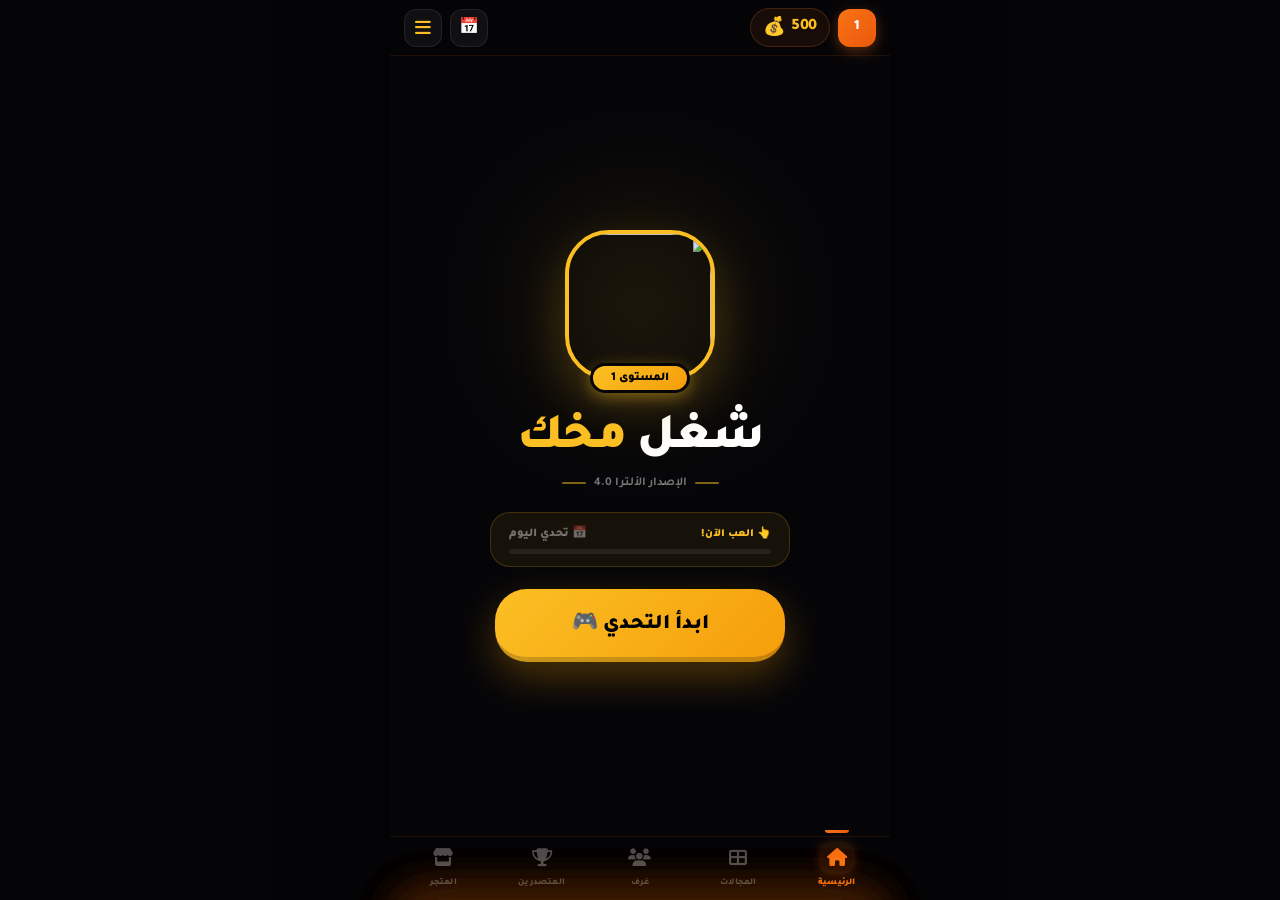
==== index.html @ f55d34c2 "Update index.html" ====
<!DOCTYPE html>
<html lang="ar" dir="rtl">
<head>
<meta charset="UTF-8">
<meta name="viewport" content="width=device-width, initial-scale=1.0, maximum-scale=1.0, user-scalable=no">
<title>شغل مخك - الإصدار الألترا 4.0</title>
<link href="https://fonts.googleapis.com/css2?family=Tajawal:wght@400;500;700;900&display=swap" rel="stylesheet">
<link rel="stylesheet" href="https://cdnjs.cloudflare.com/ajax/libs/font-awesome/6.4.0/css/all.min.css">
<link rel="stylesheet" href="styles.css">
<script src="https://cdnjs.cloudflare.com/ajax/libs/canvas-confetti/1.6.0/confetti.browser.min.js"></script>

<!-- ══ Firebase Init ══ -->
<script type="module">
import { initializeApp } from "https://www.gstatic.com/firebasejs/11.6.1/firebase-app.js";
import { getAuth, signInAnonymously, onAuthStateChanged, signInWithCustomToken }
  from "https://www.gstatic.com/firebasejs/11.6.1/firebase-auth.js";
import { getFirestore, doc, setDoc, onSnapshot, collection, getDocs,
         addDoc, updateDoc, query, orderBy, limit, where }
  from "https://www.gstatic.com/firebasejs/11.6.1/firebase-firestore.js";

const firebaseConfig = {
  apiKey:"AIzaSyBKQFpuzt92Uk_mJrSWuIYaVgqpc2g8stA",
  authDomain:"shaghel-mokh-ultra.firebaseapp.com",
  projectId:"shaghel-mokh-ultra",
  storageBucket:"shaghel-mokh-ultra.firebasestorage.app",
  messagingSenderId:"167435076773",
  appId:"1:167435076773:web:ce058e3d064707bb7cf94c",
  measurementId:"G-EPJ1MGWBQW"
};

const app  = initializeApp(firebaseConfig);
const auth = getAuth(app);
const db   = getFirestore(app);
const APP  = typeof __app_id !== 'undefined' ? __app_id : 'shaghel-mokh-ultra-full';

window.db = db; window.auth = auth; window.appId = APP; window.firebaseReady = false;

const ALL_CATS = ["islamic","egypt","tech","science","geo","sports","puzzles","food"];

function getCurrentSeason(){
  const d = new Date();
  return `${d.getFullYear()}-${String(d.getMonth()+1).padStart(2,'0')}`;
}
window.getCurrentSeason = getCurrentSeason;

const DEFAULT_DATA = () => ({
  coins:500, xp:0, level:1,
  username:"العبقري المجهول",
  avatar:"https://i.postimg.cc/qqTBP312/1000061201.png",
  avatarFrame:"none", accentColor:"#fbbf24", message:"",
  inventory:{ delete:5, skip:5, hint:5 },
  stats:{ gamesPlayed:0, completedSections:0, correctAnswers:0,
          currentStreak:0, maxStreak:0, totalCoinsEarned:0, dailyChallengesWon:0 },
  unlockedCategories: ALL_CATS,
  rank:"باحث عن المعرفة", theme:"dark", soundEnabled:true,
  lastDailyUpdate: new Date().toDateString(),
  lastLoginDate:"", dailyChallengeDate:"", dailyChallengeScore:0,
  currentSeason: getCurrentSeason(), seasonScores:{},
  ownedFrames:[], _mapProgress:[], _subProgress:{},
  dailyTasks:[
    {id:"win_5",      text:"أجب على 5 أسئلة صحيحة",   goal:5,   current:0, reward:100,  claimed:false},
    {id:"use_helper", text:"استخدم وسيلة مساعدة",      goal:1,   current:0, reward:50,   claimed:false},
    {id:"earn_500",   text:"اجمع 500 عملة إضافية",     goal:500, current:0, reward:200,  claimed:false},
    {id:"daily_ch",   text:"أكمل تحدي اليوم",          goal:1,   current:0, reward:300,  claimed:false}
  ],
  achievements:[
    {id:"lvl_5",     text:"الوصول للمستوى 5",       earned:false, icon:"🏆"},
    {id:"streak_10", text:"سلسلة 10 إجابات",         earned:false, icon:"🔥"},
    {id:"rich",      text:"جمع 2000 عملة",           earned:false, icon:"💰"},
    {id:"veteran",   text:"10 جولات كاملة",           earned:false, icon:"🎖️"},
    {id:"master_50", text:"50 إجابة صحيحة",          earned:false, icon:"🧠"},
    {id:"lvl_10",    text:"الوصول للمستوى 10",       earned:false, icon:"👑"},
    {id:"explorer",  text:"إكمال 5 أقسام",           earned:false, icon:"🗺️"},
    {id:"perfect",   text:"10/10 في جولة",           earned:false, icon:"⭐"},
    {id:"streak_5",  text:"سلسلة 5 إجابات",          earned:false, icon:"⚡"},
    {id:"daily_3",   text:"3 تحديات يومية",           earned:false, icon:"📅"},
    {id:"social",    text:"لعب في غرفة جماعية",      earned:false, icon:"👥"}
  ]
});
window.DEFAULT_DATA = DEFAULT_DATA;

const initAuth = async () => {
  try {
    if (typeof __initial_auth_token !== 'undefined' && __initial_auth_token)
      await signInWithCustomToken(auth, __initial_auth_token);
    else await signInAnonymously(auth);
  } catch(e) {
    console.error("Auth:", e);
    window.firebaseReady = false;
    window.gameData = DEFAULT_DATA();
    if (typeof window.updateUI === 'function') window.updateUI();
  }
};
initAuth();

onAuthStateChanged(auth, user => {
  if (!user) return;
  window.currentUser = user;
  window.firebaseReady = true;
  const ref = doc(db,'artifacts',APP,'users',user.uid,'profile','data');
  onSnapshot(ref, snap => {
    const today = new Date().toDateString();
    const defaults = DEFAULT_DATA();
    if (snap.exists()) {
      let data = snap.data();
      if (data.lastDailyUpdate !== today) {
        (data.dailyTasks||[]).forEach(t => { t.current=0; t.claimed=false; });
        data.lastDailyUpdate = today;
      }
      const season = getCurrentSeason();
      if (data.currentSeason !== season) data.currentSeason = season;
      window.gameData = {
        ...defaults, ...data,
        inventory:    { ...defaults.inventory,    ...(data.inventory||{}) },
        stats:        { ...defaults.stats,        ...(data.stats||{}) },
        dailyTasks:   (data.dailyTasks?.length)   ? data.dailyTasks   : defaults.dailyTasks,
        achievements: (data.achievements?.length) ? data.achievements : defaults.achievements,
        unlockedCategories: ALL_CATS   // كل التصنيفات مفتوحة دائماً
      };
    } else {
      window.gameData = DEFAULT_DATA();
      setDoc(ref, window.gameData);
    }
    if (window.gameData.lastLoginDate !== today) {
      window.gameData.lastLoginDate = today;
      window.gameData.coins += 50;
      setTimeout(() => window.showToast?.('🎁 مكافأة الدخول: +50 عملة!', 3500), 2000);
      window.saveData();
    }
    if (typeof window.updateUI === 'function') window.updateUI();
  }, err => {
    console.error("Firestore:", err);
    window.gameData = DEFAULT_DATA();
    if (typeof window.updateUI === 'function') window.updateUI();
  });
});

let _saveT = null;
window.saveData = async () => {
  if (!window.currentUser || !window.db || !window.firebaseReady) return;
  clearTimeout(_saveT);
  _saveT = setTimeout(async () => {
    const uid = window.currentUser.uid;
    const d   = window.gameData;
    try {
      await setDoc(doc(db,'artifacts',APP,'users',uid,'profile','data'), d, {merge:true});
      const season = getCurrentSeason();
      await setDoc(doc(db,'artifacts',APP,'public','data','rankings',uid), {
        username:d.username, xp:d.xp, level:d.level, avatar:d.avatar,
        avatarFrame:d.avatarFrame||"none", accentColor:d.accentColor||"#fbbf24",
        message:d.message||"", rank:d.rank, uid, updatedAt:Date.now(),
        [`season_${season}`]: d.xp
      }, {merge:true});
    } catch(e) { console.error("Save:", e); }
  }, 800);
};

// Firestore helpers
window.db_getDocs  = p => getDocs(collection(db,...p.split('/')));
window.db_addDoc   = (p,d) => addDoc(collection(db,...p.split('/')), d);
window.db_setDoc   = (p,d,m=true) => setDoc(doc(db,...p.split('/')), d, {merge:m});
window.db_updateDoc= (p,d) => updateDoc(doc(db,...p.split('/')), d);
window.db_onSnap   = (p,cb,er) => onSnapshot(doc(db,...p.split('/')), cb, er);
window.db_colSnap  = (p,cb,er) => onSnapshot(collection(db,...p.split('/')), cb, er);
window.db_query    = (p,...c) => getDocs(query(collection(db,...p.split('/')), ...c));
window.dbOrderBy   = orderBy;
window.dbLimit     = limit;
window.dbWhere     = where;
</script>
</head>
<body id="main-body">

<!-- SOUNDS -->
<audio id="snd-correct" src="https://assets.mixkit.co/active_storage/sfx/2013/2013-preview.mp3" preload="auto"></audio>
<audio id="snd-wrong"   src="https://assets.mixkit.co/active_storage/sfx/2018/2018-preview.mp3" preload="auto"></audio>
<audio id="snd-level"   src="https://assets.mixkit.co/active_storage/sfx/1435/1435-preview.mp3" preload="auto"></audio>
<audio id="snd-timeout" src="https://assets.mixkit.co/active_storage/sfx/2019/2019-preview.mp3" preload="auto"></audio>
<audio id="snd-buy"     src="https://assets.mixkit.co/active_storage/sfx/2017/2017-preview.mp3" preload="auto"></audio>
<audio id="snd-win"     src="https://assets.mixkit.co/active_storage/sfx/2015/2015-preview.mp3" preload="auto"></audio>
<audio id="snd-warn"    src="https://assets.mixkit.co/active_storage/sfx/2021/2021-preview.mp3" preload="auto"></audio>

<div style="max-width:500px;margin:0 auto;height:100vh;display:flex;flex-direction:column;overflow:hidden;background:var(--bg);position:relative;box-shadow:0 0 80px rgba(0,0,0,.6)">

  <!-- TOPBAR -->
  <div class="topbar">
    <div class="topbar-left">
      <div class="icon-btn lvl-btn" id="top-lvl" onclick="window.navTo('stats')">1</div>
      <div class="coin-pill"><span class="coin-num" id="coin-count">500</span><span style="font-size:18px">💰</span></div>
    </div>
    <div class="topbar-right">
      <div class="icon-btn" onclick="window.navTo('daily')" style="position:relative" title="تحدي اليوم">
        📅<div class="nav-dot" id="daily-notif-dot"></div>
      </div>
      <div class="icon-btn" onclick="window.toggleSidebar()">
        <i class="fas fa-bars" style="color:var(--accent);font-size:18px"></i>
      </div>
    </div>
  </div>

  <!-- SCREENS -->
  <div style="flex:1;position:relative;overflow:hidden">

    <!-- HOME -->
    <div id="screen-home" class="screen active" style="justify-content:center;align-items:center;text-align:center">
      <div style="position:relative;margin-bottom:22px;display:inline-block">
        <div style="position:absolute;inset:-10px;background:var(--accent);filter:blur(70px);opacity:.16;border-radius:50%;animation:pulse 2s infinite;pointer-events:none"></div>
        <img id="home-avatar" src="https://i.postimg.cc/qqTBP312/1000061201.png"
          style="width:150px;height:150px;border-radius:44px;object-fit:cover;border:4px solid var(--accent);box-shadow:0 20px 50px rgba(251,191,36,.22);position:relative;z-index:10;display:block">
        <div id="home-avatar-frame" style="position:absolute;inset:-4px;border-radius:48px;pointer-events:none;z-index:11"></div>
        <div id="home-lvl-badge" style="position:absolute;bottom:-13px;left:50%;transform:translateX(-50%);background:var(--grad);color:#000;font-weight:900;font-size:12px;padding:5px 18px;border-radius:20px;z-index:20;border:3px solid var(--bg);white-space:nowrap;box-shadow:0 4px 15px rgba(251,191,36,.4)">المستوى 1</div>
      </div>
      <h1 style="font-size:50px;font-weight:900;color:#fff;letter-spacing:-.03em;margin-bottom:6px;margin-top:8px">شغل <span style="color:var(--accent)">مخك</span></h1>
      <div style="display:flex;align-items:center;justify-content:center;gap:8px;margin-bottom:22px">
        <span style="height:2px;width:24px;background:var(--accent);border-radius:10px;opacity:.5"></span>
        <p style="color:var(--text2);font-weight:700;font-size:12px">الإصدار الألترا 4.0</p>
        <span style="height:2px;width:24px;background:var(--accent);border-radius:10px;opacity:.5"></span>
      </div>
      <div id="home-daily-teaser" onclick="window.navTo('daily')"
        style="width:100%;max-width:300px;background:rgba(251,191,36,.07);border:1px solid rgba(251,191,36,.18);border-radius:20px;padding:12px 18px;margin-bottom:22px;cursor:pointer;transition:.2s"
        onmousedown="this.style.transform='scale(.97)'" onmouseup="this.style.transform=''">
        <div style="display:flex;justify-content:space-between;align-items:center;margin-bottom:8px">
          <span id="daily-teaser-status" style="font-size:11px;font-weight:900;color:var(--accent)">👆 العب الآن!</span>
          <span style="font-size:12px;font-weight:900;color:rgba(255,255,255,.4)">📅 تحدي اليوم</span>
        </div>
        <div style="height:5px;background:rgba(255,255,255,.07);border-radius:10px;overflow:hidden">
          <div id="home-daily-prog" style="height:100%;background:var(--grad);border-radius:10px;width:0%;transition:width .8s"></div>
        </div>
      </div>
      <button onclick="window.navTo('map')"
        style="width:290px;background:var(--grad);color:#000;padding:20px 0;border-radius:32px;font-weight:900;font-size:21px;border:none;border-bottom:5px solid rgba(0,0,0,.2);cursor:pointer;box-shadow:0 15px 40px rgba(245,158,11,.3);font-family:'Tajawal',sans-serif;transition:.12s"
        onmousedown="this.style.transform='scale(.96) translateY(3px)';this.style.borderBottomWidth='2px'"
        onmouseup="this.style.transform='';this.style.borderBottomWidth='5px'"
        ontouchstart="this.style.transform='scale(.96) translateY(3px)';this.style.borderBottomWidth='2px'"
        ontouchend="this.style.transform='';this.style.borderBottomWidth='5px'">
        ابدأ التحدي 🎮
      </button>
    </div>

    <!-- MAP -->
    <div id="screen-map" class="screen">
      <div style="display:flex;justify-content:space-between;align-items:center;margin-bottom:18px;flex-shrink:0">
        <h2 style="font-size:26px;font-weight:900">اختر المجال 🗺️</h2>
        <span id="map-progress-badge" style="font-size:12px;font-weight:900;color:var(--accent);background:rgba(251,191,36,.1);padding:5px 14px;border-radius:20px;border:1px solid rgba(251,191,36,.15)">8/8</span>
      </div>
      <div id="map-grid" class="map-grid"></div>
    </div>

    <!-- PATHS -->
    <div id="screen-paths" class="screen">
      <div style="flex-shrink:0" id="paths-header"></div>
      <div id="paths-list" style="display:flex;flex-direction:column;gap:12px;padding-bottom:30px"></div>
    </div>

    <!-- QUIZ -->
    <div id="screen-quiz" class="screen" style="padding:0">
      <div style="padding:16px;display:flex;flex-direction:column;height:100%;overflow:hidden">
        <div style="display:flex;justify-content:space-between;align-items:center;margin-bottom:12px;flex-shrink:0">
          <button onclick="window.confirmExit()" style="width:46px;height:46px;background:rgba(239,68,68,.1);color:#ef4444;border-radius:18px;font-size:18px;border:1px solid rgba(239,68,68,.2);cursor:pointer;display:flex;align-items:center;justify-content:center" onmousedown="this.style.transform='scale(.88)'" onmouseup="this.style.transform=''">✕</button>
          <div style="flex:1;padding:0 14px">
            <div style="display:flex;justify-content:space-between;font-size:11px;font-weight:900;margin-bottom:7px;color:var(--text2);text-transform:uppercase;letter-spacing:.08em">
              <span id="q-counter">السؤال 1/10</span><span id="q-percent">0%</span>
            </div>
            <div style="height:8px;background:rgba(255,255,255,.06);border-radius:20px;overflow:hidden">
              <div id="q-progress" style="height:100%;background:var(--grad);transition:.4s;width:0%;border-radius:20px"></div>
            </div>
          </div>
          <div style="display:flex;flex-direction:column;align-items:center;gap:4px">
            <div id="timer-box" style="width:46px;height:46px;background:rgba(96,165,250,.1);color:#60a5fa;border-radius:18px;display:flex;align-items:center;justify-content:center;font-weight:900;font-size:19px;border:1px solid rgba(96,165,250,.2)">15</div>
            <div id="quiz-streak-badge" class="streak-badge" style="display:none;font-size:9px;padding:2px 7px">🔥 <span id="quiz-streak-num">0</span></div>
          </div>
        </div>
        <div class="timer-bar" style="margin-bottom:14px;flex-shrink:0"><div id="timer-bar-fill"></div></div>
        <div style="background:var(--card);padding:22px;border-radius:32px;border:1px solid rgba(255,255,255,.05);margin-bottom:14px;text-align:center;min-height:140px;display:flex;flex-direction:column;align-items:center;justify-content:center;flex-shrink:0;position:relative">
          <div id="q-cat-badge" style="background:rgba(251,191,36,.1);color:var(--accent);font-size:10px;font-weight:900;padding:3px 12px;border-radius:20px;margin-bottom:10px;letter-spacing:.05em">فئة</div>
          <h3 id="q-text" style="font-size:21px;font-weight:700;line-height:1.5">جاري التحضير...</h3>
          <button id="btn-analyze" onclick="window.askAIAnalysis()" style="position:absolute;bottom:-14px;left:50%;transform:translateX(-50%);background:#2563eb;color:#fff;padding:7px 18px;border-radius:18px;font-size:11px;font-weight:900;border:none;cursor:pointer;z-index:10;display:none;white-space:nowrap;font-family:'Tajawal',sans-serif">تحليل ذكي 🤖</button>
        </div>
        <div id="options-box" style="flex:1;overflow-y:auto;padding-right:2px"></div>
        <div id="analysis-container" style="display:none;flex-shrink:0;margin-top:10px">
          <div style="background:rgba(251,191,36,.07);border:1px solid rgba(251,191,36,.2);border-radius:22px;padding:16px;margin-bottom:12px;text-align:right">
            <div style="display:flex;align-items:center;gap:6px;margin-bottom:6px"><span style="font-size:16px">💡</span><span style="color:var(--accent);font-weight:900;font-size:12px;text-transform:uppercase">هل تعلم؟</span></div>
            <p id="analysis-text" style="color:#cbd5e1;font-size:13px;font-weight:700;line-height:1.7"></p>
          </div>
          <button id="btn-next" onclick="window.nextQuestion()" style="width:100%;padding:17px;background:var(--grad);color:#000;font-weight:900;border-radius:26px;font-size:17px;border:none;border-bottom:4px solid rgba(0,0,0,.2);cursor:pointer;font-family:'Tajawal',sans-serif">السؤال التالي ➜</button>
        </div>
        <div style="display:flex;gap:10px;padding-top:12px;flex-shrink:0">
          <button onclick="window.useHelper('skip')" id="btn-skip" class="helper-btn h-skip"><span class="h-cnt" id="h-skip">5</span><span class="h-emoji">⏩</span><span class="h-label">تخطي</span></button>
          <button onclick="window.useHelper('hint')" id="btn-hint" class="helper-btn h-hint"><span class="h-cnt" id="h-hint">5</span><span class="h-emoji">💡</span><span class="h-label">تلميح</span></button>
          <button onclick="window.useHelper('delete')" id="btn-del" class="helper-btn h-del"><span class="h-cnt" id="h-del">5</span><span class="h-emoji">✂️</span><span class="h-label">حذف</span></button>
        </div>
      </div>
    </div>

    <!-- RESULT -->
    <div id="screen-result" class="screen" style="justify-content:center;align-items:center;text-align:center">
      <div style="font-size:75px;margin-bottom:12px" id="result-emoji">🎉</div>
      <h2 style="font-size:34px;font-weight:900;margin-bottom:4px" id="result-title">أحسنت!</h2>
      <p style="color:var(--text2);font-size:13px;font-weight:700;margin-bottom:20px" id="result-subtitle"></p>
      <div style="width:100%;max-width:320px;margin:0 auto 20px">
        <div class="result-stat"><span class="result-stat-label">✅ صحيحة</span><span class="result-stat-value" id="res-correct">0</span></div>
        <div class="result-stat"><span class="result-stat-label">❌ خاطئة</span><span class="result-stat-value" id="res-wrong" style="color:#f87171">0</span></div>
        <div class="result-stat"><span class="result-stat-label">💰 عملات</span><span class="result-stat-value" id="res-coins">0</span></div>
        <div class="result-stat"><span class="result-stat-label">⭐ XP</span><span class="result-stat-value" id="res-xp">0</span></div>
      </div>
      <button onclick="window.navTo('map')" style="width:100%;max-width:300px;padding:17px;background:var(--grad);color:#000;font-weight:900;border-radius:28px;font-size:17px;border:none;border-bottom:4px solid rgba(0,0,0,.2);cursor:pointer;font-family:'Tajawal',sans-serif;margin-bottom:10px">العب مجدداً 🔄</button>
      <button onclick="window.navTo('home')" style="width:100%;max-width:300px;padding:13px;background:rgba(255,255,255,.05);color:var(--text2);font-weight:700;border-radius:22px;font-size:14px;border:1px solid rgba(255,255,255,.08);cursor:pointer;font-family:'Tajawal',sans-serif">الرئيسية 🏠</button>
    </div>

    <!-- DAILY -->
    <div id="screen-daily" class="screen">
      <h2 style="font-size:26px;font-weight:900;margin-bottom:16px;flex-shrink:0">تحدي اليوم 📅</h2>
      <div id="daily-header-card" class="daily-header"></div>
      <h3 style="font-size:13px;font-weight:900;color:var(--text2);text-transform:uppercase;letter-spacing:.08em;margin:14px 0 10px;flex-shrink:0">ترتيب اليوم</h3>
      <div id="daily-leader-list" style="flex:1;overflow-y:auto;padding-bottom:20px"></div>
    </div>

    <!-- ROOMS -->
    <div id="screen-rooms" class="screen">
      <div style="display:flex;justify-content:space-between;align-items:center;margin-bottom:16px;flex-shrink:0">
        <h2 style="font-size:26px;font-weight:900">غرف اللعب 👥</h2>
        <button onclick="window.createRoom()" style="background:var(--grad);color:#000;font-weight:900;font-size:13px;border:none;border-radius:14px;padding:10px 18px;cursor:pointer;font-family:'Tajawal',sans-serif;border-bottom:3px solid rgba(0,0,0,.2)">+ إنشاء غرفة</button>
      </div>
      <div id="rooms-list" style="flex:1;overflow-y:auto"></div>
      <button onclick="window.openJoinRoomModal()" style="width:100%;margin-top:10px;padding:14px;background:rgba(255,255,255,.05);color:var(--text2);border:1px solid rgba(255,255,255,.08);border-radius:18px;font-weight:900;font-size:14px;cursor:pointer;font-family:'Tajawal',sans-serif;flex-shrink:0">🔑 الانضمام بكود</button>
    </div>

    <!-- LOBBY -->
    <div id="screen-lobby" class="screen" style="padding:0">
      <div style="padding:16px;height:100%;display:flex;flex-direction:column;overflow:hidden">
        <div style="display:flex;justify-content:space-between;align-items:center;margin-bottom:16px;flex-shrink:0">
          <button onclick="window.leaveRoom()" style="background:rgba(239,68,68,.1);color:#ef4444;border:1px solid rgba(239,68,68,.2);border-radius:14px;padding:10px 16px;font-weight:900;font-size:13px;cursor:pointer;font-family:'Tajawal',sans-serif">← خروج</button>
          <h3 id="lobby-room-name" style="font-size:18px;font-weight:900">الغرفة</h3>
          <div id="lobby-room-code" style="font-size:13px;font-weight:900;color:var(--accent);background:rgba(251,191,36,.1);padding:6px 14px;border-radius:12px;border:1px solid rgba(251,191,36,.15)"></div>
        </div>
        <div id="waiting-players" style="flex:1;overflow-y:auto"></div>
        <div style="flex-shrink:0;padding-top:14px">
          <button id="start-room-btn" onclick="window.startRoomGame()" style="width:100%;padding:18px;background:var(--grad);color:#000;font-weight:900;border-radius:28px;font-size:17px;border:none;border-bottom:4px solid rgba(0,0,0,.2);cursor:pointer;font-family:'Tajawal',sans-serif;display:none">ابدأ اللعبة 🎮</button>
          <div id="waiting-msg" style="text-align:center;color:var(--text2);font-weight:700;font-size:14px;padding:14px"><i class="fas fa-circle-notch fa-spin"></i> في انتظار مزيد من اللاعبين...</div>
        </div>
      </div>
    </div>

    <!-- LEADERBOARD -->
    <div id="screen-leaderboard" class="screen">
      <h2 style="font-size:26px;font-weight:900;margin-bottom:12px">قاعة المشاهير 🏆</h2>
      <div style="display:flex;gap:8px;margin-bottom:14px;overflow-x:auto;padding-bottom:4px;flex-shrink:0">
        <button class="lb-tab" onclick="window.switchLeaderboard('global')" data-tab="global">🌍 عام</button>
        <button class="lb-tab" onclick="window.switchLeaderboard('season')" data-tab="season">🏅 الموسم</button>
        <button class="lb-tab" onclick="window.switchLeaderboard('daily')"  data-tab="daily">📅 اليوم</button>
      </div>
      <div id="lb-season-badge" style="font-size:11px;font-weight:700;color:var(--text2);margin-bottom:10px;flex-shrink:0"></div>
      <div id="leader-list" style="flex:1;overflow-y:auto;padding-bottom:20px"></div>
    </div>

    <!-- SHOP -->
    <div id="screen-shop" class="screen">
      <h2 style="font-size:26px;font-weight:900;margin-bottom:14px;flex-shrink:0">المتجر 🛒</h2>
      <div style="display:flex;gap:8px;margin-bottom:14px;flex-shrink:0">
        <button class="shop-tab" onclick="window.showShopTab('helpers')" data-stab="helpers">مساعدات</button>
        <button class="shop-tab" onclick="window.showShopTab('frames')"  data-stab="frames">أطر الأفاتار</button>
        <button class="shop-tab" onclick="window.showShopTab('themes')"  data-stab="themes">ثيمات</button>
      </div>
      <div id="shop-content" style="flex:1;overflow-y:auto;padding-bottom:20px"></div>
    </div>

    <!-- STATS -->
    <div id="screen-stats" class="screen">
      <div style="display:flex;justify-content:space-between;align-items:center;margin-bottom:16px;flex-shrink:0">
        <h2 style="font-size:26px;font-weight:900">إحصائياتي 📊</h2>
        <button onclick="window.showPlayerCard()" style="background:rgba(251,191,36,.1);color:var(--accent);border:1px solid rgba(251,191,36,.2);border-radius:14px;padding:8px 14px;font-weight:900;font-size:12px;cursor:pointer;font-family:'Tajawal',sans-serif">بطاقتي 🪪</button>
      </div>
      <div class="stats-grid">
        <div class="stat-card"><span class="stat-card-icon">🎮</span><span class="stat-card-value" id="st-games">0</span><span class="stat-card-label">جولات</span></div>
        <div class="stat-card"><span class="stat-card-icon">✅</span><span class="stat-card-value" id="st-correct">0</span><span class="stat-card-label">صحيحة</span></div>
        <div class="stat-card"><span class="stat-card-icon">🔥</span><span class="stat-card-value" id="st-maxstreak">0</span><span class="stat-card-label">أعلى سلسلة</span></div>
        <div class="stat-card"><span class="stat-card-icon">📅</span><span class="stat-card-value" id="st-daily">0</span><span class="stat-card-label">تحديات يومية</span></div>
        <div class="stat-card"><span class="stat-card-icon">💰</span><span class="stat-card-value" id="st-coins">0</span><span class="stat-card-label">عملاتي</span></div>
        <div class="stat-card"><span class="stat-card-icon">⭐</span><span class="stat-card-value" id="st-xp">0</span><span class="stat-card-label">مجموع XP</span></div>
      </div>
      <h3 style="font-size:12px;font-weight:900;color:var(--text2);text-transform:uppercase;letter-spacing:.08em;margin:14px 0 12px">الإنجازات</h3>
      <div id="stats-achv-grid" class="achv-grid" style="padding-bottom:90px"></div>
    </div>

  </div><!-- /screens -->

  <!-- NAVBAR -->
  <div id="main-nav" class="nav-bar">
    <div onclick="window.navTo('home')"        id="n-home"        class="nav-link active"><i class="fas fa-home"></i><span>الرئيسية</span></div>
    <div onclick="window.navTo('map')"         id="n-map"         class="nav-link"><i class="fas fa-th-large"></i><span>المجالات</span></div>
    <div onclick="window.navTo('rooms')"       id="n-rooms"       class="nav-link"><i class="fas fa-users"></i><span>غرف</span></div>
    <div onclick="window.navTo('leaderboard')" id="n-leaderboard" class="nav-link"><i class="fas fa-trophy"></i><span>المتصدرين</span></div>
    <div onclick="window.navTo('shop')"        id="n-shop"        class="nav-link"><i class="fas fa-store"></i><span>المتجر</span></div>
  </div>
</div>

<!-- SIDEBAR -->
<div id="sb-overlay" class="sb-overlay" onclick="window.toggleSidebar()"></div>
<div id="sidebar" class="sidebar">
  <div class="sb-header">
    <button onclick="window.toggleSidebar()" class="sb-close">✕</button>
    <h2 class="sb-title">الملف الشخصي</h2>
    <div style="width:42px"></div>
  </div>
  <div class="sb-center">
    <div class="sb-avatar-ring" onclick="window.changeUsername()">
      <div class="sb-avatar-inner">
        <img id="side-avatar" src="https://i.postimg.cc/qqTBP312/1000061201.png" alt="avatar">
        <div id="side-avatar-frame" class="sb-avatar-frame"></div>
      </div>
    </div>
    <h3 id="side-name" class="sb-username">لاعب</h3>
    <span id="side-rank" class="sb-rank-pill">باحث عن المعرفة</span>
  </div>
  <div class="xp-label"><span id="side-xp-label">0 / 1500</span><span>XP</span></div>
  <div class="xp-bar"><div id="side-xp-fill" class="xp-fill" style="width:0%"></div></div>
  <div class="sb-stats">
    <div class="sb-stat-row"><span class="sb-stat-val" id="side-coins">500</span><span class="sb-stat-label">العملات 💰</span></div>
    <div class="sb-stat-row"><span class="sb-stat-val" id="side-lvl">1</span><span class="sb-stat-label">المستوى 🏆</span></div>
    <div class="sb-stat-row"><span class="sb-stat-val" id="side-sections">0</span><span class="sb-stat-label">أقسام مكتملة ✅</span></div>
  </div>
  <div class="sb-menu">
    <div class="sb-item" onclick="window.showDailyTasksModal()"><span class="sb-arrow">→</span><span class="sb-item-name">مهام اليوم 📅</span></div>
    <div class="sb-item" onclick="window.showAchievementsModal()"><span class="sb-arrow">→</span><span class="sb-item-name">الإنجازات 🏅</span></div>
    <div class="sb-item" onclick="window.showPlayerCard()"><span class="sb-arrow">→</span><span class="sb-item-name">بطاقتي 🪪</span></div>
    <div class="sb-item" onclick="window.toggleSidebar();window.navTo('daily')"><span class="sb-arrow">→</span><span class="sb-item-name">تحدي اليوم 📅</span></div>
    <div class="sb-item" onclick="window.toggleSidebar();window.navTo('rooms')"><span class="sb-arrow">→</span><span class="sb-item-name">غرف اللعب 👥</span></div>
    <div class="sb-item" onclick="window.toggleSettings()" style="border-color:rgba(251,191,36,.12)">
      <div style="display:flex;align-items:center;gap:8px">
        <span id="settings-arrow" class="sb-arrow" style="transition:transform .3s">→</span>
        <span class="sb-item-name">الإعدادات ⚙️</span>
      </div>
      <div id="settings-dot" style="width:7px;height:7px;border-radius:50%;background:var(--accent);opacity:0;transition:.3s"></div>
    </div>
    <div id="settings-panel" class="sb-settings">
      <div class="sb-settings-inner">
        <div class="sb-setting-row">
          <span class="sb-setting-label">✏️ تغيير الاسم</span>
          <button onclick="window.changeUsername()" style="background:rgba(251,191,36,.12);color:var(--accent);border:1px solid rgba(251,191,36,.2);border-radius:11px;padding:6px 14px;font-weight:900;font-size:12px;cursor:pointer;font-family:'Tajawal',sans-serif">تغيير</button>
        </div>
        <div class="sb-setting-row">
          <span class="sb-setting-label"><span id="theme-icon-sb">🌙</span> <span id="theme-label-sb">الوضع الليلي</span></span>
          <div id="theme-toggle" class="toggle on" onclick="window.toggleTheme()"><div class="toggle-knob"></div></div>
        </div>
        <div class="sb-setting-row">
          <span class="sb-setting-label"><span id="sound-icon-sb">🔊</span> الأصوات</span>
          <div id="sound-toggle-sb" class="toggle on" onclick="window.toggleSound()"><div class="toggle-knob"></div></div>
        </div>
        <div class="sb-setting-row" style="flex-direction:column;align-items:flex-start;gap:10px">
          <span class="sb-setting-label">🎨 لون التطبيق</span>
          <div class="theme-colors" id="theme-color-picker"></div>
        </div>
        <div class="sb-setting-row" style="flex-direction:column;align-items:flex-start;gap:8px">
          <span class="sb-setting-label">💬 رسالتي في اللوحة</span>
          <input id="my-message-input" type="text" maxlength="40" placeholder="رسالة تظهر للاعبين..." style="width:100%;background:#111;border:1px solid rgba(255,255,255,.1);border-radius:12px;padding:11px 14px;color:#fff;font-family:'Tajawal',sans-serif;font-size:13px;font-weight:700;outline:none;text-align:right" oninput="window.saveMessageDebounced()" onfocus="this.style.borderColor='var(--accent)'" onblur="this.style.borderColor='rgba(255,255,255,.1)'">
        </div>
        <button onclick="window.requestNotifPermission()" id="notif-btn" style="width:100%;background:rgba(96,165,250,.1);color:#60a5fa;border:1px solid rgba(96,165,250,.2);border-radius:14px;padding:12px;font-weight:900;font-size:13px;cursor:pointer;font-family:'Tajawal',sans-serif">🔔 تفعيل الإشعارات اليومية</button>
      </div>
    </div>
  </div>
  <div class="sb-footer"><button onclick="window.resetGame()" class="sb-del-btn">🗑️ مسح البيانات</button></div>
</div>

<div id="toast-container"></div>

<!-- MODALS -->
<div id="modal-hint" class="m-overlay" onclick="window.closeModal('hint')">
  <div class="m-sheet" onclick="event.stopPropagation()" style="border-top:2px solid rgba(96,165,250,.3)">
    <div class="m-handle"></div>
    <div class="m-head"><span class="m-title">💡 تلميح</span><button class="m-x" onclick="window.closeModal('hint')">✕</button></div>
    <div class="m-body"><div style="background:rgba(96,165,250,.07);border:1px solid rgba(96,165,250,.2);border-radius:18px;padding:18px"><p id="hint-text" style="color:#cbd5e1;font-size:15px;font-weight:700;line-height:1.7"></p></div></div>
  </div>
</div>
<div id="modal-tasks" class="m-overlay" onclick="window.closeModal('tasks')">
  <div class="m-sheet" onclick="event.stopPropagation()">
    <div class="m-handle"></div><div class="m-head"><span class="m-title">📅 مهام اليوم</span><button class="m-x" onclick="window.closeModal('tasks')">✕</button></div>
    <div class="m-body" id="tasks-body"></div>
  </div>
</div>
<div id="modal-achv" class="m-overlay" onclick="window.closeModal('achv')">
  <div class="m-sheet" onclick="event.stopPropagation()">
    <div class="m-handle"></div><div class="m-head"><span class="m-title">🏅 الإنجازات</span><button class="m-x" onclick="window.closeModal('achv')">✕</button></div>
    <div class="m-body" id="achv-body"></div>
  </div>
</div>
<div id="modal-card" class="m-overlay" onclick="window.closeModal('card')">
  <div class="m-sheet" onclick="event.stopPropagation()">
    <div class="m-handle"></div><div class="m-head"><span class="m-title">🪪 بطاقتي</span><button class="m-x" onclick="window.closeModal('card')">✕</button></div>
    <div class="m-body"><div id="player-card-content"></div>
      <button onclick="window.sharePlayerCard()" style="width:100%;margin-top:14px;padding:15px;background:rgba(96,165,250,.12);color:#60a5fa;border:1px solid rgba(96,165,250,.2);border-radius:18px;font-weight:900;font-size:15px;cursor:pointer;font-family:'Tajawal',sans-serif">📤 مشاركة البطاقة</button>
    </div>
  </div>
</div>
<div id="modal-create-room" class="m-overlay" onclick="window.closeModal('create-room')">
  <div class="m-sheet" onclick="event.stopPropagation()">
    <div class="m-handle"></div><div class="m-head"><span class="m-title">🎮 إنشاء غرفة</span><button class="m-x" onclick="window.closeModal('create-room')">✕</button></div>
    <div class="m-body">
      <div style="margin-bottom:14px"><label style="display:block;font-size:11px;font-weight:900;color:var(--text2);text-transform:uppercase;letter-spacing:.07em;margin-bottom:8px">اسم الغرفة</label>
        <input id="room-name-input" type="text" maxlength="20" placeholder="غرفة التحدي 🎮" style="width:100%;background:#111;border:1px solid rgba(255,255,255,.1);border-radius:14px;padding:14px;color:#fff;font-family:'Tajawal',sans-serif;font-size:15px;font-weight:700;outline:none;text-align:right" onfocus="this.style.borderColor='var(--accent)'" onblur="this.style.borderColor='rgba(255,255,255,.1)'">
      </div>
      <div style="margin-bottom:16px"><label style="display:block;font-size:11px;font-weight:900;color:var(--text2);text-transform:uppercase;letter-spacing:.07em;margin-bottom:8px">التصنيف</label>
        <select id="room-cat-select" style="width:100%;background:#111;border:1px solid rgba(255,255,255,.1);border-radius:14px;padding:14px;color:#fff;font-family:'Tajawal',sans-serif;font-size:15px;font-weight:700;outline:none;cursor:pointer"></select>
      </div>
      <button onclick="window.confirmCreateRoom()" style="width:100%;padding:16px;background:var(--grad);color:#000;font-weight:900;border-radius:24px;font-size:16px;border:none;border-bottom:4px solid rgba(0,0,0,.2);cursor:pointer;font-family:'Tajawal',sans-serif">إنشاء الغرفة 🚀</button>
    </div>
  </div>
</div>
<div id="modal-join-room" class="m-overlay" onclick="window.closeModal('join-room')">
  <div class="m-sheet" onclick="event.stopPropagation()">
    <div class="m-handle"></div><div class="m-head"><span class="m-title">🔑 انضمام بكود</span><button class="m-x" onclick="window.closeModal('join-room')">✕</button></div>
    <div class="m-body">
      <div style="margin-bottom:16px"><label style="display:block;font-size:11px;font-weight:900;color:var(--text2);text-transform:uppercase;letter-spacing:.07em;margin-bottom:8px">كود الغرفة</label>
        <input id="join-code-input" type="text" maxlength="6" placeholder="ABC123" style="width:100%;background:#111;border:1px solid rgba(255,255,255,.1);border-radius:14px;padding:14px;color:#fff;font-family:'Tajawal',sans-serif;font-size:22px;font-weight:900;outline:none;text-align:center;letter-spacing:.2em;text-transform:uppercase" onfocus="this.style.borderColor='var(--accent)'" onblur="this.style.borderColor='rgba(255,255,255,.1)'">
      </div>
      <button onclick="window.joinRoomByCode()" style="width:100%;padding:16px;background:var(--grad);color:#000;font-weight:900;border-radius:24px;font-size:16px;border:none;border-bottom:4px solid rgba(0,0,0,.2);cursor:pointer;font-family:'Tajawal',sans-serif">انضمام 🎮</button>
    </div>
  </div>
</div>

<!-- CUSTOM DIALOGS -->
<div id="cmod-confirm" class="cmod-overlay" onclick="window._cancelConfirm()">
  <div class="cmod-box" onclick="event.stopPropagation()">
    <div class="cmod-icon" id="cmod-ico">⚠️</div><div class="cmod-title" id="cmod-ttl">هل أنت متأكد؟</div><div class="cmod-msg" id="cmod-msg"></div>
    <div class="cmod-btns"><button class="cmod-btn cancel" onclick="window._cancelConfirm()">إلغاء</button><button class="cmod-btn danger" id="cmod-yes">تأكيد</button></div>
  </div>
</div>
<div id="cmod-input" class="cmod-overlay" onclick="window._cancelInput()">
  <div class="cmod-box" onclick="event.stopPropagation()">
    <div class="cmod-icon">✏️</div><div class="cmod-title">تغيير الاسم</div><div class="cmod-msg">اكتب اسمك الجديد</div>
    <div class="cmod-inp-wrap">
      <input id="cmod-inp-field" class="cmod-inp" type="text" maxlength="15" placeholder="اسمك..."
        oninput="document.getElementById('cmod-inp-hint').innerText=this.value.length+' / 15 حرف'"
        onkeydown="if(event.key==='Enter') window._confirmInput()">
      <div class="cmod-hint" id="cmod-inp-hint">0 / 15 حرف</div>
    </div>
    <div class="cmod-btns"><button class="cmod-btn cancel" onclick="window._cancelInput()">إلغاء</button><button class="cmod-btn ok" onclick="window._confirmInput()">حفظ</button></div>
  </div>
</div>
<div id="cmod-exit" class="cmod-overlay" onclick="window._cancelExit()">
  <div class="cmod-box" onclick="event.stopPropagation()">
    <div class="cmod-icon">🚪</div><div class="cmod-title">الخروج من الجولة؟</div><div class="cmod-msg">سيُفقد تقدمك في هذه الجولة</div>
    <div class="cmod-btns"><button class="cmod-btn cancel" onclick="window._cancelExit()">استمر 💪</button><button class="cmod-btn danger" onclick="window._confirmExit()">خروج</button></div>
  </div>
</div>

<!-- GAME JS -->
<script type="module" src="js/main.js"></script>
</body>
</html>
---- styles.css ----
/* ═══════════════════════════════════════════════
   شغل مخك — Gaming UI v3
   Responsive 9:16 — Mobile First
═══════════════════════════════════════════════ */

/* ── RESET ───────────────────────────────────── */
*,*::before,*::after{box-sizing:border-box;margin:0;padding:0}

/* ── VARIABLES ───────────────────────────────── */
:root{
  --bg:#050508;
  --bg2:#0d0d12;
  --card:#12121a;
  --card2:#1a1a24;
  --border:rgba(255,255,255,.07);
  --accent:#fbbf24;
  --accent2:#f59e0b;
  --orange:#f97316;
  --orange2:#ea580c;
  --blue:#38bdf8;
  --text:#fff;
  --text2:rgba(255,255,255,.45);
  --grad:linear-gradient(135deg,#fbbf24,#f59e0b);
  --grad-orange:linear-gradient(135deg,#f97316,#ea580c);
  --green:#22c55e;
  --red:#ef4444;
  /* Responsive units */
  --fs-xs:clamp(10px,2.5vw,12px);
  --fs-sm:clamp(12px,3vw,14px);
  --fs-md:clamp(14px,3.5vw,16px);
  --fs-lg:clamp(16px,4vw,18px);
  --fs-xl:clamp(20px,5vw,24px);
  --fs-2xl:clamp(24px,6vw,30px);
  --fs-q:clamp(18px,4.5vw,28px);
  --radius-sm:12px;
  --radius-md:18px;
  --radius-lg:24px;
  --radius-xl:32px;
}

/* Light mode = still dark always */
.light-mode{
  --bg:#050508!important;
  --card:#12121a!important;
  --text:#fff!important;
  --text2:rgba(255,255,255,.45)!important;
  background:#050508!important;
  color:#fff!important;
}

/* ── BASE ─────────────────────────────────────── */
html{background:#050508!important}
body{
  font-family:'Tajawal',sans-serif;
  background:#050508!important;
  color:#fff!important;
  overflow:hidden;
  height:100vh;
  margin:0;
  -webkit-tap-highlight-color:transparent;
  -webkit-text-size-adjust:100%;
  text-size-adjust:100%;
}

/* ── SCROLLBAR ───────────────────────────────── */
::-webkit-scrollbar{width:3px}
::-webkit-scrollbar-track{background:transparent}
::-webkit-scrollbar-thumb{background:var(--accent);border-radius:10px;opacity:.4}

/* ── SCREENS ─────────────────────────────────── */
.screen{
  display:none!important;
  height:calc(100vh - 56px - 64px);
  padding:14px;
  overflow-y:auto;
  width:100%;
  -webkit-overflow-scrolling:touch;
  position:relative;
  z-index:1;
}
.screen.active{
  display:flex!important;
  flex-direction:column;
  animation:slideIn .35s cubic-bezier(.16,1,.3,1);
}
@keyframes slideIn{
  from{opacity:0;transform:translateY(14px)}
  to{opacity:1;transform:translateY(0)}
}

/* ── TOPBAR ──────────────────────────────────── */
.topbar{
  height:56px;
  padding:0 14px;
  display:flex;
  align-items:center;
  justify-content:space-between;
  flex-shrink:0;
  position:relative;
  z-index:50;
  background:rgba(5,5,8,.96);
  backdrop-filter:blur(24px);
  -webkit-backdrop-filter:blur(24px);
  border-bottom:1px solid rgba(249,115,22,.1);
}
.topbar-left,.topbar-right{display:flex;align-items:center;gap:8px}

.coin-pill{
  background:rgba(249,115,22,.08);
  border:1px solid rgba(249,115,22,.2);
  border-radius:20px;
  padding:6px 12px;
  display:flex;align-items:center;gap:6px;
  transition:.15s cubic-bezier(.34,1.56,.64,1);
}
.coin-pill:active{transform:scale(.95)}
.coin-num{font-weight:900;color:var(--accent);font-size:var(--fs-md);letter-spacing:-.02em}

.icon-btn{
  width:38px;height:38px;
  background:rgba(255,255,255,.05);
  border:1px solid rgba(255,255,255,.08);
  border-radius:12px;
  display:flex;align-items:center;justify-content:center;
  cursor:pointer;
  transition:.15s cubic-bezier(.34,1.56,.64,1);
  position:relative;
}
.icon-btn:active{transform:scale(.88)}

.lvl-btn{
  background:var(--grad-orange);
  color:#fff;
  border-radius:12px;
  font-weight:900;
  font-size:var(--fs-sm);
  border:none;
  box-shadow:0 4px 14px rgba(249,115,22,.35);
  cursor:pointer;
  transition:.15s cubic-bezier(.34,1.56,.64,1);
  padding:0 14px;
  height:38px;
}
.lvl-btn:active{transform:scale(.9)}

/* ── NAVBAR ──────────────────────────────────── */
.nav-bar{
  height:64px;
  background:rgba(5,5,8,.97);
  backdrop-filter:blur(24px);
  -webkit-backdrop-filter:blur(24px);
  border-top:1px solid rgba(249,115,22,.1);
  display:flex;
  justify-content:space-around;
  align-items:center;
  flex-shrink:0;
  position:relative;
  z-index:50;
  padding:0 4px 8px;
}
.nav-link{
  display:flex;flex-direction:column;align-items:center;gap:3px;
  cursor:pointer;flex:1;padding:4px 2px;
  transition:.2s;
  -webkit-tap-highlight-color:transparent;
  touch-action:manipulation;
  position:relative;
}
.nav-link i{
  font-size:18px;
  width:36px;height:32px;
  display:flex;align-items:center;justify-content:center;
  border-radius:12px;
  color:rgba(255,255,255,.3);
  transition:.2s;
}
.nav-link span{
  font-size:9px;
  font-weight:800;
  color:rgba(255,255,255,.28);
  letter-spacing:.02em;
  transition:.2s;
  font-family:'Tajawal',sans-serif;
}
.nav-link.active i{
  color:var(--orange);
  background:rgba(249,115,22,.12);
  box-shadow:0 0 12px rgba(249,115,22,.2);
}
.nav-link.active span{color:var(--orange);font-weight:900}
.nav-link.active::before{
  content:'';
  position:absolute;
  top:-8px;left:50%;
  transform:translateX(-50%);
  width:24px;height:3px;
  background:var(--grad-orange);
  border-radius:0 0 4px 4px;
}
.nav-link:active i{transform:scale(.85)}
.nav-dot{
  width:7px;height:7px;
  background:#ef4444;border-radius:50%;
  position:absolute;top:0;right:4px;
  border:2px solid #050508;
  display:none;
}
.nav-dot.show{display:block}

/* ── SIDEBAR — 75% فقط مش الشاشة كاملة ──────── */
.sidebar{
  position:fixed;top:0;right:-105%;
  width:75%;
  max-width:300px;
  height:100%;
  background:#0e0e14;
  z-index:1001;
  transition:right .35s cubic-bezier(.4,0,.2,1);
  display:flex;flex-direction:column;
  overflow-y:auto;overflow-x:hidden;
  border-left:1px solid rgba(249,115,22,.1);
  box-shadow:-16px 0 50px rgba(0,0,0,.85);
}
.sidebar.open{right:0}
.sb-overlay{
  position:fixed;inset:0;
  background:rgba(0,0,0,.72);
  z-index:1000;
  display:none;
  backdrop-filter:blur(8px);
  -webkit-backdrop-filter:blur(8px);
}
.sb-header{
  display:flex;justify-content:space-between;align-items:center;
  padding:14px 14px 10px;flex-shrink:0;
  border-bottom:1px solid rgba(249,115,22,.08);
}
.sb-close{
  width:32px;height:32px;
  background:rgba(255,255,255,.06);
  border:1px solid rgba(255,255,255,.08);
  border-radius:50%;
  color:rgba(255,255,255,.5);
  font-size:12px;cursor:pointer;
  display:flex;align-items:center;justify-content:center;
  transition:.18s;
}
.sb-close:active{transform:scale(.85)}
.sb-title{font-size:var(--fs-md);font-weight:900;color:#fff}

/* Profile mini */
.sb-profile-mini{
  display:flex;align-items:center;gap:10px;
  padding:10px 14px 12px;
  border-bottom:1px solid rgba(255,255,255,.05);
}
.sb-avatar-ring{
  border-radius:50%;
  background:var(--grad-orange);
  padding:2px;
  box-shadow:0 0 12px rgba(249,115,22,.25);
  cursor:pointer;flex-shrink:0;
}
.sb-avatar-inner{
  width:100%;height:100%;border-radius:50%;
  overflow:hidden;border:2px solid #0e0e14;
  background:#1a1a1a;position:relative;
}
.sb-avatar-inner img{width:100%;height:100%;object-fit:cover;display:block}
.sb-avatar-frame{position:absolute;inset:0;border-radius:50%;pointer-events:none}
.sb-lvl-badge{
  background:var(--grad-orange);color:#fff;
  font-size:9px;font-weight:900;
  padding:2px 8px;border-radius:20px;
  border:2px solid #0e0e14;
  box-shadow:0 2px 6px rgba(249,115,22,.3);
  white-space:nowrap;
}
.sb-username{font-size:var(--fs-md);font-weight:900;color:#fff;margin-bottom:1px}
.sb-rank-pill{
  display:inline-block;
  background:rgba(249,115,22,.1);color:var(--orange);
  font-size:9px;font-weight:900;
  padding:2px 10px;border-radius:20px;
  letter-spacing:.04em;
  border:1px solid rgba(249,115,22,.2);
}
.xp-bar{height:5px;background:rgba(255,255,255,.07);border-radius:20px;overflow:hidden}
.xp-fill{
  height:100%;
  background:var(--grad-orange);
  transition:1s cubic-bezier(.175,.885,.32,1.275);
  width:0%;
  box-shadow:0 0 6px rgba(249,115,22,.4);
}
.xp-label{display:flex;justify-content:space-between;margin-bottom:3px}

/* Sidebar navigation items */
.sb-nav{padding:6px 8px 0;flex:1}
.sb-section-lbl{
  font-size:9px;font-weight:900;
  color:rgba(255,255,255,.25);
  text-transform:uppercase;letter-spacing:.1em;
  padding:12px 10px 4px;
  font-family:'Tajawal',sans-serif;
}
.sb-nav-item{
  display:flex;align-items:center;gap:11px;
  padding:10px 12px;border-radius:12px;
  cursor:pointer;
  transition:.18s;
  font-size:var(--fs-sm);
  font-weight:700;
  color:rgba(255,255,255,.65);
  -webkit-tap-highlight-color:transparent;
  touch-action:manipulation;
  margin-bottom:2px;
}
.sb-nav-item i{
  font-size:16px;width:20px;
  text-align:center;
  color:rgba(255,255,255,.3);
  transition:.18s;flex-shrink:0;
}
.sb-nav-item:active{background:rgba(249,115,22,.08);transform:scale(.97)}
.sb-nav-item:active i{color:var(--orange)}
.sb-nav-item.active{background:rgba(249,115,22,.1);color:var(--orange);font-weight:900}
.sb-nav-item.active i{color:var(--orange)}

/* Sidebar old items (backward compat) */
.sb-item{
  background:rgba(255,255,255,.04);
  border:1px solid rgba(255,255,255,.06);
  border-radius:14px;padding:11px 13px;
  display:flex;justify-content:space-between;align-items:center;
  cursor:pointer;
  transition:all .18s cubic-bezier(.34,1.56,.64,1);
  -webkit-tap-highlight-color:transparent;
  touch-action:manipulation;
}
.sb-item:active{
  background:rgba(249,115,22,.07);
  border-color:rgba(249,115,22,.2);
  transform:scale(.97);
}
.sb-item-name{
  color:#fff;font-weight:700;font-size:var(--fs-sm);
  display:flex;align-items:center;gap:10px;
}
.sb-icon{
  width:32px;height:32px;border-radius:10px;
  display:flex;align-items:center;justify-content:center;
  font-size:16px;flex-shrink:0;
  transition:transform .18s;
}
.sb-item:active .sb-icon{transform:scale(.88)}
.sb-icon-yellow{background:rgba(251,191,36,.12);border:1px solid rgba(251,191,36,.2)}
.sb-icon-purple{background:rgba(167,139,250,.12);border:1px solid rgba(167,139,250,.2)}
.sb-icon-blue  {background:rgba(96,165,250,.12); border:1px solid rgba(96,165,250,.2)}
.sb-icon-green {background:rgba(34,197,94,.12);  border:1px solid rgba(34,197,94,.2)}
.sb-icon-orange{background:rgba(249,115,22,.12); border:1px solid rgba(249,115,22,.2)}
.sb-icon-pink  {background:rgba(244,63,94,.12);  border:1px solid rgba(244,63,94,.2)}
.sb-icon-cyan  {background:rgba(6,182,212,.12);  border:1px solid rgba(6,182,212,.2)}
.sb-icon-red   {background:rgba(239,68,68,.12);  border:1px solid rgba(239,68,68,.2)}
.sb-arrow{color:rgba(255,255,255,.18);font-size:11px;font-weight:900;flex-shrink:0}
.sb-item:active .sb-arrow{color:var(--accent)}

/* Settings panel */
.sb-settings{overflow:hidden;max-height:0;transition:max-height .4s cubic-bezier(.4,0,.2,1)}
.sb-settings.open{max-height:700px}
.sb-settings-inner{
  background:#111;border:1px solid rgba(249,115,22,.1);
  border-radius:16px;padding:10px;
  margin:0 8px 8px;
  display:flex;flex-direction:column;gap:8px;
}
.sb-setting-row{
  display:flex;justify-content:space-between;align-items:center;
  background:#1a1a1a;border-radius:12px;padding:10px 12px;
  border:1px solid rgba(255,255,255,.04);
}
.sb-setting-label{
  color:#fff;font-weight:700;font-size:var(--fs-sm);
  display:flex;align-items:center;gap:8px;
}
.toggle{
  width:44px;height:24px;background:#333;border-radius:12px;
  position:relative;cursor:pointer;transition:.3s;
  border:1px solid rgba(255,255,255,.08);flex-shrink:0;
}
.toggle.on{background:var(--orange)}
.toggle-knob{
  width:18px;height:18px;background:#fff;border-radius:9px;
  position:absolute;top:2px;right:3px;transition:.3s;
  box-shadow:0 2px 5px rgba(0,0,0,.3);
}
.toggle.on .toggle-knob{right:auto;left:3px}
.sb-stats-mini{
  display:flex;align-items:center;justify-content:space-around;
  padding:12px 14px;
  border-top:1px solid rgba(255,255,255,.05);
  flex-shrink:0;
}
.sb-stat-mini{display:flex;flex-direction:column;align-items:center;gap:3px;flex:1}
.sb-stat-mini i{font-size:15px;margin-bottom:1px}
.sb-footer{padding:8px 12px 30px}
.sb-del-btn{
  width:100%;background:transparent;color:#ef4444;
  border:1px solid rgba(239,68,68,.15);border-radius:12px;padding:10px;
  font-weight:900;font-size:var(--fs-sm);cursor:pointer;
  font-family:'Tajawal',sans-serif;
  display:flex;align-items:center;justify-content:center;gap:7px;transition:.18s;
}
.sb-del-btn:active{background:rgba(239,68,68,.08)}
/* compat */
.sb-center{text-align:center;padding:10px 14px 12px}
.sb-username-old{font-size:var(--fs-xl);font-weight:900;color:#fff;text-align:center;margin-bottom:6px}
.sb-stats{padding:0 14px;display:flex;flex-direction:column;gap:6px;margin-bottom:10px}
.sb-stat-row{
  background:#1a1a1a;border:1px solid rgba(255,255,255,.05);
  border-radius:14px;padding:12px 16px;
  display:flex;justify-content:space-between;align-items:center;
}
.sb-stat-label{color:#fff;font-weight:700;font-size:var(--fs-sm)}
.sb-stat-val{color:var(--accent);font-weight:900;font-size:var(--fs-lg)}
.sb-menu{padding:0 14px;display:flex;flex-direction:column;gap:6px;margin-bottom:10px}

/* ── QUIZ SCREEN ─────────────────────────────── */
.btn-option{
  background:var(--card);
  padding:15px 16px;
  border-radius:var(--radius-md);
  text-align:right;
  border:1.5px solid rgba(255,255,255,.07);
  width:100%;margin-bottom:10px;
  font-weight:700;
  transition:.2s;
  color:#fff;outline:none;
  font-size:var(--fs-md);
  line-height:1.5;
  font-family:'Tajawal',sans-serif;
  cursor:pointer;
  display:flex;align-items:center;gap:12px;
  position:relative;overflow:hidden;
  -webkit-tap-highlight-color:transparent;
  touch-action:manipulation;
}
.btn-option:active:not(:disabled){transform:scale(.97)}
.btn-option.correct{
  background:rgba(34,197,94,.12)!important;
  border-color:rgba(34,197,94,.4)!important;
  color:#22c55e!important;
  box-shadow:0 0 18px rgba(34,197,94,.2)!important;
  animation:correctFlash .5s ease-out forwards;
}
.btn-option.wrong{
  background:rgba(239,68,68,.1)!important;
  border-color:rgba(239,68,68,.35)!important;
  color:#ef4444!important;
  animation:wrongShake .4s ease-out forwards;
}
.btn-option.eliminated{opacity:.2!important;pointer-events:none!important}
@keyframes correctFlash{
  0%{box-shadow:0 0 0 0 rgba(34,197,94,.6)}
  70%{box-shadow:0 0 0 14px rgba(34,197,94,0)}
  100%{box-shadow:0 0 0 0 rgba(34,197,94,0)}
}
@keyframes wrongShake{
  0%,100%{transform:translateX(0)}
  20%{transform:translateX(-6px)}
  40%{transform:translateX(6px)}
  60%{transform:translateX(-4px)}
  80%{transform:translateX(4px)}
}

/* Option letter A/B/C/D */
.option-letter{
  width:30px;height:30px;border-radius:9px;
  background:rgba(249,115,22,.1);
  border:1.5px solid rgba(249,115,22,.2);
  display:flex;align-items:center;justify-content:center;
  font-size:12px;font-weight:900;color:var(--orange);
  flex-shrink:0;transition:.2s;
}
.btn-option.correct .option-letter{background:#22c55e;border-color:#22c55e;color:#fff}
.btn-option.wrong   .option-letter{background:#ef4444;border-color:#ef4444;color:#fff}
.btn-option:active  .option-letter{transform:scale(.88)}

/* Question text */
#q-text{
  font-size:var(--fs-q)!important;
  font-weight:700;
  line-height:1.6;
  color:#fff;
  text-align:right;
  min-height:60px;
}

/* Timer bar */
.timer-bar{
  height:5px;background:rgba(255,255,255,.07);
  border-radius:20px;overflow:hidden;flex-shrink:0;
}
#timer-bar-fill{
  height:100%;width:100%;
  background:linear-gradient(90deg,var(--orange),var(--accent));
  border-radius:20px;transition:width 1s linear;
}
#timer-box{
  font-weight:900;font-size:var(--fs-lg);
  color:var(--orange);font-variant-numeric:tabular-nums;
}
#timer-box.warning{color:#ef4444;animation:countdownPulse .5s infinite}
@keyframes countdownPulse{0%,100%{transform:scale(1)}50%{transform:scale(1.15)}}

/* Skeleton loading */
@keyframes shimmer{0%{background-position:-200% 0}100%{background-position:200% 0}}
.skeleton-line{
  background:linear-gradient(90deg,rgba(255,255,255,.04) 25%,rgba(255,255,255,.09) 50%,rgba(255,255,255,.04) 75%);
  background-size:200% 100%;
  animation:shimmer 1.5s infinite;
}

/* Helpers */
.helper-btn{
  position:relative;border:none;cursor:pointer;
  border-radius:20px;padding:11px 6px 9px;
  display:flex;flex-direction:column;align-items:center;justify-content:center;
  gap:4px;transition:.15s;overflow:hidden;flex:1;
  -webkit-tap-highlight-color:transparent;
}
.helper-btn:active{transform:scale(.9)}
.h-skip{background:linear-gradient(145deg,#1f2a1a,#2a3d1f);border:1px solid rgba(251,191,36,.15)}
.h-hint{background:linear-gradient(145deg,#1a1f2a,#1f2a3d);border:1px solid rgba(96,165,250,.15)}
.h-del{background:linear-gradient(145deg,#2a1a1a,#3d1f1f);border:1px solid rgba(239,68,68,.15)}
.h-emoji{font-size:22px;line-height:1;filter:drop-shadow(0 2px 5px rgba(0,0,0,.4))}
.h-label{font-size:9px;font-weight:900;font-family:'Tajawal',sans-serif}
.h-skip .h-label{color:var(--accent)}.h-hint .h-label{color:#60a5fa}.h-del .h-label{color:#f87171}
.h-cnt{
  position:absolute;top:6px;left:6px;
  width:18px;height:18px;border-radius:6px;
  font-size:9px;font-weight:900;
  display:flex;align-items:center;justify-content:center;
  font-family:'Tajawal',sans-serif;
}
.h-skip .h-cnt{background:rgba(251,191,36,.2);color:var(--accent)}
.h-hint .h-cnt{background:rgba(96,165,250,.2);color:#60a5fa}
.h-del  .h-cnt{background:rgba(248,113,113,.2);color:#f87171}
.helper-btn.empty{opacity:.3}

/* ── MODALS ──────────────────────────────────── */
.m-overlay{
  position:fixed;inset:0;z-index:2000;
  background:rgba(0,0,0,0);
  backdrop-filter:blur(0px);
  display:flex;align-items:flex-end;justify-content:center;
  transition:background .3s,backdrop-filter .3s;
  pointer-events:none;
}
.m-overlay.active{
  background:rgba(0,0,0,.82);
  backdrop-filter:blur(16px);
  -webkit-backdrop-filter:blur(16px);
  pointer-events:all;
}
.m-sheet{
  width:100%;max-width:500px;
  background:#0e0e14;
  border-radius:28px 28px 0 0;
  transform:translateY(100%);
  transition:transform .4s cubic-bezier(.34,1.56,.64,1);
  max-height:90vh;overflow-y:auto;overflow-x:hidden;
  border-top:1px solid rgba(249,115,22,.15);
  box-shadow:0 -16px 50px rgba(249,115,22,.06);
}
.m-overlay.active .m-sheet{transform:translateY(0)}
.m-handle{width:38px;height:4px;background:rgba(255,255,255,.14);border-radius:10px;margin:12px auto 0}
.m-head{
  display:flex;justify-content:space-between;align-items:center;
  padding:16px 18px 12px;
}
.m-title{font-size:var(--fs-lg);font-weight:900;color:#fff}
.m-x{
  width:34px;height:34px;background:#252525;
  border:1px solid rgba(255,255,255,.08);border-radius:10px;
  color:rgba(255,255,255,.6);font-size:12px;cursor:pointer;
  display:flex;align-items:center;justify-content:center;transition:.2s;
  font-family:'Tajawal',sans-serif;
}
.m-x:active{transform:scale(.88)}
.m-body{padding:0 16px 36px}

/* ── CUSTOM DIALOGS ──────────────────────────── */
.cmod-overlay{
  position:fixed;inset:0;z-index:9000;
  background:rgba(0,0,0,0);backdrop-filter:blur(0px);
  display:flex;align-items:center;justify-content:center;
  padding:20px;pointer-events:none;
  transition:background .3s,backdrop-filter .3s;
}
.cmod-overlay.active{
  background:rgba(0,0,0,.85);
  backdrop-filter:blur(18px);
  -webkit-backdrop-filter:blur(18px);
  pointer-events:all;
}
.cmod-box{
  width:100%;max-width:320px;
  background:#1a1a1a;border-radius:24px;
  border:1px solid rgba(255,255,255,.08);
  box-shadow:0 24px 70px rgba(0,0,0,.8);
  transform:scale(.82) translateY(20px);opacity:0;
  transition:transform .35s cubic-bezier(.34,1.56,.64,1),opacity .25s;
  overflow:hidden;
}
.cmod-overlay.active .cmod-box{transform:scale(1) translateY(0);opacity:1}
.cmod-icon{font-size:46px;text-align:center;padding:24px 20px 6px}
.cmod-title{font-size:var(--fs-lg);font-weight:900;color:#fff;text-align:center;padding:0 20px 4px}
.cmod-msg{
  font-size:var(--fs-sm);font-weight:700;
  color:rgba(255,255,255,.42);text-align:center;
  padding:0 20px 18px;line-height:1.6;
}
.cmod-inp-wrap{padding:0 18px 12px}
.cmod-inp{
  width:100%;background:#111;border:1px solid rgba(255,255,255,.1);
  border-radius:14px;padding:13px 16px;color:#fff;
  font-family:'Tajawal',sans-serif;font-size:var(--fs-md);font-weight:700;
  outline:none;text-align:right;transition:border-color .2s;
}
.cmod-inp:focus{border-color:var(--orange)}
.cmod-inp::placeholder{color:rgba(255,255,255,.2)}
.cmod-hint{font-size:11px;font-weight:700;color:rgba(255,255,255,.25);text-align:right;margin-top:6px;padding:0 2px}
.cmod-btns{display:flex;border-top:1px solid rgba(255,255,255,.06)}
.cmod-btn{
  flex:1;padding:16px;font-family:'Tajawal',sans-serif;
  font-size:var(--fs-md);font-weight:900;cursor:pointer;
  border:none;background:none;transition:background .15s;
}
.cmod-btn.cancel{color:rgba(255,255,255,.35);border-left:1px solid rgba(255,255,255,.06)}
.cmod-btn.cancel:active{background:rgba(255,255,255,.03)}
.cmod-btn.ok{color:var(--orange)}.cmod-btn.ok:active{background:rgba(249,115,22,.06)}
.cmod-btn.danger{color:#f87171}.cmod-btn.danger:active{background:rgba(239,68,68,.07)}

/* ── TASKS & ACHIEVEMENTS ────────────────────── */
.task-card{
  background:#1e1e1e;border:1px solid rgba(255,255,255,.06);
  border-radius:var(--radius-md);padding:13px 15px;margin-bottom:9px;
}
.task-card.done{border-color:rgba(34,197,94,.25);background:rgba(34,197,94,.04)}
.task-top{display:flex;justify-content:space-between;align-items:center;margin-bottom:9px}
.task-text{font-size:var(--fs-sm);font-weight:700;color:#fff;flex:1;margin-left:8px}
.task-badge{font-size:10px;font-weight:900;padding:3px 10px;border-radius:20px;white-space:nowrap}
.task-badge.done-b{background:rgba(34,197,94,.15);color:#22c55e}
.task-badge.pend-b{background:rgba(249,115,22,.12);color:var(--orange)}
.task-prog{display:flex;align-items:center;gap:9px}
.task-bar{flex:1;height:6px;background:rgba(255,255,255,.07);border-radius:10px;overflow:hidden}
.task-fill{height:100%;border-radius:10px;background:var(--grad);transition:width .6s cubic-bezier(.34,1.56,.64,1)}
.task-fill.done-f{background:linear-gradient(90deg,#22c55e,#16a34a)}
.task-cnt{font-size:10px;font-weight:900;color:var(--text2);white-space:nowrap}
.achv-grid{display:grid;grid-template-columns:repeat(2,1fr);gap:9px}
.achv-card{
  background:#1e1e1e;border:1px solid rgba(255,255,255,.06);
  border-radius:var(--radius-md);padding:13px 11px;
  display:flex;align-items:center;gap:10px;
}
.achv-card.unlocked{background:rgba(249,115,22,.06);border-color:rgba(249,115,22,.2)}
.achv-icon{
  width:40px;height:40px;border-radius:12px;flex-shrink:0;
  display:flex;align-items:center;justify-content:center;font-size:18px;
}
.achv-icon.locked{background:rgba(255,255,255,.04);filter:grayscale(1);opacity:.28}
.achv-icon.earned{background:rgba(249,115,22,.12)}
.achv-name{font-size:var(--fs-xs);font-weight:700;color:#fff;line-height:1.3}
.achv-status{font-size:9px;font-weight:900;margin-top:2px}
.achv-status.done{color:var(--orange)}.achv-status.locked{color:rgba(255,255,255,.2)}

/* ── LEADERBOARD ─────────────────────────────── */
.leader-item{
  background:#1a1a1a;border:1px solid rgba(255,255,255,.05);
  border-radius:var(--radius-md);padding:12px 14px;
  display:flex;align-items:center;gap:12px;margin-bottom:9px;
}
.leader-item.me{background:rgba(249,115,22,.07);border-color:rgba(249,115,22,.25)}
.rank-badge{
  width:34px;height:34px;border-radius:10px;font-size:12px;font-weight:900;
  display:flex;align-items:center;justify-content:center;flex-shrink:0;
  font-family:'Tajawal',sans-serif;
}
.leader-msg{font-size:10px;color:rgba(255,255,255,.3);font-weight:700;font-style:italic;margin-top:2px}

/* Rank colors */
.rank-bronze {background:rgba(180,115,60,.15);border:1px solid rgba(180,115,60,.3);color:#b4733c}
.rank-silver {background:rgba(160,170,185,.15);border:1px solid rgba(160,170,185,.3);color:#a0aab9}
.rank-gold   {background:rgba(251,191,36,.15); border:1px solid rgba(251,191,36,.3); color:#fbbf24}
.rank-plat   {background:rgba(56,189,248,.15); border:1px solid rgba(56,189,248,.3); color:#38bdf8}
.rank-diamond{background:rgba(167,139,250,.15);border:1px solid rgba(167,139,250,.3);color:#a78bfa}

/* ── MAP ─────────────────────────────────────── */
.map-grid{display:grid;grid-template-columns:repeat(2,1fr);gap:12px;padding-bottom:80px}
.map-node{
  border-radius:var(--radius-lg);padding:18px 14px;text-align:center;
  position:relative;cursor:pointer;transition:.2s;border:2px solid transparent;
}
.map-node:active{transform:scale(.96)}
.map-node.locked{background:#1a1a1a;border-color:rgba(255,255,255,.06);opacity:.55;cursor:default}
.map-node.unlocked{background:#15151f;border-color:rgba(255,255,255,.08);box-shadow:0 6px 20px rgba(0,0,0,.3)}
.map-node.completed{background:rgba(34,197,94,.06);border-color:rgba(34,197,94,.3);box-shadow:0 6px 20px rgba(34,197,94,.1)}
.map-icon{font-size:34px;display:block;margin-bottom:8px}
.map-name{font-size:var(--fs-sm);font-weight:900;margin-bottom:3px}
.map-subs{font-size:10px;font-weight:700;color:var(--text2)}
.map-lock-icon{position:absolute;top:10px;left:10px;font-size:14px;opacity:.6}
.map-check{
  position:absolute;top:10px;left:10px;
  width:20px;height:20px;background:#22c55e;border-radius:7px;
  display:flex;align-items:center;justify-content:center;
  font-size:11px;color:#fff;
}
.map-progress-bar{height:4px;background:rgba(255,255,255,.07);border-radius:10px;overflow:hidden;margin-top:8px}
.map-progress-fill{height:100%;background:var(--grad-orange);border-radius:10px}

/* ── PLAYER CARD ─────────────────────────────── */
.player-card{
  background:linear-gradient(135deg,#1a0a00,#2d1500);
  border:1px solid rgba(249,115,22,.3);border-radius:var(--radius-lg);
  padding:22px 20px;max-width:340px;margin:0 auto;
  position:relative;overflow:hidden;
  box-shadow:0 16px 50px rgba(249,115,22,.12);
}
.card-bg-glow{
  position:absolute;top:-40px;right:-40px;
  width:180px;height:180px;
  background:var(--orange);opacity:.06;
  border-radius:50%;filter:blur(55px);pointer-events:none;
}
.card-avatar{
  width:74px;height:74px;border-radius:22px;object-fit:cover;
  border:3px solid var(--orange);display:block;margin:0 auto 12px;
}
.card-name{font-size:var(--fs-xl);font-weight:900;text-align:center;margin-bottom:4px}
.card-rank{
  font-size:11px;font-weight:700;color:var(--orange);text-align:center;
  background:rgba(249,115,22,.1);padding:3px 14px;border-radius:20px;
  display:inline-block;margin-bottom:14px;
}
.card-stats{display:grid;grid-template-columns:repeat(3,1fr);gap:9px;margin-bottom:14px}
.card-stat{text-align:center;background:rgba(255,255,255,.04);border-radius:12px;padding:10px 6px}
.card-stat-val{font-size:var(--fs-lg);font-weight:900;color:var(--orange);display:block}
.card-stat-lbl{font-size:9px;font-weight:700;color:var(--text2);text-transform:uppercase;letter-spacing:.06em;display:block;margin-top:2px}
.card-season{
  background:rgba(249,115,22,.07);border:1px solid rgba(249,115,22,.15);
  border-radius:12px;padding:9px 12px;
  display:flex;justify-content:space-between;align-items:center;
}
.card-season-label{font-size:11px;font-weight:700;color:var(--text2)}
.card-season-val{font-size:var(--fs-sm);font-weight:900;color:var(--orange)}

/* ── ROOMS ───────────────────────────────────── */
.room-card{
  background:var(--card);border:1px solid rgba(255,255,255,.07);
  border-radius:var(--radius-md);padding:16px 18px;margin-bottom:10px;
  display:flex;justify-content:space-between;align-items:center;
}
.room-name{font-size:var(--fs-md);font-weight:900;margin-bottom:3px}
.room-meta{font-size:11px;font-weight:700;color:var(--text2)}
.waiting-player{
  display:flex;align-items:center;gap:11px;padding:11px 0;
  border-bottom:1px solid rgba(255,255,255,.05);
}
.waiting-player:last-child{border-bottom:none}
.waiting-avatar{width:42px;height:42px;border-radius:13px;object-fit:cover;flex-shrink:0}
.waiting-name{font-weight:700;font-size:var(--fs-sm)}
.waiting-ready{font-size:10px;font-weight:900;padding:3px 9px;border-radius:9px}
.waiting-ready.yes{background:rgba(34,197,94,.15);color:#22c55e}
.waiting-ready.no{background:rgba(255,255,255,.07);color:var(--text2)}

/* ── DAILY CHALLENGE ─────────────────────────── */
.daily-header{
  background:linear-gradient(135deg,rgba(249,115,22,.1),rgba(245,158,11,.05));
  border:1px solid rgba(249,115,22,.2);border-radius:var(--radius-lg);
  padding:18px;margin-bottom:14px;text-align:center;
}
.daily-date{font-size:11px;font-weight:900;color:var(--orange);letter-spacing:.08em;text-transform:uppercase;margin-bottom:6px}
.daily-countdown{font-size:var(--fs-xl);font-weight:900;color:#fff;font-variant-numeric:tabular-nums}
.daily-desc{font-size:var(--fs-sm);font-weight:700;color:var(--text2);margin-top:5px}
.daily-completed{background:rgba(34,197,94,.08);border-color:rgba(34,197,94,.25)}
.daily-score-display{font-size:34px;font-weight:900;color:#22c55e;margin:7px 0}

/* ── THEME PICKER ────────────────────────────── */
.theme-colors{display:flex;gap:9px;flex-wrap:wrap;padding:3px 0}
.theme-color-btn{
  width:36px;height:36px;border-radius:11px;cursor:pointer;
  transition:.2s;position:relative;border:3px solid transparent;
}
.theme-color-btn.active{border-color:#fff;transform:scale(1.15)}
.theme-color-btn:active{transform:scale(.9)}

/* ── FRAMES ──────────────────────────────────── */
.frames-grid{display:grid;grid-template-columns:repeat(3,1fr);gap:10px;padding:3px 0}
.frame-item{
  background:#1e1e1e;border:2px solid rgba(255,255,255,.07);
  border-radius:16px;padding:14px 8px;text-align:center;cursor:pointer;transition:.2s;
}
.frame-item.active{border-color:var(--orange);background:rgba(249,115,22,.06)}
.frame-item:active{transform:scale(.95)}
.frame-preview{
  width:50px;height:50px;border-radius:50%;margin:0 auto 7px;
  position:relative;display:flex;align-items:center;justify-content:center;
}
.frame-name{font-size:10px;font-weight:900;color:var(--text2)}
.frame-price{font-size:11px;font-weight:900;color:var(--accent);margin-top:2px}
.frame-owned{font-size:10px;font-weight:900;color:#22c55e;margin-top:2px}

/* ── TOAST ───────────────────────────────────── */
#toast-container{
  position:fixed;top:80px;left:50%;transform:translateX(-50%);
  z-index:3000;display:flex;flex-direction:column;align-items:center;
  gap:9px;pointer-events:none;width:88%;max-width:360px;
}
.toast-msg{
  background:#1a1a24;border:1px solid rgba(249,115,22,.2);color:#fff;
  font-family:'Tajawal',sans-serif;font-size:var(--fs-sm);font-weight:900;
  padding:11px 18px;border-radius:var(--radius-md);
  box-shadow:0 6px 24px rgba(0,0,0,.5);
  animation:toastIn .35s cubic-bezier(.34,1.56,.64,1) forwards;text-align:center;
}
.toast-msg.hide{animation:toastOut .3s ease forwards}
@keyframes toastIn{from{opacity:0;transform:scale(.82) translateY(-10px)}to{opacity:1;transform:scale(1) translateY(0)}}
@keyframes toastOut{from{opacity:1;transform:scale(1)}to{opacity:0;transform:scale(.82) translateY(-8px)}}

/* ── RESULT SCREEN ───────────────────────────── */
.result-stat{
  background:#1e1e1e;border:1px solid rgba(255,255,255,.06);
  border-radius:16px;padding:14px 16px;
  display:flex;justify-content:space-between;align-items:center;margin-bottom:9px;
}
.result-stat-label{font-size:var(--fs-sm);font-weight:700;color:var(--text2)}
.result-stat-value{font-size:var(--fs-lg);font-weight:900;color:var(--accent);font-variant-numeric:tabular-nums}

/* ── STATS SCREEN ────────────────────────────── */
.stats-grid{display:grid;grid-template-columns:repeat(2,1fr);gap:10px;margin-bottom:12px}
.stat-card{
  background:var(--card);border:1px solid rgba(255,255,255,.06);
  border-radius:var(--radius-md);padding:16px 12px;text-align:center;
  transition:.18s cubic-bezier(.34,1.56,.64,1);
}
.stat-card:active{transform:scale(.96)}
.stat-card-icon{
  font-size:18px;display:inline-flex;align-items:center;justify-content:center;
  width:44px;height:44px;border-radius:14px;
  background:rgba(249,115,22,.1);border:1px solid rgba(249,115,22,.18);
  margin-bottom:9px;
}
.stat-card-value{font-size:var(--fs-xl);font-weight:900;color:var(--orange);display:block;margin-bottom:3px}
.stat-card-label{font-size:9px;font-weight:800;color:var(--text2);text-transform:uppercase;letter-spacing:.08em}

/* ── STREAK BADGE ────────────────────────────── */
.streak-badge{
  background:var(--grad-orange);color:#fff;
  font-size:10px;font-weight:900;padding:3px 10px;border-radius:20px;
  display:inline-flex;align-items:center;gap:4px;
}

/* ── WEEKLY SCREEN ───────────────────────────── */
#screen-weekly.active{
  background:radial-gradient(ellipse 80% 60% at 50% 0%,rgba(249,115,22,.06) 0%,transparent 70%);
}
#screen-weekly.active::before{
  content:'';position:absolute;top:0;left:0;right:0;height:2px;
  background:linear-gradient(90deg,transparent,var(--orange),var(--accent),transparent);z-index:5;
}

/* ── WEEKLY TASKS ────────────────────────────── */
.weekly-task-card{
  background:var(--card);border:1px solid rgba(255,255,255,.06);
  border-radius:16px;padding:12px 14px;margin-bottom:9px;
}
.weekly-task-card.done{border-color:rgba(34,197,94,.2);background:rgba(34,197,94,.03)}

/* ── FRIENDS ─────────────────────────────────── */
#friends-list{max-height:300px;overflow-y:auto}
#friends-list::-webkit-scrollbar{width:3px}
#friends-list::-webkit-scrollbar-thumb{background:var(--orange);border-radius:10px}

/* ── TAB BUTTONS ─────────────────────────────── */
.stats-tab,.ch-tab{transition:background .2s,color .2s,border-color .2s}
.stats-tab:active,.ch-tab:active{transform:scale(.96)}

/* ── ANIMATIONS ──────────────────────────────── */
@keyframes pulse{0%,100%{opacity:1;transform:scale(1)}50%{opacity:.7;transform:scale(1.05)}}
@keyframes bounceIn{from{transform:scale(.3);opacity:0}to{transform:scale(1);opacity:1}}
@keyframes float{0%,100%{transform:translateY(0) rotate(0deg)}50%{transform:translateY(-8px) rotate(180deg)}}
@keyframes loadingPop{from{opacity:0;transform:scale(.7)}to{opacity:1;transform:scale(1)}}
@keyframes fadeUp{from{opacity:0;transform:translateY(12px)}to{opacity:1;transform:translateY(0)}}
@keyframes dotBounce{0%,80%,100%{transform:scale(.6);opacity:.3}40%{transform:scale(1);opacity:1}}
@keyframes slideUpModal{from{transform:translateY(100%);opacity:0}to{transform:translateY(0);opacity:1}}
@keyframes tapRipple{0%{transform:scale(0);opacity:.5}100%{transform:scale(4);opacity:0}}

/* ── FLOATING STARS ──────────────────────────── */
.floating-star{position:absolute;pointer-events:none;animation:float 3s ease-in-out infinite}

/* ── TAP RIPPLE ──────────────────────────────── */
.tap-ripple{
  position:absolute;width:40px;height:40px;border-radius:50%;
  background:rgba(249,115,22,.25);
  animation:tapRipple .4s ease-out forwards;pointer-events:none;
}

/* ── LOADING DOT ─────────────────────────────── */
.loading-dot{width:9px;height:9px;border-radius:50%;background:var(--orange);animation:dotBounce 1.2s ease-in-out infinite}

/* ── GAME MODE CARDS ─────────────────────────── */
.gm-card{
  border-radius:14px;padding:12px;cursor:pointer;
  transition:all .17s cubic-bezier(.34,1.56,.64,1);
  touch-action:manipulation;
  min-height:84px;display:flex;flex-direction:column;justify-content:space-between;
  -webkit-tap-highlight-color:transparent;
}
.gm-card:active{transform:scale(.94)}
.gm-card.selected{outline:2.5px solid var(--orange);box-shadow:0 0 16px rgba(249,115,22,.28)!important}
.gm-card-icon{width:32px;height:32px;border-radius:9px;display:flex;align-items:center;justify-content:center;font-size:0;margin-bottom:6px}
.gm-card-icon i{font-size:15px}
.gm-card-title{font-size:12px;font-weight:900;color:#fff;margin-bottom:2px}
.gm-card-desc{font-size:9px;font-weight:700;color:rgba(255,255,255,.4);line-height:1.3}
.gm-blue  {background:rgba(59,130,246,.12);border:1.5px solid rgba(59,130,246,.25)}.gm-blue   .gm-card-icon{background:rgba(59,130,246,.2);color:#60a5fa}
.gm-orange{background:rgba(249,115,22,.12);border:1.5px solid rgba(249,115,22,.25)}.gm-orange .gm-card-icon{background:rgba(249,115,22,.2);color:#f97316}
.gm-red   {background:rgba(239,68,68,.12); border:1.5px solid rgba(239,68,68,.25)}.gm-red    .gm-card-icon{background:rgba(239,68,68,.2);color:#f87171}
.gm-green {background:rgba(34,197,94,.12); border:1.5px solid rgba(34,197,94,.25)}.gm-green  .gm-card-icon{background:rgba(34,197,94,.2);color:#22c55e}
.gm-purple{background:rgba(139,92,246,.12);border:1.5px solid rgba(139,92,246,.25)}.gm-purple .gm-card-icon{background:rgba(139,92,246,.2);color:#a78bfa}
.gm-yellow{background:rgba(251,191,36,.1); border:1.5px solid rgba(251,191,36,.22)}.gm-yellow .gm-card-icon{background:rgba(251,191,36,.18);color:#fbbf24}

/* ── SEASON RANK ─────────────────────────────── */
.season-rank-badge{
  display:inline-flex;align-items:center;gap:5px;
  padding:4px 12px;border-radius:20px;
  font-size:11px;font-weight:900;letter-spacing:.03em;
}
#season-card{transition:background .4s,border-color .4s}
#login-streak-dots{display:flex;gap:5px;flex-wrap:wrap}
#streak-reward-grid > div{transition:transform .2s,border-color .3s}
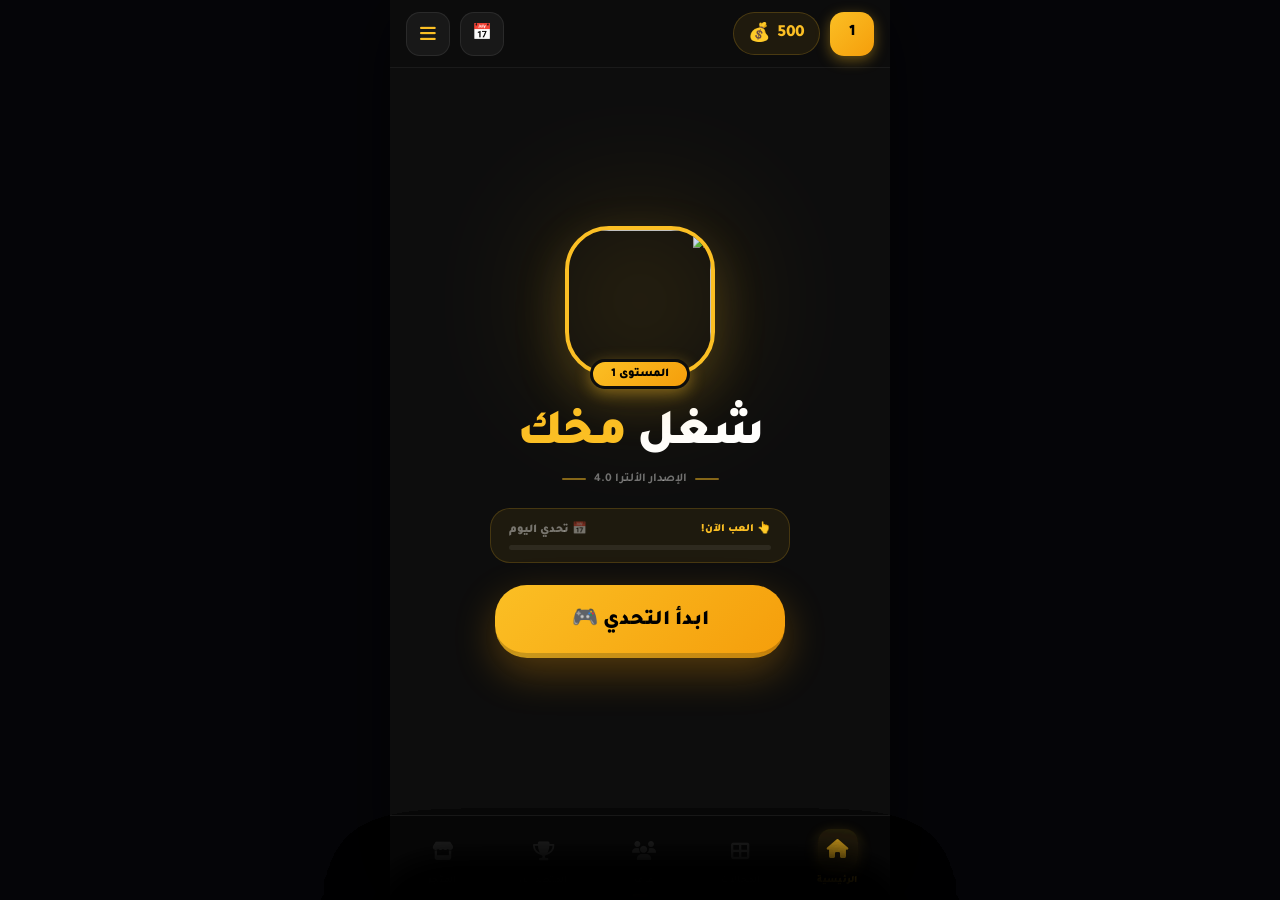
==== commit 63af2a2c: "Update index.html" ====
--- a/index.html
+++ b/index.html
@@ -6,7 +6,7 @@
 <title>شغل مخك - الإصدار الألترا 4.0</title>
 <link href="https://fonts.googleapis.com/css2?family=Tajawal:wght@400;500;700;900&display=swap" rel="stylesheet">
 <link rel="stylesheet" href="https://cdnjs.cloudflare.com/ajax/libs/font-awesome/6.4.0/css/all.min.css">
-<link rel="stylesheet" href="styles.css">
+<link rel="stylesheet" href="game.css">
 <script src="https://cdnjs.cloudflare.com/ajax/libs/canvas-confetti/1.6.0/confetti.browser.min.js"></script>
 
 <!-- ══ Firebase Init ══ -->
@@ -543,6 +543,6 @@
 </div>
 
 <!-- GAME JS -->
-<script type="module" src="js/main.js"></script>
+<script type="module" src="game.js"></script>
 </body>
 </html>
--- a/game.css
+++ b/game.css
@@ -0,0 +1,803 @@
+/* FORCE DARK */
+html,body{background:#050508!important;color:#fff!important;overflow:hidden}
+.screen{display:none!important}
+.screen.active{display:flex!important;flex-direction:column}
+.light-mode{background:#050508!important;color:#fff!important}
+
+/* ═══════════════════════════════════════════════
+   VARIABLES & RESET
+═══════════════════════════════════════════════ */
+*,*::before,*::after{box-sizing:border-box;margin:0;padding:0}
+:root{
+  --bg:#0d0d0d;--card:#181818;--accent:#fbbf24;--accent2:#f59e0b;
+  --text:#fff;--text2:rgba(255,255,255,0.42);
+  --grad:linear-gradient(135deg,var(--accent),var(--accent2));
+  --green:#22c55e;--red:#ef4444;--blue:#60a5fa;
+}
+.light-mode{--bg:#f3f4f6;--card:#fff;--accent:#d97706;--accent2:#b45309;--text:#1f2937;--text2:#6b7280}
+body{font-family:'Tajawal',sans-serif;background:var(--bg);color:var(--text);
+  overflow:hidden;height:100vh;margin:0;-webkit-tap-highlight-color:transparent;
+  transition:background .4s,color .4s}
+
+/* ═══════════════════════════════════════════════
+   SCREENS
+═══════════════════════════════════════════════ */
+.screen{display:none;height:calc(100vh - 85px - 68px);padding:16px;
+  overflow-y:auto;width:100%;-webkit-overflow-scrolling:touch}
+.screen.active{display:flex;flex-direction:column;
+  animation:slideIn .4s cubic-bezier(.16,1,.3,1)}
+@keyframes slideIn{from{opacity:0;transform:translateY(18px)}to{opacity:1;transform:translateY(0)}}
+::-webkit-scrollbar{width:4px}::-webkit-scrollbar-track{background:transparent}
+::-webkit-scrollbar-thumb{background:var(--accent);border-radius:10px;opacity:.4}
+
+/* ═══════════════════════════════════════════════
+   TOPBAR
+═══════════════════════════════════════════════ */
+.topbar{height:68px;padding:0 16px;display:flex;align-items:center;
+  justify-content:space-between;flex-shrink:0;position:relative;z-index:50;
+  background:rgba(13,13,13,.96);backdrop-filter:blur(24px);-webkit-backdrop-filter:blur(24px);
+  border-bottom:1px solid rgba(255,255,255,.06)}
+.topbar-left,.topbar-right{display:flex;align-items:center;gap:10px}
+
+/* عملات */
+.coin-pill{
+  background:rgba(251,191,36,.08);
+  border:1px solid rgba(251,191,36,.2);
+  border-radius:22px;padding:8px 14px;
+  display:flex;align-items:center;gap:7px;
+  transition:.15s cubic-bezier(.34,1.56,.64,1)}
+.coin-pill:active{transform:scale(.95)}
+.coin-num{font-weight:900;color:var(--accent);font-size:17px;letter-spacing:-.02em}
+
+/* أزرار الـ topbar */
+.icon-btn{
+  width:44px;height:44px;
+  background:rgba(255,255,255,.05);
+  border:1px solid rgba(255,255,255,.08);
+  border-radius:14px;
+  display:flex;align-items:center;justify-content:center;
+  cursor:pointer;transition:.15s cubic-bezier(.34,1.56,.64,1);
+  user-select:none;position:relative}
+.icon-btn:active{transform:scale(.88)}
+
+/* زر المستوى */
+.lvl-btn{
+  background:var(--grad);
+  color:#000;border-radius:14px;font-weight:900;font-size:16px;
+  border:none;
+  box-shadow:0 4px 14px rgba(251,191,36,.4);
+  cursor:pointer;transition:.15s cubic-bezier(.34,1.56,.64,1)}
+.lvl-btn:active{transform:scale(.9)}
+
+/* ═══════════════════════════════════════════════
+   NAVBAR
+═══════════════════════════════════════════════ */
+.nav-bar{
+  height:85px;
+  background:rgba(13,13,13,.97);
+  backdrop-filter:blur(24px);-webkit-backdrop-filter:blur(24px);
+  border-top:1px solid rgba(255,255,255,.07);
+  display:flex;justify-content:space-around;align-items:center;
+  flex-shrink:0;position:relative;z-index:50;padding:0 4px}
+
+/* nav item */
+.nav-link{
+  opacity:.38;
+  transition:all .22s cubic-bezier(.34,1.56,.64,1);
+  cursor:pointer;
+  padding:6px 10px;
+  display:flex;flex-direction:column;align-items:center;gap:4px;
+  border-radius:18px;min-width:56px;
+  -webkit-tap-highlight-color:transparent;
+  touch-action:manipulation}
+
+/* أيقونة الـ nav داخل حاوية */
+.nav-link i{
+  font-size:19px;
+  width:40px;height:40px;
+  line-height:40px;text-align:center;
+  border-radius:13px;
+  display:block;
+  transition:all .22s cubic-bezier(.34,1.56,.64,1)}
+
+/* نص الـ nav */
+.nav-link span{font-size:9.5px;font-weight:800;letter-spacing:.03em;transition:color .2s}
+
+/* inactive */
+.nav-link:not(.active) i{color:rgba(255,255,255,.32)}
+.nav-link:not(.active) span{color:rgba(255,255,255,.28)}
+
+/* active */
+.nav-link.active{opacity:1}
+.nav-link.active i{
+  color:var(--accent);
+  background:rgba(251,191,36,.12);
+  transform:translateY(-2px);
+  box-shadow:0 4px 14px rgba(251,191,36,.22)}
+.nav-link.active span{color:var(--accent);font-weight:900}
+
+/* pill تحت الأيقونة النشطة */
+.nav-link.active::after{
+  content:'';position:absolute;bottom:3px;
+  left:50%;transform:translateX(-50%);
+  width:16px;height:3px;border-radius:10px;
+  background:var(--grad);
+  box-shadow:0 0 6px rgba(251,191,36,.5)}
+
+.nav-link:active i{transform:scale(.85) translateY(-2px)}
+
+/* نقطة الإشعار */
+.nav-dot{
+  width:8px;height:8px;background:#ef4444;border-radius:50%;
+  position:absolute;top:1px;right:6px;display:none;
+  border:2px solid #0d0d0d;
+  box-shadow:0 0 7px rgba(239,68,68,.9)}
+.nav-dot.show{display:block}
+
+/* ═══════════════════════════════════════════════
+   SIDEBAR
+═══════════════════════════════════════════════ */
+.sidebar{position:fixed;top:0;right:-110%;width:100%;max-width:380px;height:100%;
+  background:#111;z-index:1001;transition:right .45s cubic-bezier(.4,0,.2,1);
+  border-radius:40px 0 0 40px;box-shadow:-20px 0 60px rgba(0,0,0,.9);
+  display:flex;flex-direction:column;overflow-y:auto;overflow-x:hidden}
+.sidebar.open{right:0}
+.sb-overlay{position:fixed;inset:0;background:rgba(0,0,0,.85);z-index:1000;
+  display:none;backdrop-filter:blur(12px)}
+.sb-header{display:flex;justify-content:space-between;align-items:center;padding:22px 22px 10px}
+.sb-close{width:42px;height:42px;background:#1e1e1e;border:1px solid rgba(255,255,255,.07);
+  border-radius:14px;color:rgba(255,255,255,.7);font-size:16px;cursor:pointer;
+  display:flex;align-items:center;justify-content:center;transition:.2s}
+.sb-close:active{transform:scale(.9)}
+.sb-title{font-size:18px;font-weight:900;color:#fff}
+.sb-avatar-ring{width:108px;height:108px;margin:0 auto 14px;border-radius:50%;
+  background:var(--grad);padding:4px;box-shadow:0 0 35px rgba(251,191,36,.35);cursor:pointer}
+.sb-avatar-inner{width:100%;height:100%;border-radius:50%;overflow:hidden;
+  border:3px solid #111;background:#1a1a1a;position:relative}
+.sb-avatar-inner img{width:100%;height:100%;object-fit:cover;display:block}
+.sb-avatar-frame{position:absolute;inset:0;border-radius:50%;pointer-events:none}
+.sb-username{font-size:22px;font-weight:900;color:#fff;text-align:center;margin-bottom:6px}
+.sb-rank-pill{display:inline-block;background:rgba(251,191,36,.12);color:var(--accent);
+  font-size:11px;font-weight:900;padding:5px 18px;border-radius:30px;letter-spacing:.05em}
+.sb-center{text-align:center;padding:10px 20px 16px}
+.xp-bar{height:10px;background:rgba(255,255,255,.07);border-radius:20px;overflow:hidden;
+  border:1px solid rgba(255,255,255,.04);margin:0 22px 18px}
+.xp-fill{height:100%;background:var(--grad);transition:1s cubic-bezier(.175,.885,.32,1.275);
+  width:0%;box-shadow:0 0 10px var(--accent)}
+.xp-label{display:flex;justify-content:space-between;font-size:11px;font-weight:700;
+  color:var(--text2);margin:0 22px 8px;letter-spacing:.02em}
+.sb-stats{padding:0 18px;display:flex;flex-direction:column;gap:8px;margin-bottom:12px}
+.sb-stat-row{background:#1a1a1a;border:1px solid rgba(255,255,255,.05);border-radius:18px;
+  padding:14px 20px;display:flex;justify-content:space-between;align-items:center}
+.sb-stat-label{color:#fff;font-weight:700;font-size:14px}
+.sb-stat-val{color:var(--accent);font-weight:900;font-size:18px}
+.sb-menu{padding:0 18px;display:flex;flex-direction:column;gap:7px;margin-bottom:14px}
+
+/* كل عنصر في السايدبار */
+.sb-item{
+  background:rgba(255,255,255,.04);
+  border:1px solid rgba(255,255,255,.06);
+  border-radius:16px;
+  padding:12px 15px;
+  display:flex;justify-content:space-between;align-items:center;
+  cursor:pointer;
+  transition:all .18s cubic-bezier(.34,1.56,.64,1);
+  -webkit-tap-highlight-color:transparent;
+  touch-action:manipulation}
+.sb-item:active{
+  background:rgba(251,191,36,.07);
+  border-color:rgba(251,191,36,.2);
+  transform:scale(.97)}
+
+/* اسم العنصر — يحتوي الأيقونة والنص */
+.sb-item-name{
+  color:#fff;font-weight:700;font-size:14px;
+  display:flex;align-items:center;gap:11px}
+
+/* مربع الأيقونة الملون */
+.sb-icon{
+  width:34px;height:34px;border-radius:11px;
+  display:flex;align-items:center;justify-content:center;
+  font-size:17px;flex-shrink:0;
+  transition:transform .18s cubic-bezier(.34,1.56,.64,1)}
+.sb-item:active .sb-icon{transform:scale(.88)}
+
+/* ألوان الأيقونات */
+.sb-icon-yellow {background:rgba(251,191,36,.12);border:1px solid rgba(251,191,36,.2)}
+.sb-icon-purple {background:rgba(167,139,250,.12);border:1px solid rgba(167,139,250,.2)}
+.sb-icon-blue   {background:rgba(96,165,250,.12); border:1px solid rgba(96,165,250,.2)}
+.sb-icon-green  {background:rgba(34,197,94,.12);  border:1px solid rgba(34,197,94,.2)}
+.sb-icon-orange {background:rgba(249,115,22,.12); border:1px solid rgba(249,115,22,.2)}
+.sb-icon-pink   {background:rgba(244,63,94,.12);  border:1px solid rgba(244,63,94,.2)}
+.sb-icon-cyan   {background:rgba(6,182,212,.12);  border:1px solid rgba(6,182,212,.2)}
+.sb-icon-red    {background:rgba(239,68,68,.12);  border:1px solid rgba(239,68,68,.2)}
+
+/* السهم الجانبي */
+.sb-arrow{
+  color:rgba(255,255,255,.18);font-size:12px;font-weight:900;
+  transition:transform .18s,color .18s;flex-shrink:0}
+.sb-item:active .sb-arrow{transform:translateX(-3px);color:var(--accent)}
+.sb-settings{overflow:hidden;max-height:0;transition:max-height .4s cubic-bezier(.4,0,.2,1)}
+.sb-settings.open{max-height:600px}
+.sb-settings-inner{background:#111;border:1px solid rgba(251,191,36,.1);border-radius:20px;
+  padding:14px;margin:0 18px 6px;display:flex;flex-direction:column;gap:10px}
+.sb-setting-row{display:flex;justify-content:space-between;align-items:center;
+  background:#1a1a1a;border-radius:14px;padding:12px 14px;
+  border:1px solid rgba(255,255,255,.04)}
+.sb-setting-label{color:#fff;font-weight:700;font-size:14px;display:flex;align-items:center;gap:8px}
+.toggle{width:50px;height:26px;background:#333;border-radius:13px;position:relative;
+  cursor:pointer;transition:.3s;border:1px solid rgba(255,255,255,.08);flex-shrink:0}
+.toggle.on{background:var(--accent)}
+.toggle-knob{width:20px;height:20px;background:#fff;border-radius:10px;
+  position:absolute;top:2px;right:3px;transition:.3s;box-shadow:0 2px 5px rgba(0,0,0,.3)}
+.toggle.on .toggle-knob{right:auto;left:3px}
+.sb-footer{margin-top:auto;padding:10px 20px 35px;text-align:center}
+.sb-del-btn{background:none;border:none;color:#ef4444;font-weight:900;font-size:13px;
+  cursor:pointer;padding:10px 24px;border-radius:14px;font-family:'Tajawal',sans-serif}
+.sb-del-btn:active{background:rgba(239,68,68,.08)}
+
+/* ═══════════════════════════════════════════════
+   QUIZ
+═══════════════════════════════════════════════ */
+.btn-option{background:var(--card);padding:17px;border-radius:22px;text-align:right;
+  border:1px solid rgba(255,255,255,.05);width:100%;margin-bottom:10px;font-weight:700;
+  transition:.25s;color:var(--text);outline:none;font-size:15px;line-height:1.5;
+  font-family:'Tajawal',sans-serif;cursor:pointer}
+.btn-option:active:not(:disabled){transform:scale(.97)}
+.btn-option:hover:not(:disabled){border-color:rgba(251,191,36,.2);background:#1e1e1e}
+.btn-option.correct{background:#059669!important;border-color:#10b981!important;
+  color:#fff!important;box-shadow:0 0 16px rgba(16,185,129,.4)}
+.btn-option.wrong{background:#dc2626!important;border-color:#ef4444!important;
+  color:#fff!important;box-shadow:0 0 16px rgba(239,68,68,.4)}
+.btn-option.eliminated{opacity:.2!important;pointer-events:none!important}
+.timer-bar{height:6px;background:#222;border-radius:20px;overflow:hidden;
+  border:1px solid #333;flex-shrink:0}
+#timer-bar-fill{height:100%;width:100%;background:linear-gradient(90deg,#22c55e,#fbbf24);
+  border-radius:20px;transition:width 1s linear,background .5s}
+.streak-badge{background:linear-gradient(135deg,#ff6b35,#f7931a);color:#fff;
+  font-size:11px;font-weight:900;padding:3px 10px;border-radius:20px;
+  display:inline-flex;align-items:center;gap:4px}
+.helper-btn{position:relative;border:none;cursor:pointer;border-radius:24px;
+  padding:13px 8px 11px;display:flex;flex-direction:column;align-items:center;
+  justify-content:center;gap:5px;transition:.15s;overflow:hidden;flex:1}
+.helper-btn:active{transform:scale(.9)}
+.h-skip{background:linear-gradient(145deg,#1f2a1a,#2a3d1f);
+  box-shadow:0 4px 20px rgba(251,191,36,.1);border:1px solid rgba(251,191,36,.15)}
+.h-hint{background:linear-gradient(145deg,#1a1f2a,#1f2a3d);
+  box-shadow:0 4px 20px rgba(96,165,250,.1);border:1px solid rgba(96,165,250,.15)}
+.h-del{background:linear-gradient(145deg,#2a1a1a,#3d1f1f);
+  box-shadow:0 4px 20px rgba(239,68,68,.1);border:1px solid rgba(239,68,68,.15)}
+.h-emoji{font-size:24px;line-height:1;filter:drop-shadow(0 2px 5px rgba(0,0,0,.4))}
+.h-label{font-size:10px;font-weight:900;font-family:'Tajawal',sans-serif}
+.h-skip .h-label{color:var(--accent)}.h-hint .h-label{color:#60a5fa}.h-del .h-label{color:#f87171}
+.h-cnt{position:absolute;top:7px;left:7px;width:20px;height:20px;border-radius:7px;
+  font-size:10px;font-weight:900;display:flex;align-items:center;justify-content:center;
+  font-family:'Tajawal',sans-serif}
+.h-skip .h-cnt{background:rgba(251,191,36,.2);color:var(--accent)}
+.h-hint .h-cnt{background:rgba(96,165,250,.2);color:#60a5fa}
+.h-del  .h-cnt{background:rgba(248,113,113,.2);color:#f87171}
+.helper-btn.empty{opacity:.3}
+
+/* ═══════════════════════════════════════════════
+   MODALS
+═══════════════════════════════════════════════ */
+.m-overlay{position:fixed;inset:0;z-index:2000;background:rgba(0,0,0,0);
+  backdrop-filter:blur(0px);display:flex;align-items:flex-end;justify-content:center;
+  transition:background .3s,backdrop-filter .3s;pointer-events:none}
+.m-overlay.active{background:rgba(0,0,0,.8);backdrop-filter:blur(16px);pointer-events:all}
+.m-sheet{width:100%;max-width:500px;background:#161616;border-radius:32px 32px 0 0;
+  transform:translateY(100%);transition:transform .4s cubic-bezier(.34,1.56,.64,1);
+  max-height:88vh;overflow-y:auto;overflow-x:hidden;
+  border-top:1px solid rgba(255,255,255,.07);box-shadow:0 -20px 60px rgba(0,0,0,.8)}
+.m-overlay.active .m-sheet{transform:translateY(0)}
+.m-handle{width:40px;height:5px;background:rgba(255,255,255,.15);border-radius:10px;margin:14px auto 0}
+.m-head{display:flex;justify-content:space-between;align-items:center;padding:18px 22px 14px}
+.m-title{font-size:20px;font-weight:900;color:#fff;letter-spacing:-.02em}
+.m-x{width:36px;height:36px;background:#252525;border:1px solid rgba(255,255,255,.08);
+  border-radius:11px;color:rgba(255,255,255,.6);font-size:13px;cursor:pointer;
+  display:flex;align-items:center;justify-content:center;transition:.2s;
+  font-family:'Tajawal',sans-serif}
+.m-x:active{transform:scale(.88)}
+.m-body{padding:0 18px 36px}
+
+/* ═══════════════════════════════════════════════
+   CUSTOM CONFIRM/INPUT DIALOGS
+═══════════════════════════════════════════════ */
+.cmod-overlay{position:fixed;inset:0;z-index:9000;background:rgba(0,0,0,0);
+  backdrop-filter:blur(0px);display:flex;align-items:center;justify-content:center;
+  padding:24px;pointer-events:none;transition:background .3s,backdrop-filter .3s}
+.cmod-overlay.active{background:rgba(0,0,0,.82);backdrop-filter:blur(18px);pointer-events:all}
+.cmod-box{width:100%;max-width:340px;background:#1a1a1a;border-radius:28px;
+  border:1px solid rgba(255,255,255,.08);box-shadow:0 30px 80px rgba(0,0,0,.8);
+  transform:scale(.82) translateY(20px);opacity:0;
+  transition:transform .35s cubic-bezier(.34,1.56,.64,1),opacity .25s;overflow:hidden}
+.cmod-overlay.active .cmod-box{transform:scale(1) translateY(0);opacity:1}
+.cmod-icon{font-size:50px;text-align:center;padding:28px 24px 8px}
+.cmod-title{font-size:20px;font-weight:900;color:#fff;text-align:center;padding:0 24px 6px}
+.cmod-msg{font-size:13px;font-weight:700;color:rgba(255,255,255,.42);
+  text-align:center;padding:0 24px 22px;line-height:1.6}
+.cmod-inp-wrap{padding:0 20px 14px}
+.cmod-inp{width:100%;background:#111;border:1px solid rgba(255,255,255,.1);border-radius:16px;
+  padding:14px 18px;color:#fff;font-family:'Tajawal',sans-serif;font-size:16px;font-weight:700;
+  outline:none;text-align:right;transition:border-color .2s;box-sizing:border-box}
+.cmod-inp:focus{border-color:var(--accent)}
+.cmod-inp::placeholder{color:rgba(255,255,255,.2)}
+.cmod-hint{font-size:11px;font-weight:700;color:rgba(255,255,255,.25);text-align:right;margin-top:7px;padding:0 4px}
+.cmod-btns{display:flex;border-top:1px solid rgba(255,255,255,.06)}
+.cmod-btn{flex:1;padding:18px;font-family:'Tajawal',sans-serif;font-size:16px;
+  font-weight:900;cursor:pointer;border:none;background:none;transition:background .15s}
+.cmod-btn.cancel{color:rgba(255,255,255,.35);border-left:1px solid rgba(255,255,255,.06)}
+.cmod-btn.cancel:active{background:rgba(255,255,255,.03)}
+.cmod-btn.ok{color:var(--accent)}.cmod-btn.ok:active{background:rgba(251,191,36,.06)}
+.cmod-btn.danger{color:#f87171}.cmod-btn.danger:active{background:rgba(239,68,68,.07)}
+
+/* ═══════════════════════════════════════════════
+   DAILY TASKS & ACHIEVEMENTS
+═══════════════════════════════════════════════ */
+.task-card{background:#1e1e1e;border:1px solid rgba(255,255,255,.06);
+  border-radius:20px;padding:15px 17px;margin-bottom:10px}
+.task-card.done{border-color:rgba(34,197,94,.25);background:rgba(34,197,94,.04)}
+.task-top{display:flex;justify-content:space-between;align-items:center;margin-bottom:10px}
+.task-text{font-size:14px;font-weight:700;color:#fff;flex:1;margin-left:10px}
+.task-badge{font-size:11px;font-weight:900;padding:4px 12px;border-radius:30px;white-space:nowrap}
+.task-badge.done-b{background:rgba(34,197,94,.15);color:#22c55e}
+.task-badge.pend-b{background:rgba(251,191,36,.12);color:var(--accent)}
+.task-prog{display:flex;align-items:center;gap:10px}
+.task-bar{flex:1;height:7px;background:rgba(255,255,255,.07);border-radius:10px;overflow:hidden}
+.task-fill{height:100%;border-radius:10px;background:var(--grad);
+  transition:width .6s cubic-bezier(.34,1.56,.64,1)}
+.task-fill.done-f{background:linear-gradient(90deg,#22c55e,#16a34a)}
+.task-cnt{font-size:11px;font-weight:900;color:var(--text2);white-space:nowrap}
+.achv-grid{display:grid;grid-template-columns:repeat(2,1fr);gap:10px}
+.achv-card{background:#1e1e1e;border:1px solid rgba(255,255,255,.06);
+  border-radius:20px;padding:15px 13px;display:flex;align-items:center;gap:11px}
+.achv-card.unlocked{background:rgba(251,191,36,.06);border-color:rgba(251,191,36,.2)}
+.achv-icon{width:44px;height:44px;border-radius:13px;flex-shrink:0;
+  display:flex;align-items:center;justify-content:center;font-size:20px}
+.achv-icon.locked{background:rgba(255,255,255,.04);filter:grayscale(1);opacity:.28}
+.achv-icon.earned{background:rgba(251,191,36,.12)}
+.achv-name{font-size:12px;font-weight:700;color:#fff;line-height:1.3}
+.achv-status{font-size:10px;font-weight:900;margin-top:3px}
+.achv-status.done{color:var(--accent)}.achv-status.locked{color:rgba(255,255,255,.2)}
+
+/* ═══════════════════════════════════════════════
+   LEADERBOARD
+═══════════════════════════════════════════════ */
+.leader-item{background:#1a1a1a;border:1px solid rgba(255,255,255,.05);
+  border-radius:22px;padding:14px 17px;display:flex;align-items:center;gap:13px;margin-bottom:10px}
+.leader-item.me{background:rgba(251,191,36,.07);border-color:rgba(251,191,36,.25)}
+.rank-badge{width:36px;height:36px;border-radius:11px;font-size:13px;font-weight:900;
+  display:flex;align-items:center;justify-content:center;flex-shrink:0;
+  font-family:'Tajawal',sans-serif}
+.leader-msg{font-size:11px;color:rgba(255,255,255,.3);font-weight:700;font-style:italic;margin-top:3px}
+
+/* ═══════════════════════════════════════════════
+   PROGRESS MAP
+═══════════════════════════════════════════════ */
+.map-grid{display:grid;grid-template-columns:repeat(2,1fr);gap:14px;padding-bottom:90px}
+.map-node{border-radius:24px;padding:20px 16px;text-align:center;
+  position:relative;cursor:pointer;transition:.2s;border:2px solid transparent}
+.map-node:active{transform:scale(.96)}
+.map-node.locked{background:#1a1a1a;border-color:rgba(255,255,255,.06);opacity:.55;cursor:default}
+.map-node.unlocked{background:#151520;border-color:rgba(255,255,255,.08);box-shadow:0 6px 20px rgba(0,0,0,.3)}
+.map-node.completed{background:rgba(34,197,94,.06);
+  border-color:rgba(34,197,94,.3);box-shadow:0 6px 20px rgba(34,197,94,.1)}
+.map-icon{font-size:36px;display:block;margin-bottom:10px}
+.map-name{font-size:15px;font-weight:900;margin-bottom:4px}
+.map-subs{font-size:11px;font-weight:700;color:var(--text2)}
+.map-lock-icon{position:absolute;top:12px;left:12px;font-size:16px;opacity:.6}
+.map-check{position:absolute;top:12px;left:12px;width:22px;height:22px;
+  background:#22c55e;border-radius:8px;display:flex;align-items:center;justify-content:center;
+  font-size:12px;color:#fff}
+.map-progress-bar{height:5px;background:rgba(255,255,255,.07);border-radius:10px;
+  overflow:hidden;margin-top:10px}
+.map-progress-fill{height:100%;background:var(--grad);border-radius:10px}
+
+/* ═══════════════════════════════════════════════
+   PLAYER CARD
+═══════════════════════════════════════════════ */
+.player-card{background:linear-gradient(135deg,#1a1a1a,#0f0f0f);
+  border:2px solid rgba(251,191,36,.2);border-radius:28px;padding:28px 24px;
+  max-width:360px;margin:0 auto;position:relative;overflow:hidden}
+.card-bg-glow{position:absolute;top:-40px;right:-40px;width:200px;height:200px;
+  background:var(--accent);opacity:.05;border-radius:50%;filter:blur(60px);pointer-events:none}
+.card-avatar{width:80px;height:80px;border-radius:24px;object-fit:cover;
+  border:3px solid var(--accent);display:block;margin:0 auto 14px}
+.card-name{font-size:22px;font-weight:900;text-align:center;margin-bottom:4px}
+.card-rank{font-size:12px;font-weight:700;color:var(--accent);text-align:center;
+  background:rgba(251,191,36,.1);padding:4px 16px;border-radius:20px;
+  display:inline-block;margin-bottom:16px}
+.card-stats{display:grid;grid-template-columns:repeat(3,1fr);gap:10px;margin-bottom:16px}
+.card-stat{text-align:center;background:rgba(255,255,255,.04);border-radius:14px;padding:12px 8px}
+.card-stat-val{font-size:20px;font-weight:900;color:var(--accent);display:block}
+.card-stat-lbl{font-size:9px;font-weight:700;color:var(--text2);text-transform:uppercase;
+  letter-spacing:.06em;display:block;margin-top:3px}
+.card-season{background:rgba(251,191,36,.07);border:1px solid rgba(251,191,36,.15);
+  border-radius:14px;padding:10px 14px;display:flex;justify-content:space-between;align-items:center}
+.card-season-label{font-size:12px;font-weight:700;color:var(--text2)}
+.card-season-val{font-size:14px;font-weight:900;color:var(--accent)}
+
+/* ═══════════════════════════════════════════════
+   MULTIPLAYER ROOM
+═══════════════════════════════════════════════ */
+.room-card{background:var(--card);border:1px solid rgba(255,255,255,.07);
+  border-radius:22px;padding:18px 20px;margin-bottom:12px;
+  display:flex;justify-content:space-between;align-items:center}
+.room-name{font-size:16px;font-weight:900;margin-bottom:4px}
+.room-meta{font-size:12px;font-weight:700;color:var(--text2)}
+.waiting-player{display:flex;align-items:center;gap:12px;padding:12px 0;
+  border-bottom:1px solid rgba(255,255,255,.05)}
+.waiting-player:last-child{border-bottom:none}
+.waiting-avatar{width:44px;height:44px;border-radius:14px;object-fit:cover;flex-shrink:0}
+.waiting-name{font-weight:700;font-size:14px}
+.waiting-ready{font-size:11px;font-weight:900;padding:3px 10px;border-radius:10px}
+.waiting-ready.yes{background:rgba(34,197,94,.15);color:#22c55e}
+.waiting-ready.no{background:rgba(255,255,255,.07);color:var(--text2)}
+
+/* ═══════════════════════════════════════════════
+   DAILY CHALLENGE SCREEN
+═══════════════════════════════════════════════ */
+.daily-header{background:linear-gradient(135deg,rgba(251,191,36,.1),rgba(245,158,11,.05));
+  border:1px solid rgba(251,191,36,.2);border-radius:24px;padding:20px;margin-bottom:16px;
+  text-align:center}
+.daily-date{font-size:12px;font-weight:900;color:var(--accent);letter-spacing:.08em;
+  text-transform:uppercase;margin-bottom:8px}
+.daily-countdown{font-size:22px;font-weight:900;color:#fff;font-variant-numeric:tabular-nums}
+.daily-desc{font-size:13px;font-weight:700;color:var(--text2);margin-top:6px}
+.daily-completed{background:rgba(34,197,94,.08);border-color:rgba(34,197,94,.25)}
+.daily-score-display{font-size:36px;font-weight:900;color:#22c55e;margin:8px 0}
+
+/* ═══════════════════════════════════════════════
+   THEMES PICKER
+═══════════════════════════════════════════════ */
+.theme-colors{display:flex;gap:10px;flex-wrap:wrap;padding:4px 0}
+.theme-color-btn{width:38px;height:38px;border-radius:12px;cursor:pointer;
+  transition:.2s;position:relative;border:3px solid transparent}
+.theme-color-btn.active{border-color:#fff;transform:scale(1.15)}
+.theme-color-btn:active{transform:scale(.9)}
+
+/* ═══════════════════════════════════════════════
+   AVATAR FRAMES
+═══════════════════════════════════════════════ */
+.frames-grid{display:grid;grid-template-columns:repeat(3,1fr);gap:12px;padding:4px 0}
+.frame-item{background:#1e1e1e;border:2px solid rgba(255,255,255,.07);border-radius:18px;
+  padding:16px 10px;text-align:center;cursor:pointer;transition:.2s}
+.frame-item.active{border-color:var(--accent);background:rgba(251,191,36,.06)}
+.frame-item:active{transform:scale(.95)}
+.frame-preview{width:54px;height:54px;border-radius:50%;margin:0 auto 8px;
+  position:relative;display:flex;align-items:center;justify-content:center}
+.frame-name{font-size:11px;font-weight:900;color:var(--text2)}
+.frame-price{font-size:12px;font-weight:900;color:var(--accent);margin-top:3px}
+.frame-owned{font-size:11px;font-weight:900;color:#22c55e;margin-top:3px}
+
+/* ═══════════════════════════════════════════════
+   TOAST
+═══════════════════════════════════════════════ */
+#toast-container{position:fixed;top:90px;left:50%;transform:translateX(-50%);
+  z-index:3000;display:flex;flex-direction:column;align-items:center;
+  gap:10px;pointer-events:none;width:90%;max-width:380px}
+.toast-msg{background:#1e1e1e;border:1px solid rgba(255,255,255,.1);color:#fff;
+  font-family:'Tajawal',sans-serif;font-size:14px;font-weight:900;padding:13px 20px;
+  border-radius:22px;box-shadow:0 8px 30px rgba(0,0,0,.5);
+  animation:toastIn .35s cubic-bezier(.34,1.56,.64,1) forwards;text-align:center}
+.toast-msg.hide{animation:toastOut .3s ease forwards}
+@keyframes toastIn{from{opacity:0;transform:scale(.82) translateY(-10px)}to{opacity:1;transform:scale(1) translateY(0)}}
+@keyframes toastOut{from{opacity:1;transform:scale(1)}to{opacity:0;transform:scale(.82) translateY(-8px)}}
+
+/* ═══════════════════════════════════════════════
+   RESULT SCREEN
+═══════════════════════════════════════════════ */
+.result-stat{background:#1e1e1e;border:1px solid rgba(255,255,255,.06);
+  border-radius:18px;padding:16px 18px;display:flex;justify-content:space-between;
+  align-items:center;margin-bottom:10px}
+.result-stat-label{font-size:13px;font-weight:700;color:var(--text2)}
+.result-stat-value{font-size:20px;font-weight:900;color:var(--accent);font-variant-numeric:tabular-nums}
+
+/* ═══════════════════════════════════════════════
+   STATS SCREEN
+═══════════════════════════════════════════════ */
+.stats-grid{display:grid;grid-template-columns:repeat(2,1fr);gap:12px;margin-bottom:14px}
+.stat-card{
+  background:var(--card);border:1px solid rgba(255,255,255,.06);
+  border-radius:22px;padding:18px 14px;text-align:center;
+  transition:.18s cubic-bezier(.34,1.56,.64,1);cursor:default}
+.stat-card:active{transform:scale(.96)}
+
+/* أيقونة الـ stat داخل دائرة */
+.stat-card-icon{
+  font-size:20px;
+  display:inline-flex;align-items:center;justify-content:center;
+  width:46px;height:46px;
+  border-radius:15px;
+  background:rgba(251,191,36,.1);
+  border:1px solid rgba(251,191,36,.18);
+  margin-bottom:10px;
+  box-shadow:0 3px 12px rgba(251,191,36,.1)}
+.stat-card-value{font-size:22px;font-weight:900;color:var(--accent);display:block;margin-bottom:4px}
+.stat-card-label{font-size:9.5px;font-weight:800;color:var(--text2);text-transform:uppercase;letter-spacing:.08em}
+
+/* ═══════════════════════════════════════════════
+   PULSE ANIMATION
+═══════════════════════════════════════════════ */
+@keyframes pulse{
+  0%,100%{opacity:1;transform:scale(1)}
+  50%{opacity:.7;transform:scale(1.05)}
+}
+
+/* ═══════════════════════════════════════════════
+   WEEKLY CHALLENGE SCREEN
+═══════════════════════════════════════════════ */
+#screen-weekly.active {
+  background: radial-gradient(ellipse 80% 60% at 50% 0%, rgba(251,191,36,.07) 0%, transparent 70%);
+}
+#screen-weekly.active::before {
+  content: '';
+  position: absolute;
+  top: 0; left: 0; right: 0; height: 2px;
+  background: linear-gradient(90deg, transparent, #fbbf24, #f59e0b, transparent);
+  z-index: 5;
+}
+#n-weekly.active {
+  color: #fbbf24;
+  text-shadow: 0 0 14px rgba(251,191,36,.6);
+  background: rgba(251,191,36,.08);
+}
+
+/* ═══════════════════════════════════════════════
+   STATS TABS
+═══════════════════════════════════════════════ */
+.stats-tab {
+  transition: background .2s, color .2s, border-color .2s;
+}
+.stats-tab:active {
+  transform: scale(.96);
+}
+
+/* ═══════════════════════════════════════════════
+   LOGIN STREAK DOTS
+═══════════════════════════════════════════════ */
+#login-streak-dots {
+  display: flex;
+  gap: 6px;
+  flex-wrap: wrap;
+}
+#login-streak-card {
+  transition: border-color .3s;
+}
+
+/* ═══════════════════════════════════════════════
+   FRIENDS MODAL EXTRA
+═══════════════════════════════════════════════ */
+#friends-list {
+  max-height: 300px;
+  overflow-y: auto;
+}
+#friends-list::-webkit-scrollbar { width: 3px; }
+#friends-list::-webkit-scrollbar-thumb { background: var(--accent); border-radius: 10px; }
+
+/* ═══════════════════════════════════════════════
+   CHALLENGES SCREEN — TABS
+═══════════════════════════════════════════════ */
+.ch-tab {
+  transition: background .2s, color .2s, border-color .2s;
+}
+.ch-tab:active {
+  transform: scale(.96);
+}
+
+/* ═══════════════════════════════════════════════
+   SEASON RANKS
+═══════════════════════════════════════════════ */
+.season-rank-badge {
+  display: inline-flex;
+  align-items: center;
+  gap: 6px;
+  padding: 5px 14px;
+  border-radius: 20px;
+  font-size: 12px;
+  font-weight: 900;
+  letter-spacing: .03em;
+}
+
+/* ═══════════════════════════════════════════════
+   WEEKLY TASKS
+═══════════════════════════════════════════════ */
+.weekly-task-card {
+  background: var(--card);
+  border: 1px solid rgba(255,255,255,.06);
+  border-radius: 18px;
+  padding: 14px 16px;
+  margin-bottom: 10px;
+  transition: border-color .25s;
+}
+.weekly-task-card.done {
+  border-color: rgba(34,197,94,.2);
+  background: rgba(34,197,94,.03);
+}
+
+/* ═══════════════════════════════════════════════
+   STREAK REWARD GRID
+═══════════════════════════════════════════════ */
+#streak-reward-grid > div {
+  transition: transform .2s, border-color .3s;
+}
+#streak-reward-grid > div:hover {
+  transform: translateY(-2px);
+}
+
+/* ═══════════════════════════════════════════════
+   CHALLENGE SCREENS COLORS
+═══════════════════════════════════════════════ */
+#screen-weekly.active {
+  background: radial-gradient(ellipse 80% 60% at 50% 0%,
+    rgba(251,191,36,.06) 0%, transparent 70%);
+}
+#screen-weekly.active::before {
+  content: '';
+  position: absolute;
+  top: 0; left: 0; right: 0; height: 2px;
+  background: linear-gradient(90deg, transparent, #fbbf24, #f59e0b, transparent);
+  z-index: 5;
+}
+#n-weekly.active {
+  color: #fbbf24;
+  text-shadow: 0 0 14px rgba(251,191,36,.6);
+  background: rgba(251,191,36,.08);
+}
+
+/* ═══════════════════════════════════════════════
+   SEASON PROGRESS
+═══════════════════════════════════════════════ */
+#season-card {
+  transition: background .4s, border-color .4s;
+}
+
+
+/* ═══════════════════ LOADING SCREEN ═══════════════════ */
+@keyframes loadingPop{from{opacity:0;transform:scale(.7)}to{opacity:1;transform:scale(1)}}
+@keyframes fadeUp{from{opacity:0;transform:translateY(12px)}to{opacity:1;transform:translateY(0)}}
+@keyframes dotBounce{0%,80%,100%{transform:scale(.6);opacity:.3}40%{transform:scale(1);opacity:1}}
+.loading-dot{width:9px;height:9px;border-radius:50%;background:var(--accent);animation:dotBounce 1.2s ease-in-out infinite}
+
+/* ═══════════════════ GAME MODE MODAL ═══════════════════ */
+@keyframes slideUpModal{from{transform:translateY(100%);opacity:0}to{transform:translateY(0);opacity:1}}
+.gm-card{border-radius:16px;padding:13px;cursor:pointer;transition:all .17s cubic-bezier(.34,1.56,.64,1);
+  -webkit-tap-highlight-color:transparent;touch-action:manipulation;
+  min-height:88px;display:flex;flex-direction:column;justify-content:space-between}
+.gm-card:active{transform:scale(.94)}
+.gm-card.selected{outline:2.5px solid var(--accent);box-shadow:0 0 18px rgba(251,191,36,.28)!important}
+.gm-card-icon{width:34px;height:34px;border-radius:10px;display:flex;align-items:center;
+  justify-content:center;font-size:0;margin-bottom:7px;flex-shrink:0}
+.gm-card-icon i{font-size:16px}
+.gm-card-title{font-size:13px;font-weight:900;color:#fff;margin-bottom:2px}
+.gm-card-desc{font-size:10px;font-weight:700;color:rgba(255,255,255,.4);line-height:1.3}
+.gm-blue  {background:rgba(59,130,246,.12);border:1.5px solid rgba(59,130,246,.25)}
+.gm-blue   .gm-card-icon{background:rgba(59,130,246,.2);color:#60a5fa}
+.gm-orange{background:rgba(249,115,22,.12);border:1.5px solid rgba(249,115,22,.25)}
+.gm-orange .gm-card-icon{background:rgba(249,115,22,.2);color:#f97316}
+.gm-red   {background:rgba(239,68,68,.12); border:1.5px solid rgba(239,68,68,.25)}
+.gm-red    .gm-card-icon{background:rgba(239,68,68,.2);color:#f87171}
+.gm-green {background:rgba(34,197,94,.12); border:1.5px solid rgba(34,197,94,.25)}
+.gm-green  .gm-card-icon{background:rgba(34,197,94,.2);color:#22c55e}
+.gm-purple{background:rgba(139,92,246,.12);border:1.5px solid rgba(139,92,246,.25)}
+.gm-purple .gm-card-icon{background:rgba(139,92,246,.2);color:#a78bfa}
+.gm-yellow{background:rgba(251,191,36,.1); border:1.5px solid rgba(251,191,36,.22)}
+.gm-yellow .gm-card-icon{background:rgba(251,191,36,.18);color:#fbbf24}
+
+/* ════════════════════════════════════════
+   SIDEBAR v4 — Clean icon+text style
+════════════════════════════════════════ */
+.sidebar{
+  position:fixed;top:0;right:-105%;
+  width:72%;max-width:300px;height:100%;
+  background:#0e0e12;z-index:1001;
+  transition:right .35s cubic-bezier(.4,0,.2,1);
+  display:flex;flex-direction:column;
+  overflow-y:auto;overflow-x:hidden;
+  border-left:1px solid rgba(249,115,22,.1);
+  box-shadow:-20px 0 50px rgba(0,0,0,.8)}
+.sidebar.open{right:0}
+.sb-overlay{position:fixed;inset:0;background:rgba(0,0,0,.72);z-index:1000;
+  display:none;backdrop-filter:blur(8px);-webkit-backdrop-filter:blur(8px)}
+
+/* Header */
+.sb-header{
+  display:flex;justify-content:space-between;align-items:center;
+  padding:18px 16px 12px;flex-shrink:0}
+.sb-close{width:32px;height:32px;background:rgba(255,255,255,.06);
+  border:1px solid rgba(255,255,255,.08);border-radius:50%;
+  color:rgba(255,255,255,.5);font-size:12px;cursor:pointer;
+  display:flex;align-items:center;justify-content:center;
+  transition:.18s;-webkit-tap-highlight-color:transparent;flex-shrink:0}
+.sb-close:active{transform:scale(.85)}
+
+/* Profile mini row */
+.sb-profile-mini{
+  display:flex;align-items:center;gap:12px;
+  padding:10px 16px 14px;
+  border-bottom:1px solid rgba(255,255,255,.05)}
+.sb-avatar-ring{border-radius:50%;background:var(--grad-orange);padding:2px;
+  box-shadow:0 0 14px rgba(249,115,22,.25);cursor:pointer;flex-shrink:0}
+.sb-avatar-inner{width:100%;height:100%;border-radius:50%;overflow:hidden;
+  border:2px solid #0e0e12;background:#1a1a1a;position:relative}
+.sb-avatar-inner img{width:100%;height:100%;object-fit:cover;display:block}
+.sb-avatar-frame{position:absolute;inset:0;border-radius:50%;pointer-events:none}
+.sb-lvl-mini{
+  background:rgba(249,115,22,.12);color:#f97316;
+  border:1px solid rgba(249,115,22,.25);
+  border-radius:20px;padding:3px 10px;
+  font-size:11px;font-weight:900;flex-shrink:0}
+
+/* XP bar */
+.xp-bar{height:5px;background:rgba(255,255,255,.07);border-radius:20px;overflow:hidden}
+.xp-fill{height:100%;background:linear-gradient(90deg,#f97316,#fbbf24);
+  transition:1s cubic-bezier(.175,.885,.32,1.275);width:0%;
+  box-shadow:0 0 6px rgba(249,115,22,.5)}
+
+/* Navigation */
+.sb-nav{flex:1;padding:8px 8px 0}
+.sb-section-lbl{
+  font-size:9.5px;font-weight:900;
+  color:rgba(255,255,255,.28);
+  text-transform:uppercase;letter-spacing:.1em;
+  padding:14px 10px 5px;
+  font-family:'Tajawal',sans-serif}
+.sb-nav-item{
+  display:flex;align-items:center;gap:13px;
+  padding:11px 12px;border-radius:14px;
+  cursor:pointer;transition:.18s;
+  font-size:14px;font-weight:700;color:rgba(255,255,255,.65);
+  -webkit-tap-highlight-color:transparent;touch-action:manipulation;
+  margin-bottom:2px}
+.sb-nav-item i{
+  font-size:17px;width:22px;text-align:center;
+  color:rgba(255,255,255,.35);transition:.18s;flex-shrink:0}
+.sb-nav-item:active{background:rgba(249,115,22,.08);transform:scale(.97)}
+.sb-nav-item:active i{color:#f97316}
+.sb-nav-item.active{
+  background:rgba(249,115,22,.12);
+  color:#f97316;font-weight:900}
+.sb-nav-item.active i{color:#f97316}
+
+/* Settings panel */
+.sb-settings{overflow:hidden;max-height:0;transition:max-height .4s cubic-bezier(.4,0,.2,1);flex-shrink:0}
+.sb-settings.open{max-height:900px}
+.sb-settings-inner{background:rgba(255,255,255,.03);border:1px solid rgba(255,255,255,.06);
+  border-radius:16px;padding:6px;margin:0 8px 10px;display:flex;flex-direction:column;gap:3px}
+.sb-settings-title{font-size:9px;font-weight:900;color:rgba(255,255,255,.28);
+  text-transform:uppercase;letter-spacing:.1em;padding:8px 10px 3px}
+.sb-setting-row-v2{background:rgba(255,255,255,.04);border-radius:12px;
+  padding:10px 12px;display:flex;align-items:center;gap:10px;border:1px solid rgba(255,255,255,.05)}
+.sb-setting-icon-wrap{width:28px;height:28px;border-radius:8px;flex-shrink:0;
+  background:rgba(249,115,22,.08);border:1px solid rgba(249,115,22,.15);
+  color:#f97316;display:flex;align-items:center;justify-content:center;font-size:13px}
+.sb-setting-info{flex:1;min-width:0}
+.sb-setting-name{font-size:12px;font-weight:700;color:#fff}
+.sb-setting-desc{font-size:10px;font-weight:600;color:var(--text2);margin-top:1px}
+.sb-setting-btn{background:rgba(249,115,22,.12);color:#f97316;
+  border:1px solid rgba(249,115,22,.2);border-radius:9px;
+  padding:5px 11px;font-weight:900;font-size:11px;cursor:pointer;
+  font-family:'Tajawal',sans-serif;white-space:nowrap;flex-shrink:0}
+.sb-toggle{width:40px;height:22px;background:rgba(255,255,255,.12);border-radius:11px;
+  position:relative;cursor:pointer;transition:.3s;flex-shrink:0}
+.sb-toggle.on{background:#f97316}
+.sb-toggle-knob{width:16px;height:16px;background:#fff;border-radius:8px;
+  position:absolute;top:3px;right:3px;transition:.3s;box-shadow:0 2px 5px rgba(0,0,0,.25)}
+.sb-toggle.on .sb-toggle-knob{right:auto;left:3px}
+
+/* Stats mini bar */
+.sb-stats-mini{
+  display:flex;align-items:center;justify-content:space-around;
+  padding:14px 16px;
+  border-top:1px solid rgba(255,255,255,.05);
+  flex-shrink:0}
+.sb-stat-mini{
+  display:flex;flex-direction:column;align-items:center;gap:3px;flex:1}
+.sb-stat-mini i{font-size:16px;margin-bottom:2px}
+
+/* Delete/logout btn */
+.sb-del-btn{width:100%;background:transparent;color:rgba(239,68,68,.7);
+  border:1px solid rgba(239,68,68,.15);border-radius:12px;padding:11px;
+  font-weight:900;font-size:13px;cursor:pointer;font-family:'Tajawal',sans-serif;
+  display:flex;align-items:center;justify-content:center;gap:8px;transition:.18s}
+.sb-del-btn:active{background:rgba(239,68,68,.08)}
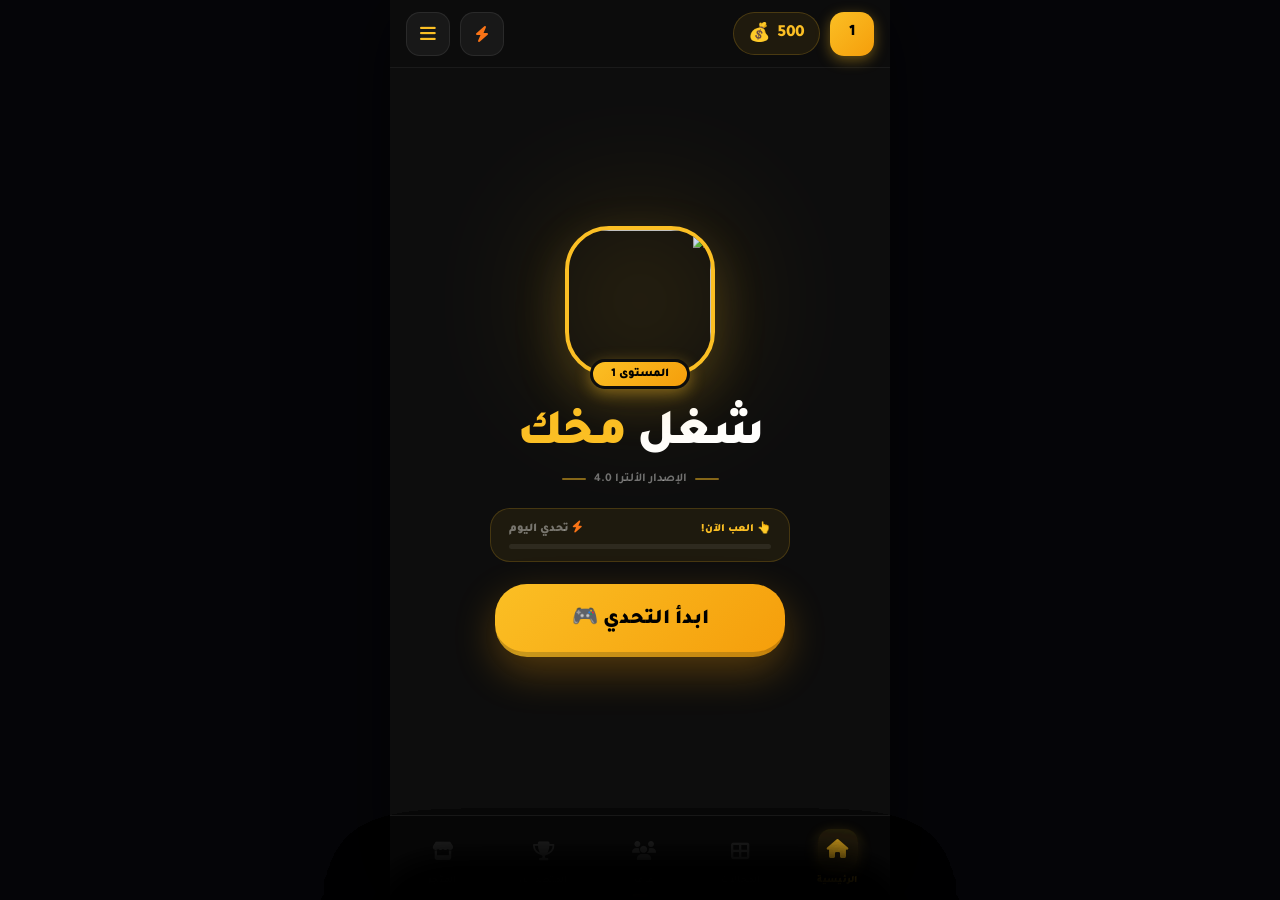
==== commit 36e51ed7: "Update index.html" ====
--- a/index.html
+++ b/index.html
@@ -6,12 +6,50 @@
 <title>شغل مخك - الإصدار الألترا 4.0</title>
 <link href="https://fonts.googleapis.com/css2?family=Tajawal:wght@400;500;700;900&display=swap" rel="stylesheet">
 <link rel="stylesheet" href="https://cdnjs.cloudflare.com/ajax/libs/font-awesome/6.4.0/css/all.min.css">
-<link rel="stylesheet" href="game.css">
+<link rel="stylesheet" href="styles.css">
+<style>
+html{background:#050508!important}
+body{background:#050508!important;color:#fff!important;overflow:hidden!important}
+.screen{display:none!important}
+.screen.active{display:flex!important;flex-direction:column!important}
+.light-mode{background:#050508!important;color:#fff!important}
+@keyframes dotBounce{0%,80%,100%{transform:scale(.6);opacity:.3}40%{transform:scale(1);opacity:1}}
+@keyframes shimmer{0%{background-position:-200% 0}100%{background-position:200% 0}}
+@keyframes slideUpModal{from{transform:translateY(100%);opacity:0}to{transform:translateY(0);opacity:1}}
+@keyframes correctFlash{0%{box-shadow:0 0 0 0 rgba(34,197,94,.6)}70%{box-shadow:0 0 0 14px rgba(34,197,94,0)}100%{box-shadow:0 0 0 0 rgba(34,197,94,0)}}
+@keyframes wrongShake{0%,100%{transform:translateX(0)}20%{transform:translateX(-6px)}40%{transform:translateX(6px)}60%{transform:translateX(-4px)}80%{transform:translateX(4px)}}
+@keyframes float{0%,100%{transform:translateY(0) rotate(0deg)}50%{transform:translateY(-8px) rotate(180deg)}}
+@keyframes tapRipple{0%{transform:scale(0);opacity:.5}100%{transform:scale(4);opacity:0}}
+@keyframes countdownPulse{0%,100%{transform:scale(1)}50%{transform:scale(1.15)}}
+@keyframes bounceIn{from{transform:scale(.3);opacity:0}to{transform:scale(1);opacity:1}}
+.skeleton-line{background:linear-gradient(90deg,rgba(255,255,255,.04) 25%,rgba(255,255,255,.09) 50%,rgba(255,255,255,.04) 75%);background-size:200% 100%;animation:shimmer 1.5s infinite}
+.floating-star{position:absolute;pointer-events:none;animation:float 3s ease-in-out infinite}
+.tap-ripple{position:absolute;width:40px;height:40px;border-radius:50%;background:rgba(249,115,22,.25);animation:tapRipple .4s ease-out forwards;pointer-events:none}
+.option-letter{width:30px;height:30px;border-radius:9px;background:rgba(249,115,22,.1);border:1.5px solid rgba(249,115,22,.2);display:flex;align-items:center;justify-content:center;font-size:12px;font-weight:900;color:#f97316;flex-shrink:0;transition:.2s}
+.btn-option.correct .option-letter{background:#22c55e;border-color:#22c55e;color:#fff}
+.btn-option.wrong   .option-letter{background:#ef4444;border-color:#ef4444;color:#fff}
+.btn-option.correct{background:rgba(34,197,94,.12)!important;border-color:rgba(34,197,94,.4)!important;color:#22c55e!important;animation:correctFlash .5s ease-out forwards}
+.btn-option.wrong{background:rgba(239,68,68,.1)!important;border-color:rgba(239,68,68,.35)!important;color:#ef4444!important;animation:wrongShake .4s ease-out forwards}
+#timer-box.warning{color:#ef4444!important;animation:countdownPulse .5s infinite}
+.gm-card{border-radius:14px;padding:12px;cursor:pointer;transition:all .17s cubic-bezier(.34,1.56,.64,1);touch-action:manipulation;min-height:84px;display:flex;flex-direction:column;justify-content:space-between}
+.gm-card:active{transform:scale(.94)}
+.gm-card.selected{outline:2.5px solid #f97316;box-shadow:0 0 16px rgba(249,115,22,.28)!important}
+.gm-card-icon{width:32px;height:32px;border-radius:9px;display:flex;align-items:center;justify-content:center;font-size:0;margin-bottom:6px}
+.gm-card-icon i{font-size:15px}
+.gm-card-title{font-size:12px;font-weight:900;color:#fff;margin-bottom:2px}
+.gm-card-desc{font-size:9px;font-weight:700;color:rgba(255,255,255,.4)}
+.gm-blue{background:rgba(59,130,246,.12);border:1.5px solid rgba(59,130,246,.25)}.gm-blue .gm-card-icon{background:rgba(59,130,246,.2);color:#60a5fa}
+.gm-orange{background:rgba(249,115,22,.12);border:1.5px solid rgba(249,115,22,.25)}.gm-orange .gm-card-icon{background:rgba(249,115,22,.2);color:#f97316}
+.gm-red{background:rgba(239,68,68,.12);border:1.5px solid rgba(239,68,68,.25)}.gm-red .gm-card-icon{background:rgba(239,68,68,.2);color:#f87171}
+.gm-green{background:rgba(34,197,94,.12);border:1.5px solid rgba(34,197,94,.25)}.gm-green .gm-card-icon{background:rgba(34,197,94,.2);color:#22c55e}
+.gm-purple{background:rgba(139,92,246,.12);border:1.5px solid rgba(139,92,246,.25)}.gm-purple .gm-card-icon{background:rgba(139,92,246,.2);color:#a78bfa}
+.gm-yellow{background:rgba(251,191,36,.1);border:1.5px solid rgba(251,191,36,.22)}.gm-yellow .gm-card-icon{background:rgba(251,191,36,.18);color:#fbbf24}
+</style>
 <script src="https://cdnjs.cloudflare.com/ajax/libs/canvas-confetti/1.6.0/confetti.browser.min.js"></script>
 
 <!-- ══ Firebase Init ══ -->
 <script type="module">
-import { initializeApp } from "https://www.gstatic.com/firebasejs/11.6.1/firebase-app.js";
+import { initializeApp, getApps, getApp } from "https://www.gstatic.com/firebasejs/11.6.1/firebase-app.js";
 import { getAuth, signInAnonymously, onAuthStateChanged, signInWithCustomToken }
   from "https://www.gstatic.com/firebasejs/11.6.1/firebase-auth.js";
 import { getFirestore, doc, setDoc, onSnapshot, collection, getDocs,
@@ -28,7 +66,7 @@
   measurementId:"G-EPJ1MGWBQW"
 };
 
-const app  = initializeApp(firebaseConfig);
+const app = getApps().length ? getApp() : initializeApp(firebaseConfig);
 const auth = getAuth(app);
 const db   = getFirestore(app);
 const APP  = typeof __app_id !== 'undefined' ? __app_id : 'shaghel-mokh-ultra-full';
@@ -189,7 +227,7 @@
     </div>
     <div class="topbar-right">
       <div class="icon-btn" onclick="window.navTo('daily')" style="position:relative" title="تحدي اليوم">
-        📅<div class="nav-dot" id="daily-notif-dot"></div>
+        <i class="fas fa-bolt" style="color:#f97316;font-size:16px"></i><div class="nav-dot" id="daily-notif-dot" style="display:none"></div>
       </div>
       <div class="icon-btn" onclick="window.toggleSidebar()">
         <i class="fas fa-bars" style="color:var(--accent);font-size:18px"></i>
@@ -220,7 +258,7 @@
         onmousedown="this.style.transform='scale(.97)'" onmouseup="this.style.transform=''">
         <div style="display:flex;justify-content:space-between;align-items:center;margin-bottom:8px">
           <span id="daily-teaser-status" style="font-size:11px;font-weight:900;color:var(--accent)">👆 العب الآن!</span>
-          <span style="font-size:12px;font-weight:900;color:rgba(255,255,255,.4)">📅 تحدي اليوم</span>
+          <span style="font-size:12px;font-weight:900;color:rgba(255,255,255,.4)"><i class="fas fa-bolt" style="color:#f97316"></i> تحدي اليوم</span>
         </div>
         <div style="height:5px;background:rgba(255,255,255,.07);border-radius:10px;overflow:hidden">
           <div id="home-daily-prog" style="height:100%;background:var(--grad);border-radius:10px;width:0%;transition:width .8s"></div>
@@ -239,7 +277,7 @@
     <!-- MAP -->
     <div id="screen-map" class="screen">
       <div style="display:flex;justify-content:space-between;align-items:center;margin-bottom:18px;flex-shrink:0">
-        <h2 style="font-size:26px;font-weight:900">اختر المجال 🗺️</h2>
+        <h2 style="font-size:26px;font-weight:900"><i class="fas fa-map" style="color:#f97316;margin-left:8px"></i>اختر المجال</h2>
         <span id="map-progress-badge" style="font-size:12px;font-weight:900;color:var(--accent);background:rgba(251,191,36,.1);padding:5px 14px;border-radius:20px;border:1px solid rgba(251,191,36,.15)">8/8</span>
       </div>
       <div id="map-grid" class="map-grid"></div>
@@ -265,17 +303,36 @@
             </div>
           </div>
           <div style="display:flex;flex-direction:column;align-items:center;gap:4px">
-            <div id="timer-box" style="width:46px;height:46px;background:rgba(96,165,250,.1);color:#60a5fa;border-radius:18px;display:flex;align-items:center;justify-content:center;font-weight:900;font-size:19px;border:1px solid rgba(96,165,250,.2)">15</div>
+            <div style="position:relative;width:52px;height:52px;flex-shrink:0">
+              <svg width="52" height="52" style="position:absolute;top:0;left:0;transform:rotate(-90deg)">
+                <circle cx="26" cy="26" r="22" fill="none" stroke="rgba(249,115,22,.12)" stroke-width="4"/>
+                <circle id="timer-ring-fill" cx="26" cy="26" r="22" fill="none" stroke="#f97316"
+                  stroke-width="4" stroke-dasharray="138" stroke-dashoffset="0" stroke-linecap="round"
+                  style="transition:.9s linear"/>
+              </svg>
+              <div id="timer-box" style="position:absolute;inset:0;display:flex;align-items:center;
+                justify-content:center;font-weight:900;font-size:17px;color:#f97316;font-variant-numeric:tabular-nums">15</div>
+            </div>
             <div id="quiz-streak-badge" class="streak-badge" style="display:none;font-size:9px;padding:2px 7px">🔥 <span id="quiz-streak-num">0</span></div>
           </div>
         </div>
         <div class="timer-bar" style="margin-bottom:14px;flex-shrink:0"><div id="timer-bar-fill"></div></div>
         <div style="background:var(--card);padding:22px;border-radius:32px;border:1px solid rgba(255,255,255,.05);margin-bottom:14px;text-align:center;min-height:140px;display:flex;flex-direction:column;align-items:center;justify-content:center;flex-shrink:0;position:relative">
-          <div id="q-cat-badge" style="background:rgba(251,191,36,.1);color:var(--accent);font-size:10px;font-weight:900;padding:3px 12px;border-radius:20px;margin-bottom:10px;letter-spacing:.05em">فئة</div>
+          <div style="display:flex;align-items:center;gap:6px;margin-bottom:10px;flex-wrap:wrap;justify-content:center">
+            <div id="q-cat-badge" style="background:rgba(249,115,22,.1);color:#f97316;font-size:10px;font-weight:900;padding:3px 12px;border-radius:20px;letter-spacing:.05em">فئة</div>
+            <div id="q-mode-badge" style="background:rgba(56,189,248,.12);color:#38bdf8;font-size:10px;font-weight:900;padding:3px 12px;border-radius:20px;letter-spacing:.05em;display:none"></div>
+          </div>
+          <div id="hearts-bar" style="display:none;gap:5px;justify-content:center;margin-bottom:8px"></div>
           <h3 id="q-text" style="font-size:21px;font-weight:700;line-height:1.5">جاري التحضير...</h3>
           <button id="btn-analyze" onclick="window.askAIAnalysis()" style="position:absolute;bottom:-14px;left:50%;transform:translateX(-50%);background:#2563eb;color:#fff;padding:7px 18px;border-radius:18px;font-size:11px;font-weight:900;border:none;cursor:pointer;z-index:10;display:none;white-space:nowrap;font-family:'Tajawal',sans-serif">تحليل ذكي 🤖</button>
         </div>
-        <div id="options-box" style="flex:1;overflow-y:auto;padding-right:2px"></div>
+        <div id="skeleton-loading" style="display:flex;flex-direction:column;gap:9px;flex:1;padding:2px 0">
+          <div class="skeleton-line" style="height:54px;border-radius:16px"></div>
+          <div class="skeleton-line" style="height:54px;border-radius:16px"></div>
+          <div class="skeleton-line" style="height:54px;border-radius:16px"></div>
+          <div class="skeleton-line" style="height:54px;border-radius:16px"></div>
+        </div>
+        <div id="options-box" style="flex:1;overflow-y:auto;display:none"></div>
         <div id="analysis-container" style="display:none;flex-shrink:0;margin-top:10px">
           <div style="background:rgba(251,191,36,.07);border:1px solid rgba(251,191,36,.2);border-radius:22px;padding:16px;margin-bottom:12px;text-align:right">
             <div style="display:flex;align-items:center;gap:6px;margin-bottom:6px"><span style="font-size:16px">💡</span><span style="color:var(--accent);font-weight:900;font-size:12px;text-transform:uppercase">هل تعلم؟</span></div>
@@ -308,7 +365,7 @@
 
     <!-- DAILY -->
     <div id="screen-daily" class="screen">
-      <h2 style="font-size:26px;font-weight:900;margin-bottom:16px;flex-shrink:0">تحدي اليوم 📅</h2>
+      <h2 style="font-size:26px;font-weight:900;margin-bottom:16px;flex-shrink:0"><i class="fas fa-bolt" style="color:#f97316;margin-left:8px"></i>تحدي اليوم</h2>
       <div id="daily-header-card" class="daily-header"></div>
       <h3 style="font-size:13px;font-weight:900;color:var(--text2);text-transform:uppercase;letter-spacing:.08em;margin:14px 0 10px;flex-shrink:0">ترتيب اليوم</h3>
       <div id="daily-leader-list" style="flex:1;overflow-y:auto;padding-bottom:20px"></div>
@@ -317,7 +374,7 @@
     <!-- ROOMS -->
     <div id="screen-rooms" class="screen">
       <div style="display:flex;justify-content:space-between;align-items:center;margin-bottom:16px;flex-shrink:0">
-        <h2 style="font-size:26px;font-weight:900">غرف اللعب 👥</h2>
+        <h2 style="font-size:26px;font-weight:900"><i class="fas fa-users" style="color:#38bdf8;margin-left:8px"></i>غرف اللعب</h2>
         <button onclick="window.createRoom()" style="background:var(--grad);color:#000;font-weight:900;font-size:13px;border:none;border-radius:14px;padding:10px 18px;cursor:pointer;font-family:'Tajawal',sans-serif;border-bottom:3px solid rgba(0,0,0,.2)">+ إنشاء غرفة</button>
       </div>
       <div id="rooms-list" style="flex:1;overflow-y:auto"></div>
@@ -342,7 +399,7 @@
 
     <!-- LEADERBOARD -->
     <div id="screen-leaderboard" class="screen">
-      <h2 style="font-size:26px;font-weight:900;margin-bottom:12px">قاعة المشاهير 🏆</h2>
+      <h2 style="font-size:26px;font-weight:900;margin-bottom:12px"><i class="fas fa-ranking-star" style="color:#fbbf24;margin-left:8px"></i>قاعة المشاهير</h2>
       <div style="display:flex;gap:8px;margin-bottom:14px;overflow-x:auto;padding-bottom:4px;flex-shrink:0">
         <button class="lb-tab" onclick="window.switchLeaderboard('global')" data-tab="global">🌍 عام</button>
         <button class="lb-tab" onclick="window.switchLeaderboard('season')" data-tab="season">🏅 الموسم</button>
@@ -354,7 +411,7 @@
 
     <!-- SHOP -->
     <div id="screen-shop" class="screen">
-      <h2 style="font-size:26px;font-weight:900;margin-bottom:14px;flex-shrink:0">المتجر 🛒</h2>
+      <h2 style="font-size:26px;font-weight:900;margin-bottom:14px;flex-shrink:0"><i class="fas fa-bag-shopping" style="color:#22c55e;margin-left:8px"></i>المتجر</h2>
       <div style="display:flex;gap:8px;margin-bottom:14px;flex-shrink:0">
         <button class="shop-tab" onclick="window.showShopTab('helpers')" data-stab="helpers">مساعدات</button>
         <button class="shop-tab" onclick="window.showShopTab('frames')"  data-stab="frames">أطر الأفاتار</button>
@@ -366,16 +423,16 @@
     <!-- STATS -->
     <div id="screen-stats" class="screen">
       <div style="display:flex;justify-content:space-between;align-items:center;margin-bottom:16px;flex-shrink:0">
-        <h2 style="font-size:26px;font-weight:900">إحصائياتي 📊</h2>
+        <h2 style="font-size:26px;font-weight:900"><i class="fas fa-chart-bar" style="color:#f97316;margin-left:8px"></i>إحصائياتي</h2>
         <button onclick="window.showPlayerCard()" style="background:rgba(251,191,36,.1);color:var(--accent);border:1px solid rgba(251,191,36,.2);border-radius:14px;padding:8px 14px;font-weight:900;font-size:12px;cursor:pointer;font-family:'Tajawal',sans-serif">بطاقتي 🪪</button>
       </div>
       <div class="stats-grid">
-        <div class="stat-card"><span class="stat-card-icon">🎮</span><span class="stat-card-value" id="st-games">0</span><span class="stat-card-label">جولات</span></div>
-        <div class="stat-card"><span class="stat-card-icon">✅</span><span class="stat-card-value" id="st-correct">0</span><span class="stat-card-label">صحيحة</span></div>
-        <div class="stat-card"><span class="stat-card-icon">🔥</span><span class="stat-card-value" id="st-maxstreak">0</span><span class="stat-card-label">أعلى سلسلة</span></div>
-        <div class="stat-card"><span class="stat-card-icon">📅</span><span class="stat-card-value" id="st-daily">0</span><span class="stat-card-label">تحديات يومية</span></div>
-        <div class="stat-card"><span class="stat-card-icon">💰</span><span class="stat-card-value" id="st-coins">0</span><span class="stat-card-label">عملاتي</span></div>
-        <div class="stat-card"><span class="stat-card-icon">⭐</span><span class="stat-card-value" id="st-xp">0</span><span class="stat-card-label">مجموع XP</span></div>
+        <div class="stat-card"><span class="stat-card-icon" style="background:rgba(249,115,22,.12);border:1px solid rgba(249,115,22,.22)"><i class="fas fa-gamepad" style="font-size:18px;color:#f97316"></i></span><span class="stat-card-value" id="st-games">0</span><span class="stat-card-label">جولات</span></div>
+        <div class="stat-card"><span class="stat-card-icon" style="background:rgba(34,197,94,.12);border:1px solid rgba(34,197,94,.22)"><i class="fas fa-circle-check" style="font-size:18px;color:#22c55e"></i></span><span class="stat-card-value" id="st-correct">0</span><span class="stat-card-label">صحيحة</span></div>
+        <div class="stat-card"><span class="stat-card-icon" style="background:rgba(239,68,68,.12);border:1px solid rgba(239,68,68,.22)"><i class="fas fa-fire-flame-curved" style="font-size:18px;color:#ef4444"></i></span><span class="stat-card-value" id="st-maxstreak">0</span><span class="stat-card-label">أعلى سلسلة</span></div>
+        <div class="stat-card"><span class="stat-card-icon" style="background:rgba(249,115,22,.12);border:1px solid rgba(249,115,22,.22)"><i class="fas fa-calendar-check" style="font-size:18px;color:#f97316"></i></span><span class="stat-card-value" id="st-daily">0</span><span class="stat-card-label">تحديات يومية</span></div>
+        <div class="stat-card"><span class="stat-card-icon" style="background:rgba(251,191,36,.12);border:1px solid rgba(251,191,36,.22)"><i class="fas fa-coins" style="font-size:18px;color:#fbbf24"></i></span><span class="stat-card-value" id="st-coins">0</span><span class="stat-card-label">عملاتي</span></div>
+        <div class="stat-card"><span class="stat-card-icon" style="background:rgba(139,92,246,.12);border:1px solid rgba(139,92,246,.22)"><i class="fas fa-star" style="font-size:18px;color:#a78bfa"></i></span><span class="stat-card-value" id="st-xp">0</span><span class="stat-card-label">مجموع XP</span></div>
       </div>
       <h3 style="font-size:12px;font-weight:900;color:var(--text2);text-transform:uppercase;letter-spacing:.08em;margin:14px 0 12px">الإنجازات</h3>
       <div id="stats-achv-grid" class="achv-grid" style="padding-bottom:90px"></div>
@@ -394,6 +451,7 @@
 </div>
 
 <!-- SIDEBAR -->
+<canvas id="confetti-canvas" style="position:fixed;inset:0;pointer-events:none;z-index:9998;display:none"></canvas>
 <div id="sb-overlay" class="sb-overlay" onclick="window.toggleSidebar()"></div>
 <div id="sidebar" class="sidebar">
   <div class="sb-header">
@@ -423,7 +481,7 @@
     <div class="sb-item" onclick="window.showAchievementsModal()"><span class="sb-arrow">→</span><span class="sb-item-name">الإنجازات 🏅</span></div>
     <div class="sb-item" onclick="window.showPlayerCard()"><span class="sb-arrow">→</span><span class="sb-item-name">بطاقتي 🪪</span></div>
     <div class="sb-item" onclick="window.toggleSidebar();window.navTo('daily')"><span class="sb-arrow">→</span><span class="sb-item-name">تحدي اليوم 📅</span></div>
-    <div class="sb-item" onclick="window.toggleSidebar();window.navTo('rooms')"><span class="sb-arrow">→</span><span class="sb-item-name">غرف اللعب 👥</span></div>
+    <div class="sb-item" onclick="window.toggleSidebar();window.navTo('rooms')"><span class="sb-arrow">→</span><span class="sb-item-name"><i class="fas fa-users" style="color:#38bdf8;margin-left:8px"></i>غرف اللعب</span></div>
     <div class="sb-item" onclick="window.toggleSettings()" style="border-color:rgba(251,191,36,.12)">
       <div style="display:flex;align-items:center;gap:8px">
         <span id="settings-arrow" class="sb-arrow" style="transition:transform .3s">→</span>
@@ -513,6 +571,66 @@
       </div>
       <button onclick="window.joinRoomByCode()" style="width:100%;padding:16px;background:var(--grad);color:#000;font-weight:900;border-radius:24px;font-size:16px;border:none;border-bottom:4px solid rgba(0,0,0,.2);cursor:pointer;font-family:'Tajawal',sans-serif">انضمام 🎮</button>
     </div>
+  </div>
+</div>
+
+
+<!-- ════ GAME MODE MODAL — أوضاع اللعب الـ 12 ════ -->
+<div id="modal-gamemode" style="position:fixed;inset:0;background:rgba(0,0,0,.85);z-index:500;
+  display:none;align-items:flex-end;justify-content:center;
+  backdrop-filter:blur(14px);-webkit-backdrop-filter:blur(14px)"
+  onclick="window.closeGameMode()">
+  <div onclick="event.stopPropagation()"
+    style="width:100%;max-width:500px;background:#111118;border-radius:28px 28px 0 0;
+    padding:16px 16px 36px;max-height:88vh;overflow-y:auto;
+    border-top:1px solid rgba(249,115,22,.2);
+    animation:slideUpModal .35s cubic-bezier(.16,1,.3,1)">
+    <div style="width:38px;height:4px;background:rgba(255,255,255,.14);border-radius:10px;margin:0 auto 14px"></div>
+    <div style="display:flex;align-items:center;gap:11px;margin-bottom:14px">
+      <div id="gm-cat-icon"
+        style="width:46px;height:46px;border-radius:14px;background:rgba(249,115,22,.12);
+        border:1.5px solid rgba(249,115,22,.25);display:flex;align-items:center;
+        justify-content:center;font-size:22px;flex-shrink:0"></div>
+      <div>
+        <div id="gm-cat-name" style="font-size:18px;font-weight:900;color:#fff"></div>
+        <div id="gm-sub-name" style="font-size:12px;font-weight:700;color:rgba(255,255,255,.4);margin-top:2px"></div>
+      </div>
+    </div>
+    <div style="display:flex;gap:5px;margin-bottom:13px;overflow-x:auto;scrollbar-width:none">
+      <button class="gm-tab active" data-gmtab="popular" onclick="window.switchGameModeTab('popular')"
+        style="flex-shrink:0;padding:7px 14px;background:rgba(249,115,22,.14);color:#f97316;
+        border:1.5px solid rgba(249,115,22,.28);border-radius:20px;font-size:12px;font-weight:900;
+        cursor:pointer;font-family:'Tajawal',sans-serif;display:flex;align-items:center;gap:5px">
+        <i class="fas fa-star"></i> مشهور</button>
+      <button class="gm-tab" data-gmtab="challenge" onclick="window.switchGameModeTab('challenge')"
+        style="flex-shrink:0;padding:7px 14px;background:rgba(255,255,255,.05);color:rgba(255,255,255,.45);
+        border:1.5px solid rgba(255,255,255,.08);border-radius:20px;font-size:12px;font-weight:900;
+        cursor:pointer;font-family:'Tajawal',sans-serif;display:flex;align-items:center;gap:5px">
+        <i class="fas fa-trophy"></i> تحدي</button>
+      <button class="gm-tab" data-gmtab="custom" onclick="window.switchGameModeTab('custom')"
+        style="flex-shrink:0;padding:7px 14px;background:rgba(255,255,255,.05);color:rgba(255,255,255,.45);
+        border:1.5px solid rgba(255,255,255,.08);border-radius:20px;font-size:12px;font-weight:900;
+        cursor:pointer;font-family:'Tajawal',sans-serif;display:flex;align-items:center;gap:5px">
+        <i class="fas fa-sliders"></i> مخصص</button>
+    </div>
+    <div id="gm-modes-grid" style="display:grid;grid-template-columns:1fr 1fr;gap:9px;margin-bottom:13px"></div>
+    <div id="gm-info-box" style="background:rgba(255,255,255,.04);border:1px solid rgba(255,255,255,.07);
+      border-radius:14px;padding:12px 14px;margin-bottom:13px;display:none">
+      <div style="display:flex;gap:9px;align-items:flex-start">
+        <i class="fas fa-circle-info" style="color:#f97316;font-size:13px;margin-top:2px;flex-shrink:0"></i>
+        <span id="gm-info-text" style="font-size:12px;font-weight:700;color:rgba(255,255,255,.5);line-height:1.6"></span>
+      </div>
+    </div>
+    <button id="gm-start-btn" onclick="window.launchSelectedMode()"
+      style="width:100%;background:linear-gradient(135deg,#f97316,#ea580c);color:#fff;border:none;
+      border-radius:18px;padding:15px;font-weight:900;font-size:16px;cursor:pointer;
+      font-family:'Tajawal',sans-serif;border-bottom:4px solid rgba(0,0,0,.2);
+      box-shadow:0 8px 24px rgba(249,115,22,.3);
+      display:flex;align-items:center;justify-content:center;gap:9px;
+      opacity:.45;pointer-events:none;transition:.2s">
+      <i class="fas fa-play"></i>
+      <span id="gm-start-label">اختر وضعًا</span>
+    </button>
   </div>
 </div>
 
@@ -543,6 +661,6 @@
 </div>
 
 <!-- GAME JS -->
-<script type="module" src="game.js"></script>
+<script type="module" src="js/main.js"></script>
 </body>
 </html>
--- a/styles.css
+++ b/styles.css
@@ -0,0 +1,676 @@
+/* ═══════════════════════════════════════════════
+   VARIABLES & RESET
+═══════════════════════════════════════════════ */
+*,*::before,*::after{box-sizing:border-box;margin:0;padding:0}
+:root{
+  --bg:#0d0d0d;--card:#181818;--accent:#fbbf24;--accent2:#f59e0b;
+  --text:#fff;--text2:rgba(255,255,255,0.42);
+  --grad:linear-gradient(135deg,var(--accent),var(--accent2));
+  --green:#22c55e;--red:#ef4444;--blue:#60a5fa;
+}
+.light-mode{--bg:#050508!important;--card:#12121a!important;--text:#fff!important;background:#050508!important}
+body{font-family:'Tajawal',sans-serif;background:#050508!important;color:#fff!important;
+  overflow:hidden;height:100vh;margin:0;-webkit-tap-highlight-color:transparent;
+  transition:background .4s,color .4s}
+
+/* ═══════════════════════════════════════════════
+   SCREENS
+═══════════════════════════════════════════════ */
+.screen{display:none!important;height:calc(100vh - 85px - 68px);padding:16px;
+  overflow-y:auto;width:100%;-webkit-overflow-scrolling:touch}
+.screen.active{display:flex!important;flex-direction:column;
+  animation:slideIn .4s cubic-bezier(.16,1,.3,1)}
+@keyframes slideIn{from{opacity:0;transform:translateY(18px)}to{opacity:1;transform:translateY(0)}}
+::-webkit-scrollbar{width:4px}::-webkit-scrollbar-track{background:transparent}
+::-webkit-scrollbar-thumb{background:var(--accent);border-radius:10px;opacity:.4}
+
+/* ═══════════════════════════════════════════════
+   TOPBAR
+═══════════════════════════════════════════════ */
+.topbar{height:68px;padding:0 16px;display:flex;align-items:center;
+  justify-content:space-between;flex-shrink:0;position:relative;z-index:50;
+  background:rgba(13,13,13,.96);backdrop-filter:blur(24px);-webkit-backdrop-filter:blur(24px);
+  border-bottom:1px solid rgba(255,255,255,.06)}
+.topbar-left,.topbar-right{display:flex;align-items:center;gap:10px}
+
+/* عملات */
+.coin-pill{
+  background:rgba(251,191,36,.08);
+  border:1px solid rgba(251,191,36,.2);
+  border-radius:22px;padding:8px 14px;
+  display:flex;align-items:center;gap:7px;
+  transition:.15s cubic-bezier(.34,1.56,.64,1)}
+.coin-pill:active{transform:scale(.95)}
+.coin-num{font-weight:900;color:var(--accent);font-size:17px;letter-spacing:-.02em}
+
+/* أزرار الـ topbar */
+.icon-btn{
+  width:44px;height:44px;
+  background:rgba(255,255,255,.05);
+  border:1px solid rgba(255,255,255,.08);
+  border-radius:14px;
+  display:flex;align-items:center;justify-content:center;
+  cursor:pointer;transition:.15s cubic-bezier(.34,1.56,.64,1);
+  user-select:none;position:relative}
+.icon-btn:active{transform:scale(.88)}
+
+/* زر المستوى */
+.lvl-btn{
+  background:var(--grad);
+  color:#000;border-radius:14px;font-weight:900;font-size:16px;
+  border:none;
+  box-shadow:0 4px 14px rgba(251,191,36,.4);
+  cursor:pointer;transition:.15s cubic-bezier(.34,1.56,.64,1)}
+.lvl-btn:active{transform:scale(.9)}
+
+/* ═══════════════════════════════════════════════
+   NAVBAR
+═══════════════════════════════════════════════ */
+.nav-bar{
+  height:85px;
+  background:rgba(13,13,13,.97);
+  backdrop-filter:blur(24px);-webkit-backdrop-filter:blur(24px);
+  border-top:1px solid rgba(255,255,255,.07);
+  display:flex;justify-content:space-around;align-items:center;
+  flex-shrink:0;position:relative;z-index:50;padding:0 4px}
+
+/* nav item */
+.nav-link{
+  opacity:.38;
+  transition:all .22s cubic-bezier(.34,1.56,.64,1);
+  cursor:pointer;
+  padding:6px 10px;
+  display:flex;flex-direction:column;align-items:center;gap:4px;
+  border-radius:18px;min-width:56px;
+  -webkit-tap-highlight-color:transparent;
+  touch-action:manipulation}
+
+/* أيقونة الـ nav داخل حاوية */
+.nav-link i{
+  font-size:19px;
+  width:40px;height:40px;
+  line-height:40px;text-align:center;
+  border-radius:13px;
+  display:block;
+  transition:all .22s cubic-bezier(.34,1.56,.64,1)}
+
+/* نص الـ nav */
+.nav-link span{font-size:9.5px;font-weight:800;letter-spacing:.03em;transition:color .2s}
+
+/* inactive */
+.nav-link:not(.active) i{color:rgba(255,255,255,.32)}
+.nav-link:not(.active) span{color:rgba(255,255,255,.28)}
+
+/* active */
+.nav-link.active{opacity:1}
+.nav-link.active i{
+  color:var(--accent);
+  background:rgba(251,191,36,.12);
+  transform:translateY(-2px);
+  box-shadow:0 4px 14px rgba(251,191,36,.22)}
+.nav-link.active span{color:var(--accent);font-weight:900}
+
+/* pill تحت الأيقونة النشطة */
+.nav-link.active::after{
+  content:'';position:absolute;bottom:3px;
+  left:50%;transform:translateX(-50%);
+  width:16px;height:3px;border-radius:10px;
+  background:var(--grad);
+  box-shadow:0 0 6px rgba(251,191,36,.5)}
+
+.nav-link:active i{transform:scale(.85) translateY(-2px)}
+
+/* نقطة الإشعار */
+.nav-dot{
+  width:8px;height:8px;background:#ef4444;border-radius:50%;
+  position:absolute;top:1px;right:6px;display:none;
+  border:2px solid #0d0d0d;
+  box-shadow:0 0 7px rgba(239,68,68,.9)}
+.nav-dot.show{display:block}
+
+/* ═══════════════════════════════════════════════
+   SIDEBAR
+═══════════════════════════════════════════════ */
+.sidebar{position:fixed;top:0;right:-105%;width:72%;max-width:290px;height:100%;background:#0e0e14;z-index:1001;transition:right .35s cubic-bezier(.4,0,.2,1);display:flex;flex-direction:column;overflow-y:auto;overflow-x:hidden;border-left:1px solid rgba(249,115,22,.1);box-shadow:-16px 0 50px rgba(0,0,0,.85)}
+.sidebar.open{right:0}
+.sb-overlay{position:fixed;inset:0;background:rgba(0,0,0,.85);z-index:1000;
+  display:none;backdrop-filter:blur(12px)}
+.sb-header{display:flex;justify-content:space-between;align-items:center;padding:22px 22px 10px}
+.sb-close{width:42px;height:42px;background:#1e1e1e;border:1px solid rgba(255,255,255,.07);
+  border-radius:14px;color:rgba(255,255,255,.7);font-size:16px;cursor:pointer;
+  display:flex;align-items:center;justify-content:center;transition:.2s}
+.sb-close:active{transform:scale(.9)}
+.sb-title{font-size:18px;font-weight:900;color:#fff}
+.sb-avatar-ring{width:108px;height:108px;margin:0 auto 14px;border-radius:50%;
+  background:var(--grad);padding:4px;box-shadow:0 0 35px rgba(251,191,36,.35);cursor:pointer}
+.sb-avatar-inner{width:100%;height:100%;border-radius:50%;overflow:hidden;
+  border:3px solid #111;background:#1a1a1a;position:relative}
+.sb-avatar-inner img{width:100%;height:100%;object-fit:cover;display:block}
+.sb-avatar-frame{position:absolute;inset:0;border-radius:50%;pointer-events:none}
+.sb-username{font-size:22px;font-weight:900;color:#fff;text-align:center;margin-bottom:6px}
+.sb-rank-pill{display:inline-block;background:rgba(251,191,36,.12);color:var(--accent);
+  font-size:11px;font-weight:900;padding:5px 18px;border-radius:30px;letter-spacing:.05em}
+.sb-center{text-align:center;padding:10px 20px 16px}
+.xp-bar{height:10px;background:rgba(255,255,255,.07);border-radius:20px;overflow:hidden;
+  border:1px solid rgba(255,255,255,.04);margin:0 22px 18px}
+.xp-fill{height:100%;background:var(--grad);transition:1s cubic-bezier(.175,.885,.32,1.275);
+  width:0%;box-shadow:0 0 10px var(--accent)}
+.xp-label{display:flex;justify-content:space-between;font-size:11px;font-weight:700;
+  color:var(--text2);margin:0 22px 8px;letter-spacing:.02em}
+.sb-stats{padding:0 18px;display:flex;flex-direction:column;gap:8px;margin-bottom:12px}
+.sb-stat-row{background:#1a1a1a;border:1px solid rgba(255,255,255,.05);border-radius:18px;
+  padding:14px 20px;display:flex;justify-content:space-between;align-items:center}
+.sb-stat-label{color:#fff;font-weight:700;font-size:14px}
+.sb-stat-val{color:var(--accent);font-weight:900;font-size:18px}
+.sb-menu{padding:0 18px;display:flex;flex-direction:column;gap:7px;margin-bottom:14px}
+
+/* كل عنصر في السايدبار */
+.sb-item{
+  background:rgba(255,255,255,.04);
+  border:1px solid rgba(255,255,255,.06);
+  border-radius:16px;
+  padding:12px 15px;
+  display:flex;justify-content:space-between;align-items:center;
+  cursor:pointer;
+  transition:all .18s cubic-bezier(.34,1.56,.64,1);
+  -webkit-tap-highlight-color:transparent;
+  touch-action:manipulation}
+.sb-item:active{
+  background:rgba(251,191,36,.07);
+  border-color:rgba(251,191,36,.2);
+  transform:scale(.97)}
+
+/* اسم العنصر — يحتوي الأيقونة والنص */
+.sb-item-name{
+  color:#fff;font-weight:700;font-size:14px;
+  display:flex;align-items:center;gap:11px}
+
+/* مربع الأيقونة الملون */
+.sb-icon{
+  width:34px;height:34px;border-radius:11px;
+  display:flex;align-items:center;justify-content:center;
+  font-size:17px;flex-shrink:0;
+  transition:transform .18s cubic-bezier(.34,1.56,.64,1)}
+.sb-item:active .sb-icon{transform:scale(.88)}
+
+/* ألوان الأيقونات */
+.sb-icon-yellow {background:rgba(251,191,36,.12);border:1px solid rgba(251,191,36,.2)}
+.sb-icon-purple {background:rgba(167,139,250,.12);border:1px solid rgba(167,139,250,.2)}
+.sb-icon-blue   {background:rgba(96,165,250,.12); border:1px solid rgba(96,165,250,.2)}
+.sb-icon-green  {background:rgba(34,197,94,.12);  border:1px solid rgba(34,197,94,.2)}
+.sb-icon-orange {background:rgba(249,115,22,.12); border:1px solid rgba(249,115,22,.2)}
+.sb-icon-pink   {background:rgba(244,63,94,.12);  border:1px solid rgba(244,63,94,.2)}
+.sb-icon-cyan   {background:rgba(6,182,212,.12);  border:1px solid rgba(6,182,212,.2)}
+.sb-icon-red    {background:rgba(239,68,68,.12);  border:1px solid rgba(239,68,68,.2)}
+
+/* السهم الجانبي */
+.sb-arrow{
+  color:rgba(255,255,255,.18);font-size:12px;font-weight:900;
+  transition:transform .18s,color .18s;flex-shrink:0}
+.sb-item:active .sb-arrow{transform:translateX(-3px);color:var(--accent)}
+.sb-settings{overflow:hidden;max-height:0;transition:max-height .4s cubic-bezier(.4,0,.2,1)}
+.sb-settings.open{max-height:600px}
+.sb-settings-inner{background:#111;border:1px solid rgba(251,191,36,.1);border-radius:20px;
+  padding:14px;margin:0 18px 6px;display:flex;flex-direction:column;gap:10px}
+.sb-setting-row{display:flex;justify-content:space-between;align-items:center;
+  background:#1a1a1a;border-radius:14px;padding:12px 14px;
+  border:1px solid rgba(255,255,255,.04)}
+.sb-setting-label{color:#fff;font-weight:700;font-size:14px;display:flex;align-items:center;gap:8px}
+.toggle{width:50px;height:26px;background:#333;border-radius:13px;position:relative;
+  cursor:pointer;transition:.3s;border:1px solid rgba(255,255,255,.08);flex-shrink:0}
+.toggle.on{background:var(--accent)}
+.toggle-knob{width:20px;height:20px;background:#fff;border-radius:10px;
+  position:absolute;top:2px;right:3px;transition:.3s;box-shadow:0 2px 5px rgba(0,0,0,.3)}
+.toggle.on .toggle-knob{right:auto;left:3px}
+.sb-footer{margin-top:auto;padding:10px 20px 35px;text-align:center}
+.sb-del-btn{background:none;border:none;color:#ef4444;font-weight:900;font-size:13px;
+  cursor:pointer;padding:10px 24px;border-radius:14px;font-family:'Tajawal',sans-serif}
+.sb-del-btn:active{background:rgba(239,68,68,.08)}
+
+/* ═══════════════════════════════════════════════
+   QUIZ
+═══════════════════════════════════════════════ */
+.btn-option{background:var(--card);padding:17px;border-radius:22px;text-align:right;
+  border:1px solid rgba(255,255,255,.05);width:100%;margin-bottom:10px;font-weight:700;
+  transition:.25s;color:var(--text);outline:none;font-size:15px;line-height:1.5;
+  font-family:'Tajawal',sans-serif;cursor:pointer}
+.btn-option:active:not(:disabled){transform:scale(.97)}
+.btn-option:hover:not(:disabled){border-color:rgba(251,191,36,.2);background:#1e1e1e}
+.btn-option.correct{background:#059669!important;border-color:#10b981!important;
+  color:#fff!important;box-shadow:0 0 16px rgba(16,185,129,.4)}
+.btn-option.wrong{background:#dc2626!important;border-color:#ef4444!important;
+  color:#fff!important;box-shadow:0 0 16px rgba(239,68,68,.4)}
+.btn-option.eliminated{opacity:.2!important;pointer-events:none!important}
+.timer-bar{height:6px;background:#222;border-radius:20px;overflow:hidden;
+  border:1px solid #333;flex-shrink:0}
+#timer-bar-fill{height:100%;width:100%;background:linear-gradient(90deg,#22c55e,#fbbf24);
+  border-radius:20px;transition:width 1s linear,background .5s}
+.streak-badge{background:linear-gradient(135deg,#ff6b35,#f7931a);color:#fff;
+  font-size:11px;font-weight:900;padding:3px 10px;border-radius:20px;
+  display:inline-flex;align-items:center;gap:4px}
+.helper-btn{position:relative;border:none;cursor:pointer;border-radius:24px;
+  padding:13px 8px 11px;display:flex;flex-direction:column;align-items:center;
+  justify-content:center;gap:5px;transition:.15s;overflow:hidden;flex:1}
+.helper-btn:active{transform:scale(.9)}
+.h-skip{background:linear-gradient(145deg,#1f2a1a,#2a3d1f);
+  box-shadow:0 4px 20px rgba(251,191,36,.1);border:1px solid rgba(251,191,36,.15)}
+.h-hint{background:linear-gradient(145deg,#1a1f2a,#1f2a3d);
+  box-shadow:0 4px 20px rgba(96,165,250,.1);border:1px solid rgba(96,165,250,.15)}
+.h-del{background:linear-gradient(145deg,#2a1a1a,#3d1f1f);
+  box-shadow:0 4px 20px rgba(239,68,68,.1);border:1px solid rgba(239,68,68,.15)}
+.h-emoji{font-size:24px;line-height:1;filter:drop-shadow(0 2px 5px rgba(0,0,0,.4))}
+.h-label{font-size:10px;font-weight:900;font-family:'Tajawal',sans-serif}
+.h-skip .h-label{color:var(--accent)}.h-hint .h-label{color:#60a5fa}.h-del .h-label{color:#f87171}
+.h-cnt{position:absolute;top:7px;left:7px;width:20px;height:20px;border-radius:7px;
+  font-size:10px;font-weight:900;display:flex;align-items:center;justify-content:center;
+  font-family:'Tajawal',sans-serif}
+.h-skip .h-cnt{background:rgba(251,191,36,.2);color:var(--accent)}
+.h-hint .h-cnt{background:rgba(96,165,250,.2);color:#60a5fa}
+.h-del  .h-cnt{background:rgba(248,113,113,.2);color:#f87171}
+.helper-btn.empty{opacity:.3}
+
+/* ═══════════════════════════════════════════════
+   MODALS
+═══════════════════════════════════════════════ */
+.m-overlay{position:fixed;inset:0;z-index:2000;background:rgba(0,0,0,0);
+  backdrop-filter:blur(0px);display:flex;align-items:flex-end;justify-content:center;
+  transition:background .3s,backdrop-filter .3s;pointer-events:none}
+.m-overlay.active{background:rgba(0,0,0,.8);backdrop-filter:blur(16px);pointer-events:all}
+.m-sheet{width:100%;max-width:500px;background:#161616;border-radius:32px 32px 0 0;
+  transform:translateY(100%);transition:transform .4s cubic-bezier(.34,1.56,.64,1);
+  max-height:88vh;overflow-y:auto;overflow-x:hidden;
+  border-top:1px solid rgba(255,255,255,.07);box-shadow:0 -20px 60px rgba(0,0,0,.8)}
+.m-overlay.active .m-sheet{transform:translateY(0)}
+.m-handle{width:40px;height:5px;background:rgba(255,255,255,.15);border-radius:10px;margin:14px auto 0}
+.m-head{display:flex;justify-content:space-between;align-items:center;padding:18px 22px 14px}
+.m-title{font-size:20px;font-weight:900;color:#fff;letter-spacing:-.02em}
+.m-x{width:36px;height:36px;background:#252525;border:1px solid rgba(255,255,255,.08);
+  border-radius:11px;color:rgba(255,255,255,.6);font-size:13px;cursor:pointer;
+  display:flex;align-items:center;justify-content:center;transition:.2s;
+  font-family:'Tajawal',sans-serif}
+.m-x:active{transform:scale(.88)}
+.m-body{padding:0 18px 36px}
+
+/* ═══════════════════════════════════════════════
+   CUSTOM CONFIRM/INPUT DIALOGS
+═══════════════════════════════════════════════ */
+.cmod-overlay{position:fixed;inset:0;z-index:9000;background:rgba(0,0,0,0);
+  backdrop-filter:blur(0px);display:flex;align-items:center;justify-content:center;
+  padding:24px;pointer-events:none;transition:background .3s,backdrop-filter .3s}
+.cmod-overlay.active{background:rgba(0,0,0,.82);backdrop-filter:blur(18px);pointer-events:all}
+.cmod-box{width:100%;max-width:340px;background:#1a1a1a;border-radius:28px;
+  border:1px solid rgba(255,255,255,.08);box-shadow:0 30px 80px rgba(0,0,0,.8);
+  transform:scale(.82) translateY(20px);opacity:0;
+  transition:transform .35s cubic-bezier(.34,1.56,.64,1),opacity .25s;overflow:hidden}
+.cmod-overlay.active .cmod-box{transform:scale(1) translateY(0);opacity:1}
+.cmod-icon{font-size:50px;text-align:center;padding:28px 24px 8px}
+.cmod-title{font-size:20px;font-weight:900;color:#fff;text-align:center;padding:0 24px 6px}
+.cmod-msg{font-size:13px;font-weight:700;color:rgba(255,255,255,.42);
+  text-align:center;padding:0 24px 22px;line-height:1.6}
+.cmod-inp-wrap{padding:0 20px 14px}
+.cmod-inp{width:100%;background:#111;border:1px solid rgba(255,255,255,.1);border-radius:16px;
+  padding:14px 18px;color:#fff;font-family:'Tajawal',sans-serif;font-size:16px;font-weight:700;
+  outline:none;text-align:right;transition:border-color .2s;box-sizing:border-box}
+.cmod-inp:focus{border-color:var(--accent)}
+.cmod-inp::placeholder{color:rgba(255,255,255,.2)}
+.cmod-hint{font-size:11px;font-weight:700;color:rgba(255,255,255,.25);text-align:right;margin-top:7px;padding:0 4px}
+.cmod-btns{display:flex;border-top:1px solid rgba(255,255,255,.06)}
+.cmod-btn{flex:1;padding:18px;font-family:'Tajawal',sans-serif;font-size:16px;
+  font-weight:900;cursor:pointer;border:none;background:none;transition:background .15s}
+.cmod-btn.cancel{color:rgba(255,255,255,.35);border-left:1px solid rgba(255,255,255,.06)}
+.cmod-btn.cancel:active{background:rgba(255,255,255,.03)}
+.cmod-btn.ok{color:var(--accent)}.cmod-btn.ok:active{background:rgba(251,191,36,.06)}
+.cmod-btn.danger{color:#f87171}.cmod-btn.danger:active{background:rgba(239,68,68,.07)}
+
+/* ═══════════════════════════════════════════════
+   DAILY TASKS & ACHIEVEMENTS
+═══════════════════════════════════════════════ */
+.task-card{background:#1e1e1e;border:1px solid rgba(255,255,255,.06);
+  border-radius:20px;padding:15px 17px;margin-bottom:10px}
+.task-card.done{border-color:rgba(34,197,94,.25);background:rgba(34,197,94,.04)}
+.task-top{display:flex;justify-content:space-between;align-items:center;margin-bottom:10px}
+.task-text{font-size:14px;font-weight:700;color:#fff;flex:1;margin-left:10px}
+.task-badge{font-size:11px;font-weight:900;padding:4px 12px;border-radius:30px;white-space:nowrap}
+.task-badge.done-b{background:rgba(34,197,94,.15);color:#22c55e}
+.task-badge.pend-b{background:rgba(251,191,36,.12);color:var(--accent)}
+.task-prog{display:flex;align-items:center;gap:10px}
+.task-bar{flex:1;height:7px;background:rgba(255,255,255,.07);border-radius:10px;overflow:hidden}
+.task-fill{height:100%;border-radius:10px;background:var(--grad);
+  transition:width .6s cubic-bezier(.34,1.56,.64,1)}
+.task-fill.done-f{background:linear-gradient(90deg,#22c55e,#16a34a)}
+.task-cnt{font-size:11px;font-weight:900;color:var(--text2);white-space:nowrap}
+.achv-grid{display:grid;grid-template-columns:repeat(2,1fr);gap:10px}
+.achv-card{background:#1e1e1e;border:1px solid rgba(255,255,255,.06);
+  border-radius:20px;padding:15px 13px;display:flex;align-items:center;gap:11px}
+.achv-card.unlocked{background:rgba(251,191,36,.06);border-color:rgba(251,191,36,.2)}
+.achv-icon{width:44px;height:44px;border-radius:13px;flex-shrink:0;
+  display:flex;align-items:center;justify-content:center;font-size:20px}
+.achv-icon.locked{background:rgba(255,255,255,.04);filter:grayscale(1);opacity:.28}
+.achv-icon.earned{background:rgba(251,191,36,.12)}
+.achv-name{font-size:12px;font-weight:700;color:#fff;line-height:1.3}
+.achv-status{font-size:10px;font-weight:900;margin-top:3px}
+.achv-status.done{color:var(--accent)}.achv-status.locked{color:rgba(255,255,255,.2)}
+
+/* ═══════════════════════════════════════════════
+   LEADERBOARD
+═══════════════════════════════════════════════ */
+.leader-item{background:#1a1a1a;border:1px solid rgba(255,255,255,.05);
+  border-radius:22px;padding:14px 17px;display:flex;align-items:center;gap:13px;margin-bottom:10px}
+.leader-item.me{background:rgba(251,191,36,.07);border-color:rgba(251,191,36,.25)}
+.rank-badge{width:36px;height:36px;border-radius:11px;font-size:13px;font-weight:900;
+  display:flex;align-items:center;justify-content:center;flex-shrink:0;
+  font-family:'Tajawal',sans-serif}
+.leader-msg{font-size:11px;color:rgba(255,255,255,.3);font-weight:700;font-style:italic;margin-top:3px}
+
+/* ═══════════════════════════════════════════════
+   PROGRESS MAP
+═══════════════════════════════════════════════ */
+.map-grid{display:grid;grid-template-columns:repeat(2,1fr);gap:14px;padding-bottom:90px}
+.map-node{border-radius:24px;padding:20px 16px;text-align:center;
+  position:relative;cursor:pointer;transition:.2s;border:2px solid transparent}
+.map-node:active{transform:scale(.96)}
+.map-node.locked{background:#1a1a1a;border-color:rgba(255,255,255,.06);opacity:.55;cursor:default}
+.map-node.unlocked{background:#151520;border-color:rgba(255,255,255,.08);box-shadow:0 6px 20px rgba(0,0,0,.3)}
+.map-node.completed{background:rgba(34,197,94,.06);
+  border-color:rgba(34,197,94,.3);box-shadow:0 6px 20px rgba(34,197,94,.1)}
+.map-icon{font-size:36px;display:block;margin-bottom:10px}
+.map-name{font-size:15px;font-weight:900;margin-bottom:4px}
+.map-subs{font-size:11px;font-weight:700;color:var(--text2)}
+.map-lock-icon{position:absolute;top:12px;left:12px;font-size:16px;opacity:.6}
+.map-check{position:absolute;top:12px;left:12px;width:22px;height:22px;
+  background:#22c55e;border-radius:8px;display:flex;align-items:center;justify-content:center;
+  font-size:12px;color:#fff}
+.map-progress-bar{height:5px;background:rgba(255,255,255,.07);border-radius:10px;
+  overflow:hidden;margin-top:10px}
+.map-progress-fill{height:100%;background:var(--grad);border-radius:10px}
+
+/* ═══════════════════════════════════════════════
+   PLAYER CARD
+═══════════════════════════════════════════════ */
+.player-card{background:linear-gradient(135deg,#1a1a1a,#0f0f0f);
+  border:2px solid rgba(251,191,36,.2);border-radius:28px;padding:28px 24px;
+  max-width:360px;margin:0 auto;position:relative;overflow:hidden}
+.card-bg-glow{position:absolute;top:-40px;right:-40px;width:200px;height:200px;
+  background:var(--accent);opacity:.05;border-radius:50%;filter:blur(60px);pointer-events:none}
+.card-avatar{width:80px;height:80px;border-radius:24px;object-fit:cover;
+  border:3px solid var(--accent);display:block;margin:0 auto 14px}
+.card-name{font-size:22px;font-weight:900;text-align:center;margin-bottom:4px}
+.card-rank{font-size:12px;font-weight:700;color:var(--accent);text-align:center;
+  background:rgba(251,191,36,.1);padding:4px 16px;border-radius:20px;
+  display:inline-block;margin-bottom:16px}
+.card-stats{display:grid;grid-template-columns:repeat(3,1fr);gap:10px;margin-bottom:16px}
+.card-stat{text-align:center;background:rgba(255,255,255,.04);border-radius:14px;padding:12px 8px}
+.card-stat-val{font-size:20px;font-weight:900;color:var(--accent);display:block}
+.card-stat-lbl{font-size:9px;font-weight:700;color:var(--text2);text-transform:uppercase;
+  letter-spacing:.06em;display:block;margin-top:3px}
+.card-season{background:rgba(251,191,36,.07);border:1px solid rgba(251,191,36,.15);
+  border-radius:14px;padding:10px 14px;display:flex;justify-content:space-between;align-items:center}
+.card-season-label{font-size:12px;font-weight:700;color:var(--text2)}
+.card-season-val{font-size:14px;font-weight:900;color:var(--accent)}
+
+/* ═══════════════════════════════════════════════
+   MULTIPLAYER ROOM
+═══════════════════════════════════════════════ */
+.room-card{background:var(--card);border:1px solid rgba(255,255,255,.07);
+  border-radius:22px;padding:18px 20px;margin-bottom:12px;
+  display:flex;justify-content:space-between;align-items:center}
+.room-name{font-size:16px;font-weight:900;margin-bottom:4px}
+.room-meta{font-size:12px;font-weight:700;color:var(--text2)}
+.waiting-player{display:flex;align-items:center;gap:12px;padding:12px 0;
+  border-bottom:1px solid rgba(255,255,255,.05)}
+.waiting-player:last-child{border-bottom:none}
+.waiting-avatar{width:44px;height:44px;border-radius:14px;object-fit:cover;flex-shrink:0}
+.waiting-name{font-weight:700;font-size:14px}
+.waiting-ready{font-size:11px;font-weight:900;padding:3px 10px;border-radius:10px}
+.waiting-ready.yes{background:rgba(34,197,94,.15);color:#22c55e}
+.waiting-ready.no{background:rgba(255,255,255,.07);color:var(--text2)}
+
+/* ═══════════════════════════════════════════════
+   DAILY CHALLENGE SCREEN
+═══════════════════════════════════════════════ */
+.daily-header{background:linear-gradient(135deg,rgba(251,191,36,.1),rgba(245,158,11,.05));
+  border:1px solid rgba(251,191,36,.2);border-radius:24px;padding:20px;margin-bottom:16px;
+  text-align:center}
+.daily-date{font-size:12px;font-weight:900;color:var(--accent);letter-spacing:.08em;
+  text-transform:uppercase;margin-bottom:8px}
+.daily-countdown{font-size:22px;font-weight:900;color:#fff;font-variant-numeric:tabular-nums}
+.daily-desc{font-size:13px;font-weight:700;color:var(--text2);margin-top:6px}
+.daily-completed{background:rgba(34,197,94,.08);border-color:rgba(34,197,94,.25)}
+.daily-score-display{font-size:36px;font-weight:900;color:#22c55e;margin:8px 0}
+
+/* ═══════════════════════════════════════════════
+   THEMES PICKER
+═══════════════════════════════════════════════ */
+.theme-colors{display:flex;gap:10px;flex-wrap:wrap;padding:4px 0}
+.theme-color-btn{width:38px;height:38px;border-radius:12px;cursor:pointer;
+  transition:.2s;position:relative;border:3px solid transparent}
+.theme-color-btn.active{border-color:#fff;transform:scale(1.15)}
+.theme-color-btn:active{transform:scale(.9)}
+
+/* ═══════════════════════════════════════════════
+   AVATAR FRAMES
+═══════════════════════════════════════════════ */
+.frames-grid{display:grid;grid-template-columns:repeat(3,1fr);gap:12px;padding:4px 0}
+.frame-item{background:#1e1e1e;border:2px solid rgba(255,255,255,.07);border-radius:18px;
+  padding:16px 10px;text-align:center;cursor:pointer;transition:.2s}
+.frame-item.active{border-color:var(--accent);background:rgba(251,191,36,.06)}
+.frame-item:active{transform:scale(.95)}
+.frame-preview{width:54px;height:54px;border-radius:50%;margin:0 auto 8px;
+  position:relative;display:flex;align-items:center;justify-content:center}
+.frame-name{font-size:11px;font-weight:900;color:var(--text2)}
+.frame-price{font-size:12px;font-weight:900;color:var(--accent);margin-top:3px}
+.frame-owned{font-size:11px;font-weight:900;color:#22c55e;margin-top:3px}
+
+/* ═══════════════════════════════════════════════
+   TOAST
+═══════════════════════════════════════════════ */
+#toast-container{position:fixed;top:90px;left:50%;transform:translateX(-50%);
+  z-index:3000;display:flex;flex-direction:column;align-items:center;
+  gap:10px;pointer-events:none;width:90%;max-width:380px}
+.toast-msg{background:#1e1e1e;border:1px solid rgba(255,255,255,.1);color:#fff;
+  font-family:'Tajawal',sans-serif;font-size:14px;font-weight:900;padding:13px 20px;
+  border-radius:22px;box-shadow:0 8px 30px rgba(0,0,0,.5);
+  animation:toastIn .35s cubic-bezier(.34,1.56,.64,1) forwards;text-align:center}
+.toast-msg.hide{animation:toastOut .3s ease forwards}
+@keyframes toastIn{from{opacity:0;transform:scale(.82) translateY(-10px)}to{opacity:1;transform:scale(1) translateY(0)}}
+@keyframes toastOut{from{opacity:1;transform:scale(1)}to{opacity:0;transform:scale(.82) translateY(-8px)}}
+
+/* ═══════════════════════════════════════════════
+   RESULT SCREEN
+═══════════════════════════════════════════════ */
+.result-stat{background:#1e1e1e;border:1px solid rgba(255,255,255,.06);
+  border-radius:18px;padding:16px 18px;display:flex;justify-content:space-between;
+  align-items:center;margin-bottom:10px}
+.result-stat-label{font-size:13px;font-weight:700;color:var(--text2)}
+.result-stat-value{font-size:20px;font-weight:900;color:var(--accent);font-variant-numeric:tabular-nums}
+
+/* ═══════════════════════════════════════════════
+   STATS SCREEN
+═══════════════════════════════════════════════ */
+.stats-grid{display:grid;grid-template-columns:repeat(2,1fr);gap:12px;margin-bottom:14px}
+.stat-card{
+  background:var(--card);border:1px solid rgba(255,255,255,.06);
+  border-radius:22px;padding:18px 14px;text-align:center;
+  transition:.18s cubic-bezier(.34,1.56,.64,1);cursor:default}
+.stat-card:active{transform:scale(.96)}
+
+/* أيقونة الـ stat داخل دائرة */
+.stat-card-icon{
+  font-size:20px;
+  display:inline-flex;align-items:center;justify-content:center;
+  width:46px;height:46px;
+  border-radius:15px;
+  background:rgba(251,191,36,.1);
+  border:1px solid rgba(251,191,36,.18);
+  margin-bottom:10px;
+  box-shadow:0 3px 12px rgba(251,191,36,.1)}
+.stat-card-value{font-size:22px;font-weight:900;color:var(--accent);display:block;margin-bottom:4px}
+.stat-card-label{font-size:9.5px;font-weight:800;color:var(--text2);text-transform:uppercase;letter-spacing:.08em}
+
+/* ═══════════════════════════════════════════════
+   PULSE ANIMATION
+═══════════════════════════════════════════════ */
+@keyframes pulse{
+  0%,100%{opacity:1;transform:scale(1)}
+  50%{opacity:.7;transform:scale(1.05)}
+}
+
+/* ═══════════════════════════════════════════════
+   WEEKLY CHALLENGE SCREEN
+═══════════════════════════════════════════════ */
+#screen-weekly.active {
+  background: radial-gradient(ellipse 80% 60% at 50% 0%, rgba(251,191,36,.07) 0%, transparent 70%);
+}
+#screen-weekly.active::before {
+  content: '';
+  position: absolute;
+  top: 0; left: 0; right: 0; height: 2px;
+  background: linear-gradient(90deg, transparent, #fbbf24, #f59e0b, transparent);
+  z-index: 5;
+}
+#n-weekly.active {
+  color: #fbbf24;
+  text-shadow: 0 0 14px rgba(251,191,36,.6);
+  background: rgba(251,191,36,.08);
+}
+
+/* ═══════════════════════════════════════════════
+   STATS TABS
+═══════════════════════════════════════════════ */
+.stats-tab {
+  transition: background .2s, color .2s, border-color .2s;
+}
+.stats-tab:active {
+  transform: scale(.96);
+}
+
+/* ═══════════════════════════════════════════════
+   LOGIN STREAK DOTS
+═══════════════════════════════════════════════ */
+#login-streak-dots {
+  display: flex;
+  gap: 6px;
+  flex-wrap: wrap;
+}
+#login-streak-card {
+  transition: border-color .3s;
+}
+
+/* ═══════════════════════════════════════════════
+   FRIENDS MODAL EXTRA
+═══════════════════════════════════════════════ */
+#friends-list {
+  max-height: 300px;
+  overflow-y: auto;
+}
+#friends-list::-webkit-scrollbar { width: 3px; }
+#friends-list::-webkit-scrollbar-thumb { background: var(--accent); border-radius: 10px; }
+
+/* ═══════════════════════════════════════════════
+   CHALLENGES SCREEN — TABS
+═══════════════════════════════════════════════ */
+.ch-tab {
+  transition: background .2s, color .2s, border-color .2s;
+}
+.ch-tab:active {
+  transform: scale(.96);
+}
+
+/* ═══════════════════════════════════════════════
+   SEASON RANKS
+═══════════════════════════════════════════════ */
+.season-rank-badge {
+  display: inline-flex;
+  align-items: center;
+  gap: 6px;
+  padding: 5px 14px;
+  border-radius: 20px;
+  font-size: 12px;
+  font-weight: 900;
+  letter-spacing: .03em;
+}
+
+/* ═══════════════════════════════════════════════
+   WEEKLY TASKS
+═══════════════════════════════════════════════ */
+.weekly-task-card {
+  background: var(--card);
+  border: 1px solid rgba(255,255,255,.06);
+  border-radius: 18px;
+  padding: 14px 16px;
+  margin-bottom: 10px;
+  transition: border-color .25s;
+}
+.weekly-task-card.done {
+  border-color: rgba(34,197,94,.2);
+  background: rgba(34,197,94,.03);
+}
+
+/* ═══════════════════════════════════════════════
+   STREAK REWARD GRID
+═══════════════════════════════════════════════ */
+#streak-reward-grid > div {
+  transition: transform .2s, border-color .3s;
+}
+#streak-reward-grid > div:hover {
+  transform: translateY(-2px);
+}
+
+/* ═══════════════════════════════════════════════
+   CHALLENGE SCREENS COLORS
+═══════════════════════════════════════════════ */
+#screen-weekly.active {
+  background: radial-gradient(ellipse 80% 60% at 50% 0%,
+    rgba(251,191,36,.06) 0%, transparent 70%);
+}
+#screen-weekly.active::before {
+  content: '';
+  position: absolute;
+  top: 0; left: 0; right: 0; height: 2px;
+  background: linear-gradient(90deg, transparent, #fbbf24, #f59e0b, transparent);
+  z-index: 5;
+}
+#n-weekly.active {
+  color: #fbbf24;
+  text-shadow: 0 0 14px rgba(251,191,36,.6);
+  background: rgba(251,191,36,.08);
+}
+
+/* ═══════════════════════════════════════════════
+   SEASON PROGRESS
+═══════════════════════════════════════════════ */
+#season-card {
+  transition: background .4s, border-color .4s;
+}
+
+
+/* ═══════════════════ LOADING SCREEN ═══════════════════ */
+@keyframes loadingPop{from{opacity:0;transform:scale(.7)}to{opacity:1;transform:scale(1)}}
+@keyframes fadeUp{from{opacity:0;transform:translateY(12px)}to{opacity:1;transform:translateY(0)}}
+@keyframes dotBounce{0%,80%,100%{transform:scale(.6);opacity:.3}40%{transform:scale(1);opacity:1}}
+.loading-dot{width:9px;height:9px;border-radius:50%;background:var(--accent);animation:dotBounce 1.2s ease-in-out infinite}
+
+/* ═══════════════════ GAME MODE MODAL ═══════════════════ */
+@keyframes slideUpModal{from{transform:translateY(100%);opacity:0}to{transform:translateY(0);opacity:1}}
+.gm-card{border-radius:16px;padding:13px;cursor:pointer;transition:all .17s cubic-bezier(.34,1.56,.64,1);
+  -webkit-tap-highlight-color:transparent;touch-action:manipulation;
+  min-height:88px;display:flex;flex-direction:column;justify-content:space-between}
+.gm-card:active{transform:scale(.94)}
+.gm-card.selected{outline:2.5px solid var(--accent);box-shadow:0 0 18px rgba(251,191,36,.28)!important}
+.gm-card-icon{width:34px;height:34px;border-radius:10px;display:flex;align-items:center;
+  justify-content:center;font-size:0;margin-bottom:7px;flex-shrink:0}
+.gm-card-icon i{font-size:16px}
+.gm-card-title{font-size:13px;font-weight:900;color:#fff;margin-bottom:2px}
+.gm-card-desc{font-size:10px;font-weight:700;color:rgba(255,255,255,.4);line-height:1.3}
+.gm-blue  {background:rgba(59,130,246,.12);border:1.5px solid rgba(59,130,246,.25)}
+.gm-blue   .gm-card-icon{background:rgba(59,130,246,.2);color:#60a5fa}
+.gm-orange{background:rgba(249,115,22,.12);border:1.5px solid rgba(249,115,22,.25)}
+.gm-orange .gm-card-icon{background:rgba(249,115,22,.2);color:#f97316}
+.gm-red   {background:rgba(239,68,68,.12); border:1.5px solid rgba(239,68,68,.25)}
+.gm-red    .gm-card-icon{background:rgba(239,68,68,.2);color:#f87171}
+.gm-green {background:rgba(34,197,94,.12); border:1.5px solid rgba(34,197,94,.25)}
+.gm-green  .gm-card-icon{background:rgba(34,197,94,.2);color:#22c55e}
+.gm-purple{background:rgba(139,92,246,.12);border:1.5px solid rgba(139,92,246,.25)}
+.gm-purple .gm-card-icon{background:rgba(139,92,246,.2);color:#a78bfa}
+.gm-yellow{background:rgba(251,191,36,.1); border:1.5px solid rgba(251,191,36,.22)}
+.gm-yellow .gm-card-icon{background:rgba(251,191,36,.18);color:#fbbf24}
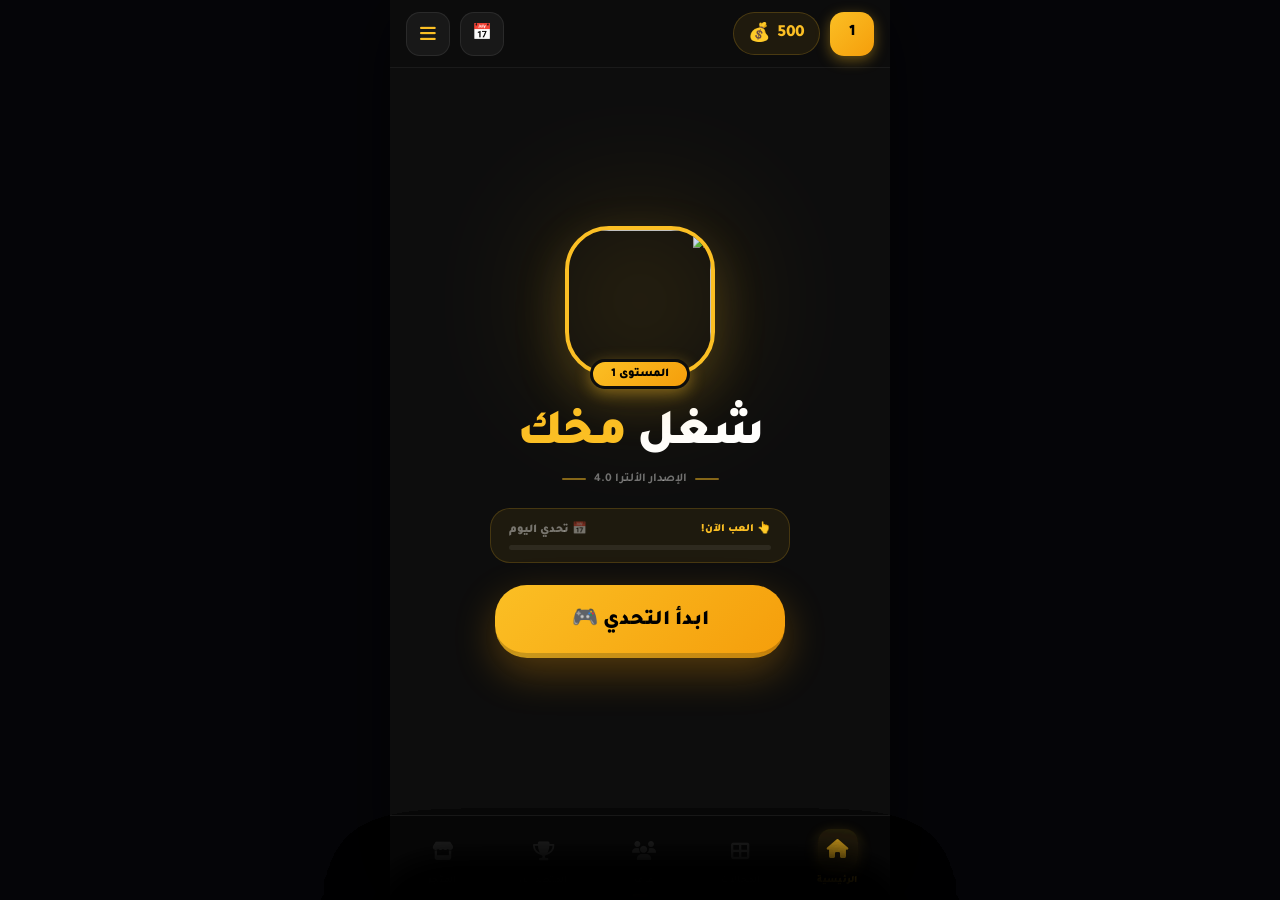
==== commit f0dc1a9e: "Update index.html" ====
--- a/index.html
+++ b/index.html
@@ -6,50 +6,12 @@
 <title>شغل مخك - الإصدار الألترا 4.0</title>
 <link href="https://fonts.googleapis.com/css2?family=Tajawal:wght@400;500;700;900&display=swap" rel="stylesheet">
 <link rel="stylesheet" href="https://cdnjs.cloudflare.com/ajax/libs/font-awesome/6.4.0/css/all.min.css">
-<link rel="stylesheet" href="styles.css">
-<style>
-html{background:#050508!important}
-body{background:#050508!important;color:#fff!important;overflow:hidden!important}
-.screen{display:none!important}
-.screen.active{display:flex!important;flex-direction:column!important}
-.light-mode{background:#050508!important;color:#fff!important}
-@keyframes dotBounce{0%,80%,100%{transform:scale(.6);opacity:.3}40%{transform:scale(1);opacity:1}}
-@keyframes shimmer{0%{background-position:-200% 0}100%{background-position:200% 0}}
-@keyframes slideUpModal{from{transform:translateY(100%);opacity:0}to{transform:translateY(0);opacity:1}}
-@keyframes correctFlash{0%{box-shadow:0 0 0 0 rgba(34,197,94,.6)}70%{box-shadow:0 0 0 14px rgba(34,197,94,0)}100%{box-shadow:0 0 0 0 rgba(34,197,94,0)}}
-@keyframes wrongShake{0%,100%{transform:translateX(0)}20%{transform:translateX(-6px)}40%{transform:translateX(6px)}60%{transform:translateX(-4px)}80%{transform:translateX(4px)}}
-@keyframes float{0%,100%{transform:translateY(0) rotate(0deg)}50%{transform:translateY(-8px) rotate(180deg)}}
-@keyframes tapRipple{0%{transform:scale(0);opacity:.5}100%{transform:scale(4);opacity:0}}
-@keyframes countdownPulse{0%,100%{transform:scale(1)}50%{transform:scale(1.15)}}
-@keyframes bounceIn{from{transform:scale(.3);opacity:0}to{transform:scale(1);opacity:1}}
-.skeleton-line{background:linear-gradient(90deg,rgba(255,255,255,.04) 25%,rgba(255,255,255,.09) 50%,rgba(255,255,255,.04) 75%);background-size:200% 100%;animation:shimmer 1.5s infinite}
-.floating-star{position:absolute;pointer-events:none;animation:float 3s ease-in-out infinite}
-.tap-ripple{position:absolute;width:40px;height:40px;border-radius:50%;background:rgba(249,115,22,.25);animation:tapRipple .4s ease-out forwards;pointer-events:none}
-.option-letter{width:30px;height:30px;border-radius:9px;background:rgba(249,115,22,.1);border:1.5px solid rgba(249,115,22,.2);display:flex;align-items:center;justify-content:center;font-size:12px;font-weight:900;color:#f97316;flex-shrink:0;transition:.2s}
-.btn-option.correct .option-letter{background:#22c55e;border-color:#22c55e;color:#fff}
-.btn-option.wrong   .option-letter{background:#ef4444;border-color:#ef4444;color:#fff}
-.btn-option.correct{background:rgba(34,197,94,.12)!important;border-color:rgba(34,197,94,.4)!important;color:#22c55e!important;animation:correctFlash .5s ease-out forwards}
-.btn-option.wrong{background:rgba(239,68,68,.1)!important;border-color:rgba(239,68,68,.35)!important;color:#ef4444!important;animation:wrongShake .4s ease-out forwards}
-#timer-box.warning{color:#ef4444!important;animation:countdownPulse .5s infinite}
-.gm-card{border-radius:14px;padding:12px;cursor:pointer;transition:all .17s cubic-bezier(.34,1.56,.64,1);touch-action:manipulation;min-height:84px;display:flex;flex-direction:column;justify-content:space-between}
-.gm-card:active{transform:scale(.94)}
-.gm-card.selected{outline:2.5px solid #f97316;box-shadow:0 0 16px rgba(249,115,22,.28)!important}
-.gm-card-icon{width:32px;height:32px;border-radius:9px;display:flex;align-items:center;justify-content:center;font-size:0;margin-bottom:6px}
-.gm-card-icon i{font-size:15px}
-.gm-card-title{font-size:12px;font-weight:900;color:#fff;margin-bottom:2px}
-.gm-card-desc{font-size:9px;font-weight:700;color:rgba(255,255,255,.4)}
-.gm-blue{background:rgba(59,130,246,.12);border:1.5px solid rgba(59,130,246,.25)}.gm-blue .gm-card-icon{background:rgba(59,130,246,.2);color:#60a5fa}
-.gm-orange{background:rgba(249,115,22,.12);border:1.5px solid rgba(249,115,22,.25)}.gm-orange .gm-card-icon{background:rgba(249,115,22,.2);color:#f97316}
-.gm-red{background:rgba(239,68,68,.12);border:1.5px solid rgba(239,68,68,.25)}.gm-red .gm-card-icon{background:rgba(239,68,68,.2);color:#f87171}
-.gm-green{background:rgba(34,197,94,.12);border:1.5px solid rgba(34,197,94,.25)}.gm-green .gm-card-icon{background:rgba(34,197,94,.2);color:#22c55e}
-.gm-purple{background:rgba(139,92,246,.12);border:1.5px solid rgba(139,92,246,.25)}.gm-purple .gm-card-icon{background:rgba(139,92,246,.2);color:#a78bfa}
-.gm-yellow{background:rgba(251,191,36,.1);border:1.5px solid rgba(251,191,36,.22)}.gm-yellow .gm-card-icon{background:rgba(251,191,36,.18);color:#fbbf24}
-</style>
+<link rel="stylesheet" href="game.css">
 <script src="https://cdnjs.cloudflare.com/ajax/libs/canvas-confetti/1.6.0/confetti.browser.min.js"></script>
 
 <!-- ══ Firebase Init ══ -->
 <script type="module">
-import { initializeApp, getApps, getApp } from "https://www.gstatic.com/firebasejs/11.6.1/firebase-app.js";
+import { initializeApp } from "https://www.gstatic.com/firebasejs/11.6.1/firebase-app.js";
 import { getAuth, signInAnonymously, onAuthStateChanged, signInWithCustomToken }
   from "https://www.gstatic.com/firebasejs/11.6.1/firebase-auth.js";
 import { getFirestore, doc, setDoc, onSnapshot, collection, getDocs,
@@ -66,7 +28,7 @@
   measurementId:"G-EPJ1MGWBQW"
 };
 
-const app = getApps().length ? getApp() : initializeApp(firebaseConfig);
+const app  = initializeApp(firebaseConfig);
 const auth = getAuth(app);
 const db   = getFirestore(app);
 const APP  = typeof __app_id !== 'undefined' ? __app_id : 'shaghel-mokh-ultra-full';
@@ -227,7 +189,7 @@
     </div>
     <div class="topbar-right">
       <div class="icon-btn" onclick="window.navTo('daily')" style="position:relative" title="تحدي اليوم">
-        <i class="fas fa-bolt" style="color:#f97316;font-size:16px"></i><div class="nav-dot" id="daily-notif-dot" style="display:none"></div>
+        📅<div class="nav-dot" id="daily-notif-dot"></div>
       </div>
       <div class="icon-btn" onclick="window.toggleSidebar()">
         <i class="fas fa-bars" style="color:var(--accent);font-size:18px"></i>
@@ -258,7 +220,7 @@
         onmousedown="this.style.transform='scale(.97)'" onmouseup="this.style.transform=''">
         <div style="display:flex;justify-content:space-between;align-items:center;margin-bottom:8px">
           <span id="daily-teaser-status" style="font-size:11px;font-weight:900;color:var(--accent)">👆 العب الآن!</span>
-          <span style="font-size:12px;font-weight:900;color:rgba(255,255,255,.4)"><i class="fas fa-bolt" style="color:#f97316"></i> تحدي اليوم</span>
+          <span style="font-size:12px;font-weight:900;color:rgba(255,255,255,.4)">📅 تحدي اليوم</span>
         </div>
         <div style="height:5px;background:rgba(255,255,255,.07);border-radius:10px;overflow:hidden">
           <div id="home-daily-prog" style="height:100%;background:var(--grad);border-radius:10px;width:0%;transition:width .8s"></div>
@@ -277,7 +239,7 @@
     <!-- MAP -->
     <div id="screen-map" class="screen">
       <div style="display:flex;justify-content:space-between;align-items:center;margin-bottom:18px;flex-shrink:0">
-        <h2 style="font-size:26px;font-weight:900"><i class="fas fa-map" style="color:#f97316;margin-left:8px"></i>اختر المجال</h2>
+        <h2 style="font-size:26px;font-weight:900">اختر المجال 🗺️</h2>
         <span id="map-progress-badge" style="font-size:12px;font-weight:900;color:var(--accent);background:rgba(251,191,36,.1);padding:5px 14px;border-radius:20px;border:1px solid rgba(251,191,36,.15)">8/8</span>
       </div>
       <div id="map-grid" class="map-grid"></div>
@@ -303,36 +265,17 @@
             </div>
           </div>
           <div style="display:flex;flex-direction:column;align-items:center;gap:4px">
-            <div style="position:relative;width:52px;height:52px;flex-shrink:0">
-              <svg width="52" height="52" style="position:absolute;top:0;left:0;transform:rotate(-90deg)">
-                <circle cx="26" cy="26" r="22" fill="none" stroke="rgba(249,115,22,.12)" stroke-width="4"/>
-                <circle id="timer-ring-fill" cx="26" cy="26" r="22" fill="none" stroke="#f97316"
-                  stroke-width="4" stroke-dasharray="138" stroke-dashoffset="0" stroke-linecap="round"
-                  style="transition:.9s linear"/>
-              </svg>
-              <div id="timer-box" style="position:absolute;inset:0;display:flex;align-items:center;
-                justify-content:center;font-weight:900;font-size:17px;color:#f97316;font-variant-numeric:tabular-nums">15</div>
-            </div>
+            <div id="timer-box" style="width:46px;height:46px;background:rgba(96,165,250,.1);color:#60a5fa;border-radius:18px;display:flex;align-items:center;justify-content:center;font-weight:900;font-size:19px;border:1px solid rgba(96,165,250,.2)">15</div>
             <div id="quiz-streak-badge" class="streak-badge" style="display:none;font-size:9px;padding:2px 7px">🔥 <span id="quiz-streak-num">0</span></div>
           </div>
         </div>
         <div class="timer-bar" style="margin-bottom:14px;flex-shrink:0"><div id="timer-bar-fill"></div></div>
         <div style="background:var(--card);padding:22px;border-radius:32px;border:1px solid rgba(255,255,255,.05);margin-bottom:14px;text-align:center;min-height:140px;display:flex;flex-direction:column;align-items:center;justify-content:center;flex-shrink:0;position:relative">
-          <div style="display:flex;align-items:center;gap:6px;margin-bottom:10px;flex-wrap:wrap;justify-content:center">
-            <div id="q-cat-badge" style="background:rgba(249,115,22,.1);color:#f97316;font-size:10px;font-weight:900;padding:3px 12px;border-radius:20px;letter-spacing:.05em">فئة</div>
-            <div id="q-mode-badge" style="background:rgba(56,189,248,.12);color:#38bdf8;font-size:10px;font-weight:900;padding:3px 12px;border-radius:20px;letter-spacing:.05em;display:none"></div>
-          </div>
-          <div id="hearts-bar" style="display:none;gap:5px;justify-content:center;margin-bottom:8px"></div>
+          <div id="q-cat-badge" style="background:rgba(251,191,36,.1);color:var(--accent);font-size:10px;font-weight:900;padding:3px 12px;border-radius:20px;margin-bottom:10px;letter-spacing:.05em">فئة</div>
           <h3 id="q-text" style="font-size:21px;font-weight:700;line-height:1.5">جاري التحضير...</h3>
           <button id="btn-analyze" onclick="window.askAIAnalysis()" style="position:absolute;bottom:-14px;left:50%;transform:translateX(-50%);background:#2563eb;color:#fff;padding:7px 18px;border-radius:18px;font-size:11px;font-weight:900;border:none;cursor:pointer;z-index:10;display:none;white-space:nowrap;font-family:'Tajawal',sans-serif">تحليل ذكي 🤖</button>
         </div>
-        <div id="skeleton-loading" style="display:flex;flex-direction:column;gap:9px;flex:1;padding:2px 0">
-          <div class="skeleton-line" style="height:54px;border-radius:16px"></div>
-          <div class="skeleton-line" style="height:54px;border-radius:16px"></div>
-          <div class="skeleton-line" style="height:54px;border-radius:16px"></div>
-          <div class="skeleton-line" style="height:54px;border-radius:16px"></div>
-        </div>
-        <div id="options-box" style="flex:1;overflow-y:auto;display:none"></div>
+        <div id="options-box" style="flex:1;overflow-y:auto;padding-right:2px"></div>
         <div id="analysis-container" style="display:none;flex-shrink:0;margin-top:10px">
           <div style="background:rgba(251,191,36,.07);border:1px solid rgba(251,191,36,.2);border-radius:22px;padding:16px;margin-bottom:12px;text-align:right">
             <div style="display:flex;align-items:center;gap:6px;margin-bottom:6px"><span style="font-size:16px">💡</span><span style="color:var(--accent);font-weight:900;font-size:12px;text-transform:uppercase">هل تعلم؟</span></div>
@@ -365,7 +308,7 @@
 
     <!-- DAILY -->
     <div id="screen-daily" class="screen">
-      <h2 style="font-size:26px;font-weight:900;margin-bottom:16px;flex-shrink:0"><i class="fas fa-bolt" style="color:#f97316;margin-left:8px"></i>تحدي اليوم</h2>
+      <h2 style="font-size:26px;font-weight:900;margin-bottom:16px;flex-shrink:0">تحدي اليوم 📅</h2>
       <div id="daily-header-card" class="daily-header"></div>
       <h3 style="font-size:13px;font-weight:900;color:var(--text2);text-transform:uppercase;letter-spacing:.08em;margin:14px 0 10px;flex-shrink:0">ترتيب اليوم</h3>
       <div id="daily-leader-list" style="flex:1;overflow-y:auto;padding-bottom:20px"></div>
@@ -374,7 +317,7 @@
     <!-- ROOMS -->
     <div id="screen-rooms" class="screen">
       <div style="display:flex;justify-content:space-between;align-items:center;margin-bottom:16px;flex-shrink:0">
-        <h2 style="font-size:26px;font-weight:900"><i class="fas fa-users" style="color:#38bdf8;margin-left:8px"></i>غرف اللعب</h2>
+        <h2 style="font-size:26px;font-weight:900">غرف اللعب 👥</h2>
         <button onclick="window.createRoom()" style="background:var(--grad);color:#000;font-weight:900;font-size:13px;border:none;border-radius:14px;padding:10px 18px;cursor:pointer;font-family:'Tajawal',sans-serif;border-bottom:3px solid rgba(0,0,0,.2)">+ إنشاء غرفة</button>
       </div>
       <div id="rooms-list" style="flex:1;overflow-y:auto"></div>
@@ -399,7 +342,7 @@
 
     <!-- LEADERBOARD -->
     <div id="screen-leaderboard" class="screen">
-      <h2 style="font-size:26px;font-weight:900;margin-bottom:12px"><i class="fas fa-ranking-star" style="color:#fbbf24;margin-left:8px"></i>قاعة المشاهير</h2>
+      <h2 style="font-size:26px;font-weight:900;margin-bottom:12px">قاعة المشاهير 🏆</h2>
       <div style="display:flex;gap:8px;margin-bottom:14px;overflow-x:auto;padding-bottom:4px;flex-shrink:0">
         <button class="lb-tab" onclick="window.switchLeaderboard('global')" data-tab="global">🌍 عام</button>
         <button class="lb-tab" onclick="window.switchLeaderboard('season')" data-tab="season">🏅 الموسم</button>
@@ -411,7 +354,7 @@
 
     <!-- SHOP -->
     <div id="screen-shop" class="screen">
-      <h2 style="font-size:26px;font-weight:900;margin-bottom:14px;flex-shrink:0"><i class="fas fa-bag-shopping" style="color:#22c55e;margin-left:8px"></i>المتجر</h2>
+      <h2 style="font-size:26px;font-weight:900;margin-bottom:14px;flex-shrink:0">المتجر 🛒</h2>
       <div style="display:flex;gap:8px;margin-bottom:14px;flex-shrink:0">
         <button class="shop-tab" onclick="window.showShopTab('helpers')" data-stab="helpers">مساعدات</button>
         <button class="shop-tab" onclick="window.showShopTab('frames')"  data-stab="frames">أطر الأفاتار</button>
@@ -423,16 +366,16 @@
     <!-- STATS -->
     <div id="screen-stats" class="screen">
       <div style="display:flex;justify-content:space-between;align-items:center;margin-bottom:16px;flex-shrink:0">
-        <h2 style="font-size:26px;font-weight:900"><i class="fas fa-chart-bar" style="color:#f97316;margin-left:8px"></i>إحصائياتي</h2>
+        <h2 style="font-size:26px;font-weight:900">إحصائياتي 📊</h2>
         <button onclick="window.showPlayerCard()" style="background:rgba(251,191,36,.1);color:var(--accent);border:1px solid rgba(251,191,36,.2);border-radius:14px;padding:8px 14px;font-weight:900;font-size:12px;cursor:pointer;font-family:'Tajawal',sans-serif">بطاقتي 🪪</button>
       </div>
       <div class="stats-grid">
-        <div class="stat-card"><span class="stat-card-icon" style="background:rgba(249,115,22,.12);border:1px solid rgba(249,115,22,.22)"><i class="fas fa-gamepad" style="font-size:18px;color:#f97316"></i></span><span class="stat-card-value" id="st-games">0</span><span class="stat-card-label">جولات</span></div>
-        <div class="stat-card"><span class="stat-card-icon" style="background:rgba(34,197,94,.12);border:1px solid rgba(34,197,94,.22)"><i class="fas fa-circle-check" style="font-size:18px;color:#22c55e"></i></span><span class="stat-card-value" id="st-correct">0</span><span class="stat-card-label">صحيحة</span></div>
-        <div class="stat-card"><span class="stat-card-icon" style="background:rgba(239,68,68,.12);border:1px solid rgba(239,68,68,.22)"><i class="fas fa-fire-flame-curved" style="font-size:18px;color:#ef4444"></i></span><span class="stat-card-value" id="st-maxstreak">0</span><span class="stat-card-label">أعلى سلسلة</span></div>
-        <div class="stat-card"><span class="stat-card-icon" style="background:rgba(249,115,22,.12);border:1px solid rgba(249,115,22,.22)"><i class="fas fa-calendar-check" style="font-size:18px;color:#f97316"></i></span><span class="stat-card-value" id="st-daily">0</span><span class="stat-card-label">تحديات يومية</span></div>
-        <div class="stat-card"><span class="stat-card-icon" style="background:rgba(251,191,36,.12);border:1px solid rgba(251,191,36,.22)"><i class="fas fa-coins" style="font-size:18px;color:#fbbf24"></i></span><span class="stat-card-value" id="st-coins">0</span><span class="stat-card-label">عملاتي</span></div>
-        <div class="stat-card"><span class="stat-card-icon" style="background:rgba(139,92,246,.12);border:1px solid rgba(139,92,246,.22)"><i class="fas fa-star" style="font-size:18px;color:#a78bfa"></i></span><span class="stat-card-value" id="st-xp">0</span><span class="stat-card-label">مجموع XP</span></div>
+        <div class="stat-card"><span class="stat-card-icon">🎮</span><span class="stat-card-value" id="st-games">0</span><span class="stat-card-label">جولات</span></div>
+        <div class="stat-card"><span class="stat-card-icon">✅</span><span class="stat-card-value" id="st-correct">0</span><span class="stat-card-label">صحيحة</span></div>
+        <div class="stat-card"><span class="stat-card-icon">🔥</span><span class="stat-card-value" id="st-maxstreak">0</span><span class="stat-card-label">أعلى سلسلة</span></div>
+        <div class="stat-card"><span class="stat-card-icon">📅</span><span class="stat-card-value" id="st-daily">0</span><span class="stat-card-label">تحديات يومية</span></div>
+        <div class="stat-card"><span class="stat-card-icon">💰</span><span class="stat-card-value" id="st-coins">0</span><span class="stat-card-label">عملاتي</span></div>
+        <div class="stat-card"><span class="stat-card-icon">⭐</span><span class="stat-card-value" id="st-xp">0</span><span class="stat-card-label">مجموع XP</span></div>
       </div>
       <h3 style="font-size:12px;font-weight:900;color:var(--text2);text-transform:uppercase;letter-spacing:.08em;margin:14px 0 12px">الإنجازات</h3>
       <div id="stats-achv-grid" class="achv-grid" style="padding-bottom:90px"></div>
@@ -451,7 +394,6 @@
 </div>
 
 <!-- SIDEBAR -->
-<canvas id="confetti-canvas" style="position:fixed;inset:0;pointer-events:none;z-index:9998;display:none"></canvas>
 <div id="sb-overlay" class="sb-overlay" onclick="window.toggleSidebar()"></div>
 <div id="sidebar" class="sidebar">
   <div class="sb-header">
@@ -481,7 +423,7 @@
     <div class="sb-item" onclick="window.showAchievementsModal()"><span class="sb-arrow">→</span><span class="sb-item-name">الإنجازات 🏅</span></div>
     <div class="sb-item" onclick="window.showPlayerCard()"><span class="sb-arrow">→</span><span class="sb-item-name">بطاقتي 🪪</span></div>
     <div class="sb-item" onclick="window.toggleSidebar();window.navTo('daily')"><span class="sb-arrow">→</span><span class="sb-item-name">تحدي اليوم 📅</span></div>
-    <div class="sb-item" onclick="window.toggleSidebar();window.navTo('rooms')"><span class="sb-arrow">→</span><span class="sb-item-name"><i class="fas fa-users" style="color:#38bdf8;margin-left:8px"></i>غرف اللعب</span></div>
+    <div class="sb-item" onclick="window.toggleSidebar();window.navTo('rooms')"><span class="sb-arrow">→</span><span class="sb-item-name">غرف اللعب 👥</span></div>
     <div class="sb-item" onclick="window.toggleSettings()" style="border-color:rgba(251,191,36,.12)">
       <div style="display:flex;align-items:center;gap:8px">
         <span id="settings-arrow" class="sb-arrow" style="transition:transform .3s">→</span>
@@ -571,66 +513,6 @@
       </div>
       <button onclick="window.joinRoomByCode()" style="width:100%;padding:16px;background:var(--grad);color:#000;font-weight:900;border-radius:24px;font-size:16px;border:none;border-bottom:4px solid rgba(0,0,0,.2);cursor:pointer;font-family:'Tajawal',sans-serif">انضمام 🎮</button>
     </div>
-  </div>
-</div>
-
-
-<!-- ════ GAME MODE MODAL — أوضاع اللعب الـ 12 ════ -->
-<div id="modal-gamemode" style="position:fixed;inset:0;background:rgba(0,0,0,.85);z-index:500;
-  display:none;align-items:flex-end;justify-content:center;
-  backdrop-filter:blur(14px);-webkit-backdrop-filter:blur(14px)"
-  onclick="window.closeGameMode()">
-  <div onclick="event.stopPropagation()"
-    style="width:100%;max-width:500px;background:#111118;border-radius:28px 28px 0 0;
-    padding:16px 16px 36px;max-height:88vh;overflow-y:auto;
-    border-top:1px solid rgba(249,115,22,.2);
-    animation:slideUpModal .35s cubic-bezier(.16,1,.3,1)">
-    <div style="width:38px;height:4px;background:rgba(255,255,255,.14);border-radius:10px;margin:0 auto 14px"></div>
-    <div style="display:flex;align-items:center;gap:11px;margin-bottom:14px">
-      <div id="gm-cat-icon"
-        style="width:46px;height:46px;border-radius:14px;background:rgba(249,115,22,.12);
-        border:1.5px solid rgba(249,115,22,.25);display:flex;align-items:center;
-        justify-content:center;font-size:22px;flex-shrink:0"></div>
-      <div>
-        <div id="gm-cat-name" style="font-size:18px;font-weight:900;color:#fff"></div>
-        <div id="gm-sub-name" style="font-size:12px;font-weight:700;color:rgba(255,255,255,.4);margin-top:2px"></div>
-      </div>
-    </div>
-    <div style="display:flex;gap:5px;margin-bottom:13px;overflow-x:auto;scrollbar-width:none">
-      <button class="gm-tab active" data-gmtab="popular" onclick="window.switchGameModeTab('popular')"
-        style="flex-shrink:0;padding:7px 14px;background:rgba(249,115,22,.14);color:#f97316;
-        border:1.5px solid rgba(249,115,22,.28);border-radius:20px;font-size:12px;font-weight:900;
-        cursor:pointer;font-family:'Tajawal',sans-serif;display:flex;align-items:center;gap:5px">
-        <i class="fas fa-star"></i> مشهور</button>
-      <button class="gm-tab" data-gmtab="challenge" onclick="window.switchGameModeTab('challenge')"
-        style="flex-shrink:0;padding:7px 14px;background:rgba(255,255,255,.05);color:rgba(255,255,255,.45);
-        border:1.5px solid rgba(255,255,255,.08);border-radius:20px;font-size:12px;font-weight:900;
-        cursor:pointer;font-family:'Tajawal',sans-serif;display:flex;align-items:center;gap:5px">
-        <i class="fas fa-trophy"></i> تحدي</button>
-      <button class="gm-tab" data-gmtab="custom" onclick="window.switchGameModeTab('custom')"
-        style="flex-shrink:0;padding:7px 14px;background:rgba(255,255,255,.05);color:rgba(255,255,255,.45);
-        border:1.5px solid rgba(255,255,255,.08);border-radius:20px;font-size:12px;font-weight:900;
-        cursor:pointer;font-family:'Tajawal',sans-serif;display:flex;align-items:center;gap:5px">
-        <i class="fas fa-sliders"></i> مخصص</button>
-    </div>
-    <div id="gm-modes-grid" style="display:grid;grid-template-columns:1fr 1fr;gap:9px;margin-bottom:13px"></div>
-    <div id="gm-info-box" style="background:rgba(255,255,255,.04);border:1px solid rgba(255,255,255,.07);
-      border-radius:14px;padding:12px 14px;margin-bottom:13px;display:none">
-      <div style="display:flex;gap:9px;align-items:flex-start">
-        <i class="fas fa-circle-info" style="color:#f97316;font-size:13px;margin-top:2px;flex-shrink:0"></i>
-        <span id="gm-info-text" style="font-size:12px;font-weight:700;color:rgba(255,255,255,.5);line-height:1.6"></span>
-      </div>
-    </div>
-    <button id="gm-start-btn" onclick="window.launchSelectedMode()"
-      style="width:100%;background:linear-gradient(135deg,#f97316,#ea580c);color:#fff;border:none;
-      border-radius:18px;padding:15px;font-weight:900;font-size:16px;cursor:pointer;
-      font-family:'Tajawal',sans-serif;border-bottom:4px solid rgba(0,0,0,.2);
-      box-shadow:0 8px 24px rgba(249,115,22,.3);
-      display:flex;align-items:center;justify-content:center;gap:9px;
-      opacity:.45;pointer-events:none;transition:.2s">
-      <i class="fas fa-play"></i>
-      <span id="gm-start-label">اختر وضعًا</span>
-    </button>
   </div>
 </div>
 
@@ -661,6 +543,6 @@
 </div>
 
 <!-- GAME JS -->
-<script type="module" src="js/main.js"></script>
+<script type="module" src="game.js"></script>
 </body>
 </html>
--- a/game.css
+++ b/game.css
@@ -0,0 +1,803 @@
+/* FORCE DARK */
+html,body{background:#050508!important;color:#fff!important;overflow:hidden}
+.screen{display:none!important}
+.screen.active{display:flex!important;flex-direction:column}
+.light-mode{background:#050508!important;color:#fff!important}
+
+/* ═══════════════════════════════════════════════
+   VARIABLES & RESET
+═══════════════════════════════════════════════ */
+*,*::before,*::after{box-sizing:border-box;margin:0;padding:0}
+:root{
+  --bg:#0d0d0d;--card:#181818;--accent:#fbbf24;--accent2:#f59e0b;
+  --text:#fff;--text2:rgba(255,255,255,0.42);
+  --grad:linear-gradient(135deg,var(--accent),var(--accent2));
+  --green:#22c55e;--red:#ef4444;--blue:#60a5fa;
+}
+.light-mode{--bg:#f3f4f6;--card:#fff;--accent:#d97706;--accent2:#b45309;--text:#1f2937;--text2:#6b7280}
+body{font-family:'Tajawal',sans-serif;background:var(--bg);color:var(--text);
+  overflow:hidden;height:100vh;margin:0;-webkit-tap-highlight-color:transparent;
+  transition:background .4s,color .4s}
+
+/* ═══════════════════════════════════════════════
+   SCREENS
+═══════════════════════════════════════════════ */
+.screen{display:none;height:calc(100vh - 85px - 68px);padding:16px;
+  overflow-y:auto;width:100%;-webkit-overflow-scrolling:touch}
+.screen.active{display:flex;flex-direction:column;
+  animation:slideIn .4s cubic-bezier(.16,1,.3,1)}
+@keyframes slideIn{from{opacity:0;transform:translateY(18px)}to{opacity:1;transform:translateY(0)}}
+::-webkit-scrollbar{width:4px}::-webkit-scrollbar-track{background:transparent}
+::-webkit-scrollbar-thumb{background:var(--accent);border-radius:10px;opacity:.4}
+
+/* ═══════════════════════════════════════════════
+   TOPBAR
+═══════════════════════════════════════════════ */
+.topbar{height:68px;padding:0 16px;display:flex;align-items:center;
+  justify-content:space-between;flex-shrink:0;position:relative;z-index:50;
+  background:rgba(13,13,13,.96);backdrop-filter:blur(24px);-webkit-backdrop-filter:blur(24px);
+  border-bottom:1px solid rgba(255,255,255,.06)}
+.topbar-left,.topbar-right{display:flex;align-items:center;gap:10px}
+
+/* عملات */
+.coin-pill{
+  background:rgba(251,191,36,.08);
+  border:1px solid rgba(251,191,36,.2);
+  border-radius:22px;padding:8px 14px;
+  display:flex;align-items:center;gap:7px;
+  transition:.15s cubic-bezier(.34,1.56,.64,1)}
+.coin-pill:active{transform:scale(.95)}
+.coin-num{font-weight:900;color:var(--accent);font-size:17px;letter-spacing:-.02em}
+
+/* أزرار الـ topbar */
+.icon-btn{
+  width:44px;height:44px;
+  background:rgba(255,255,255,.05);
+  border:1px solid rgba(255,255,255,.08);
+  border-radius:14px;
+  display:flex;align-items:center;justify-content:center;
+  cursor:pointer;transition:.15s cubic-bezier(.34,1.56,.64,1);
+  user-select:none;position:relative}
+.icon-btn:active{transform:scale(.88)}
+
+/* زر المستوى */
+.lvl-btn{
+  background:var(--grad);
+  color:#000;border-radius:14px;font-weight:900;font-size:16px;
+  border:none;
+  box-shadow:0 4px 14px rgba(251,191,36,.4);
+  cursor:pointer;transition:.15s cubic-bezier(.34,1.56,.64,1)}
+.lvl-btn:active{transform:scale(.9)}
+
+/* ═══════════════════════════════════════════════
+   NAVBAR
+═══════════════════════════════════════════════ */
+.nav-bar{
+  height:85px;
+  background:rgba(13,13,13,.97);
+  backdrop-filter:blur(24px);-webkit-backdrop-filter:blur(24px);
+  border-top:1px solid rgba(255,255,255,.07);
+  display:flex;justify-content:space-around;align-items:center;
+  flex-shrink:0;position:relative;z-index:50;padding:0 4px}
+
+/* nav item */
+.nav-link{
+  opacity:.38;
+  transition:all .22s cubic-bezier(.34,1.56,.64,1);
+  cursor:pointer;
+  padding:6px 10px;
+  display:flex;flex-direction:column;align-items:center;gap:4px;
+  border-radius:18px;min-width:56px;
+  -webkit-tap-highlight-color:transparent;
+  touch-action:manipulation}
+
+/* أيقونة الـ nav داخل حاوية */
+.nav-link i{
+  font-size:19px;
+  width:40px;height:40px;
+  line-height:40px;text-align:center;
+  border-radius:13px;
+  display:block;
+  transition:all .22s cubic-bezier(.34,1.56,.64,1)}
+
+/* نص الـ nav */
+.nav-link span{font-size:9.5px;font-weight:800;letter-spacing:.03em;transition:color .2s}
+
+/* inactive */
+.nav-link:not(.active) i{color:rgba(255,255,255,.32)}
+.nav-link:not(.active) span{color:rgba(255,255,255,.28)}
+
+/* active */
+.nav-link.active{opacity:1}
+.nav-link.active i{
+  color:var(--accent);
+  background:rgba(251,191,36,.12);
+  transform:translateY(-2px);
+  box-shadow:0 4px 14px rgba(251,191,36,.22)}
+.nav-link.active span{color:var(--accent);font-weight:900}
+
+/* pill تحت الأيقونة النشطة */
+.nav-link.active::after{
+  content:'';position:absolute;bottom:3px;
+  left:50%;transform:translateX(-50%);
+  width:16px;height:3px;border-radius:10px;
+  background:var(--grad);
+  box-shadow:0 0 6px rgba(251,191,36,.5)}
+
+.nav-link:active i{transform:scale(.85) translateY(-2px)}
+
+/* نقطة الإشعار */
+.nav-dot{
+  width:8px;height:8px;background:#ef4444;border-radius:50%;
+  position:absolute;top:1px;right:6px;display:none;
+  border:2px solid #0d0d0d;
+  box-shadow:0 0 7px rgba(239,68,68,.9)}
+.nav-dot.show{display:block}
+
+/* ═══════════════════════════════════════════════
+   SIDEBAR
+═══════════════════════════════════════════════ */
+.sidebar{position:fixed;top:0;right:-110%;width:100%;max-width:380px;height:100%;
+  background:#111;z-index:1001;transition:right .45s cubic-bezier(.4,0,.2,1);
+  border-radius:40px 0 0 40px;box-shadow:-20px 0 60px rgba(0,0,0,.9);
+  display:flex;flex-direction:column;overflow-y:auto;overflow-x:hidden}
+.sidebar.open{right:0}
+.sb-overlay{position:fixed;inset:0;background:rgba(0,0,0,.85);z-index:1000;
+  display:none;backdrop-filter:blur(12px)}
+.sb-header{display:flex;justify-content:space-between;align-items:center;padding:22px 22px 10px}
+.sb-close{width:42px;height:42px;background:#1e1e1e;border:1px solid rgba(255,255,255,.07);
+  border-radius:14px;color:rgba(255,255,255,.7);font-size:16px;cursor:pointer;
+  display:flex;align-items:center;justify-content:center;transition:.2s}
+.sb-close:active{transform:scale(.9)}
+.sb-title{font-size:18px;font-weight:900;color:#fff}
+.sb-avatar-ring{width:108px;height:108px;margin:0 auto 14px;border-radius:50%;
+  background:var(--grad);padding:4px;box-shadow:0 0 35px rgba(251,191,36,.35);cursor:pointer}
+.sb-avatar-inner{width:100%;height:100%;border-radius:50%;overflow:hidden;
+  border:3px solid #111;background:#1a1a1a;position:relative}
+.sb-avatar-inner img{width:100%;height:100%;object-fit:cover;display:block}
+.sb-avatar-frame{position:absolute;inset:0;border-radius:50%;pointer-events:none}
+.sb-username{font-size:22px;font-weight:900;color:#fff;text-align:center;margin-bottom:6px}
+.sb-rank-pill{display:inline-block;background:rgba(251,191,36,.12);color:var(--accent);
+  font-size:11px;font-weight:900;padding:5px 18px;border-radius:30px;letter-spacing:.05em}
+.sb-center{text-align:center;padding:10px 20px 16px}
+.xp-bar{height:10px;background:rgba(255,255,255,.07);border-radius:20px;overflow:hidden;
+  border:1px solid rgba(255,255,255,.04);margin:0 22px 18px}
+.xp-fill{height:100%;background:var(--grad);transition:1s cubic-bezier(.175,.885,.32,1.275);
+  width:0%;box-shadow:0 0 10px var(--accent)}
+.xp-label{display:flex;justify-content:space-between;font-size:11px;font-weight:700;
+  color:var(--text2);margin:0 22px 8px;letter-spacing:.02em}
+.sb-stats{padding:0 18px;display:flex;flex-direction:column;gap:8px;margin-bottom:12px}
+.sb-stat-row{background:#1a1a1a;border:1px solid rgba(255,255,255,.05);border-radius:18px;
+  padding:14px 20px;display:flex;justify-content:space-between;align-items:center}
+.sb-stat-label{color:#fff;font-weight:700;font-size:14px}
+.sb-stat-val{color:var(--accent);font-weight:900;font-size:18px}
+.sb-menu{padding:0 18px;display:flex;flex-direction:column;gap:7px;margin-bottom:14px}
+
+/* كل عنصر في السايدبار */
+.sb-item{
+  background:rgba(255,255,255,.04);
+  border:1px solid rgba(255,255,255,.06);
+  border-radius:16px;
+  padding:12px 15px;
+  display:flex;justify-content:space-between;align-items:center;
+  cursor:pointer;
+  transition:all .18s cubic-bezier(.34,1.56,.64,1);
+  -webkit-tap-highlight-color:transparent;
+  touch-action:manipulation}
+.sb-item:active{
+  background:rgba(251,191,36,.07);
+  border-color:rgba(251,191,36,.2);
+  transform:scale(.97)}
+
+/* اسم العنصر — يحتوي الأيقونة والنص */
+.sb-item-name{
+  color:#fff;font-weight:700;font-size:14px;
+  display:flex;align-items:center;gap:11px}
+
+/* مربع الأيقونة الملون */
+.sb-icon{
+  width:34px;height:34px;border-radius:11px;
+  display:flex;align-items:center;justify-content:center;
+  font-size:17px;flex-shrink:0;
+  transition:transform .18s cubic-bezier(.34,1.56,.64,1)}
+.sb-item:active .sb-icon{transform:scale(.88)}
+
+/* ألوان الأيقونات */
+.sb-icon-yellow {background:rgba(251,191,36,.12);border:1px solid rgba(251,191,36,.2)}
+.sb-icon-purple {background:rgba(167,139,250,.12);border:1px solid rgba(167,139,250,.2)}
+.sb-icon-blue   {background:rgba(96,165,250,.12); border:1px solid rgba(96,165,250,.2)}
+.sb-icon-green  {background:rgba(34,197,94,.12);  border:1px solid rgba(34,197,94,.2)}
+.sb-icon-orange {background:rgba(249,115,22,.12); border:1px solid rgba(249,115,22,.2)}
+.sb-icon-pink   {background:rgba(244,63,94,.12);  border:1px solid rgba(244,63,94,.2)}
+.sb-icon-cyan   {background:rgba(6,182,212,.12);  border:1px solid rgba(6,182,212,.2)}
+.sb-icon-red    {background:rgba(239,68,68,.12);  border:1px solid rgba(239,68,68,.2)}
+
+/* السهم الجانبي */
+.sb-arrow{
+  color:rgba(255,255,255,.18);font-size:12px;font-weight:900;
+  transition:transform .18s,color .18s;flex-shrink:0}
+.sb-item:active .sb-arrow{transform:translateX(-3px);color:var(--accent)}
+.sb-settings{overflow:hidden;max-height:0;transition:max-height .4s cubic-bezier(.4,0,.2,1)}
+.sb-settings.open{max-height:600px}
+.sb-settings-inner{background:#111;border:1px solid rgba(251,191,36,.1);border-radius:20px;
+  padding:14px;margin:0 18px 6px;display:flex;flex-direction:column;gap:10px}
+.sb-setting-row{display:flex;justify-content:space-between;align-items:center;
+  background:#1a1a1a;border-radius:14px;padding:12px 14px;
+  border:1px solid rgba(255,255,255,.04)}
+.sb-setting-label{color:#fff;font-weight:700;font-size:14px;display:flex;align-items:center;gap:8px}
+.toggle{width:50px;height:26px;background:#333;border-radius:13px;position:relative;
+  cursor:pointer;transition:.3s;border:1px solid rgba(255,255,255,.08);flex-shrink:0}
+.toggle.on{background:var(--accent)}
+.toggle-knob{width:20px;height:20px;background:#fff;border-radius:10px;
+  position:absolute;top:2px;right:3px;transition:.3s;box-shadow:0 2px 5px rgba(0,0,0,.3)}
+.toggle.on .toggle-knob{right:auto;left:3px}
+.sb-footer{margin-top:auto;padding:10px 20px 35px;text-align:center}
+.sb-del-btn{background:none;border:none;color:#ef4444;font-weight:900;font-size:13px;
+  cursor:pointer;padding:10px 24px;border-radius:14px;font-family:'Tajawal',sans-serif}
+.sb-del-btn:active{background:rgba(239,68,68,.08)}
+
+/* ═══════════════════════════════════════════════
+   QUIZ
+═══════════════════════════════════════════════ */
+.btn-option{background:var(--card);padding:17px;border-radius:22px;text-align:right;
+  border:1px solid rgba(255,255,255,.05);width:100%;margin-bottom:10px;font-weight:700;
+  transition:.25s;color:var(--text);outline:none;font-size:15px;line-height:1.5;
+  font-family:'Tajawal',sans-serif;cursor:pointer}
+.btn-option:active:not(:disabled){transform:scale(.97)}
+.btn-option:hover:not(:disabled){border-color:rgba(251,191,36,.2);background:#1e1e1e}
+.btn-option.correct{background:#059669!important;border-color:#10b981!important;
+  color:#fff!important;box-shadow:0 0 16px rgba(16,185,129,.4)}
+.btn-option.wrong{background:#dc2626!important;border-color:#ef4444!important;
+  color:#fff!important;box-shadow:0 0 16px rgba(239,68,68,.4)}
+.btn-option.eliminated{opacity:.2!important;pointer-events:none!important}
+.timer-bar{height:6px;background:#222;border-radius:20px;overflow:hidden;
+  border:1px solid #333;flex-shrink:0}
+#timer-bar-fill{height:100%;width:100%;background:linear-gradient(90deg,#22c55e,#fbbf24);
+  border-radius:20px;transition:width 1s linear,background .5s}
+.streak-badge{background:linear-gradient(135deg,#ff6b35,#f7931a);color:#fff;
+  font-size:11px;font-weight:900;padding:3px 10px;border-radius:20px;
+  display:inline-flex;align-items:center;gap:4px}
+.helper-btn{position:relative;border:none;cursor:pointer;border-radius:24px;
+  padding:13px 8px 11px;display:flex;flex-direction:column;align-items:center;
+  justify-content:center;gap:5px;transition:.15s;overflow:hidden;flex:1}
+.helper-btn:active{transform:scale(.9)}
+.h-skip{background:linear-gradient(145deg,#1f2a1a,#2a3d1f);
+  box-shadow:0 4px 20px rgba(251,191,36,.1);border:1px solid rgba(251,191,36,.15)}
+.h-hint{background:linear-gradient(145deg,#1a1f2a,#1f2a3d);
+  box-shadow:0 4px 20px rgba(96,165,250,.1);border:1px solid rgba(96,165,250,.15)}
+.h-del{background:linear-gradient(145deg,#2a1a1a,#3d1f1f);
+  box-shadow:0 4px 20px rgba(239,68,68,.1);border:1px solid rgba(239,68,68,.15)}
+.h-emoji{font-size:24px;line-height:1;filter:drop-shadow(0 2px 5px rgba(0,0,0,.4))}
+.h-label{font-size:10px;font-weight:900;font-family:'Tajawal',sans-serif}
+.h-skip .h-label{color:var(--accent)}.h-hint .h-label{color:#60a5fa}.h-del .h-label{color:#f87171}
+.h-cnt{position:absolute;top:7px;left:7px;width:20px;height:20px;border-radius:7px;
+  font-size:10px;font-weight:900;display:flex;align-items:center;justify-content:center;
+  font-family:'Tajawal',sans-serif}
+.h-skip .h-cnt{background:rgba(251,191,36,.2);color:var(--accent)}
+.h-hint .h-cnt{background:rgba(96,165,250,.2);color:#60a5fa}
+.h-del  .h-cnt{background:rgba(248,113,113,.2);color:#f87171}
+.helper-btn.empty{opacity:.3}
+
+/* ═══════════════════════════════════════════════
+   MODALS
+═══════════════════════════════════════════════ */
+.m-overlay{position:fixed;inset:0;z-index:2000;background:rgba(0,0,0,0);
+  backdrop-filter:blur(0px);display:flex;align-items:flex-end;justify-content:center;
+  transition:background .3s,backdrop-filter .3s;pointer-events:none}
+.m-overlay.active{background:rgba(0,0,0,.8);backdrop-filter:blur(16px);pointer-events:all}
+.m-sheet{width:100%;max-width:500px;background:#161616;border-radius:32px 32px 0 0;
+  transform:translateY(100%);transition:transform .4s cubic-bezier(.34,1.56,.64,1);
+  max-height:88vh;overflow-y:auto;overflow-x:hidden;
+  border-top:1px solid rgba(255,255,255,.07);box-shadow:0 -20px 60px rgba(0,0,0,.8)}
+.m-overlay.active .m-sheet{transform:translateY(0)}
+.m-handle{width:40px;height:5px;background:rgba(255,255,255,.15);border-radius:10px;margin:14px auto 0}
+.m-head{display:flex;justify-content:space-between;align-items:center;padding:18px 22px 14px}
+.m-title{font-size:20px;font-weight:900;color:#fff;letter-spacing:-.02em}
+.m-x{width:36px;height:36px;background:#252525;border:1px solid rgba(255,255,255,.08);
+  border-radius:11px;color:rgba(255,255,255,.6);font-size:13px;cursor:pointer;
+  display:flex;align-items:center;justify-content:center;transition:.2s;
+  font-family:'Tajawal',sans-serif}
+.m-x:active{transform:scale(.88)}
+.m-body{padding:0 18px 36px}
+
+/* ═══════════════════════════════════════════════
+   CUSTOM CONFIRM/INPUT DIALOGS
+═══════════════════════════════════════════════ */
+.cmod-overlay{position:fixed;inset:0;z-index:9000;background:rgba(0,0,0,0);
+  backdrop-filter:blur(0px);display:flex;align-items:center;justify-content:center;
+  padding:24px;pointer-events:none;transition:background .3s,backdrop-filter .3s}
+.cmod-overlay.active{background:rgba(0,0,0,.82);backdrop-filter:blur(18px);pointer-events:all}
+.cmod-box{width:100%;max-width:340px;background:#1a1a1a;border-radius:28px;
+  border:1px solid rgba(255,255,255,.08);box-shadow:0 30px 80px rgba(0,0,0,.8);
+  transform:scale(.82) translateY(20px);opacity:0;
+  transition:transform .35s cubic-bezier(.34,1.56,.64,1),opacity .25s;overflow:hidden}
+.cmod-overlay.active .cmod-box{transform:scale(1) translateY(0);opacity:1}
+.cmod-icon{font-size:50px;text-align:center;padding:28px 24px 8px}
+.cmod-title{font-size:20px;font-weight:900;color:#fff;text-align:center;padding:0 24px 6px}
+.cmod-msg{font-size:13px;font-weight:700;color:rgba(255,255,255,.42);
+  text-align:center;padding:0 24px 22px;line-height:1.6}
+.cmod-inp-wrap{padding:0 20px 14px}
+.cmod-inp{width:100%;background:#111;border:1px solid rgba(255,255,255,.1);border-radius:16px;
+  padding:14px 18px;color:#fff;font-family:'Tajawal',sans-serif;font-size:16px;font-weight:700;
+  outline:none;text-align:right;transition:border-color .2s;box-sizing:border-box}
+.cmod-inp:focus{border-color:var(--accent)}
+.cmod-inp::placeholder{color:rgba(255,255,255,.2)}
+.cmod-hint{font-size:11px;font-weight:700;color:rgba(255,255,255,.25);text-align:right;margin-top:7px;padding:0 4px}
+.cmod-btns{display:flex;border-top:1px solid rgba(255,255,255,.06)}
+.cmod-btn{flex:1;padding:18px;font-family:'Tajawal',sans-serif;font-size:16px;
+  font-weight:900;cursor:pointer;border:none;background:none;transition:background .15s}
+.cmod-btn.cancel{color:rgba(255,255,255,.35);border-left:1px solid rgba(255,255,255,.06)}
+.cmod-btn.cancel:active{background:rgba(255,255,255,.03)}
+.cmod-btn.ok{color:var(--accent)}.cmod-btn.ok:active{background:rgba(251,191,36,.06)}
+.cmod-btn.danger{color:#f87171}.cmod-btn.danger:active{background:rgba(239,68,68,.07)}
+
+/* ═══════════════════════════════════════════════
+   DAILY TASKS & ACHIEVEMENTS
+═══════════════════════════════════════════════ */
+.task-card{background:#1e1e1e;border:1px solid rgba(255,255,255,.06);
+  border-radius:20px;padding:15px 17px;margin-bottom:10px}
+.task-card.done{border-color:rgba(34,197,94,.25);background:rgba(34,197,94,.04)}
+.task-top{display:flex;justify-content:space-between;align-items:center;margin-bottom:10px}
+.task-text{font-size:14px;font-weight:700;color:#fff;flex:1;margin-left:10px}
+.task-badge{font-size:11px;font-weight:900;padding:4px 12px;border-radius:30px;white-space:nowrap}
+.task-badge.done-b{background:rgba(34,197,94,.15);color:#22c55e}
+.task-badge.pend-b{background:rgba(251,191,36,.12);color:var(--accent)}
+.task-prog{display:flex;align-items:center;gap:10px}
+.task-bar{flex:1;height:7px;background:rgba(255,255,255,.07);border-radius:10px;overflow:hidden}
+.task-fill{height:100%;border-radius:10px;background:var(--grad);
+  transition:width .6s cubic-bezier(.34,1.56,.64,1)}
+.task-fill.done-f{background:linear-gradient(90deg,#22c55e,#16a34a)}
+.task-cnt{font-size:11px;font-weight:900;color:var(--text2);white-space:nowrap}
+.achv-grid{display:grid;grid-template-columns:repeat(2,1fr);gap:10px}
+.achv-card{background:#1e1e1e;border:1px solid rgba(255,255,255,.06);
+  border-radius:20px;padding:15px 13px;display:flex;align-items:center;gap:11px}
+.achv-card.unlocked{background:rgba(251,191,36,.06);border-color:rgba(251,191,36,.2)}
+.achv-icon{width:44px;height:44px;border-radius:13px;flex-shrink:0;
+  display:flex;align-items:center;justify-content:center;font-size:20px}
+.achv-icon.locked{background:rgba(255,255,255,.04);filter:grayscale(1);opacity:.28}
+.achv-icon.earned{background:rgba(251,191,36,.12)}
+.achv-name{font-size:12px;font-weight:700;color:#fff;line-height:1.3}
+.achv-status{font-size:10px;font-weight:900;margin-top:3px}
+.achv-status.done{color:var(--accent)}.achv-status.locked{color:rgba(255,255,255,.2)}
+
+/* ═══════════════════════════════════════════════
+   LEADERBOARD
+═══════════════════════════════════════════════ */
+.leader-item{background:#1a1a1a;border:1px solid rgba(255,255,255,.05);
+  border-radius:22px;padding:14px 17px;display:flex;align-items:center;gap:13px;margin-bottom:10px}
+.leader-item.me{background:rgba(251,191,36,.07);border-color:rgba(251,191,36,.25)}
+.rank-badge{width:36px;height:36px;border-radius:11px;font-size:13px;font-weight:900;
+  display:flex;align-items:center;justify-content:center;flex-shrink:0;
+  font-family:'Tajawal',sans-serif}
+.leader-msg{font-size:11px;color:rgba(255,255,255,.3);font-weight:700;font-style:italic;margin-top:3px}
+
+/* ═══════════════════════════════════════════════
+   PROGRESS MAP
+═══════════════════════════════════════════════ */
+.map-grid{display:grid;grid-template-columns:repeat(2,1fr);gap:14px;padding-bottom:90px}
+.map-node{border-radius:24px;padding:20px 16px;text-align:center;
+  position:relative;cursor:pointer;transition:.2s;border:2px solid transparent}
+.map-node:active{transform:scale(.96)}
+.map-node.locked{background:#1a1a1a;border-color:rgba(255,255,255,.06);opacity:.55;cursor:default}
+.map-node.unlocked{background:#151520;border-color:rgba(255,255,255,.08);box-shadow:0 6px 20px rgba(0,0,0,.3)}
+.map-node.completed{background:rgba(34,197,94,.06);
+  border-color:rgba(34,197,94,.3);box-shadow:0 6px 20px rgba(34,197,94,.1)}
+.map-icon{font-size:36px;display:block;margin-bottom:10px}
+.map-name{font-size:15px;font-weight:900;margin-bottom:4px}
+.map-subs{font-size:11px;font-weight:700;color:var(--text2)}
+.map-lock-icon{position:absolute;top:12px;left:12px;font-size:16px;opacity:.6}
+.map-check{position:absolute;top:12px;left:12px;width:22px;height:22px;
+  background:#22c55e;border-radius:8px;display:flex;align-items:center;justify-content:center;
+  font-size:12px;color:#fff}
+.map-progress-bar{height:5px;background:rgba(255,255,255,.07);border-radius:10px;
+  overflow:hidden;margin-top:10px}
+.map-progress-fill{height:100%;background:var(--grad);border-radius:10px}
+
+/* ═══════════════════════════════════════════════
+   PLAYER CARD
+═══════════════════════════════════════════════ */
+.player-card{background:linear-gradient(135deg,#1a1a1a,#0f0f0f);
+  border:2px solid rgba(251,191,36,.2);border-radius:28px;padding:28px 24px;
+  max-width:360px;margin:0 auto;position:relative;overflow:hidden}
+.card-bg-glow{position:absolute;top:-40px;right:-40px;width:200px;height:200px;
+  background:var(--accent);opacity:.05;border-radius:50%;filter:blur(60px);pointer-events:none}
+.card-avatar{width:80px;height:80px;border-radius:24px;object-fit:cover;
+  border:3px solid var(--accent);display:block;margin:0 auto 14px}
+.card-name{font-size:22px;font-weight:900;text-align:center;margin-bottom:4px}
+.card-rank{font-size:12px;font-weight:700;color:var(--accent);text-align:center;
+  background:rgba(251,191,36,.1);padding:4px 16px;border-radius:20px;
+  display:inline-block;margin-bottom:16px}
+.card-stats{display:grid;grid-template-columns:repeat(3,1fr);gap:10px;margin-bottom:16px}
+.card-stat{text-align:center;background:rgba(255,255,255,.04);border-radius:14px;padding:12px 8px}
+.card-stat-val{font-size:20px;font-weight:900;color:var(--accent);display:block}
+.card-stat-lbl{font-size:9px;font-weight:700;color:var(--text2);text-transform:uppercase;
+  letter-spacing:.06em;display:block;margin-top:3px}
+.card-season{background:rgba(251,191,36,.07);border:1px solid rgba(251,191,36,.15);
+  border-radius:14px;padding:10px 14px;display:flex;justify-content:space-between;align-items:center}
+.card-season-label{font-size:12px;font-weight:700;color:var(--text2)}
+.card-season-val{font-size:14px;font-weight:900;color:var(--accent)}
+
+/* ═══════════════════════════════════════════════
+   MULTIPLAYER ROOM
+═══════════════════════════════════════════════ */
+.room-card{background:var(--card);border:1px solid rgba(255,255,255,.07);
+  border-radius:22px;padding:18px 20px;margin-bottom:12px;
+  display:flex;justify-content:space-between;align-items:center}
+.room-name{font-size:16px;font-weight:900;margin-bottom:4px}
+.room-meta{font-size:12px;font-weight:700;color:var(--text2)}
+.waiting-player{display:flex;align-items:center;gap:12px;padding:12px 0;
+  border-bottom:1px solid rgba(255,255,255,.05)}
+.waiting-player:last-child{border-bottom:none}
+.waiting-avatar{width:44px;height:44px;border-radius:14px;object-fit:cover;flex-shrink:0}
+.waiting-name{font-weight:700;font-size:14px}
+.waiting-ready{font-size:11px;font-weight:900;padding:3px 10px;border-radius:10px}
+.waiting-ready.yes{background:rgba(34,197,94,.15);color:#22c55e}
+.waiting-ready.no{background:rgba(255,255,255,.07);color:var(--text2)}
+
+/* ═══════════════════════════════════════════════
+   DAILY CHALLENGE SCREEN
+═══════════════════════════════════════════════ */
+.daily-header{background:linear-gradient(135deg,rgba(251,191,36,.1),rgba(245,158,11,.05));
+  border:1px solid rgba(251,191,36,.2);border-radius:24px;padding:20px;margin-bottom:16px;
+  text-align:center}
+.daily-date{font-size:12px;font-weight:900;color:var(--accent);letter-spacing:.08em;
+  text-transform:uppercase;margin-bottom:8px}
+.daily-countdown{font-size:22px;font-weight:900;color:#fff;font-variant-numeric:tabular-nums}
+.daily-desc{font-size:13px;font-weight:700;color:var(--text2);margin-top:6px}
+.daily-completed{background:rgba(34,197,94,.08);border-color:rgba(34,197,94,.25)}
+.daily-score-display{font-size:36px;font-weight:900;color:#22c55e;margin:8px 0}
+
+/* ═══════════════════════════════════════════════
+   THEMES PICKER
+═══════════════════════════════════════════════ */
+.theme-colors{display:flex;gap:10px;flex-wrap:wrap;padding:4px 0}
+.theme-color-btn{width:38px;height:38px;border-radius:12px;cursor:pointer;
+  transition:.2s;position:relative;border:3px solid transparent}
+.theme-color-btn.active{border-color:#fff;transform:scale(1.15)}
+.theme-color-btn:active{transform:scale(.9)}
+
+/* ═══════════════════════════════════════════════
+   AVATAR FRAMES
+═══════════════════════════════════════════════ */
+.frames-grid{display:grid;grid-template-columns:repeat(3,1fr);gap:12px;padding:4px 0}
+.frame-item{background:#1e1e1e;border:2px solid rgba(255,255,255,.07);border-radius:18px;
+  padding:16px 10px;text-align:center;cursor:pointer;transition:.2s}
+.frame-item.active{border-color:var(--accent);background:rgba(251,191,36,.06)}
+.frame-item:active{transform:scale(.95)}
+.frame-preview{width:54px;height:54px;border-radius:50%;margin:0 auto 8px;
+  position:relative;display:flex;align-items:center;justify-content:center}
+.frame-name{font-size:11px;font-weight:900;color:var(--text2)}
+.frame-price{font-size:12px;font-weight:900;color:var(--accent);margin-top:3px}
+.frame-owned{font-size:11px;font-weight:900;color:#22c55e;margin-top:3px}
+
+/* ═══════════════════════════════════════════════
+   TOAST
+═══════════════════════════════════════════════ */
+#toast-container{position:fixed;top:90px;left:50%;transform:translateX(-50%);
+  z-index:3000;display:flex;flex-direction:column;align-items:center;
+  gap:10px;pointer-events:none;width:90%;max-width:380px}
+.toast-msg{background:#1e1e1e;border:1px solid rgba(255,255,255,.1);color:#fff;
+  font-family:'Tajawal',sans-serif;font-size:14px;font-weight:900;padding:13px 20px;
+  border-radius:22px;box-shadow:0 8px 30px rgba(0,0,0,.5);
+  animation:toastIn .35s cubic-bezier(.34,1.56,.64,1) forwards;text-align:center}
+.toast-msg.hide{animation:toastOut .3s ease forwards}
+@keyframes toastIn{from{opacity:0;transform:scale(.82) translateY(-10px)}to{opacity:1;transform:scale(1) translateY(0)}}
+@keyframes toastOut{from{opacity:1;transform:scale(1)}to{opacity:0;transform:scale(.82) translateY(-8px)}}
+
+/* ═══════════════════════════════════════════════
+   RESULT SCREEN
+═══════════════════════════════════════════════ */
+.result-stat{background:#1e1e1e;border:1px solid rgba(255,255,255,.06);
+  border-radius:18px;padding:16px 18px;display:flex;justify-content:space-between;
+  align-items:center;margin-bottom:10px}
+.result-stat-label{font-size:13px;font-weight:700;color:var(--text2)}
+.result-stat-value{font-size:20px;font-weight:900;color:var(--accent);font-variant-numeric:tabular-nums}
+
+/* ═══════════════════════════════════════════════
+   STATS SCREEN
+═══════════════════════════════════════════════ */
+.stats-grid{display:grid;grid-template-columns:repeat(2,1fr);gap:12px;margin-bottom:14px}
+.stat-card{
+  background:var(--card);border:1px solid rgba(255,255,255,.06);
+  border-radius:22px;padding:18px 14px;text-align:center;
+  transition:.18s cubic-bezier(.34,1.56,.64,1);cursor:default}
+.stat-card:active{transform:scale(.96)}
+
+/* أيقونة الـ stat داخل دائرة */
+.stat-card-icon{
+  font-size:20px;
+  display:inline-flex;align-items:center;justify-content:center;
+  width:46px;height:46px;
+  border-radius:15px;
+  background:rgba(251,191,36,.1);
+  border:1px solid rgba(251,191,36,.18);
+  margin-bottom:10px;
+  box-shadow:0 3px 12px rgba(251,191,36,.1)}
+.stat-card-value{font-size:22px;font-weight:900;color:var(--accent);display:block;margin-bottom:4px}
+.stat-card-label{font-size:9.5px;font-weight:800;color:var(--text2);text-transform:uppercase;letter-spacing:.08em}
+
+/* ═══════════════════════════════════════════════
+   PULSE ANIMATION
+═══════════════════════════════════════════════ */
+@keyframes pulse{
+  0%,100%{opacity:1;transform:scale(1)}
+  50%{opacity:.7;transform:scale(1.05)}
+}
+
+/* ═══════════════════════════════════════════════
+   WEEKLY CHALLENGE SCREEN
+═══════════════════════════════════════════════ */
+#screen-weekly.active {
+  background: radial-gradient(ellipse 80% 60% at 50% 0%, rgba(251,191,36,.07) 0%, transparent 70%);
+}
+#screen-weekly.active::before {
+  content: '';
+  position: absolute;
+  top: 0; left: 0; right: 0; height: 2px;
+  background: linear-gradient(90deg, transparent, #fbbf24, #f59e0b, transparent);
+  z-index: 5;
+}
+#n-weekly.active {
+  color: #fbbf24;
+  text-shadow: 0 0 14px rgba(251,191,36,.6);
+  background: rgba(251,191,36,.08);
+}
+
+/* ═══════════════════════════════════════════════
+   STATS TABS
+═══════════════════════════════════════════════ */
+.stats-tab {
+  transition: background .2s, color .2s, border-color .2s;
+}
+.stats-tab:active {
+  transform: scale(.96);
+}
+
+/* ═══════════════════════════════════════════════
+   LOGIN STREAK DOTS
+═══════════════════════════════════════════════ */
+#login-streak-dots {
+  display: flex;
+  gap: 6px;
+  flex-wrap: wrap;
+}
+#login-streak-card {
+  transition: border-color .3s;
+}
+
+/* ═══════════════════════════════════════════════
+   FRIENDS MODAL EXTRA
+═══════════════════════════════════════════════ */
+#friends-list {
+  max-height: 300px;
+  overflow-y: auto;
+}
+#friends-list::-webkit-scrollbar { width: 3px; }
+#friends-list::-webkit-scrollbar-thumb { background: var(--accent); border-radius: 10px; }
+
+/* ═══════════════════════════════════════════════
+   CHALLENGES SCREEN — TABS
+═══════════════════════════════════════════════ */
+.ch-tab {
+  transition: background .2s, color .2s, border-color .2s;
+}
+.ch-tab:active {
+  transform: scale(.96);
+}
+
+/* ═══════════════════════════════════════════════
+   SEASON RANKS
+═══════════════════════════════════════════════ */
+.season-rank-badge {
+  display: inline-flex;
+  align-items: center;
+  gap: 6px;
+  padding: 5px 14px;
+  border-radius: 20px;
+  font-size: 12px;
+  font-weight: 900;
+  letter-spacing: .03em;
+}
+
+/* ═══════════════════════════════════════════════
+   WEEKLY TASKS
+═══════════════════════════════════════════════ */
+.weekly-task-card {
+  background: var(--card);
+  border: 1px solid rgba(255,255,255,.06);
+  border-radius: 18px;
+  padding: 14px 16px;
+  margin-bottom: 10px;
+  transition: border-color .25s;
+}
+.weekly-task-card.done {
+  border-color: rgba(34,197,94,.2);
+  background: rgba(34,197,94,.03);
+}
+
+/* ═══════════════════════════════════════════════
+   STREAK REWARD GRID
+═══════════════════════════════════════════════ */
+#streak-reward-grid > div {
+  transition: transform .2s, border-color .3s;
+}
+#streak-reward-grid > div:hover {
+  transform: translateY(-2px);
+}
+
+/* ═══════════════════════════════════════════════
+   CHALLENGE SCREENS COLORS
+═══════════════════════════════════════════════ */
+#screen-weekly.active {
+  background: radial-gradient(ellipse 80% 60% at 50% 0%,
+    rgba(251,191,36,.06) 0%, transparent 70%);
+}
+#screen-weekly.active::before {
+  content: '';
+  position: absolute;
+  top: 0; left: 0; right: 0; height: 2px;
+  background: linear-gradient(90deg, transparent, #fbbf24, #f59e0b, transparent);
+  z-index: 5;
+}
+#n-weekly.active {
+  color: #fbbf24;
+  text-shadow: 0 0 14px rgba(251,191,36,.6);
+  background: rgba(251,191,36,.08);
+}
+
+/* ═══════════════════════════════════════════════
+   SEASON PROGRESS
+═══════════════════════════════════════════════ */
+#season-card {
+  transition: background .4s, border-color .4s;
+}
+
+
+/* ═══════════════════ LOADING SCREEN ═══════════════════ */
+@keyframes loadingPop{from{opacity:0;transform:scale(.7)}to{opacity:1;transform:scale(1)}}
+@keyframes fadeUp{from{opacity:0;transform:translateY(12px)}to{opacity:1;transform:translateY(0)}}
+@keyframes dotBounce{0%,80%,100%{transform:scale(.6);opacity:.3}40%{transform:scale(1);opacity:1}}
+.loading-dot{width:9px;height:9px;border-radius:50%;background:var(--accent);animation:dotBounce 1.2s ease-in-out infinite}
+
+/* ═══════════════════ GAME MODE MODAL ═══════════════════ */
+@keyframes slideUpModal{from{transform:translateY(100%);opacity:0}to{transform:translateY(0);opacity:1}}
+.gm-card{border-radius:16px;padding:13px;cursor:pointer;transition:all .17s cubic-bezier(.34,1.56,.64,1);
+  -webkit-tap-highlight-color:transparent;touch-action:manipulation;
+  min-height:88px;display:flex;flex-direction:column;justify-content:space-between}
+.gm-card:active{transform:scale(.94)}
+.gm-card.selected{outline:2.5px solid var(--accent);box-shadow:0 0 18px rgba(251,191,36,.28)!important}
+.gm-card-icon{width:34px;height:34px;border-radius:10px;display:flex;align-items:center;
+  justify-content:center;font-size:0;margin-bottom:7px;flex-shrink:0}
+.gm-card-icon i{font-size:16px}
+.gm-card-title{font-size:13px;font-weight:900;color:#fff;margin-bottom:2px}
+.gm-card-desc{font-size:10px;font-weight:700;color:rgba(255,255,255,.4);line-height:1.3}
+.gm-blue  {background:rgba(59,130,246,.12);border:1.5px solid rgba(59,130,246,.25)}
+.gm-blue   .gm-card-icon{background:rgba(59,130,246,.2);color:#60a5fa}
+.gm-orange{background:rgba(249,115,22,.12);border:1.5px solid rgba(249,115,22,.25)}
+.gm-orange .gm-card-icon{background:rgba(249,115,22,.2);color:#f97316}
+.gm-red   {background:rgba(239,68,68,.12); border:1.5px solid rgba(239,68,68,.25)}
+.gm-red    .gm-card-icon{background:rgba(239,68,68,.2);color:#f87171}
+.gm-green {background:rgba(34,197,94,.12); border:1.5px solid rgba(34,197,94,.25)}
+.gm-green  .gm-card-icon{background:rgba(34,197,94,.2);color:#22c55e}
+.gm-purple{background:rgba(139,92,246,.12);border:1.5px solid rgba(139,92,246,.25)}
+.gm-purple .gm-card-icon{background:rgba(139,92,246,.2);color:#a78bfa}
+.gm-yellow{background:rgba(251,191,36,.1); border:1.5px solid rgba(251,191,36,.22)}
+.gm-yellow .gm-card-icon{background:rgba(251,191,36,.18);color:#fbbf24}
+
+/* ════════════════════════════════════════
+   SIDEBAR v4 — Clean icon+text style
+════════════════════════════════════════ */
+.sidebar{
+  position:fixed;top:0;right:-105%;
+  width:72%;max-width:300px;height:100%;
+  background:#0e0e12;z-index:1001;
+  transition:right .35s cubic-bezier(.4,0,.2,1);
+  display:flex;flex-direction:column;
+  overflow-y:auto;overflow-x:hidden;
+  border-left:1px solid rgba(249,115,22,.1);
+  box-shadow:-20px 0 50px rgba(0,0,0,.8)}
+.sidebar.open{right:0}
+.sb-overlay{position:fixed;inset:0;background:rgba(0,0,0,.72);z-index:1000;
+  display:none;backdrop-filter:blur(8px);-webkit-backdrop-filter:blur(8px)}
+
+/* Header */
+.sb-header{
+  display:flex;justify-content:space-between;align-items:center;
+  padding:18px 16px 12px;flex-shrink:0}
+.sb-close{width:32px;height:32px;background:rgba(255,255,255,.06);
+  border:1px solid rgba(255,255,255,.08);border-radius:50%;
+  color:rgba(255,255,255,.5);font-size:12px;cursor:pointer;
+  display:flex;align-items:center;justify-content:center;
+  transition:.18s;-webkit-tap-highlight-color:transparent;flex-shrink:0}
+.sb-close:active{transform:scale(.85)}
+
+/* Profile mini row */
+.sb-profile-mini{
+  display:flex;align-items:center;gap:12px;
+  padding:10px 16px 14px;
+  border-bottom:1px solid rgba(255,255,255,.05)}
+.sb-avatar-ring{border-radius:50%;background:var(--grad-orange);padding:2px;
+  box-shadow:0 0 14px rgba(249,115,22,.25);cursor:pointer;flex-shrink:0}
+.sb-avatar-inner{width:100%;height:100%;border-radius:50%;overflow:hidden;
+  border:2px solid #0e0e12;background:#1a1a1a;position:relative}
+.sb-avatar-inner img{width:100%;height:100%;object-fit:cover;display:block}
+.sb-avatar-frame{position:absolute;inset:0;border-radius:50%;pointer-events:none}
+.sb-lvl-mini{
+  background:rgba(249,115,22,.12);color:#f97316;
+  border:1px solid rgba(249,115,22,.25);
+  border-radius:20px;padding:3px 10px;
+  font-size:11px;font-weight:900;flex-shrink:0}
+
+/* XP bar */
+.xp-bar{height:5px;background:rgba(255,255,255,.07);border-radius:20px;overflow:hidden}
+.xp-fill{height:100%;background:linear-gradient(90deg,#f97316,#fbbf24);
+  transition:1s cubic-bezier(.175,.885,.32,1.275);width:0%;
+  box-shadow:0 0 6px rgba(249,115,22,.5)}
+
+/* Navigation */
+.sb-nav{flex:1;padding:8px 8px 0}
+.sb-section-lbl{
+  font-size:9.5px;font-weight:900;
+  color:rgba(255,255,255,.28);
+  text-transform:uppercase;letter-spacing:.1em;
+  padding:14px 10px 5px;
+  font-family:'Tajawal',sans-serif}
+.sb-nav-item{
+  display:flex;align-items:center;gap:13px;
+  padding:11px 12px;border-radius:14px;
+  cursor:pointer;transition:.18s;
+  font-size:14px;font-weight:700;color:rgba(255,255,255,.65);
+  -webkit-tap-highlight-color:transparent;touch-action:manipulation;
+  margin-bottom:2px}
+.sb-nav-item i{
+  font-size:17px;width:22px;text-align:center;
+  color:rgba(255,255,255,.35);transition:.18s;flex-shrink:0}
+.sb-nav-item:active{background:rgba(249,115,22,.08);transform:scale(.97)}
+.sb-nav-item:active i{color:#f97316}
+.sb-nav-item.active{
+  background:rgba(249,115,22,.12);
+  color:#f97316;font-weight:900}
+.sb-nav-item.active i{color:#f97316}
+
+/* Settings panel */
+.sb-settings{overflow:hidden;max-height:0;transition:max-height .4s cubic-bezier(.4,0,.2,1);flex-shrink:0}
+.sb-settings.open{max-height:900px}
+.sb-settings-inner{background:rgba(255,255,255,.03);border:1px solid rgba(255,255,255,.06);
+  border-radius:16px;padding:6px;margin:0 8px 10px;display:flex;flex-direction:column;gap:3px}
+.sb-settings-title{font-size:9px;font-weight:900;color:rgba(255,255,255,.28);
+  text-transform:uppercase;letter-spacing:.1em;padding:8px 10px 3px}
+.sb-setting-row-v2{background:rgba(255,255,255,.04);border-radius:12px;
+  padding:10px 12px;display:flex;align-items:center;gap:10px;border:1px solid rgba(255,255,255,.05)}
+.sb-setting-icon-wrap{width:28px;height:28px;border-radius:8px;flex-shrink:0;
+  background:rgba(249,115,22,.08);border:1px solid rgba(249,115,22,.15);
+  color:#f97316;display:flex;align-items:center;justify-content:center;font-size:13px}
+.sb-setting-info{flex:1;min-width:0}
+.sb-setting-name{font-size:12px;font-weight:700;color:#fff}
+.sb-setting-desc{font-size:10px;font-weight:600;color:var(--text2);margin-top:1px}
+.sb-setting-btn{background:rgba(249,115,22,.12);color:#f97316;
+  border:1px solid rgba(249,115,22,.2);border-radius:9px;
+  padding:5px 11px;font-weight:900;font-size:11px;cursor:pointer;
+  font-family:'Tajawal',sans-serif;white-space:nowrap;flex-shrink:0}
+.sb-toggle{width:40px;height:22px;background:rgba(255,255,255,.12);border-radius:11px;
+  position:relative;cursor:pointer;transition:.3s;flex-shrink:0}
+.sb-toggle.on{background:#f97316}
+.sb-toggle-knob{width:16px;height:16px;background:#fff;border-radius:8px;
+  position:absolute;top:3px;right:3px;transition:.3s;box-shadow:0 2px 5px rgba(0,0,0,.25)}
+.sb-toggle.on .sb-toggle-knob{right:auto;left:3px}
+
+/* Stats mini bar */
+.sb-stats-mini{
+  display:flex;align-items:center;justify-content:space-around;
+  padding:14px 16px;
+  border-top:1px solid rgba(255,255,255,.05);
+  flex-shrink:0}
+.sb-stat-mini{
+  display:flex;flex-direction:column;align-items:center;gap:3px;flex:1}
+.sb-stat-mini i{font-size:16px;margin-bottom:2px}
+
+/* Delete/logout btn */
+.sb-del-btn{width:100%;background:transparent;color:rgba(239,68,68,.7);
+  border:1px solid rgba(239,68,68,.15);border-radius:12px;padding:11px;
+  font-weight:900;font-size:13px;cursor:pointer;font-family:'Tajawal',sans-serif;
+  display:flex;align-items:center;justify-content:center;gap:8px;transition:.18s}
+.sb-del-btn:active{background:rgba(239,68,68,.08)}
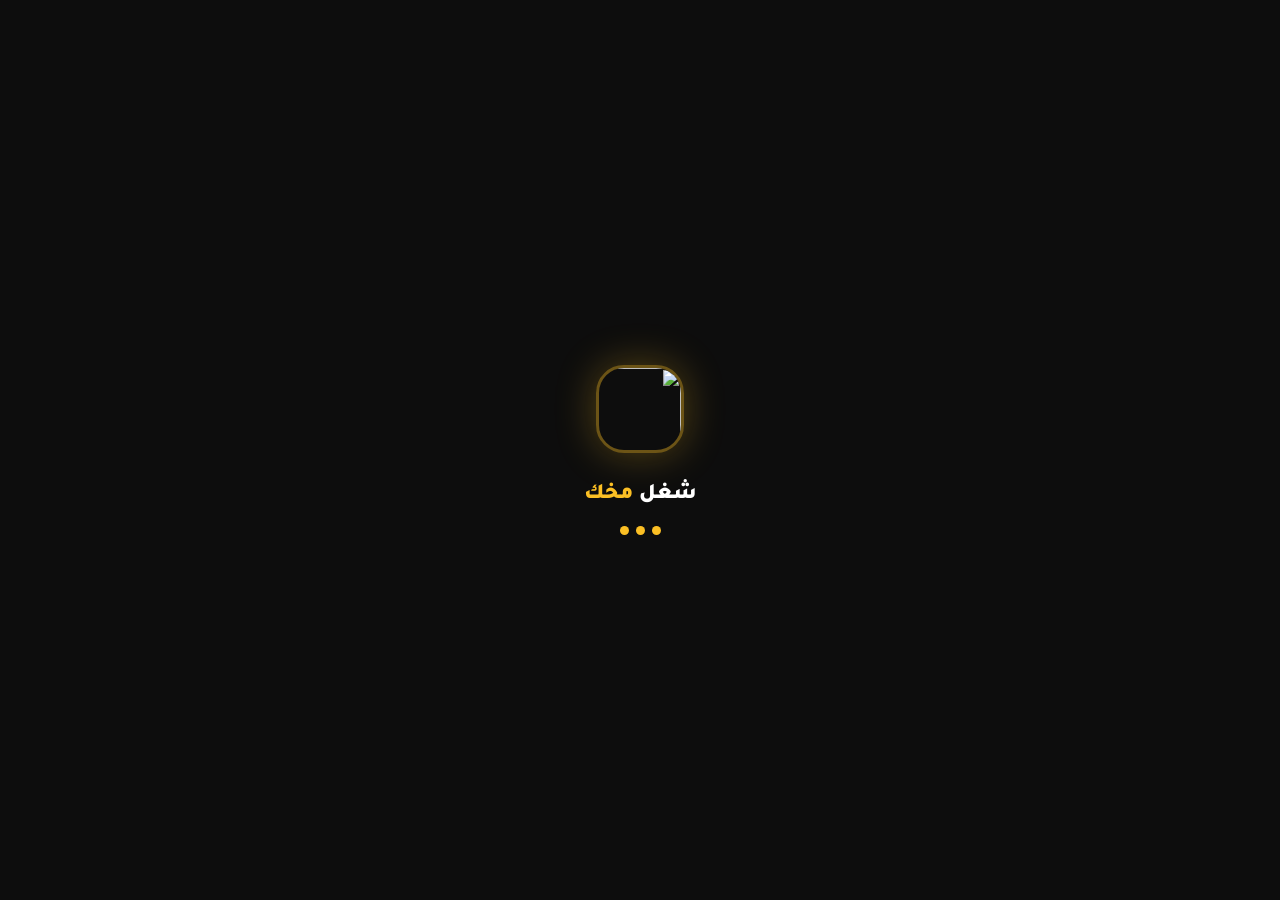
==== commit 79a6625d: "Update index.html" ====
--- a/index.html
+++ b/index.html
@@ -5,170 +5,24 @@
 <meta name="viewport" content="width=device-width, initial-scale=1.0, maximum-scale=1.0, user-scalable=no">
 <title>شغل مخك - الإصدار الألترا 4.0</title>
 <link href="https://fonts.googleapis.com/css2?family=Tajawal:wght@400;500;700;900&display=swap" rel="stylesheet">
-<link rel="stylesheet" href="https://cdnjs.cloudflare.com/ajax/libs/font-awesome/6.4.0/css/all.min.css">
-<link rel="stylesheet" href="game.css">
+<link rel="stylesheet" href="https://cdnjs.cloudflare.com/ajax/libs/font-awesome/6.5.0/css/all.min.css">
+<link rel="stylesheet" href="styles.css">
 <script src="https://cdnjs.cloudflare.com/ajax/libs/canvas-confetti/1.6.0/confetti.browser.min.js"></script>
-
-<!-- ══ Firebase Init ══ -->
-<script type="module">
-import { initializeApp } from "https://www.gstatic.com/firebasejs/11.6.1/firebase-app.js";
-import { getAuth, signInAnonymously, onAuthStateChanged, signInWithCustomToken }
-  from "https://www.gstatic.com/firebasejs/11.6.1/firebase-auth.js";
-import { getFirestore, doc, setDoc, onSnapshot, collection, getDocs,
-         addDoc, updateDoc, query, orderBy, limit, where }
-  from "https://www.gstatic.com/firebasejs/11.6.1/firebase-firestore.js";
-
-const firebaseConfig = {
-  apiKey:"AIzaSyBKQFpuzt92Uk_mJrSWuIYaVgqpc2g8stA",
-  authDomain:"shaghel-mokh-ultra.firebaseapp.com",
-  projectId:"shaghel-mokh-ultra",
-  storageBucket:"shaghel-mokh-ultra.firebasestorage.app",
-  messagingSenderId:"167435076773",
-  appId:"1:167435076773:web:ce058e3d064707bb7cf94c",
-  measurementId:"G-EPJ1MGWBQW"
-};
-
-const app  = initializeApp(firebaseConfig);
-const auth = getAuth(app);
-const db   = getFirestore(app);
-const APP  = typeof __app_id !== 'undefined' ? __app_id : 'shaghel-mokh-ultra-full';
-
-window.db = db; window.auth = auth; window.appId = APP; window.firebaseReady = false;
-
-const ALL_CATS = ["islamic","egypt","tech","science","geo","sports","puzzles","food"];
-
-function getCurrentSeason(){
-  const d = new Date();
-  return `${d.getFullYear()}-${String(d.getMonth()+1).padStart(2,'0')}`;
-}
-window.getCurrentSeason = getCurrentSeason;
-
-const DEFAULT_DATA = () => ({
-  coins:500, xp:0, level:1,
-  username:"العبقري المجهول",
-  avatar:"https://i.postimg.cc/qqTBP312/1000061201.png",
-  avatarFrame:"none", accentColor:"#fbbf24", message:"",
-  inventory:{ delete:5, skip:5, hint:5 },
-  stats:{ gamesPlayed:0, completedSections:0, correctAnswers:0,
-          currentStreak:0, maxStreak:0, totalCoinsEarned:0, dailyChallengesWon:0 },
-  unlockedCategories: ALL_CATS,
-  rank:"باحث عن المعرفة", theme:"dark", soundEnabled:true,
-  lastDailyUpdate: new Date().toDateString(),
-  lastLoginDate:"", dailyChallengeDate:"", dailyChallengeScore:0,
-  currentSeason: getCurrentSeason(), seasonScores:{},
-  ownedFrames:[], _mapProgress:[], _subProgress:{},
-  dailyTasks:[
-    {id:"win_5",      text:"أجب على 5 أسئلة صحيحة",   goal:5,   current:0, reward:100,  claimed:false},
-    {id:"use_helper", text:"استخدم وسيلة مساعدة",      goal:1,   current:0, reward:50,   claimed:false},
-    {id:"earn_500",   text:"اجمع 500 عملة إضافية",     goal:500, current:0, reward:200,  claimed:false},
-    {id:"daily_ch",   text:"أكمل تحدي اليوم",          goal:1,   current:0, reward:300,  claimed:false}
-  ],
-  achievements:[
-    {id:"lvl_5",     text:"الوصول للمستوى 5",       earned:false, icon:"🏆"},
-    {id:"streak_10", text:"سلسلة 10 إجابات",         earned:false, icon:"🔥"},
-    {id:"rich",      text:"جمع 2000 عملة",           earned:false, icon:"💰"},
-    {id:"veteran",   text:"10 جولات كاملة",           earned:false, icon:"🎖️"},
-    {id:"master_50", text:"50 إجابة صحيحة",          earned:false, icon:"🧠"},
-    {id:"lvl_10",    text:"الوصول للمستوى 10",       earned:false, icon:"👑"},
-    {id:"explorer",  text:"إكمال 5 أقسام",           earned:false, icon:"🗺️"},
-    {id:"perfect",   text:"10/10 في جولة",           earned:false, icon:"⭐"},
-    {id:"streak_5",  text:"سلسلة 5 إجابات",          earned:false, icon:"⚡"},
-    {id:"daily_3",   text:"3 تحديات يومية",           earned:false, icon:"📅"},
-    {id:"social",    text:"لعب في غرفة جماعية",      earned:false, icon:"👥"}
-  ]
-});
-window.DEFAULT_DATA = DEFAULT_DATA;
-
-const initAuth = async () => {
-  try {
-    if (typeof __initial_auth_token !== 'undefined' && __initial_auth_token)
-      await signInWithCustomToken(auth, __initial_auth_token);
-    else await signInAnonymously(auth);
-  } catch(e) {
-    console.error("Auth:", e);
-    window.firebaseReady = false;
-    window.gameData = DEFAULT_DATA();
-    if (typeof window.updateUI === 'function') window.updateUI();
-  }
-};
-initAuth();
-
-onAuthStateChanged(auth, user => {
-  if (!user) return;
-  window.currentUser = user;
-  window.firebaseReady = true;
-  const ref = doc(db,'artifacts',APP,'users',user.uid,'profile','data');
-  onSnapshot(ref, snap => {
-    const today = new Date().toDateString();
-    const defaults = DEFAULT_DATA();
-    if (snap.exists()) {
-      let data = snap.data();
-      if (data.lastDailyUpdate !== today) {
-        (data.dailyTasks||[]).forEach(t => { t.current=0; t.claimed=false; });
-        data.lastDailyUpdate = today;
-      }
-      const season = getCurrentSeason();
-      if (data.currentSeason !== season) data.currentSeason = season;
-      window.gameData = {
-        ...defaults, ...data,
-        inventory:    { ...defaults.inventory,    ...(data.inventory||{}) },
-        stats:        { ...defaults.stats,        ...(data.stats||{}) },
-        dailyTasks:   (data.dailyTasks?.length)   ? data.dailyTasks   : defaults.dailyTasks,
-        achievements: (data.achievements?.length) ? data.achievements : defaults.achievements,
-        unlockedCategories: ALL_CATS   // كل التصنيفات مفتوحة دائماً
-      };
-    } else {
-      window.gameData = DEFAULT_DATA();
-      setDoc(ref, window.gameData);
-    }
-    if (window.gameData.lastLoginDate !== today) {
-      window.gameData.lastLoginDate = today;
-      window.gameData.coins += 50;
-      setTimeout(() => window.showToast?.('🎁 مكافأة الدخول: +50 عملة!', 3500), 2000);
-      window.saveData();
-    }
-    if (typeof window.updateUI === 'function') window.updateUI();
-  }, err => {
-    console.error("Firestore:", err);
-    window.gameData = DEFAULT_DATA();
-    if (typeof window.updateUI === 'function') window.updateUI();
-  });
-});
-
-let _saveT = null;
-window.saveData = async () => {
-  if (!window.currentUser || !window.db || !window.firebaseReady) return;
-  clearTimeout(_saveT);
-  _saveT = setTimeout(async () => {
-    const uid = window.currentUser.uid;
-    const d   = window.gameData;
-    try {
-      await setDoc(doc(db,'artifacts',APP,'users',uid,'profile','data'), d, {merge:true});
-      const season = getCurrentSeason();
-      await setDoc(doc(db,'artifacts',APP,'public','data','rankings',uid), {
-        username:d.username, xp:d.xp, level:d.level, avatar:d.avatar,
-        avatarFrame:d.avatarFrame||"none", accentColor:d.accentColor||"#fbbf24",
-        message:d.message||"", rank:d.rank, uid, updatedAt:Date.now(),
-        [`season_${season}`]: d.xp
-      }, {merge:true});
-    } catch(e) { console.error("Save:", e); }
-  }, 800);
-};
-
-// Firestore helpers
-window.db_getDocs  = p => getDocs(collection(db,...p.split('/')));
-window.db_addDoc   = (p,d) => addDoc(collection(db,...p.split('/')), d);
-window.db_setDoc   = (p,d,m=true) => setDoc(doc(db,...p.split('/')), d, {merge:m});
-window.db_updateDoc= (p,d) => updateDoc(doc(db,...p.split('/')), d);
-window.db_onSnap   = (p,cb,er) => onSnapshot(doc(db,...p.split('/')), cb, er);
-window.db_colSnap  = (p,cb,er) => onSnapshot(collection(db,...p.split('/')), cb, er);
-window.db_query    = (p,...c) => getDocs(query(collection(db,...p.split('/')), ...c));
-window.dbOrderBy   = orderBy;
-window.dbLimit     = limit;
-window.dbWhere     = where;
-</script>
 </head>
 <body id="main-body">
+
+<!-- LOADING SCREEN -->
+<div id="loading-screen" style="position:fixed;inset:0;background:#0d0d0d;z-index:9999;display:flex;flex-direction:column;align-items:center;justify-content:center;gap:18px;transition:opacity .5s">
+  <div style="animation:loadingPop .6s cubic-bezier(.34,1.56,.64,1) both">
+    <img src="https://i.postimg.cc/qqTBP312/1000061201.png" style="width:88px;height:88px;border-radius:28px;border:3px solid rgba(251,191,36,.4);box-shadow:0 0 40px rgba(251,191,36,.3)">
+  </div>
+  <div style="animation:fadeUp .6s .2s both;font-size:22px;font-weight:900;color:#fff">شغل <span style="color:#fbbf24">مخك</span></div>
+  <div style="display:flex;gap:7px;animation:fadeUp .6s .35s both">
+    <div class="loading-dot" style="animation-delay:0s"></div>
+    <div class="loading-dot" style="animation-delay:.2s"></div>
+    <div class="loading-dot" style="animation-delay:.4s"></div>
+  </div>
+</div>
 
 <!-- SOUNDS -->
 <audio id="snd-correct" src="https://assets.mixkit.co/active_storage/sfx/2013/2013-preview.mp3" preload="auto"></audio>
@@ -185,11 +39,16 @@
   <div class="topbar">
     <div class="topbar-left">
       <div class="icon-btn lvl-btn" id="top-lvl" onclick="window.navTo('stats')">1</div>
-      <div class="coin-pill"><span class="coin-num" id="coin-count">500</span><span style="font-size:18px">💰</span></div>
+      <div class="coin-pill"><span class="coin-num" id="coin-count">500</span><i class="fas fa-coins" style="color:#fbbf24;font-size:16px"></i></div>
     </div>
     <div class="topbar-right">
       <div class="icon-btn" onclick="window.navTo('daily')" style="position:relative" title="تحدي اليوم">
-        📅<div class="nav-dot" id="daily-notif-dot"></div>
+        <i class="fas fa-bolt" style="color:#f97316;font-size:17px"></i>
+        <div class="nav-dot" id="daily-notif-dot"></div>
+      </div>
+      <div class="icon-btn" onclick="window.navTo('weekly')" style="position:relative" title="أسبوعي">
+        <i class="fas fa-calendar-week" style="color:#fbbf24;font-size:17px"></i>
+        <div class="nav-dot" id="weekly-notif-dot"></div>
       </div>
       <div class="icon-btn" onclick="window.toggleSidebar()">
         <i class="fas fa-bars" style="color:var(--accent);font-size:18px"></i>
@@ -210,29 +69,46 @@
         <div id="home-lvl-badge" style="position:absolute;bottom:-13px;left:50%;transform:translateX(-50%);background:var(--grad);color:#000;font-weight:900;font-size:12px;padding:5px 18px;border-radius:20px;z-index:20;border:3px solid var(--bg);white-space:nowrap;box-shadow:0 4px 15px rgba(251,191,36,.4)">المستوى 1</div>
       </div>
       <h1 style="font-size:50px;font-weight:900;color:#fff;letter-spacing:-.03em;margin-bottom:6px;margin-top:8px">شغل <span style="color:var(--accent)">مخك</span></h1>
-      <div style="display:flex;align-items:center;justify-content:center;gap:8px;margin-bottom:22px">
+      <div style="display:flex;align-items:center;justify-content:center;gap:8px;margin-bottom:14px">
         <span style="height:2px;width:24px;background:var(--accent);border-radius:10px;opacity:.5"></span>
         <p style="color:var(--text2);font-weight:700;font-size:12px">الإصدار الألترا 4.0</p>
         <span style="height:2px;width:24px;background:var(--accent);border-radius:10px;opacity:.5"></span>
       </div>
+
+      <!-- بادج السلسلة اليومية -->
+      <div id="home-streak-badge" style="display:none;align-items:center;gap:8px;background:rgba(251,191,36,.09);border:1px solid rgba(251,191,36,.22);border-radius:18px;padding:8px 18px;margin-bottom:12px;transition:.3s">
+        <i class="fas fa-fire-flame-curved" style="color:#f97316;font-size:16px"></i>
+        <span id="home-streak-num" style="font-size:22px;font-weight:900;color:#fff">0</span>
+        <span id="home-streak-lbl" style="font-size:12px;font-weight:700;color:var(--text2)">يوم متتالي</span>
+      </div>
+      <div id="home-streak-warn" style="display:none;color:#fbbf24;font-size:12px;font-weight:700;margin-bottom:10px;padding:6px 14px;background:rgba(251,191,36,.08);border-radius:12px;border:1px solid rgba(251,191,36,.15)"></div>
+
+      <!-- بانر منافسة الأصدقاء -->
+      <div id="home-rival-banner" style="display:none;align-items:center;gap:10px;background:rgba(239,68,68,.08);border:1px solid rgba(239,68,68,.2);border-radius:18px;padding:10px 16px;margin-bottom:12px;cursor:pointer;width:100%;max-width:300px" onclick="window.navTo('leaderboard')">
+        <i class="fas fa-bolt" style="color:#ef4444;font-size:15px"></i>
+        <span style="font-size:12px;font-weight:700;color:var(--text2)">صاحبك</span>
+        <span id="rival-name" style="font-size:13px;font-weight:900;color:#fff;flex:1;text-align:right">—</span>
+        <span id="rival-diff" style="font-size:12px;font-weight:900;color:#ef4444">+0 XP</span>
+      </div>
+
       <div id="home-daily-teaser" onclick="window.navTo('daily')"
         style="width:100%;max-width:300px;background:rgba(251,191,36,.07);border:1px solid rgba(251,191,36,.18);border-radius:20px;padding:12px 18px;margin-bottom:22px;cursor:pointer;transition:.2s"
         onmousedown="this.style.transform='scale(.97)'" onmouseup="this.style.transform=''">
         <div style="display:flex;justify-content:space-between;align-items:center;margin-bottom:8px">
           <span id="daily-teaser-status" style="font-size:11px;font-weight:900;color:var(--accent)">👆 العب الآن!</span>
-          <span style="font-size:12px;font-weight:900;color:rgba(255,255,255,.4)">📅 تحدي اليوم</span>
+          <span style="font-size:12px;font-weight:900;color:rgba(255,255,255,.4);display:flex;align-items:center;gap:5px"><i class="fas fa-bolt" style="color:#f97316"></i> تحدي اليوم</span>
         </div>
         <div style="height:5px;background:rgba(255,255,255,.07);border-radius:10px;overflow:hidden">
           <div id="home-daily-prog" style="height:100%;background:var(--grad);border-radius:10px;width:0%;transition:width .8s"></div>
         </div>
       </div>
       <button onclick="window.navTo('map')"
-        style="width:290px;background:var(--grad);color:#000;padding:20px 0;border-radius:32px;font-weight:900;font-size:21px;border:none;border-bottom:5px solid rgba(0,0,0,.2);cursor:pointer;box-shadow:0 15px 40px rgba(245,158,11,.3);font-family:'Tajawal',sans-serif;transition:.12s"
+        style="width:290px;background:var(--grad);color:#000;padding:20px 0;border-radius:32px;font-weight:900;font-size:21px;border:none;border-bottom:5px solid rgba(0,0,0,.2);cursor:pointer;box-shadow:0 15px 40px rgba(245,158,11,.3);font-family:'Tajawal',sans-serif;transition:.12s;display:flex;align-items:center;justify-content:center;gap:10px"
         onmousedown="this.style.transform='scale(.96) translateY(3px)';this.style.borderBottomWidth='2px'"
         onmouseup="this.style.transform='';this.style.borderBottomWidth='5px'"
         ontouchstart="this.style.transform='scale(.96) translateY(3px)';this.style.borderBottomWidth='2px'"
         ontouchend="this.style.transform='';this.style.borderBottomWidth='5px'">
-        ابدأ التحدي 🎮
+        <i class="fas fa-gamepad"></i> ابدأ التحدي
       </button>
     </div>
 
@@ -254,28 +130,61 @@
     <!-- QUIZ -->
     <div id="screen-quiz" class="screen" style="padding:0">
       <div style="padding:16px;display:flex;flex-direction:column;height:100%;overflow:hidden">
+        <!-- Header bar -->
         <div style="display:flex;justify-content:space-between;align-items:center;margin-bottom:12px;flex-shrink:0">
           <button onclick="window.confirmExit()" style="width:46px;height:46px;background:rgba(239,68,68,.1);color:#ef4444;border-radius:18px;font-size:18px;border:1px solid rgba(239,68,68,.2);cursor:pointer;display:flex;align-items:center;justify-content:center" onmousedown="this.style.transform='scale(.88)'" onmouseup="this.style.transform=''">✕</button>
           <div style="flex:1;padding:0 14px">
             <div style="display:flex;justify-content:space-between;font-size:11px;font-weight:900;margin-bottom:7px;color:var(--text2);text-transform:uppercase;letter-spacing:.08em">
-              <span id="q-counter">السؤال 1/10</span><span id="q-percent">0%</span>
+              <span id="q-counter">السؤال 1/10</span>
+              <span id="q-mode-badge" style="display:none;background:rgba(251,191,36,.12);color:var(--accent);padding:2px 10px;border-radius:10px;font-size:10px"></span>
+              <span id="q-percent">0%</span>
             </div>
             <div style="height:8px;background:rgba(255,255,255,.06);border-radius:20px;overflow:hidden">
               <div id="q-progress" style="height:100%;background:var(--grad);transition:.4s;width:0%;border-radius:20px"></div>
             </div>
           </div>
-          <div style="display:flex;flex-direction:column;align-items:center;gap:4px">
-            <div id="timer-box" style="width:46px;height:46px;background:rgba(96,165,250,.1);color:#60a5fa;border-radius:18px;display:flex;align-items:center;justify-content:center;font-weight:900;font-size:19px;border:1px solid rgba(96,165,250,.2)">15</div>
-            <div id="quiz-streak-badge" class="streak-badge" style="display:none;font-size:9px;padding:2px 7px">🔥 <span id="quiz-streak-num">0</span></div>
-          </div>
-        </div>
+          <!-- Timer Ring SVG -->
+          <div style="position:relative;width:50px;height:50px;flex-shrink:0">
+            <svg width="50" height="50" style="position:absolute;top:0;left:0;transform:rotate(-90deg)">
+              <circle cx="25" cy="25" r="22" fill="none" stroke="rgba(255,255,255,.06)" stroke-width="3.5"/>
+              <circle id="timer-ring-fill" cx="25" cy="25" r="22" fill="none"
+                stroke="#f97316" stroke-width="3.5"
+                stroke-dasharray="138" stroke-dashoffset="0"
+                stroke-linecap="round"
+                style="transition:stroke-dashoffset .9s linear,stroke .3s"/>
+            </svg>
+            <div id="timer-box" style="position:absolute;inset:0;display:flex;align-items:center;justify-content:center;font-weight:900;font-size:17px;color:#60a5fa">15</div>
+          </div>
+        </div>
+
+        <!-- Hearts bar (for hearts mode) -->
+        <div id="hearts-bar" style="display:none;justify-content:center;gap:6px;margin-bottom:8px;flex-shrink:0"></div>
+
+        <!-- Streak badge -->
+        <div id="quiz-streak-badge" class="streak-badge" style="display:none;font-size:9px;padding:2px 7px;text-align:center;margin-bottom:6px;flex-shrink:0">🔥 <span id="quiz-streak-num">0</span> متتالية</div>
+
+        <!-- Timer bar -->
         <div class="timer-bar" style="margin-bottom:14px;flex-shrink:0"><div id="timer-bar-fill"></div></div>
+
+        <!-- Question card -->
         <div style="background:var(--card);padding:22px;border-radius:32px;border:1px solid rgba(255,255,255,.05);margin-bottom:14px;text-align:center;min-height:140px;display:flex;flex-direction:column;align-items:center;justify-content:center;flex-shrink:0;position:relative">
           <div id="q-cat-badge" style="background:rgba(251,191,36,.1);color:var(--accent);font-size:10px;font-weight:900;padding:3px 12px;border-radius:20px;margin-bottom:10px;letter-spacing:.05em">فئة</div>
           <h3 id="q-text" style="font-size:21px;font-weight:700;line-height:1.5">جاري التحضير...</h3>
           <button id="btn-analyze" onclick="window.askAIAnalysis()" style="position:absolute;bottom:-14px;left:50%;transform:translateX(-50%);background:#2563eb;color:#fff;padding:7px 18px;border-radius:18px;font-size:11px;font-weight:900;border:none;cursor:pointer;z-index:10;display:none;white-space:nowrap;font-family:'Tajawal',sans-serif">تحليل ذكي 🤖</button>
         </div>
+
+        <!-- Skeleton Loading -->
+        <div id="skeleton-loading" style="display:none;flex-direction:column;gap:10px;flex-shrink:0">
+          <div class="skeleton-opt"></div>
+          <div class="skeleton-opt"></div>
+          <div class="skeleton-opt"></div>
+          <div class="skeleton-opt"></div>
+        </div>
+
+        <!-- Options box -->
         <div id="options-box" style="flex:1;overflow-y:auto;padding-right:2px"></div>
+
+        <!-- Analysis / next -->
         <div id="analysis-container" style="display:none;flex-shrink:0;margin-top:10px">
           <div style="background:rgba(251,191,36,.07);border:1px solid rgba(251,191,36,.2);border-radius:22px;padding:16px;margin-bottom:12px;text-align:right">
             <div style="display:flex;align-items:center;gap:6px;margin-bottom:6px"><span style="font-size:16px">💡</span><span style="color:var(--accent);font-weight:900;font-size:12px;text-transform:uppercase">هل تعلم؟</span></div>
@@ -283,10 +192,12 @@
           </div>
           <button id="btn-next" onclick="window.nextQuestion()" style="width:100%;padding:17px;background:var(--grad);color:#000;font-weight:900;border-radius:26px;font-size:17px;border:none;border-bottom:4px solid rgba(0,0,0,.2);cursor:pointer;font-family:'Tajawal',sans-serif">السؤال التالي ➜</button>
         </div>
+
+        <!-- Helpers -->
         <div style="display:flex;gap:10px;padding-top:12px;flex-shrink:0">
-          <button onclick="window.useHelper('skip')" id="btn-skip" class="helper-btn h-skip"><span class="h-cnt" id="h-skip">5</span><span class="h-emoji">⏩</span><span class="h-label">تخطي</span></button>
-          <button onclick="window.useHelper('hint')" id="btn-hint" class="helper-btn h-hint"><span class="h-cnt" id="h-hint">5</span><span class="h-emoji">💡</span><span class="h-label">تلميح</span></button>
-          <button onclick="window.useHelper('delete')" id="btn-del" class="helper-btn h-del"><span class="h-cnt" id="h-del">5</span><span class="h-emoji">✂️</span><span class="h-label">حذف</span></button>
+          <button onclick="window.useHelper('skip')"   id="btn-skip" class="helper-btn h-skip"><span class="h-cnt" id="h-skip">5</span><span class="h-emoji">⏩</span><span class="h-label">تخطي</span></button>
+          <button onclick="window.useHelper('hint')"   id="btn-hint" class="helper-btn h-hint"><span class="h-cnt" id="h-hint">5</span><span class="h-emoji">💡</span><span class="h-label">تلميح</span></button>
+          <button onclick="window.useHelper('delete')" id="btn-del"  class="helper-btn h-del" ><span class="h-cnt" id="h-del">5</span><span class="h-emoji">✂️</span><span class="h-label">حذف</span></button>
         </div>
       </div>
     </div>
@@ -297,27 +208,70 @@
       <h2 style="font-size:34px;font-weight:900;margin-bottom:4px" id="result-title">أحسنت!</h2>
       <p style="color:var(--text2);font-size:13px;font-weight:700;margin-bottom:20px" id="result-subtitle"></p>
       <div style="width:100%;max-width:320px;margin:0 auto 20px">
-        <div class="result-stat"><span class="result-stat-label">✅ صحيحة</span><span class="result-stat-value" id="res-correct">0</span></div>
-        <div class="result-stat"><span class="result-stat-label">❌ خاطئة</span><span class="result-stat-value" id="res-wrong" style="color:#f87171">0</span></div>
-        <div class="result-stat"><span class="result-stat-label">💰 عملات</span><span class="result-stat-value" id="res-coins">0</span></div>
-        <div class="result-stat"><span class="result-stat-label">⭐ XP</span><span class="result-stat-value" id="res-xp">0</span></div>
+        <div class="result-stat"><span class="result-stat-label"><i class="fas fa-circle-check" style="color:#22c55e"></i> صحيحة</span><span class="result-stat-value" id="res-correct">0</span></div>
+        <div class="result-stat"><span class="result-stat-label"><i class="fas fa-circle-xmark" style="color:#ef4444"></i> خاطئة</span><span class="result-stat-value" id="res-wrong" style="color:#f87171">0</span></div>
+        <div class="result-stat"><span class="result-stat-label"><i class="fas fa-coins" style="color:#fbbf24"></i> عملات</span><span class="result-stat-value" id="res-coins">0</span></div>
+        <div class="result-stat"><span class="result-stat-label"><i class="fas fa-star" style="color:#a78bfa"></i> XP</span><span class="result-stat-value" id="res-xp">0</span></div>
       </div>
       <button onclick="window.navTo('map')" style="width:100%;max-width:300px;padding:17px;background:var(--grad);color:#000;font-weight:900;border-radius:28px;font-size:17px;border:none;border-bottom:4px solid rgba(0,0,0,.2);cursor:pointer;font-family:'Tajawal',sans-serif;margin-bottom:10px">العب مجدداً 🔄</button>
       <button onclick="window.navTo('home')" style="width:100%;max-width:300px;padding:13px;background:rgba(255,255,255,.05);color:var(--text2);font-weight:700;border-radius:22px;font-size:14px;border:1px solid rgba(255,255,255,.08);cursor:pointer;font-family:'Tajawal',sans-serif">الرئيسية 🏠</button>
     </div>
 
-    <!-- DAILY -->
+    <!-- DAILY CHALLENGE -->
     <div id="screen-daily" class="screen">
-      <h2 style="font-size:26px;font-weight:900;margin-bottom:16px;flex-shrink:0">تحدي اليوم 📅</h2>
+      <h2 style="font-size:26px;font-weight:900;margin-bottom:16px;flex-shrink:0;display:flex;align-items:center;gap:10px">
+        <i class="fas fa-bolt" style="color:#f97316;font-size:22px"></i> تحدي اليوم
+      </h2>
       <div id="daily-header-card" class="daily-header"></div>
       <h3 style="font-size:13px;font-weight:900;color:var(--text2);text-transform:uppercase;letter-spacing:.08em;margin:14px 0 10px;flex-shrink:0">ترتيب اليوم</h3>
       <div id="daily-leader-list" style="flex:1;overflow-y:auto;padding-bottom:20px"></div>
     </div>
 
+    <!-- WEEKLY / SEASON SCREEN -->
+    <div id="screen-weekly" class="screen">
+      <h2 style="font-size:24px;font-weight:900;margin-bottom:14px;flex-shrink:0;display:flex;align-items:center;gap:10px">
+        <i class="fas fa-ranking-star" style="color:#fbbf24;font-size:20px"></i> التحديات
+      </h2>
+      <!-- Tabs -->
+      <div style="display:flex;gap:7px;margin-bottom:14px;flex-shrink:0;overflow-x:auto;padding-bottom:2px">
+        <button class="ch-tab-btn" data-ctab="weekly"
+          style="padding:8px 18px;border-radius:14px;font-weight:900;font-size:12px;cursor:pointer;font-family:'Tajawal',sans-serif;border:1px solid rgba(251,191,36,.2);white-space:nowrap;background:rgba(251,191,36,.12);color:var(--accent)"
+          onclick="window.switchChallengeTab('weekly')">
+          <i class="fas fa-calendar-week" style="margin-left:4px"></i>أسبوعي
+        </button>
+        <button class="ch-tab-btn" data-ctab="season"
+          style="padding:8px 18px;border-radius:14px;font-weight:900;font-size:12px;cursor:pointer;font-family:'Tajawal',sans-serif;border:1px solid rgba(255,255,255,.07);white-space:nowrap;background:rgba(255,255,255,.05);color:var(--text2)"
+          onclick="window.switchChallengeTab('season')">
+          <i class="fas fa-trophy" style="margin-left:4px"></i>الموسم
+        </button>
+        <button class="ch-tab-btn" data-ctab="wtasks"
+          style="padding:8px 18px;border-radius:14px;font-weight:900;font-size:12px;cursor:pointer;font-family:'Tajawal',sans-serif;border:1px solid rgba(255,255,255,.07);white-space:nowrap;background:rgba(255,255,255,.05);color:var(--text2)"
+          onclick="window.switchChallengeTab('wtasks')">
+          <i class="fas fa-list-check" style="margin-left:4px"></i>مهام
+        </button>
+      </div>
+      <!-- Weekly tab -->
+      <div id="ch-tab-weekly" style="flex:1;display:flex;flex-direction:column;overflow:hidden">
+        <div id="weekly-header-card" style="flex-shrink:0"></div>
+        <h3 style="font-size:13px;font-weight:900;color:var(--text2);text-transform:uppercase;letter-spacing:.08em;margin:12px 0 8px;flex-shrink:0">المتصدرون</h3>
+        <div id="weekly-leader-list" style="flex:1;overflow-y:auto;padding-bottom:20px"></div>
+      </div>
+      <!-- Season tab -->
+      <div id="ch-tab-season" style="flex:1;overflow-y:auto;display:none;padding-bottom:20px">
+        <div id="season-card"></div>
+      </div>
+      <!-- Weekly tasks tab -->
+      <div id="ch-tab-wtasks" style="flex:1;overflow-y:auto;display:none;padding-bottom:20px">
+        <div id="weekly-tasks-list"></div>
+      </div>
+    </div>
+
     <!-- ROOMS -->
     <div id="screen-rooms" class="screen">
       <div style="display:flex;justify-content:space-between;align-items:center;margin-bottom:16px;flex-shrink:0">
-        <h2 style="font-size:26px;font-weight:900">غرف اللعب 👥</h2>
+        <h2 style="font-size:26px;font-weight:900;display:flex;align-items:center;gap:10px">
+          <i class="fas fa-users" style="color:#06b6d4;font-size:22px"></i> غرف اللعب
+        </h2>
         <button onclick="window.createRoom()" style="background:var(--grad);color:#000;font-weight:900;font-size:13px;border:none;border-radius:14px;padding:10px 18px;cursor:pointer;font-family:'Tajawal',sans-serif;border-bottom:3px solid rgba(0,0,0,.2)">+ إنشاء غرفة</button>
       </div>
       <div id="rooms-list" style="flex:1;overflow-y:auto"></div>
@@ -342,7 +296,9 @@
 
     <!-- LEADERBOARD -->
     <div id="screen-leaderboard" class="screen">
-      <h2 style="font-size:26px;font-weight:900;margin-bottom:12px">قاعة المشاهير 🏆</h2>
+      <h2 style="font-size:26px;font-weight:900;margin-bottom:12px;display:flex;align-items:center;gap:10px">
+        <i class="fas fa-ranking-star" style="color:#fbbf24;font-size:22px"></i> قاعة المشاهير
+      </h2>
       <div style="display:flex;gap:8px;margin-bottom:14px;overflow-x:auto;padding-bottom:4px;flex-shrink:0">
         <button class="lb-tab" onclick="window.switchLeaderboard('global')" data-tab="global">🌍 عام</button>
         <button class="lb-tab" onclick="window.switchLeaderboard('season')" data-tab="season">🏅 الموسم</button>
@@ -354,7 +310,9 @@
 
     <!-- SHOP -->
     <div id="screen-shop" class="screen">
-      <h2 style="font-size:26px;font-weight:900;margin-bottom:14px;flex-shrink:0">المتجر 🛒</h2>
+      <h2 style="font-size:26px;font-weight:900;margin-bottom:14px;flex-shrink:0;display:flex;align-items:center;gap:10px">
+        <i class="fas fa-bag-shopping" style="color:#22c55e;font-size:22px"></i> المتجر
+      </h2>
       <div style="display:flex;gap:8px;margin-bottom:14px;flex-shrink:0">
         <button class="shop-tab" onclick="window.showShopTab('helpers')" data-stab="helpers">مساعدات</button>
         <button class="shop-tab" onclick="window.showShopTab('frames')"  data-stab="frames">أطر الأفاتار</button>
@@ -365,85 +323,258 @@
 
     <!-- STATS -->
     <div id="screen-stats" class="screen">
-      <div style="display:flex;justify-content:space-between;align-items:center;margin-bottom:16px;flex-shrink:0">
-        <h2 style="font-size:26px;font-weight:900">إحصائياتي 📊</h2>
+      <div style="display:flex;justify-content:space-between;align-items:center;margin-bottom:14px;flex-shrink:0">
+        <h2 style="font-size:24px;font-weight:900;display:flex;align-items:center;gap:8px">
+          <i class="fas fa-chart-bar" style="color:#f97316;font-size:20px"></i> إحصائياتي
+        </h2>
         <button onclick="window.showPlayerCard()" style="background:rgba(251,191,36,.1);color:var(--accent);border:1px solid rgba(251,191,36,.2);border-radius:14px;padding:8px 14px;font-weight:900;font-size:12px;cursor:pointer;font-family:'Tajawal',sans-serif">بطاقتي 🪪</button>
       </div>
-      <div class="stats-grid">
-        <div class="stat-card"><span class="stat-card-icon">🎮</span><span class="stat-card-value" id="st-games">0</span><span class="stat-card-label">جولات</span></div>
-        <div class="stat-card"><span class="stat-card-icon">✅</span><span class="stat-card-value" id="st-correct">0</span><span class="stat-card-label">صحيحة</span></div>
-        <div class="stat-card"><span class="stat-card-icon">🔥</span><span class="stat-card-value" id="st-maxstreak">0</span><span class="stat-card-label">أعلى سلسلة</span></div>
-        <div class="stat-card"><span class="stat-card-icon">📅</span><span class="stat-card-value" id="st-daily">0</span><span class="stat-card-label">تحديات يومية</span></div>
-        <div class="stat-card"><span class="stat-card-icon">💰</span><span class="stat-card-value" id="st-coins">0</span><span class="stat-card-label">عملاتي</span></div>
-        <div class="stat-card"><span class="stat-card-icon">⭐</span><span class="stat-card-value" id="st-xp">0</span><span class="stat-card-label">مجموع XP</span></div>
-      </div>
-      <h3 style="font-size:12px;font-weight:900;color:var(--text2);text-transform:uppercase;letter-spacing:.08em;margin:14px 0 12px">الإنجازات</h3>
-      <div id="stats-achv-grid" class="achv-grid" style="padding-bottom:90px"></div>
+
+      <!-- Tabs -->
+      <div style="display:flex;gap:7px;margin-bottom:14px;flex-shrink:0">
+        <button data-stab="overview"     onclick="window.switchStatsTab('overview')"     style="padding:7px 14px;border-radius:12px;font-weight:900;font-size:11px;cursor:pointer;font-family:'Tajawal',sans-serif;border:1px solid rgba(251,191,36,.2);background:rgba(251,191,36,.12);color:var(--accent)">نظرة عامة</button>
+        <button data-stab="charts"       onclick="window.switchStatsTab('charts')"       style="padding:7px 14px;border-radius:12px;font-weight:900;font-size:11px;cursor:pointer;font-family:'Tajawal',sans-serif;border:1px solid rgba(255,255,255,.07);background:rgba(255,255,255,.05);color:var(--text2)">تفاصيل</button>
+        <button data-stab="achievements" onclick="window.switchStatsTab('achievements')" style="padding:7px 14px;border-radius:12px;font-weight:900;font-size:11px;cursor:pointer;font-family:'Tajawal',sans-serif;border:1px solid rgba(255,255,255,.07);background:rgba(255,255,255,.05);color:var(--text2)">إنجازات</button>
+      </div>
+
+      <!-- Tab: Overview -->
+      <div id="stats-tab-overview" style="overflow-y:auto;padding-bottom:20px">
+        <div class="stats-grid">
+          <div class="stat-card">
+            <span class="stat-card-icon"><i class="fas fa-gamepad" style="color:#f97316"></i></span>
+            <span class="stat-card-value" id="st-games">0</span>
+            <span class="stat-card-label">جولات</span>
+          </div>
+          <div class="stat-card">
+            <span class="stat-card-icon"><i class="fas fa-circle-check" style="color:#22c55e"></i></span>
+            <span class="stat-card-value" id="st-correct">0</span>
+            <span class="stat-card-label">صحيحة</span>
+          </div>
+          <div class="stat-card">
+            <span class="stat-card-icon"><i class="fas fa-fire-flame-curved" style="color:#ef4444"></i></span>
+            <span class="stat-card-value" id="st-maxstreak">0</span>
+            <span class="stat-card-label">أعلى سلسلة</span>
+          </div>
+          <div class="stat-card">
+            <span class="stat-card-icon"><i class="fas fa-calendar-check" style="color:#f97316"></i></span>
+            <span class="stat-card-value" id="st-daily">0</span>
+            <span class="stat-card-label">تحديات يومية</span>
+          </div>
+          <div class="stat-card">
+            <span class="stat-card-icon"><i class="fas fa-coins" style="color:#fbbf24"></i></span>
+            <span class="stat-card-value" id="st-coins">0</span>
+            <span class="stat-card-label">عملاتي</span>
+          </div>
+          <div class="stat-card">
+            <span class="stat-card-icon"><i class="fas fa-star" style="color:#a78bfa"></i></span>
+            <span class="stat-card-value" id="st-xp">0</span>
+            <span class="stat-card-label">مجموع XP</span>
+          </div>
+        </div>
+        <!-- Extra stats row -->
+        <div style="display:grid;grid-template-columns:1fr 1fr 1fr;gap:8px;margin-top:10px">
+          <div class="stat-card" style="padding:12px 8px">
+            <span class="stat-card-icon" style="font-size:16px"><i class="fas fa-bolt" style="color:#fbbf24"></i></span>
+            <span class="stat-card-value" id="st-speed" style="font-size:20px">0</span>
+            <span class="stat-card-label">إجابات سريعة</span>
+          </div>
+          <div class="stat-card" style="padding:12px 8px">
+            <span class="stat-card-icon" style="font-size:16px"><i class="fas fa-wand-magic-sparkles" style="color:#ec4899"></i></span>
+            <span class="stat-card-value" id="st-nohint" style="font-size:20px">0</span>
+            <span class="stat-card-label">بدون مساعدات</span>
+          </div>
+          <div class="stat-card" style="padding:12px 8px">
+            <span class="stat-card-icon" style="font-size:16px"><i class="fas fa-stopwatch" style="color:#60a5fa"></i></span>
+            <span class="stat-card-value" id="st-avgtime" style="font-size:16px">0 ث</span>
+            <span class="stat-card-label">متوسط الوقت</span>
+          </div>
+        </div>
+        <!-- Login streak -->
+        <div style="background:var(--card);border-radius:20px;border:1px solid rgba(255,255,255,.05);padding:16px;margin-top:12px">
+          <div style="display:flex;justify-content:space-between;align-items:center;margin-bottom:10px">
+            <span style="font-size:13px;font-weight:900;color:#fff;display:flex;align-items:center;gap:6px"><i class="fas fa-fire-flame-curved" style="color:#f97316"></i> سلسلة الدخول</span>
+            <div style="display:flex;flex-direction:column;align-items:flex-end;gap:2px">
+              <span id="st-login-streak" style="font-size:16px;font-weight:900;color:var(--accent)">0 يوم</span>
+              <span id="st-login-max" style="font-size:10px;font-weight:700;color:var(--text2)">أعلى: 0 يوم</span>
+            </div>
+          </div>
+          <div id="login-streak-dots" style="display:flex;gap:6px;justify-content:center"></div>
+        </div>
+      </div>
+
+      <!-- Tab: Charts -->
+      <div id="stats-tab-charts" style="display:none;overflow-y:auto;padding-bottom:20px">
+        <div style="background:var(--card);border-radius:20px;border:1px solid rgba(255,255,255,.05);padding:16px;margin-bottom:12px">
+          <div style="display:flex;justify-content:space-between;margin-bottom:12px">
+            <div style="text-align:center">
+              <div id="chart-accuracy" style="font-size:28px;font-weight:900;color:var(--accent)">0%</div>
+              <div style="font-size:11px;font-weight:700;color:var(--text2)">الدقة</div>
+            </div>
+            <div style="text-align:center">
+              <div id="chart-avg-score" style="font-size:28px;font-weight:900;color:#22c55e">0</div>
+              <div style="font-size:11px;font-weight:700;color:var(--text2)">متوسط الأسئلة الصحيحة</div>
+            </div>
+          </div>
+        </div>
+        <h3 style="font-size:11px;font-weight:900;color:var(--text2);text-transform:uppercase;letter-spacing:.08em;margin-bottom:10px">المجالات</h3>
+        <div id="chart-categories" style="display:flex;flex-direction:column;gap:10px"></div>
+      </div>
+
+      <!-- Tab: Achievements -->
+      <div id="stats-tab-achievements" style="display:none;overflow-y:auto;padding-bottom:90px">
+        <div style="display:flex;justify-content:space-between;align-items:center;margin-bottom:12px">
+          <span style="font-size:13px;font-weight:700;color:var(--text2)">المكتسبة</span>
+          <div style="display:flex;align-items:center;gap:8px">
+            <span id="achv-progress-text" style="font-size:13px;font-weight:900;color:var(--accent)">0/0</span>
+          </div>
+        </div>
+        <div style="height:6px;background:rgba(255,255,255,.06);border-radius:10px;overflow:hidden;margin-bottom:14px">
+          <div id="achv-progress-bar" style="height:100%;background:var(--grad);border-radius:10px;width:0%;transition:width .8s"></div>
+        </div>
+        <div id="stats-achv-grid" class="achv-grid"></div>
+      </div>
     </div>
 
   </div><!-- /screens -->
 
   <!-- NAVBAR -->
   <div id="main-nav" class="nav-bar">
-    <div onclick="window.navTo('home')"        id="n-home"        class="nav-link active"><i class="fas fa-home"></i><span>الرئيسية</span></div>
+    <div onclick="window.navTo('home')"        id="n-home"        class="nav-link active"><i class="fas fa-house"></i><span>الرئيسية</span></div>
     <div onclick="window.navTo('map')"         id="n-map"         class="nav-link"><i class="fas fa-th-large"></i><span>المجالات</span></div>
     <div onclick="window.navTo('rooms')"       id="n-rooms"       class="nav-link"><i class="fas fa-users"></i><span>غرف</span></div>
-    <div onclick="window.navTo('leaderboard')" id="n-leaderboard" class="nav-link"><i class="fas fa-trophy"></i><span>المتصدرين</span></div>
-    <div onclick="window.navTo('shop')"        id="n-shop"        class="nav-link"><i class="fas fa-store"></i><span>المتجر</span></div>
+    <div onclick="window.navTo('leaderboard')" id="n-leaderboard" class="nav-link"><i class="fas fa-ranking-star"></i><span>الصدارة</span></div>
+    <div onclick="window.navTo('shop')"        id="n-shop"        class="nav-link"><i class="fas fa-bag-shopping"></i><span>المتجر</span></div>
   </div>
 </div>
 
 <!-- SIDEBAR -->
 <div id="sb-overlay" class="sb-overlay" onclick="window.toggleSidebar()"></div>
-<div id="sidebar" class="sidebar">
+<div id="sidebar" class="sidebar" role="dialog" aria-label="الملف الشخصي">
+
+  <!-- Header -->
   <div class="sb-header">
-    <button onclick="window.toggleSidebar()" class="sb-close">✕</button>
+    <button onclick="window.toggleSidebar()" class="sb-close" aria-label="إغلاق">✕</button>
     <h2 class="sb-title">الملف الشخصي</h2>
-    <div style="width:42px"></div>
-  </div>
+    <div style="width:40px"></div>
+  </div>
+
+  <!-- Profile Center -->
   <div class="sb-center">
-    <div class="sb-avatar-ring" onclick="window.changeUsername()">
+    <!-- Avatar -->
+    <div class="sb-avatar-ring" onclick="window.changeUsername()" title="اضغط لتغيير الاسم">
       <div class="sb-avatar-inner">
-        <img id="side-avatar" src="https://i.postimg.cc/qqTBP312/1000061201.png" alt="avatar">
+        <img id="side-avatar" src="https://i.postimg.cc/qqTBP312/1000061201.png" alt="avatar" loading="lazy">
         <div id="side-avatar-frame" class="sb-avatar-frame"></div>
       </div>
     </div>
     <h3 id="side-name" class="sb-username">لاعب</h3>
     <span id="side-rank" class="sb-rank-pill">باحث عن المعرفة</span>
   </div>
-  <div class="xp-label"><span id="side-xp-label">0 / 1500</span><span>XP</span></div>
+
+  <!-- XP Bar -->
+  <div class="xp-label">
+    <span id="side-xp-label">0 / 1500</span>
+    <span style="color:var(--accent);font-weight:900">XP</span>
+  </div>
   <div class="xp-bar"><div id="side-xp-fill" class="xp-fill" style="width:0%"></div></div>
+
+  <!-- Stats Row -->
   <div class="sb-stats">
-    <div class="sb-stat-row"><span class="sb-stat-val" id="side-coins">500</span><span class="sb-stat-label">العملات 💰</span></div>
-    <div class="sb-stat-row"><span class="sb-stat-val" id="side-lvl">1</span><span class="sb-stat-label">المستوى 🏆</span></div>
-    <div class="sb-stat-row"><span class="sb-stat-val" id="side-sections">0</span><span class="sb-stat-label">أقسام مكتملة ✅</span></div>
-  </div>
+    <div class="sb-stat-row">
+      <span class="sb-stat-val" id="side-coins">500</span>
+      <span class="sb-stat-label">💰 عملة</span>
+    </div>
+    <div class="sb-stat-row">
+      <span class="sb-stat-val" id="side-lvl">1</span>
+      <span class="sb-stat-label">⭐ مستوى</span>
+    </div>
+    <div class="sb-stat-row">
+      <span class="sb-stat-val" id="side-sections">0</span>
+      <span class="sb-stat-label">✅ أقسام</span>
+    </div>
+  </div>
+
+  <!-- Menu — الأنشطة -->
+  <p class="sb-section-label">الأنشطة</p>
   <div class="sb-menu">
-    <div class="sb-item" onclick="window.showDailyTasksModal()"><span class="sb-arrow">→</span><span class="sb-item-name">مهام اليوم 📅</span></div>
-    <div class="sb-item" onclick="window.showAchievementsModal()"><span class="sb-arrow">→</span><span class="sb-item-name">الإنجازات 🏅</span></div>
-    <div class="sb-item" onclick="window.showPlayerCard()"><span class="sb-arrow">→</span><span class="sb-item-name">بطاقتي 🪪</span></div>
-    <div class="sb-item" onclick="window.toggleSidebar();window.navTo('daily')"><span class="sb-arrow">→</span><span class="sb-item-name">تحدي اليوم 📅</span></div>
-    <div class="sb-item" onclick="window.toggleSidebar();window.navTo('rooms')"><span class="sb-arrow">→</span><span class="sb-item-name">غرف اللعب 👥</span></div>
-    <div class="sb-item" onclick="window.toggleSettings()" style="border-color:rgba(251,191,36,.12)">
+    <div class="sb-item" onclick="window.showDailyTasksModal()">
+      <span class="sb-item-name">
+        <span class="sb-icon sb-icon-gold">📅</span>مهام اليوم
+      </span>
+      <span class="sb-arrow">‹</span>
+    </div>
+    <div class="sb-item" onclick="window.showAchievementsModal()">
+      <span class="sb-item-name">
+        <span class="sb-icon sb-icon-orange">🏅</span>الإنجازات
+      </span>
+      <span class="sb-arrow">‹</span>
+    </div>
+    <div class="sb-item" onclick="window.showPlayerCard()">
+      <span class="sb-item-name">
+        <span class="sb-icon sb-icon-purple">🪪</span>بطاقتي
+      </span>
+      <span class="sb-arrow">‹</span>
+    </div>
+  </div>
+
+  <!-- Menu — التحديات -->
+  <p class="sb-section-label">التحديات</p>
+  <div class="sb-menu">
+    <div class="sb-item" onclick="window.toggleSidebar();window.navTo('daily')">
+      <span class="sb-item-name">
+        <span class="sb-icon sb-icon-gold" style="animation:goldPulse 2.5s ease infinite">⚡</span>تحدي اليوم
+      </span>
+      <span class="sb-arrow">‹</span>
+    </div>
+    <div class="sb-item" onclick="window.toggleSidebar();window.navTo('weekly')">
+      <span class="sb-item-name">
+        <span class="sb-icon sb-icon-blue">🏆</span>أسبوعي وموسمي
+      </span>
+      <span class="sb-arrow">‹</span>
+    </div>
+    <div class="sb-item" onclick="window.toggleSidebar();window.navTo('rooms')">
+      <span class="sb-item-name">
+        <span class="sb-icon sb-icon-red">⚔️</span>غرف اللعب
+      </span>
+      <span class="sb-arrow">‹</span>
+    </div>
+    <div class="sb-item" onclick="window.showFriendsModal?.()">
+      <span class="sb-item-name">
+        <span class="sb-icon sb-icon-cyan">👥</span>الأصدقاء
+      </span>
+      <span class="sb-arrow">‹</span>
+    </div>
+  </div>
+
+  <!-- Menu — الإعدادات -->
+  <p class="sb-section-label">الإعدادات</p>
+  <div class="sb-menu">
+    <div class="sb-item" onclick="window.toggleSettings()" style="border-color:rgba(251,191,36,.08)">
+      <span class="sb-item-name">
+        <span class="sb-icon sb-icon-gold">⚙️</span>الإعدادات
+      </span>
       <div style="display:flex;align-items:center;gap:8px">
-        <span id="settings-arrow" class="sb-arrow" style="transition:transform .3s">→</span>
-        <span class="sb-item-name">الإعدادات ⚙️</span>
-      </div>
-      <div id="settings-dot" style="width:7px;height:7px;border-radius:50%;background:var(--accent);opacity:0;transition:.3s"></div>
+        <div id="settings-dot" style="width:6px;height:6px;border-radius:50%;background:var(--accent);opacity:0;transition:.3s"></div>
+        <span id="settings-arrow" class="sb-arrow" style="transition:transform .3s">‹</span>
+      </div>
     </div>
     <div id="settings-panel" class="sb-settings">
       <div class="sb-settings-inner">
         <div class="sb-setting-row">
           <span class="sb-setting-label">✏️ تغيير الاسم</span>
-          <button onclick="window.changeUsername()" style="background:rgba(251,191,36,.12);color:var(--accent);border:1px solid rgba(251,191,36,.2);border-radius:11px;padding:6px 14px;font-weight:900;font-size:12px;cursor:pointer;font-family:'Tajawal',sans-serif">تغيير</button>
+          <button onclick="window.changeUsername()"
+            style="background:rgba(251,191,36,.1);color:var(--accent);border:1px solid rgba(251,191,36,.2);
+            border-radius:11px;padding:6px 14px;font-weight:900;font-size:12px;cursor:pointer;
+            font-family:'Tajawal',sans-serif;transition:.15s"
+            onmousedown="this.style.opacity='.7'" onmouseup="this.style.opacity='1'">تغيير</button>
         </div>
         <div class="sb-setting-row">
-          <span class="sb-setting-label"><span id="theme-icon-sb">🌙</span> <span id="theme-label-sb">الوضع الليلي</span></span>
-          <div id="theme-toggle" class="toggle on" onclick="window.toggleTheme()"><div class="toggle-knob"></div></div>
-        </div>
-        <div class="sb-setting-row">
-          <span class="sb-setting-label"><span id="sound-icon-sb">🔊</span> الأصوات</span>
-          <div id="sound-toggle-sb" class="toggle on" onclick="window.toggleSound()"><div class="toggle-knob"></div></div>
+          <span class="sb-setting-label">
+            <span id="sound-icon-sb">🔊</span> الأصوات
+          </span>
+          <div id="sound-toggle-sb" class="toggle on" onclick="window.toggleSound()">
+            <div class="toggle-knob"></div>
+          </div>
         </div>
         <div class="sb-setting-row" style="flex-direction:column;align-items:flex-start;gap:10px">
           <span class="sb-setting-label">🎨 لون التطبيق</span>
@@ -451,13 +582,28 @@
         </div>
         <div class="sb-setting-row" style="flex-direction:column;align-items:flex-start;gap:8px">
           <span class="sb-setting-label">💬 رسالتي في اللوحة</span>
-          <input id="my-message-input" type="text" maxlength="40" placeholder="رسالة تظهر للاعبين..." style="width:100%;background:#111;border:1px solid rgba(255,255,255,.1);border-radius:12px;padding:11px 14px;color:#fff;font-family:'Tajawal',sans-serif;font-size:13px;font-weight:700;outline:none;text-align:right" oninput="window.saveMessageDebounced()" onfocus="this.style.borderColor='var(--accent)'" onblur="this.style.borderColor='rgba(255,255,255,.1)'">
-        </div>
-        <button onclick="window.requestNotifPermission()" id="notif-btn" style="width:100%;background:rgba(96,165,250,.1);color:#60a5fa;border:1px solid rgba(96,165,250,.2);border-radius:14px;padding:12px;font-weight:900;font-size:13px;cursor:pointer;font-family:'Tajawal',sans-serif">🔔 تفعيل الإشعارات اليومية</button>
-      </div>
-    </div>
-  </div>
-  <div class="sb-footer"><button onclick="window.resetGame()" class="sb-del-btn">🗑️ مسح البيانات</button></div>
+          <input id="my-message-input" type="text" maxlength="40"
+            placeholder="رسالة تظهر للاعبين..."
+            style="width:100%;background:rgba(255,255,255,.05);border:1px solid rgba(255,255,255,.1);
+            border-radius:12px;padding:11px 14px;color:#fff;font-family:'Tajawal',sans-serif;
+            font-size:13px;font-weight:700;outline:none;text-align:right;box-sizing:border-box"
+            oninput="window.saveMessageDebounced()"
+            onfocus="this.style.borderColor='var(--accent)'"
+            onblur="this.style.borderColor='rgba(255,255,255,.1)'">
+        </div>
+        <button onclick="window.requestNotifPermission()" id="notif-btn"
+          style="width:100%;background:rgba(96,165,250,.08);color:#60a5fa;border:1px solid rgba(96,165,250,.18);
+          border-radius:13px;padding:11px;font-weight:900;font-size:13px;cursor:pointer;
+          font-family:'Tajawal',sans-serif;transition:.15s">
+          🔔 تفعيل الإشعارات اليومية
+        </button>
+      </div>
+    </div>
+  </div>
+
+  <div class="sb-footer">
+    <button onclick="window.resetGame()" class="sb-del-btn">🗑️ مسح البيانات</button>
+  </div>
 </div>
 
 <div id="toast-container"></div>
@@ -512,6 +658,47 @@
         <input id="join-code-input" type="text" maxlength="6" placeholder="ABC123" style="width:100%;background:#111;border:1px solid rgba(255,255,255,.1);border-radius:14px;padding:14px;color:#fff;font-family:'Tajawal',sans-serif;font-size:22px;font-weight:900;outline:none;text-align:center;letter-spacing:.2em;text-transform:uppercase" onfocus="this.style.borderColor='var(--accent)'" onblur="this.style.borderColor='rgba(255,255,255,.1)'">
       </div>
       <button onclick="window.joinRoomByCode()" style="width:100%;padding:16px;background:var(--grad);color:#000;font-weight:900;border-radius:24px;font-size:16px;border:none;border-bottom:4px solid rgba(0,0,0,.2);cursor:pointer;font-family:'Tajawal',sans-serif">انضمام 🎮</button>
+    </div>
+  </div>
+</div>
+
+<!-- ══════════════════════════════════════════════════
+     MODAL: اختر وضع اللعب (12 وضع)
+══════════════════════════════════════════════════ -->
+<div id="modal-gamemode" style="display:none;position:fixed;inset:0;z-index:2000;background:rgba(0,0,0,.85);backdrop-filter:blur(16px);-webkit-backdrop-filter:blur(16px);align-items:flex-end;justify-content:center" onclick="window.closeGameMode()">
+  <div onclick="event.stopPropagation()" style="width:100%;max-width:500px;background:#0e0e14;border-radius:32px 32px 0 0;border:1px solid rgba(255,255,255,.08);border-bottom:none;padding:0 0 env(safe-area-inset-bottom);animation:slideUpModal .35s cubic-bezier(.16,1,.3,1) both;max-height:88vh;display:flex;flex-direction:column">
+    <!-- Handle -->
+    <div style="display:flex;justify-content:center;padding:12px 0 0"><div style="width:38px;height:4px;border-radius:10px;background:rgba(255,255,255,.15)"></div></div>
+    <!-- Header -->
+    <div style="padding:14px 20px 10px;display:flex;align-items:center;gap:12px;flex-shrink:0">
+      <div style="width:46px;height:46px;border-radius:16px;background:var(--grad);display:flex;align-items:center;justify-content:center;font-size:22px;flex-shrink:0">
+        <span id="gm-cat-icon">🎯</span>
+      </div>
+      <div style="flex:1;min-width:0">
+        <div id="gm-cat-name" style="font-size:16px;font-weight:900;color:#fff;white-space:nowrap;overflow:hidden;text-overflow:ellipsis"></div>
+        <div id="gm-sub-name" style="font-size:12px;font-weight:700;color:var(--text2);white-space:nowrap;overflow:hidden;text-overflow:ellipsis"></div>
+      </div>
+      <button onclick="window.closeGameMode()" style="width:36px;height:36px;background:rgba(255,255,255,.07);border:1px solid rgba(255,255,255,.08);border-radius:12px;color:rgba(255,255,255,.6);font-size:14px;cursor:pointer;display:flex;align-items:center;justify-content:center;flex-shrink:0">✕</button>
+    </div>
+    <!-- Tabs -->
+    <div style="display:flex;gap:6px;padding:0 16px 12px;flex-shrink:0;overflow-x:auto">
+      <button class="gm-tab" data-gmtab="popular"   onclick="window.switchGameModeTab('popular')"   style="padding:7px 16px;border-radius:12px;font-weight:900;font-size:11px;cursor:pointer;font-family:'Tajawal',sans-serif;white-space:nowrap;border:1px solid rgba(251,191,36,.28);background:rgba(251,191,36,.14);color:var(--accent)"><i class="fas fa-fire-flame-curved" style="margin-left:4px"></i>شائع</button>
+      <button class="gm-tab" data-gmtab="challenge" onclick="window.switchGameModeTab('challenge')" style="padding:7px 16px;border-radius:12px;font-weight:900;font-size:11px;cursor:pointer;font-family:'Tajawal',sans-serif;white-space:nowrap;border:1px solid rgba(255,255,255,.08);background:rgba(255,255,255,.05);color:var(--text2)"><i class="fas fa-crosshairs" style="margin-left:4px"></i>تحدي</button>
+      <button class="gm-tab" data-gmtab="custom"    onclick="window.switchGameModeTab('custom')"    style="padding:7px 16px;border-radius:12px;font-weight:900;font-size:11px;cursor:pointer;font-family:'Tajawal',sans-serif;white-space:nowrap;border:1px solid rgba(255,255,255,.08);background:rgba(255,255,255,.05);color:var(--text2)"><i class="fas fa-sliders" style="margin-left:4px"></i>مخصص</button>
+    </div>
+    <!-- Modes grid -->
+    <div id="gm-modes-grid" style="display:grid;grid-template-columns:1fr 1fr;gap:10px;padding:0 16px;overflow-y:auto;flex:1"></div>
+    <!-- Info box -->
+    <div id="gm-info-box" style="display:none;margin:10px 16px 0;background:rgba(251,191,36,.07);border:1px solid rgba(251,191,36,.15);border-radius:18px;padding:12px 16px;flex-shrink:0">
+      <p id="gm-info-text" style="font-size:12px;font-weight:700;color:#cbd5e1;line-height:1.6;text-align:right"></p>
+    </div>
+    <!-- Start button -->
+    <div style="padding:14px 16px 20px;flex-shrink:0">
+      <button id="gm-start-btn" onclick="window.launchSelectedMode()"
+        style="width:100%;padding:17px;background:var(--grad);color:#000;font-weight:900;border-radius:26px;font-size:16px;border:none;border-bottom:4px solid rgba(0,0,0,.2);cursor:pointer;font-family:'Tajawal',sans-serif;opacity:.45;pointer-events:none;display:flex;align-items:center;justify-content:center;gap:8px">
+        <i class="fas fa-play"></i>
+        <span id="gm-start-label">اختر وضعًا</span>
+      </button>
     </div>
   </div>
 </div>
@@ -542,7 +729,7 @@
   </div>
 </div>
 
-<!-- GAME JS -->
-<script type="module" src="game.js"></script>
+<!-- GAME JS — يجب أن تكون الملفات في مجلد js/ -->
+<script type="module" src="js/main.js"></script>
 </body>
 </html>
--- a/styles.css
+++ b/styles.css
@@ -0,0 +1,836 @@
+/* ═══════════════════════════════════════════════
+   VARIABLES & RESET
+═══════════════════════════════════════════════ */
+*,*::before,*::after{box-sizing:border-box;margin:0;padding:0}
+:root{
+  --bg:#0d0d0d;--card:#181818;--accent:#fbbf24;--accent2:#f59e0b;
+  --text:#fff;--text2:rgba(255,255,255,0.42);
+  --grad:linear-gradient(135deg,var(--accent),var(--accent2));
+  --green:#22c55e;--red:#ef4444;--blue:#60a5fa;
+}
+.light-mode{--bg:#050508!important;--card:#12121a!important;--text:#fff!important;background:#050508!important}
+body{font-family:'Tajawal',sans-serif;background:#050508!important;color:#fff!important;
+  overflow:hidden;height:100vh;margin:0;-webkit-tap-highlight-color:transparent;
+  transition:background .4s,color .4s}
+
+/* ═══════════════════════════════════════════════
+   SCREENS
+═══════════════════════════════════════════════ */
+.screen{display:none!important;height:calc(100vh - 85px - 68px);padding:16px;
+  overflow-y:auto;width:100%;-webkit-overflow-scrolling:touch}
+.screen.active{display:flex!important;flex-direction:column;
+  animation:slideIn .4s cubic-bezier(.16,1,.3,1)}
+@keyframes slideIn{from{opacity:0;transform:translateY(18px)}to{opacity:1;transform:translateY(0)}}
+::-webkit-scrollbar{width:4px}::-webkit-scrollbar-track{background:transparent}
+::-webkit-scrollbar-thumb{background:var(--accent);border-radius:10px;opacity:.4}
+
+/* ═══════════════════════════════════════════════
+   TOPBAR
+═══════════════════════════════════════════════ */
+.topbar{height:68px;padding:0 16px;display:flex;align-items:center;
+  justify-content:space-between;flex-shrink:0;position:relative;z-index:50;
+  background:rgba(13,13,13,.96);backdrop-filter:blur(24px);-webkit-backdrop-filter:blur(24px);
+  border-bottom:1px solid rgba(255,255,255,.06)}
+.topbar-left,.topbar-right{display:flex;align-items:center;gap:10px}
+
+/* عملات */
+.coin-pill{
+  background:rgba(251,191,36,.08);
+  border:1px solid rgba(251,191,36,.2);
+  border-radius:22px;padding:8px 14px;
+  display:flex;align-items:center;gap:7px;
+  transition:.15s cubic-bezier(.34,1.56,.64,1)}
+.coin-pill:active{transform:scale(.95)}
+.coin-num{font-weight:900;color:var(--accent);font-size:17px;letter-spacing:-.02em}
+
+/* أزرار الـ topbar */
+.icon-btn{
+  width:44px;height:44px;
+  background:rgba(255,255,255,.05);
+  border:1px solid rgba(255,255,255,.08);
+  border-radius:14px;
+  display:flex;align-items:center;justify-content:center;
+  cursor:pointer;transition:.15s cubic-bezier(.34,1.56,.64,1);
+  user-select:none;position:relative}
+.icon-btn:active{transform:scale(.88)}
+
+/* زر المستوى */
+.lvl-btn{
+  background:var(--grad);
+  color:#000;border-radius:14px;font-weight:900;font-size:16px;
+  border:none;
+  box-shadow:0 4px 14px rgba(251,191,36,.4);
+  cursor:pointer;transition:.15s cubic-bezier(.34,1.56,.64,1)}
+.lvl-btn:active{transform:scale(.9)}
+
+/* ═══════════════════════════════════════════════
+   NAVBAR
+═══════════════════════════════════════════════ */
+.nav-bar{
+  height:85px;
+  background:rgba(13,13,13,.97);
+  backdrop-filter:blur(24px);-webkit-backdrop-filter:blur(24px);
+  border-top:1px solid rgba(255,255,255,.07);
+  display:flex;justify-content:space-around;align-items:center;
+  flex-shrink:0;position:relative;z-index:50;padding:0 4px}
+
+/* nav item */
+.nav-link{
+  opacity:.38;
+  transition:all .22s cubic-bezier(.34,1.56,.64,1);
+  cursor:pointer;
+  padding:6px 10px;
+  display:flex;flex-direction:column;align-items:center;gap:4px;
+  border-radius:18px;min-width:56px;
+  -webkit-tap-highlight-color:transparent;
+  touch-action:manipulation}
+
+/* أيقونة الـ nav داخل حاوية */
+.nav-link i{
+  font-size:19px;
+  width:40px;height:40px;
+  line-height:40px;text-align:center;
+  border-radius:13px;
+  display:block;
+  transition:all .22s cubic-bezier(.34,1.56,.64,1)}
+
+/* نص الـ nav */
+.nav-link span{font-size:9.5px;font-weight:800;letter-spacing:.03em;transition:color .2s}
+
+/* inactive */
+.nav-link:not(.active) i{color:rgba(255,255,255,.32)}
+.nav-link:not(.active) span{color:rgba(255,255,255,.28)}
+
+/* active */
+.nav-link.active{opacity:1}
+.nav-link.active i{
+  color:var(--accent);
+  background:rgba(251,191,36,.12);
+  transform:translateY(-2px);
+  box-shadow:0 4px 14px rgba(251,191,36,.22)}
+.nav-link.active span{color:var(--accent);font-weight:900}
+
+/* pill تحت الأيقونة النشطة */
+.nav-link.active::after{
+  content:'';position:absolute;bottom:3px;
+  left:50%;transform:translateX(-50%);
+  width:16px;height:3px;border-radius:10px;
+  background:var(--grad);
+  box-shadow:0 0 6px rgba(251,191,36,.5)}
+
+.nav-link:active i{transform:scale(.85) translateY(-2px)}
+
+/* نقطة الإشعار */
+.nav-dot{
+  width:8px;height:8px;background:#ef4444;border-radius:50%;
+  position:absolute;top:1px;right:6px;display:none;
+  border:2px solid #0d0d0d;
+  box-shadow:0 0 7px rgba(239,68,68,.9)}
+.nav-dot.show{display:block}
+
+/* ═══════════════════════════════════════════════
+   SIDEBAR
+═══════════════════════════════════════════════ */
+.sidebar{position:fixed;top:0;right:-105%;width:72%;max-width:290px;height:100%;background:#0e0e14;z-index:1001;transition:right .35s cubic-bezier(.4,0,.2,1);display:flex;flex-direction:column;overflow-y:auto;overflow-x:hidden;border-left:1px solid rgba(249,115,22,.1);box-shadow:-16px 0 50px rgba(0,0,0,.85)}
+.sidebar.open{right:0}
+.sb-overlay{position:fixed;inset:0;background:rgba(0,0,0,.85);z-index:1000;
+  display:none;backdrop-filter:blur(12px)}
+.sb-header{display:flex;justify-content:space-between;align-items:center;padding:22px 22px 10px}
+.sb-close{width:42px;height:42px;background:#1e1e1e;border:1px solid rgba(255,255,255,.07);
+  border-radius:14px;color:rgba(255,255,255,.7);font-size:16px;cursor:pointer;
+  display:flex;align-items:center;justify-content:center;transition:.2s}
+.sb-close:active{transform:scale(.9)}
+.sb-title{font-size:18px;font-weight:900;color:#fff}
+.sb-avatar-ring{width:108px;height:108px;margin:0 auto 14px;border-radius:50%;
+  background:var(--grad);padding:4px;box-shadow:0 0 35px rgba(251,191,36,.35);cursor:pointer}
+.sb-avatar-inner{width:100%;height:100%;border-radius:50%;overflow:hidden;
+  border:3px solid #111;background:#1a1a1a;position:relative}
+.sb-avatar-inner img{width:100%;height:100%;object-fit:cover;display:block}
+.sb-avatar-frame{position:absolute;inset:0;border-radius:50%;pointer-events:none}
+.sb-username{font-size:22px;font-weight:900;color:#fff;text-align:center;margin-bottom:6px}
+.sb-rank-pill{display:inline-block;background:rgba(251,191,36,.12);color:var(--accent);
+  font-size:11px;font-weight:900;padding:5px 18px;border-radius:30px;letter-spacing:.05em}
+.sb-center{text-align:center;padding:10px 20px 16px}
+.xp-bar{height:10px;background:rgba(255,255,255,.07);border-radius:20px;overflow:hidden;
+  border:1px solid rgba(255,255,255,.04);margin:0 22px 18px}
+.xp-fill{height:100%;background:var(--grad);transition:1s cubic-bezier(.175,.885,.32,1.275);
+  width:0%;box-shadow:0 0 10px var(--accent)}
+.xp-label{display:flex;justify-content:space-between;font-size:11px;font-weight:700;
+  color:var(--text2);margin:0 22px 8px;letter-spacing:.02em}
+.sb-stats{padding:0 18px;display:flex;flex-direction:column;gap:8px;margin-bottom:12px}
+.sb-stat-row{background:#1a1a1a;border:1px solid rgba(255,255,255,.05);border-radius:18px;
+  padding:14px 20px;display:flex;justify-content:space-between;align-items:center}
+.sb-stat-label{color:#fff;font-weight:700;font-size:14px}
+.sb-stat-val{color:var(--accent);font-weight:900;font-size:18px}
+.sb-menu{padding:0 18px;display:flex;flex-direction:column;gap:7px;margin-bottom:14px}
+
+/* كل عنصر في السايدبار */
+.sb-item{
+  background:rgba(255,255,255,.04);
+  border:1px solid rgba(255,255,255,.06);
+  border-radius:16px;
+  padding:12px 15px;
+  display:flex;justify-content:space-between;align-items:center;
+  cursor:pointer;
+  transition:all .18s cubic-bezier(.34,1.56,.64,1);
+  -webkit-tap-highlight-color:transparent;
+  touch-action:manipulation}
+.sb-item:active{
+  background:rgba(251,191,36,.07);
+  border-color:rgba(251,191,36,.2);
+  transform:scale(.97)}
+
+/* اسم العنصر — يحتوي الأيقونة والنص */
+.sb-item-name{
+  color:#fff;font-weight:700;font-size:14px;
+  display:flex;align-items:center;gap:11px}
+
+/* مربع الأيقونة الملون */
+.sb-icon{
+  width:34px;height:34px;border-radius:11px;
+  display:flex;align-items:center;justify-content:center;
+  font-size:17px;flex-shrink:0;
+  transition:transform .18s cubic-bezier(.34,1.56,.64,1)}
+.sb-item:active .sb-icon{transform:scale(.88)}
+
+/* ألوان الأيقونات */
+.sb-icon-yellow {background:rgba(251,191,36,.12);border:1px solid rgba(251,191,36,.2)}
+.sb-icon-purple {background:rgba(167,139,250,.12);border:1px solid rgba(167,139,250,.2)}
+.sb-icon-blue   {background:rgba(96,165,250,.12); border:1px solid rgba(96,165,250,.2)}
+.sb-icon-green  {background:rgba(34,197,94,.12);  border:1px solid rgba(34,197,94,.2)}
+.sb-icon-orange {background:rgba(249,115,22,.12); border:1px solid rgba(249,115,22,.2)}
+.sb-icon-pink   {background:rgba(244,63,94,.12);  border:1px solid rgba(244,63,94,.2)}
+.sb-icon-cyan   {background:rgba(6,182,212,.12);  border:1px solid rgba(6,182,212,.2)}
+.sb-icon-red    {background:rgba(239,68,68,.12);  border:1px solid rgba(239,68,68,.2)}
+
+/* السهم الجانبي */
+.sb-arrow{
+  color:rgba(255,255,255,.18);font-size:12px;font-weight:900;
+  transition:transform .18s,color .18s;flex-shrink:0}
+.sb-item:active .sb-arrow{transform:translateX(-3px);color:var(--accent)}
+.sb-settings{overflow:hidden;max-height:0;transition:max-height .4s cubic-bezier(.4,0,.2,1)}
+.sb-settings.open{max-height:600px}
+.sb-settings-inner{background:#111;border:1px solid rgba(251,191,36,.1);border-radius:20px;
+  padding:14px;margin:0 18px 6px;display:flex;flex-direction:column;gap:10px}
+.sb-setting-row{display:flex;justify-content:space-between;align-items:center;
+  background:#1a1a1a;border-radius:14px;padding:12px 14px;
+  border:1px solid rgba(255,255,255,.04)}
+.sb-setting-label{color:#fff;font-weight:700;font-size:14px;display:flex;align-items:center;gap:8px}
+.toggle{width:50px;height:26px;background:#333;border-radius:13px;position:relative;
+  cursor:pointer;transition:.3s;border:1px solid rgba(255,255,255,.08);flex-shrink:0}
+.toggle.on{background:var(--accent)}
+.toggle-knob{width:20px;height:20px;background:#fff;border-radius:10px;
+  position:absolute;top:2px;right:3px;transition:.3s;box-shadow:0 2px 5px rgba(0,0,0,.3)}
+.toggle.on .toggle-knob{right:auto;left:3px}
+.sb-footer{margin-top:auto;padding:10px 20px 35px;text-align:center}
+.sb-del-btn{background:none;border:none;color:#ef4444;font-weight:900;font-size:13px;
+  cursor:pointer;padding:10px 24px;border-radius:14px;font-family:'Tajawal',sans-serif}
+.sb-del-btn:active{background:rgba(239,68,68,.08)}
+
+/* ═══════════════════════════════════════════════
+   QUIZ
+═══════════════════════════════════════════════ */
+.btn-option{background:var(--card);padding:17px;border-radius:22px;text-align:right;
+  border:1px solid rgba(255,255,255,.05);width:100%;margin-bottom:10px;font-weight:700;
+  transition:.25s;color:var(--text);outline:none;font-size:15px;line-height:1.5;
+  font-family:'Tajawal',sans-serif;cursor:pointer}
+.btn-option:active:not(:disabled){transform:scale(.97)}
+.btn-option:hover:not(:disabled){border-color:rgba(251,191,36,.2);background:#1e1e1e}
+.btn-option.correct{background:#059669!important;border-color:#10b981!important;
+  color:#fff!important;box-shadow:0 0 16px rgba(16,185,129,.4)}
+.btn-option.wrong{background:#dc2626!important;border-color:#ef4444!important;
+  color:#fff!important;box-shadow:0 0 16px rgba(239,68,68,.4)}
+.btn-option.eliminated{opacity:.2!important;pointer-events:none!important}
+.timer-bar{height:6px;background:#222;border-radius:20px;overflow:hidden;
+  border:1px solid #333;flex-shrink:0}
+#timer-bar-fill{height:100%;width:100%;background:linear-gradient(90deg,#22c55e,#fbbf24);
+  border-radius:20px;transition:width 1s linear,background .5s}
+.streak-badge{background:linear-gradient(135deg,#ff6b35,#f7931a);color:#fff;
+  font-size:11px;font-weight:900;padding:3px 10px;border-radius:20px;
+  display:inline-flex;align-items:center;gap:4px}
+.helper-btn{position:relative;border:none;cursor:pointer;border-radius:24px;
+  padding:13px 8px 11px;display:flex;flex-direction:column;align-items:center;
+  justify-content:center;gap:5px;transition:.15s;overflow:hidden;flex:1}
+.helper-btn:active{transform:scale(.9)}
+.h-skip{background:linear-gradient(145deg,#1f2a1a,#2a3d1f);
+  box-shadow:0 4px 20px rgba(251,191,36,.1);border:1px solid rgba(251,191,36,.15)}
+.h-hint{background:linear-gradient(145deg,#1a1f2a,#1f2a3d);
+  box-shadow:0 4px 20px rgba(96,165,250,.1);border:1px solid rgba(96,165,250,.15)}
+.h-del{background:linear-gradient(145deg,#2a1a1a,#3d1f1f);
+  box-shadow:0 4px 20px rgba(239,68,68,.1);border:1px solid rgba(239,68,68,.15)}
+.h-emoji{font-size:24px;line-height:1;filter:drop-shadow(0 2px 5px rgba(0,0,0,.4))}
+.h-label{font-size:10px;font-weight:900;font-family:'Tajawal',sans-serif}
+.h-skip .h-label{color:var(--accent)}.h-hint .h-label{color:#60a5fa}.h-del .h-label{color:#f87171}
+.h-cnt{position:absolute;top:7px;left:7px;width:20px;height:20px;border-radius:7px;
+  font-size:10px;font-weight:900;display:flex;align-items:center;justify-content:center;
+  font-family:'Tajawal',sans-serif}
+.h-skip .h-cnt{background:rgba(251,191,36,.2);color:var(--accent)}
+.h-hint .h-cnt{background:rgba(96,165,250,.2);color:#60a5fa}
+.h-del  .h-cnt{background:rgba(248,113,113,.2);color:#f87171}
+.helper-btn.empty{opacity:.3}
+
+/* ═══════════════════════════════════════════════
+   MODALS
+═══════════════════════════════════════════════ */
+.m-overlay{position:fixed;inset:0;z-index:2000;background:rgba(0,0,0,0);
+  backdrop-filter:blur(0px);display:flex;align-items:flex-end;justify-content:center;
+  transition:background .3s,backdrop-filter .3s;pointer-events:none}
+.m-overlay.active{background:rgba(0,0,0,.8);backdrop-filter:blur(16px);pointer-events:all}
+.m-sheet{width:100%;max-width:500px;background:#161616;border-radius:32px 32px 0 0;
+  transform:translateY(100%);transition:transform .4s cubic-bezier(.34,1.56,.64,1);
+  max-height:88vh;overflow-y:auto;overflow-x:hidden;
+  border-top:1px solid rgba(255,255,255,.07);box-shadow:0 -20px 60px rgba(0,0,0,.8)}
+.m-overlay.active .m-sheet{transform:translateY(0)}
+.m-handle{width:40px;height:5px;background:rgba(255,255,255,.15);border-radius:10px;margin:14px auto 0}
+.m-head{display:flex;justify-content:space-between;align-items:center;padding:18px 22px 14px}
+.m-title{font-size:20px;font-weight:900;color:#fff;letter-spacing:-.02em}
+.m-x{width:36px;height:36px;background:#252525;border:1px solid rgba(255,255,255,.08);
+  border-radius:11px;color:rgba(255,255,255,.6);font-size:13px;cursor:pointer;
+  display:flex;align-items:center;justify-content:center;transition:.2s;
+  font-family:'Tajawal',sans-serif}
+.m-x:active{transform:scale(.88)}
+.m-body{padding:0 18px 36px}
+
+/* ═══════════════════════════════════════════════
+   CUSTOM CONFIRM/INPUT DIALOGS
+═══════════════════════════════════════════════ */
+.cmod-overlay{position:fixed;inset:0;z-index:9000;background:rgba(0,0,0,0);
+  backdrop-filter:blur(0px);display:flex;align-items:center;justify-content:center;
+  padding:24px;pointer-events:none;transition:background .3s,backdrop-filter .3s}
+.cmod-overlay.active{background:rgba(0,0,0,.82);backdrop-filter:blur(18px);pointer-events:all}
+.cmod-box{width:100%;max-width:340px;background:#1a1a1a;border-radius:28px;
+  border:1px solid rgba(255,255,255,.08);box-shadow:0 30px 80px rgba(0,0,0,.8);
+  transform:scale(.82) translateY(20px);opacity:0;
+  transition:transform .35s cubic-bezier(.34,1.56,.64,1),opacity .25s;overflow:hidden}
+.cmod-overlay.active .cmod-box{transform:scale(1) translateY(0);opacity:1}
+.cmod-icon{font-size:50px;text-align:center;padding:28px 24px 8px}
+.cmod-title{font-size:20px;font-weight:900;color:#fff;text-align:center;padding:0 24px 6px}
+.cmod-msg{font-size:13px;font-weight:700;color:rgba(255,255,255,.42);
+  text-align:center;padding:0 24px 22px;line-height:1.6}
+.cmod-inp-wrap{padding:0 20px 14px}
+.cmod-inp{width:100%;background:#111;border:1px solid rgba(255,255,255,.1);border-radius:16px;
+  padding:14px 18px;color:#fff;font-family:'Tajawal',sans-serif;font-size:16px;font-weight:700;
+  outline:none;text-align:right;transition:border-color .2s;box-sizing:border-box}
+.cmod-inp:focus{border-color:var(--accent)}
+.cmod-inp::placeholder{color:rgba(255,255,255,.2)}
+.cmod-hint{font-size:11px;font-weight:700;color:rgba(255,255,255,.25);text-align:right;margin-top:7px;padding:0 4px}
+.cmod-btns{display:flex;border-top:1px solid rgba(255,255,255,.06)}
+.cmod-btn{flex:1;padding:18px;font-family:'Tajawal',sans-serif;font-size:16px;
+  font-weight:900;cursor:pointer;border:none;background:none;transition:background .15s}
+.cmod-btn.cancel{color:rgba(255,255,255,.35);border-left:1px solid rgba(255,255,255,.06)}
+.cmod-btn.cancel:active{background:rgba(255,255,255,.03)}
+.cmod-btn.ok{color:var(--accent)}.cmod-btn.ok:active{background:rgba(251,191,36,.06)}
+.cmod-btn.danger{color:#f87171}.cmod-btn.danger:active{background:rgba(239,68,68,.07)}
+
+/* ═══════════════════════════════════════════════
+   DAILY TASKS & ACHIEVEMENTS
+═══════════════════════════════════════════════ */
+.task-card{background:#1e1e1e;border:1px solid rgba(255,255,255,.06);
+  border-radius:20px;padding:15px 17px;margin-bottom:10px}
+.task-card.done{border-color:rgba(34,197,94,.25);background:rgba(34,197,94,.04)}
+.task-top{display:flex;justify-content:space-between;align-items:center;margin-bottom:10px}
+.task-text{font-size:14px;font-weight:700;color:#fff;flex:1;margin-left:10px}
+.task-badge{font-size:11px;font-weight:900;padding:4px 12px;border-radius:30px;white-space:nowrap}
+.task-badge.done-b{background:rgba(34,197,94,.15);color:#22c55e}
+.task-badge.pend-b{background:rgba(251,191,36,.12);color:var(--accent)}
+.task-prog{display:flex;align-items:center;gap:10px}
+.task-bar{flex:1;height:7px;background:rgba(255,255,255,.07);border-radius:10px;overflow:hidden}
+.task-fill{height:100%;border-radius:10px;background:var(--grad);
+  transition:width .6s cubic-bezier(.34,1.56,.64,1)}
+.task-fill.done-f{background:linear-gradient(90deg,#22c55e,#16a34a)}
+.task-cnt{font-size:11px;font-weight:900;color:var(--text2);white-space:nowrap}
+.achv-grid{display:grid;grid-template-columns:repeat(2,1fr);gap:10px}
+.achv-card{background:#1e1e1e;border:1px solid rgba(255,255,255,.06);
+  border-radius:20px;padding:15px 13px;display:flex;align-items:center;gap:11px}
+.achv-card.unlocked{background:rgba(251,191,36,.06);border-color:rgba(251,191,36,.2)}
+.achv-icon{width:44px;height:44px;border-radius:13px;flex-shrink:0;
+  display:flex;align-items:center;justify-content:center;font-size:20px}
+.achv-icon.locked{background:rgba(255,255,255,.04);filter:grayscale(1);opacity:.28}
+.achv-icon.earned{background:rgba(251,191,36,.12)}
+.achv-name{font-size:12px;font-weight:700;color:#fff;line-height:1.3}
+.achv-status{font-size:10px;font-weight:900;margin-top:3px}
+.achv-status.done{color:var(--accent)}.achv-status.locked{color:rgba(255,255,255,.2)}
+
+/* ═══════════════════════════════════════════════
+   LEADERBOARD
+═══════════════════════════════════════════════ */
+.leader-item{background:#1a1a1a;border:1px solid rgba(255,255,255,.05);
+  border-radius:22px;padding:14px 17px;display:flex;align-items:center;gap:13px;margin-bottom:10px}
+.leader-item.me{background:rgba(251,191,36,.07);border-color:rgba(251,191,36,.25)}
+.rank-badge{width:36px;height:36px;border-radius:11px;font-size:13px;font-weight:900;
+  display:flex;align-items:center;justify-content:center;flex-shrink:0;
+  font-family:'Tajawal',sans-serif}
+.leader-msg{font-size:11px;color:rgba(255,255,255,.3);font-weight:700;font-style:italic;margin-top:3px}
+
+/* ═══════════════════════════════════════════════
+   PROGRESS MAP
+═══════════════════════════════════════════════ */
+.map-grid{display:grid;grid-template-columns:repeat(2,1fr);gap:14px;padding-bottom:90px}
+.map-node{border-radius:24px;padding:20px 16px;text-align:center;
+  position:relative;cursor:pointer;transition:.2s;border:2px solid transparent}
+.map-node:active{transform:scale(.96)}
+.map-node.locked{background:#1a1a1a;border-color:rgba(255,255,255,.06);opacity:.55;cursor:default}
+.map-node.unlocked{background:#151520;border-color:rgba(255,255,255,.08);box-shadow:0 6px 20px rgba(0,0,0,.3)}
+.map-node.completed{background:rgba(34,197,94,.06);
+  border-color:rgba(34,197,94,.3);box-shadow:0 6px 20px rgba(34,197,94,.1)}
+.map-icon{font-size:36px;display:block;margin-bottom:10px}
+.map-name{font-size:15px;font-weight:900;margin-bottom:4px}
+.map-subs{font-size:11px;font-weight:700;color:var(--text2)}
+.map-lock-icon{position:absolute;top:12px;left:12px;font-size:16px;opacity:.6}
+.map-check{position:absolute;top:12px;left:12px;width:22px;height:22px;
+  background:#22c55e;border-radius:8px;display:flex;align-items:center;justify-content:center;
+  font-size:12px;color:#fff}
+.map-progress-bar{height:5px;background:rgba(255,255,255,.07);border-radius:10px;
+  overflow:hidden;margin-top:10px}
+.map-progress-fill{height:100%;background:var(--grad);border-radius:10px}
+
+/* ═══════════════════════════════════════════════
+   PLAYER CARD
+═══════════════════════════════════════════════ */
+.player-card{background:linear-gradient(135deg,#1a1a1a,#0f0f0f);
+  border:2px solid rgba(251,191,36,.2);border-radius:28px;padding:28px 24px;
+  max-width:360px;margin:0 auto;position:relative;overflow:hidden}
+.card-bg-glow{position:absolute;top:-40px;right:-40px;width:200px;height:200px;
+  background:var(--accent);opacity:.05;border-radius:50%;filter:blur(60px);pointer-events:none}
+.card-avatar{width:80px;height:80px;border-radius:24px;object-fit:cover;
+  border:3px solid var(--accent);display:block;margin:0 auto 14px}
+.card-name{font-size:22px;font-weight:900;text-align:center;margin-bottom:4px}
+.card-rank{font-size:12px;font-weight:700;color:var(--accent);text-align:center;
+  background:rgba(251,191,36,.1);padding:4px 16px;border-radius:20px;
+  display:inline-block;margin-bottom:16px}
+.card-stats{display:grid;grid-template-columns:repeat(3,1fr);gap:10px;margin-bottom:16px}
+.card-stat{text-align:center;background:rgba(255,255,255,.04);border-radius:14px;padding:12px 8px}
+.card-stat-val{font-size:20px;font-weight:900;color:var(--accent);display:block}
+.card-stat-lbl{font-size:9px;font-weight:700;color:var(--text2);text-transform:uppercase;
+  letter-spacing:.06em;display:block;margin-top:3px}
+.card-season{background:rgba(251,191,36,.07);border:1px solid rgba(251,191,36,.15);
+  border-radius:14px;padding:10px 14px;display:flex;justify-content:space-between;align-items:center}
+.card-season-label{font-size:12px;font-weight:700;color:var(--text2)}
+.card-season-val{font-size:14px;font-weight:900;color:var(--accent)}
+
+/* ═══════════════════════════════════════════════
+   MULTIPLAYER ROOM
+═══════════════════════════════════════════════ */
+.room-card{background:var(--card);border:1px solid rgba(255,255,255,.07);
+  border-radius:22px;padding:18px 20px;margin-bottom:12px;
+  display:flex;justify-content:space-between;align-items:center}
+.room-name{font-size:16px;font-weight:900;margin-bottom:4px}
+.room-meta{font-size:12px;font-weight:700;color:var(--text2)}
+.waiting-player{display:flex;align-items:center;gap:12px;padding:12px 0;
+  border-bottom:1px solid rgba(255,255,255,.05)}
+.waiting-player:last-child{border-bottom:none}
+.waiting-avatar{width:44px;height:44px;border-radius:14px;object-fit:cover;flex-shrink:0}
+.waiting-name{font-weight:700;font-size:14px}
+.waiting-ready{font-size:11px;font-weight:900;padding:3px 10px;border-radius:10px}
+.waiting-ready.yes{background:rgba(34,197,94,.15);color:#22c55e}
+.waiting-ready.no{background:rgba(255,255,255,.07);color:var(--text2)}
+
+/* ═══════════════════════════════════════════════
+   DAILY CHALLENGE SCREEN
+═══════════════════════════════════════════════ */
+.daily-header{background:linear-gradient(135deg,rgba(251,191,36,.1),rgba(245,158,11,.05));
+  border:1px solid rgba(251,191,36,.2);border-radius:24px;padding:20px;margin-bottom:16px;
+  text-align:center}
+.daily-date{font-size:12px;font-weight:900;color:var(--accent);letter-spacing:.08em;
+  text-transform:uppercase;margin-bottom:8px}
+.daily-countdown{font-size:22px;font-weight:900;color:#fff;font-variant-numeric:tabular-nums}
+.daily-desc{font-size:13px;font-weight:700;color:var(--text2);margin-top:6px}
+.daily-completed{background:rgba(34,197,94,.08);border-color:rgba(34,197,94,.25)}
+.daily-score-display{font-size:36px;font-weight:900;color:#22c55e;margin:8px 0}
+
+/* ═══════════════════════════════════════════════
+   THEMES PICKER
+═══════════════════════════════════════════════ */
+.theme-colors{display:flex;gap:10px;flex-wrap:wrap;padding:4px 0}
+.theme-color-btn{width:38px;height:38px;border-radius:12px;cursor:pointer;
+  transition:.2s;position:relative;border:3px solid transparent}
+.theme-color-btn.active{border-color:#fff;transform:scale(1.15)}
+.theme-color-btn:active{transform:scale(.9)}
+
+/* ═══════════════════════════════════════════════
+   AVATAR FRAMES
+═══════════════════════════════════════════════ */
+.frames-grid{display:grid;grid-template-columns:repeat(3,1fr);gap:12px;padding:4px 0}
+.frame-item{background:#1e1e1e;border:2px solid rgba(255,255,255,.07);border-radius:18px;
+  padding:16px 10px;text-align:center;cursor:pointer;transition:.2s}
+.frame-item.active{border-color:var(--accent);background:rgba(251,191,36,.06)}
+.frame-item:active{transform:scale(.95)}
+.frame-preview{width:54px;height:54px;border-radius:50%;margin:0 auto 8px;
+  position:relative;display:flex;align-items:center;justify-content:center}
+.frame-name{font-size:11px;font-weight:900;color:var(--text2)}
+.frame-price{font-size:12px;font-weight:900;color:var(--accent);margin-top:3px}
+.frame-owned{font-size:11px;font-weight:900;color:#22c55e;margin-top:3px}
+
+/* ═══════════════════════════════════════════════
+   TOAST
+═══════════════════════════════════════════════ */
+#toast-container{position:fixed;top:90px;left:50%;transform:translateX(-50%);
+  z-index:3000;display:flex;flex-direction:column;align-items:center;
+  gap:10px;pointer-events:none;width:90%;max-width:380px}
+.toast-msg{background:#1e1e1e;border:1px solid rgba(255,255,255,.1);color:#fff;
+  font-family:'Tajawal',sans-serif;font-size:14px;font-weight:900;padding:13px 20px;
+  border-radius:22px;box-shadow:0 8px 30px rgba(0,0,0,.5);
+  animation:toastIn .35s cubic-bezier(.34,1.56,.64,1) forwards;text-align:center}
+.toast-msg.hide{animation:toastOut .3s ease forwards}
+@keyframes toastIn{from{opacity:0;transform:scale(.82) translateY(-10px)}to{opacity:1;transform:scale(1) translateY(0)}}
+@keyframes toastOut{from{opacity:1;transform:scale(1)}to{opacity:0;transform:scale(.82) translateY(-8px)}}
+
+/* ═══════════════════════════════════════════════
+   RESULT SCREEN
+═══════════════════════════════════════════════ */
+.result-stat{background:#1e1e1e;border:1px solid rgba(255,255,255,.06);
+  border-radius:18px;padding:16px 18px;display:flex;justify-content:space-between;
+  align-items:center;margin-bottom:10px}
+.result-stat-label{font-size:13px;font-weight:700;color:var(--text2)}
+.result-stat-value{font-size:20px;font-weight:900;color:var(--accent);font-variant-numeric:tabular-nums}
+
+/* ═══════════════════════════════════════════════
+   STATS SCREEN
+═══════════════════════════════════════════════ */
+.stats-grid{display:grid;grid-template-columns:repeat(2,1fr);gap:12px;margin-bottom:14px}
+.stat-card{
+  background:var(--card);border:1px solid rgba(255,255,255,.06);
+  border-radius:22px;padding:18px 14px;text-align:center;
+  transition:.18s cubic-bezier(.34,1.56,.64,1);cursor:default}
+.stat-card:active{transform:scale(.96)}
+
+/* أيقونة الـ stat داخل دائرة */
+.stat-card-icon{
+  font-size:20px;
+  display:inline-flex;align-items:center;justify-content:center;
+  width:46px;height:46px;
+  border-radius:15px;
+  background:rgba(251,191,36,.1);
+  border:1px solid rgba(251,191,36,.18);
+  margin-bottom:10px;
+  box-shadow:0 3px 12px rgba(251,191,36,.1)}
+.stat-card-value{font-size:22px;font-weight:900;color:var(--accent);display:block;margin-bottom:4px}
+.stat-card-label{font-size:9.5px;font-weight:800;color:var(--text2);text-transform:uppercase;letter-spacing:.08em}
+
+/* ═══════════════════════════════════════════════
+   PULSE ANIMATION
+═══════════════════════════════════════════════ */
+@keyframes pulse{
+  0%,100%{opacity:1;transform:scale(1)}
+  50%{opacity:.7;transform:scale(1.05)}
+}
+
+/* ═══════════════════════════════════════════════
+   WEEKLY CHALLENGE SCREEN
+═══════════════════════════════════════════════ */
+#screen-weekly.active {
+  background: radial-gradient(ellipse 80% 60% at 50% 0%, rgba(251,191,36,.07) 0%, transparent 70%);
+}
+#screen-weekly.active::before {
+  content: '';
+  position: absolute;
+  top: 0; left: 0; right: 0; height: 2px;
+  background: linear-gradient(90deg, transparent, #fbbf24, #f59e0b, transparent);
+  z-index: 5;
+}
+#n-weekly.active {
+  color: #fbbf24;
+  text-shadow: 0 0 14px rgba(251,191,36,.6);
+  background: rgba(251,191,36,.08);
+}
+
+/* ═══════════════════════════════════════════════
+   STATS TABS
+═══════════════════════════════════════════════ */
+.stats-tab {
+  transition: background .2s, color .2s, border-color .2s;
+}
+.stats-tab:active {
+  transform: scale(.96);
+}
+
+/* ═══════════════════════════════════════════════
+   LOGIN STREAK DOTS
+═══════════════════════════════════════════════ */
+#login-streak-dots {
+  display: flex;
+  gap: 6px;
+  flex-wrap: wrap;
+}
+#login-streak-card {
+  transition: border-color .3s;
+}
+
+/* ═══════════════════════════════════════════════
+   FRIENDS MODAL EXTRA
+═══════════════════════════════════════════════ */
+#friends-list {
+  max-height: 300px;
+  overflow-y: auto;
+}
+#friends-list::-webkit-scrollbar { width: 3px; }
+#friends-list::-webkit-scrollbar-thumb { background: var(--accent); border-radius: 10px; }
+
+/* ═══════════════════════════════════════════════
+   CHALLENGES SCREEN — TABS
+═══════════════════════════════════════════════ */
+.ch-tab {
+  transition: background .2s, color .2s, border-color .2s;
+}
+.ch-tab:active {
+  transform: scale(.96);
+}
+
+/* ═══════════════════════════════════════════════
+   SEASON RANKS
+═══════════════════════════════════════════════ */
+.season-rank-badge {
+  display: inline-flex;
+  align-items: center;
+  gap: 6px;
+  padding: 5px 14px;
+  border-radius: 20px;
+  font-size: 12px;
+  font-weight: 900;
+  letter-spacing: .03em;
+}
+
+/* ═══════════════════════════════════════════════
+   WEEKLY TASKS
+═══════════════════════════════════════════════ */
+.weekly-task-card {
+  background: var(--card);
+  border: 1px solid rgba(255,255,255,.06);
+  border-radius: 18px;
+  padding: 14px 16px;
+  margin-bottom: 10px;
+  transition: border-color .25s;
+}
+.weekly-task-card.done {
+  border-color: rgba(34,197,94,.2);
+  background: rgba(34,197,94,.03);
+}
+
+/* ═══════════════════════════════════════════════
+   STREAK REWARD GRID
+═══════════════════════════════════════════════ */
+#streak-reward-grid > div {
+  transition: transform .2s, border-color .3s;
+}
+#streak-reward-grid > div:hover {
+  transform: translateY(-2px);
+}
+
+/* ═══════════════════════════════════════════════
+   CHALLENGE SCREENS COLORS
+═══════════════════════════════════════════════ */
+#screen-weekly.active {
+  background: radial-gradient(ellipse 80% 60% at 50% 0%,
+    rgba(251,191,36,.06) 0%, transparent 70%);
+}
+#screen-weekly.active::before {
+  content: '';
+  position: absolute;
+  top: 0; left: 0; right: 0; height: 2px;
+  background: linear-gradient(90deg, transparent, #fbbf24, #f59e0b, transparent);
+  z-index: 5;
+}
+#n-weekly.active {
+  color: #fbbf24;
+  text-shadow: 0 0 14px rgba(251,191,36,.6);
+  background: rgba(251,191,36,.08);
+}
+
+/* ═══════════════════════════════════════════════
+   SEASON PROGRESS
+═══════════════════════════════════════════════ */
+#season-card {
+  transition: background .4s, border-color .4s;
+}
+
+
+/* ═══════════════════ LOADING SCREEN ═══════════════════ */
+@keyframes loadingPop{from{opacity:0;transform:scale(.7)}to{opacity:1;transform:scale(1)}}
+@keyframes fadeUp{from{opacity:0;transform:translateY(12px)}to{opacity:1;transform:translateY(0)}}
+@keyframes dotBounce{0%,80%,100%{transform:scale(.6);opacity:.3}40%{transform:scale(1);opacity:1}}
+.loading-dot{width:9px;height:9px;border-radius:50%;background:var(--accent);animation:dotBounce 1.2s ease-in-out infinite}
+
+/* ═══════════════════ GAME MODE MODAL ═══════════════════ */
+@keyframes slideUpModal{from{transform:translateY(100%);opacity:0}to{transform:translateY(0);opacity:1}}
+.gm-card{border-radius:16px;padding:13px;cursor:pointer;transition:all .17s cubic-bezier(.34,1.56,.64,1);
+  -webkit-tap-highlight-color:transparent;touch-action:manipulation;
+  min-height:88px;display:flex;flex-direction:column;justify-content:space-between}
+.gm-card:active{transform:scale(.94)}
+.gm-card.selected{outline:2.5px solid var(--accent);box-shadow:0 0 18px rgba(251,191,36,.28)!important}
+.gm-card-icon{width:34px;height:34px;border-radius:10px;display:flex;align-items:center;
+  justify-content:center;font-size:0;margin-bottom:7px;flex-shrink:0}
+.gm-card-icon i{font-size:16px}
+.gm-card-title{font-size:13px;font-weight:900;color:#fff;margin-bottom:2px}
+.gm-card-desc{font-size:10px;font-weight:700;color:rgba(255,255,255,.4);line-height:1.3}
+.gm-blue  {background:rgba(59,130,246,.12);border:1.5px solid rgba(59,130,246,.25)}
+.gm-blue   .gm-card-icon{background:rgba(59,130,246,.2);color:#60a5fa}
+.gm-orange{background:rgba(249,115,22,.12);border:1.5px solid rgba(249,115,22,.25)}
+.gm-orange .gm-card-icon{background:rgba(249,115,22,.2);color:#f97316}
+.gm-red   {background:rgba(239,68,68,.12); border:1.5px solid rgba(239,68,68,.25)}
+.gm-red    .gm-card-icon{background:rgba(239,68,68,.2);color:#f87171}
+.gm-green {background:rgba(34,197,94,.12); border:1.5px solid rgba(34,197,94,.25)}
+.gm-green  .gm-card-icon{background:rgba(34,197,94,.2);color:#22c55e}
+.gm-purple{background:rgba(139,92,246,.12);border:1.5px solid rgba(139,92,246,.25)}
+.gm-purple .gm-card-icon{background:rgba(139,92,246,.2);color:#a78bfa}
+.gm-yellow{background:rgba(251,191,36,.1); border:1.5px solid rgba(251,191,36,.22)}
+.gm-yellow .gm-card-icon{background:rgba(251,191,36,.18);color:#fbbf24}
+
+/* ═══════════════════════════════════════════════
+   A/B/C/D OPTION LETTERS
+═══════════════════════════════════════════════ */
+.option-letter {
+  width: 30px;
+  height: 30px;
+  border-radius: 10px;
+  background: rgba(255,255,255,.07);
+  border: 1.5px solid rgba(255,255,255,.1);
+  display: flex;
+  align-items: center;
+  justify-content: center;
+  font-size: 12px;
+  font-weight: 900;
+  color: var(--text2);
+  flex-shrink: 0;
+  transition: all .2s;
+  font-family: 'Tajawal', sans-serif;
+}
+.btn-option.correct .option-letter {
+  background: rgba(34,197,94,.25);
+  border-color: #22c55e;
+  color: #fff;
+}
+.btn-option.wrong .option-letter {
+  background: rgba(239,68,68,.25);
+  border-color: #ef4444;
+  color: #fff;
+}
+.btn-option:not(:disabled):hover .option-letter {
+  background: rgba(251,191,36,.15);
+  border-color: rgba(251,191,36,.4);
+  color: var(--accent);
+}
+
+/* ═══════════════════════════════════════════════
+   SKELETON LOADING
+═══════════════════════════════════════════════ */
+@keyframes shimmer {
+  0%   { background-position: -400px 0; }
+  100% { background-position: 400px 0; }
+}
+.skeleton-opt {
+  height: 58px;
+  border-radius: 18px;
+  background: linear-gradient(90deg,
+    rgba(255,255,255,.04) 25%,
+    rgba(255,255,255,.09) 50%,
+    rgba(255,255,255,.04) 75%);
+  background-size: 800px 100%;
+  animation: shimmer 1.4s infinite linear;
+  border: 1px solid rgba(255,255,255,.05);
+}
+
+/* ═══════════════════════════════════════════════
+   TIMER WARNING PULSE
+═══════════════════════════════════════════════ */
+#timer-box.warning {
+  animation: timerPulse .5s infinite alternate;
+}
+@keyframes timerPulse {
+  from { transform: scale(1); }
+  to   { transform: scale(1.08); }
+}
+
+/* ═══════════════════════════════════════════════
+   HEARTS BAR
+═══════════════════════════════════════════════ */
+#hearts-bar {
+  display: none;
+  justify-content: center;
+  gap: 8px;
+  flex-shrink: 0;
+}
+#hearts-bar .heart-icon {
+  font-size: 22px;
+  transition: transform .3s, opacity .3s;
+  filter: drop-shadow(0 0 6px rgba(239,68,68,.5));
+}
+#hearts-bar .heart-icon.lost {
+  opacity: .2;
+  transform: scale(.8);
+  filter: none;
+}
+
+/* ═══════════════════════════════════════════════
+   STAT CARD ICON (FA version)
+═══════════════════════════════════════════════ */
+.stat-card-icon {
+  font-size: 0;
+  display: flex;
+  align-items: center;
+  justify-content: center;
+  width: 40px;
+  height: 40px;
+  border-radius: 13px;
+  background: rgba(255,255,255,.05);
+  margin: 0 auto 8px;
+}
+.stat-card-icon i {
+  font-size: 18px;
+}
+
+/* ═══════════════════════════════════════════════
+   NAVBAR ICONS UPDATE
+═══════════════════════════════════════════════ */
+#n-leaderboard i { color: rgba(255,255,255,.32); }
+#n-leaderboard.active i { color: var(--accent); }
+#n-shop i { color: rgba(255,255,255,.32); }
+#n-shop.active i { color: var(--accent); }
+
+/* ═══════════════════════════════════════════════
+   WEEKLY SCREEN (n-weekly nav doesn't exist
+   in navbar but styles kept for sidebar badge)
+═══════════════════════════════════════════════ */
+#screen-weekly.active {
+  background: radial-gradient(ellipse 80% 60% at 50% 0%,
+    rgba(251,191,36,.06) 0%, transparent 70%);
+}
+
+/* confetti fallback CSS animation */
+@keyframes confettiDot {
+  0%   { transform: translate(0,0) scale(1); opacity:1; }
+  100% { transform: translate(var(--dx), var(--dy)) scale(.3); opacity:0; }
+}
+
+/* ═══════════════════════════════════════════════
+   SHARED TAB BUTTON BASE
+   (lb-tab, shop-tab, ch-tab-btn, gm-tab)
+═══════════════════════════════════════════════ */
+.lb-tab, .shop-tab, .ch-tab-btn {
+  padding: 8px 18px;
+  border-radius: 14px;
+  font-weight: 900;
+  font-size: 12px;
+  cursor: pointer;
+  font-family: 'Tajawal', sans-serif;
+  border: 1px solid rgba(255,255,255,.07);
+  background: rgba(255,255,255,.05);
+  color: var(--text2);
+  white-space: nowrap;
+  transition: background .15s, color .15s, border-color .15s;
+  flex-shrink: 0;
+}
+.lb-tab:active, .shop-tab:active, .ch-tab-btn:active {
+  transform: scale(.95);
+}
+
+/* active state يتحكم فيها JS inline بس دي fallback */
+.lb-tab.active, .shop-tab.active, .ch-tab-btn.active {
+  background: rgba(251,191,36,.12);
+  color: var(--accent);
+  border-color: rgba(251,191,36,.22);
+}
+
+/* gm-tab base (ال JS بيتحكم فيها inline) */
+.gm-tab {
+  transition: background .15s, color .15s, border-color .15s;
+}
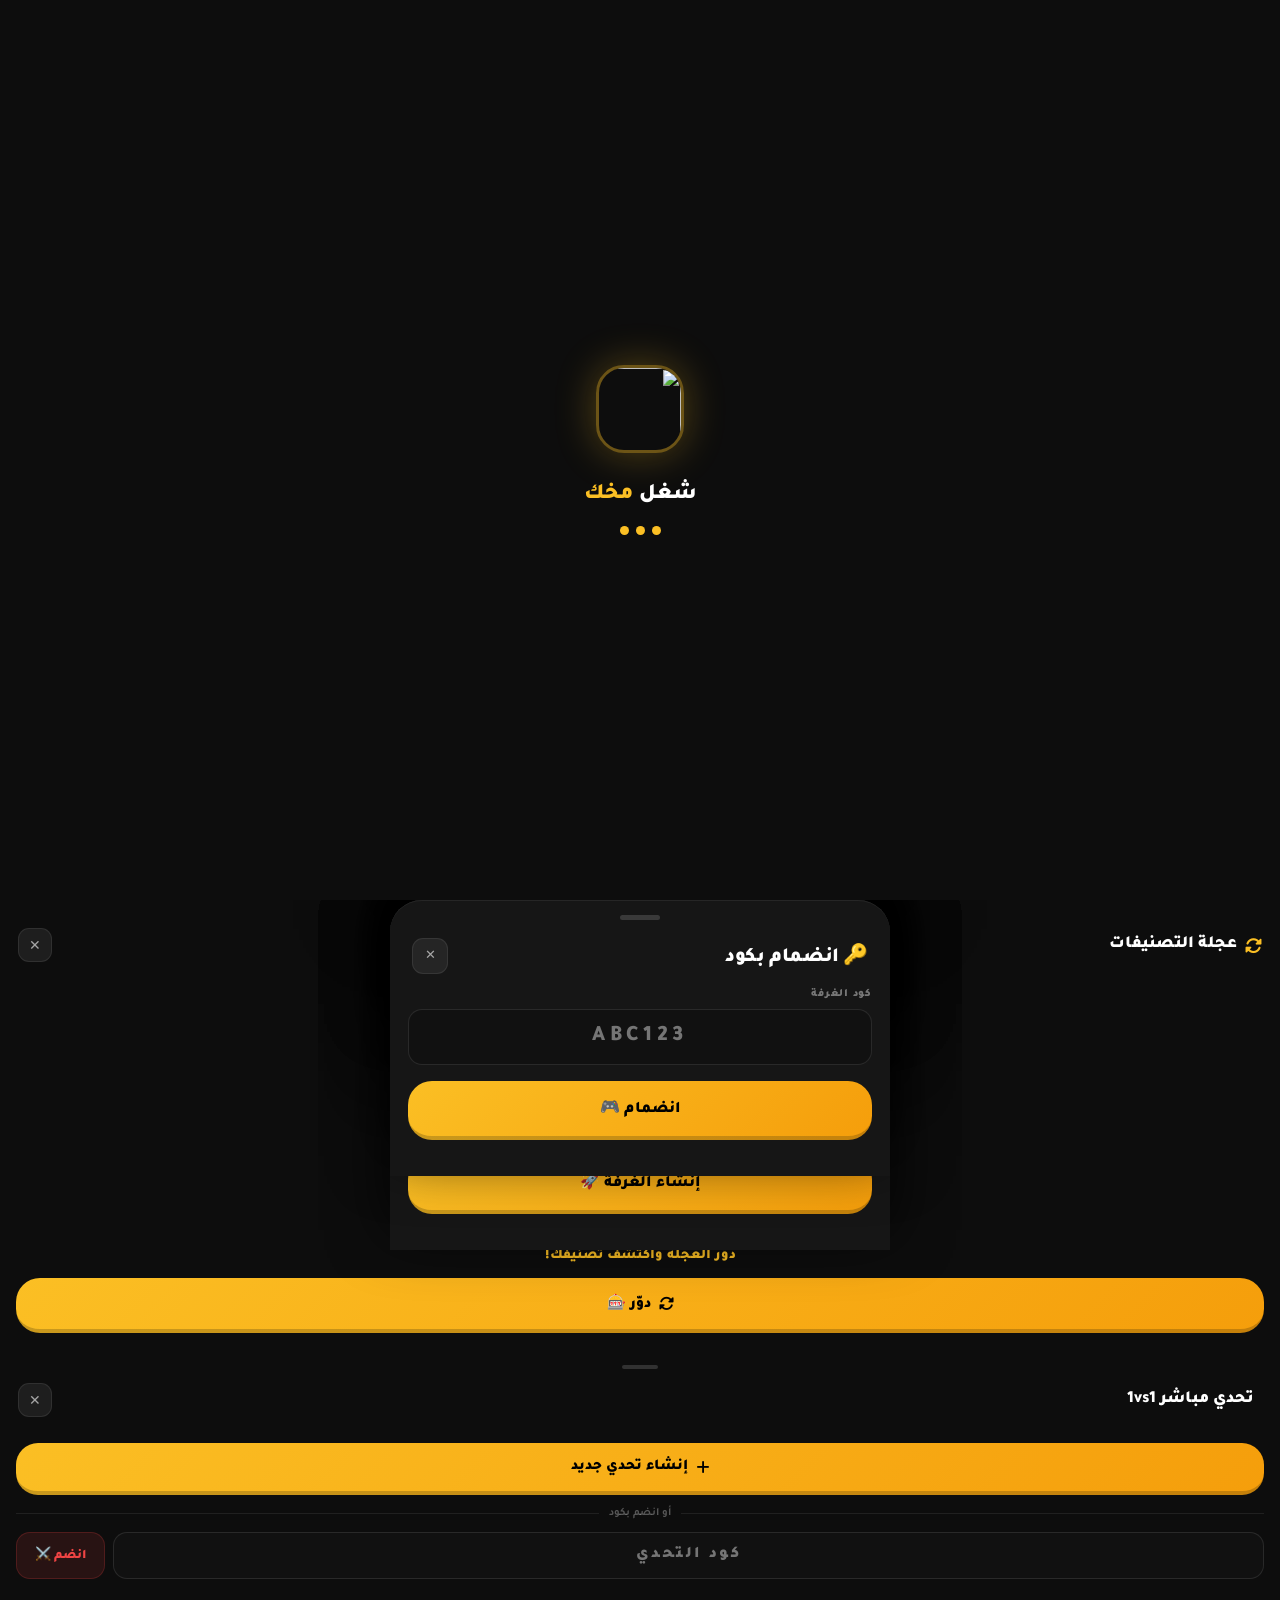
==== commit f8565b61: "Update index.html" ====
--- a/index.html
+++ b/index.html
@@ -4,10 +4,36 @@
 <meta charset="UTF-8">
 <meta name="viewport" content="width=device-width, initial-scale=1.0, maximum-scale=1.0, user-scalable=no">
 <title>شغل مخك - الإصدار الألترا 4.0</title>
+
+<!-- PWA -->
+<link rel="manifest" href="manifest.json">
+<meta name="theme-color" content="#0d0d0d">
+<meta name="apple-mobile-web-app-capable" content="yes">
+<meta name="apple-mobile-web-app-status-bar-style" content="black-translucent">
+<meta name="apple-mobile-web-app-title" content="شغل مخك">
+<link rel="apple-touch-icon" href="https://i.postimg.cc/qqTBP312/1000061201.png">
+<meta name="mobile-web-app-capable" content="yes">
+<meta name="application-name" content="شغل مخك">
+<meta name="description" content="لعبة تريفيا عربية تنافسية — تحديات يومية وأسبوعية وغرف لعب جماعي">
+
+<!-- Fonts & Icons -->
 <link href="https://fonts.googleapis.com/css2?family=Tajawal:wght@400;500;700;900&display=swap" rel="stylesheet">
 <link rel="stylesheet" href="https://cdnjs.cloudflare.com/ajax/libs/font-awesome/6.5.0/css/all.min.css">
 <link rel="stylesheet" href="styles.css">
+
+<!-- Confetti -->
 <script src="https://cdnjs.cloudflare.com/ajax/libs/canvas-confetti/1.6.0/confetti.browser.min.js"></script>
+
+<!-- Service Worker -->
+<script>
+  if ('serviceWorker' in navigator) {
+    window.addEventListener('load', () => {
+      navigator.serviceWorker.register('./sw.js')
+        .then(r => console.log('[SW] Registered:', r.scope))
+        .catch(e => console.warn('[SW] Failed:', e));
+    });
+  }
+</script>
 </head>
 <body id="main-body">
 
@@ -110,6 +136,21 @@
         ontouchend="this.style.transform='';this.style.borderBottomWidth='5px'">
         <i class="fas fa-gamepad"></i> ابدأ التحدي
       </button>
+      <!-- أزرار الأوضاع الجديدة -->
+      <div style="display:flex;gap:10px;margin-top:12px">
+        <button onclick="window.openRoulette()"
+          style="flex:1;padding:13px 0;background:rgba(251,191,36,.1);color:var(--accent);border:1px solid rgba(251,191,36,.22);border-radius:22px;font-weight:900;font-size:13px;cursor:pointer;font-family:'Tajawal',sans-serif;display:flex;align-items:center;justify-content:center;gap:7px"
+          onmousedown="this.style.transform='scale(.95)'" onmouseup="this.style.transform=''"
+          ontouchstart="this.style.transform='scale(.95)'" ontouchend="this.style.transform=''">
+          <i class="fas fa-rotate"></i> روليت 🎰
+        </button>
+        <button onclick="window.open1v1('عام','عام')"
+          style="flex:1;padding:13px 0;background:rgba(239,68,68,.1);color:#ef4444;border:1px solid rgba(239,68,68,.2);border-radius:22px;font-weight:900;font-size:13px;cursor:pointer;font-family:'Tajawal',sans-serif;display:flex;align-items:center;justify-content:center;gap:7px"
+          onmousedown="this.style.transform='scale(.95)'" onmouseup="this.style.transform=''"
+          ontouchstart="this.style.transform='scale(.95)'" ontouchend="this.style.transform=''">
+          <i class="fas fa-swords"></i> 1vs1 ⚔️
+        </button>
+      </div>
     </div>
 
     <!-- MAP -->
@@ -437,6 +478,46 @@
 
   </div><!-- /screens -->
 
+  <!-- ══ SCREEN: FLASHCARDS ══ -->
+  <div id="screen-flashcards" class="screen" style="padding:10px">
+    <div style="display:flex;align-items:center;gap:10px;margin-bottom:12px;flex-shrink:0">
+      <button onclick="window.navTo('map')" style="width:40px;height:40px;background:rgba(255,255,255,.06);border:1px solid rgba(255,255,255,.08);border-radius:14px;color:rgba(255,255,255,.7);font-size:16px;cursor:pointer;display:flex;align-items:center;justify-content:center">←</button>
+      <div>
+        <h2 style="font-size:18px;font-weight:900;color:#fff;margin:0;display:flex;align-items:center;gap:6px">
+          <i class="fas fa-clone" style="color:#60a5fa;font-size:16px"></i> بطاقات تعليمية
+        </h2>
+        <div style="font-size:10px;font-weight:700;color:var(--text2)" id="fc-counter">0 / 0</div>
+      </div>
+      <div style="margin-right:auto;display:flex;gap:10px">
+        <span id="fc-known-cnt" style="font-size:11px;font-weight:900;color:#22c55e">✅ 0</span>
+        <span id="fc-review-cnt" style="font-size:11px;font-weight:900;color:#f97316">🔁 0</span>
+      </div>
+    </div>
+    <!-- progress bar -->
+    <div style="height:5px;background:rgba(255,255,255,.06);border-radius:10px;overflow:hidden;margin-bottom:14px;flex-shrink:0">
+      <div id="fc-progress" style="height:100%;background:var(--grad);border-radius:10px;width:0%;transition:width .5s"></div>
+    </div>
+    <!-- card -->
+    <div id="fc-outer" style="flex:1;display:flex;flex-direction:column;margin-bottom:12px">
+      <div id="fc-inner">
+        <div id="fc-front" style=""></div>
+        <div id="fc-back" style=""></div>
+      </div>
+    </div>
+    <!-- buttons -->
+    <div style="display:flex;gap:10px;flex-shrink:0">
+      <button id="fc-review-btn" onclick="window.markFC(false)" style="display:none;flex:1;padding:14px;background:rgba(239,68,68,.1);color:#ef4444;border:1px solid rgba(239,68,68,.2);border-radius:20px;font-weight:900;font-size:14px;cursor:pointer;font-family:'Tajawal',sans-serif;align-items:center;justify-content:center;gap:6px">🔁 للمراجعة</button>
+      <button id="fc-flip-btn" onclick="window.flipFC()" style="flex:1;padding:14px;background:rgba(96,165,250,.1);color:#60a5fa;border:1px solid rgba(96,165,250,.2);border-radius:20px;font-weight:900;font-size:14px;cursor:pointer;font-family:'Tajawal',sans-serif;display:flex;align-items:center;justify-content:center;gap:6px"><i class="fas fa-rotate"></i> اقلب البطاقة</button>
+      <button id="fc-known-btn" onclick="window.markFC(true)" style="display:none;flex:1;padding:14px;background:rgba(34,197,94,.1);color:#22c55e;border:1px solid rgba(34,197,94,.2);border-radius:20px;font-weight:900;font-size:14px;cursor:pointer;font-family:'Tajawal',sans-serif;align-items:center;justify-content:center;gap:6px">✅ عارفها</button>
+    </div>
+    <button id="fc-restart-btn" onclick="window.restartFC()" style="display:none;width:100%;margin-top:10px;padding:15px;background:var(--grad);color:#000;font-weight:900;border-radius:24px;font-size:15px;border:none;border-bottom:4px solid rgba(0,0,0,.2);cursor:pointer;font-family:'Tajawal',sans-serif;align-items:center;justify-content:center;gap:8px"><i class="fas fa-rotate-right"></i> ابدأ من جديد</button>
+  </div>
+
+  <!-- ══ SCREEN: 1v1 ══ -->
+  <div id="screen-1v1" class="screen" style="padding:10px"></div>
+
+
+
   <!-- NAVBAR -->
   <div id="main-nav" class="nav-bar">
     <div onclick="window.navTo('home')"        id="n-home"        class="nav-link active"><i class="fas fa-house"></i><span>الرئيسية</span></div>
@@ -449,160 +530,139 @@
 
 <!-- SIDEBAR -->
 <div id="sb-overlay" class="sb-overlay" onclick="window.toggleSidebar()"></div>
-<div id="sidebar" class="sidebar" role="dialog" aria-label="الملف الشخصي">
-
+<div id="sidebar" class="sidebar">
   <!-- Header -->
-  <div class="sb-header">
-    <button onclick="window.toggleSidebar()" class="sb-close" aria-label="إغلاق">✕</button>
-    <h2 class="sb-title">الملف الشخصي</h2>
-    <div style="width:40px"></div>
-  </div>
-
-  <!-- Profile Center -->
-  <div class="sb-center">
-    <!-- Avatar -->
-    <div class="sb-avatar-ring" onclick="window.changeUsername()" title="اضغط لتغيير الاسم">
-      <div class="sb-avatar-inner">
-        <img id="side-avatar" src="https://i.postimg.cc/qqTBP312/1000061201.png" alt="avatar" loading="lazy">
+  <div class="sb-header" style="padding:16px 16px 10px">
+    <button onclick="window.toggleSidebar()" class="sb-close" style="width:34px;height:34px;font-size:14px">✕</button>
+    <h2 class="sb-title" style="font-size:15px">الملف الشخصي</h2>
+    <div style="width:34px"></div>
+  </div>
+
+  <!-- Avatar + info -->
+  <div class="sb-center" style="padding:8px 16px 10px">
+    <div class="sb-avatar-ring" onclick="window.changeUsername()" style="width:76px;height:76px;margin-bottom:10px">
+      <div class="sb-avatar-inner" style="width:76px;height:76px;border-radius:24px">
+        <img id="side-avatar" src="https://i.postimg.cc/qqTBP312/1000061201.png" alt="avatar" style="width:76px;height:76px;border-radius:22px">
         <div id="side-avatar-frame" class="sb-avatar-frame"></div>
       </div>
     </div>
-    <h3 id="side-name" class="sb-username">لاعب</h3>
-    <span id="side-rank" class="sb-rank-pill">باحث عن المعرفة</span>
-  </div>
-
-  <!-- XP Bar -->
-  <div class="xp-label">
-    <span id="side-xp-label">0 / 1500</span>
-    <span style="color:var(--accent);font-weight:900">XP</span>
-  </div>
-  <div class="xp-bar"><div id="side-xp-fill" class="xp-fill" style="width:0%"></div></div>
-
-  <!-- Stats Row -->
-  <div class="sb-stats">
-    <div class="sb-stat-row">
-      <span class="sb-stat-val" id="side-coins">500</span>
-      <span class="sb-stat-label">💰 عملة</span>
-    </div>
-    <div class="sb-stat-row">
-      <span class="sb-stat-val" id="side-lvl">1</span>
-      <span class="sb-stat-label">⭐ مستوى</span>
-    </div>
-    <div class="sb-stat-row">
-      <span class="sb-stat-val" id="side-sections">0</span>
-      <span class="sb-stat-label">✅ أقسام</span>
-    </div>
-  </div>
-
-  <!-- Menu — الأنشطة -->
-  <p class="sb-section-label">الأنشطة</p>
-  <div class="sb-menu">
-    <div class="sb-item" onclick="window.showDailyTasksModal()">
-      <span class="sb-item-name">
-        <span class="sb-icon sb-icon-gold">📅</span>مهام اليوم
-      </span>
-      <span class="sb-arrow">‹</span>
-    </div>
-    <div class="sb-item" onclick="window.showAchievementsModal()">
-      <span class="sb-item-name">
-        <span class="sb-icon sb-icon-orange">🏅</span>الإنجازات
-      </span>
-      <span class="sb-arrow">‹</span>
-    </div>
-    <div class="sb-item" onclick="window.showPlayerCard()">
-      <span class="sb-item-name">
-        <span class="sb-icon sb-icon-purple">🪪</span>بطاقتي
-      </span>
-      <span class="sb-arrow">‹</span>
-    </div>
-  </div>
-
-  <!-- Menu — التحديات -->
-  <p class="sb-section-label">التحديات</p>
-  <div class="sb-menu">
-    <div class="sb-item" onclick="window.toggleSidebar();window.navTo('daily')">
-      <span class="sb-item-name">
-        <span class="sb-icon sb-icon-gold" style="animation:goldPulse 2.5s ease infinite">⚡</span>تحدي اليوم
-      </span>
-      <span class="sb-arrow">‹</span>
-    </div>
-    <div class="sb-item" onclick="window.toggleSidebar();window.navTo('weekly')">
-      <span class="sb-item-name">
-        <span class="sb-icon sb-icon-blue">🏆</span>أسبوعي وموسمي
-      </span>
-      <span class="sb-arrow">‹</span>
-    </div>
-    <div class="sb-item" onclick="window.toggleSidebar();window.navTo('rooms')">
-      <span class="sb-item-name">
-        <span class="sb-icon sb-icon-red">⚔️</span>غرف اللعب
-      </span>
-      <span class="sb-arrow">‹</span>
-    </div>
-    <div class="sb-item" onclick="window.showFriendsModal?.()">
-      <span class="sb-item-name">
-        <span class="sb-icon sb-icon-cyan">👥</span>الأصدقاء
-      </span>
-      <span class="sb-arrow">‹</span>
-    </div>
-  </div>
-
-  <!-- Menu — الإعدادات -->
-  <p class="sb-section-label">الإعدادات</p>
-  <div class="sb-menu">
-    <div class="sb-item" onclick="window.toggleSettings()" style="border-color:rgba(251,191,36,.08)">
-      <span class="sb-item-name">
-        <span class="sb-icon sb-icon-gold">⚙️</span>الإعدادات
-      </span>
-      <div style="display:flex;align-items:center;gap:8px">
-        <div id="settings-dot" style="width:6px;height:6px;border-radius:50%;background:var(--accent);opacity:0;transition:.3s"></div>
-        <span id="settings-arrow" class="sb-arrow" style="transition:transform .3s">‹</span>
-      </div>
-    </div>
-    <div id="settings-panel" class="sb-settings">
-      <div class="sb-settings-inner">
-        <div class="sb-setting-row">
-          <span class="sb-setting-label">✏️ تغيير الاسم</span>
-          <button onclick="window.changeUsername()"
-            style="background:rgba(251,191,36,.1);color:var(--accent);border:1px solid rgba(251,191,36,.2);
-            border-radius:11px;padding:6px 14px;font-weight:900;font-size:12px;cursor:pointer;
-            font-family:'Tajawal',sans-serif;transition:.15s"
-            onmousedown="this.style.opacity='.7'" onmouseup="this.style.opacity='1'">تغيير</button>
-        </div>
-        <div class="sb-setting-row">
-          <span class="sb-setting-label">
-            <span id="sound-icon-sb">🔊</span> الأصوات
-          </span>
-          <div id="sound-toggle-sb" class="toggle on" onclick="window.toggleSound()">
-            <div class="toggle-knob"></div>
-          </div>
-        </div>
-        <div class="sb-setting-row" style="flex-direction:column;align-items:flex-start;gap:10px">
-          <span class="sb-setting-label">🎨 لون التطبيق</span>
-          <div class="theme-colors" id="theme-color-picker"></div>
-        </div>
-        <div class="sb-setting-row" style="flex-direction:column;align-items:flex-start;gap:8px">
-          <span class="sb-setting-label">💬 رسالتي في اللوحة</span>
-          <input id="my-message-input" type="text" maxlength="40"
-            placeholder="رسالة تظهر للاعبين..."
-            style="width:100%;background:rgba(255,255,255,.05);border:1px solid rgba(255,255,255,.1);
-            border-radius:12px;padding:11px 14px;color:#fff;font-family:'Tajawal',sans-serif;
-            font-size:13px;font-weight:700;outline:none;text-align:right;box-sizing:border-box"
-            oninput="window.saveMessageDebounced()"
-            onfocus="this.style.borderColor='var(--accent)'"
-            onblur="this.style.borderColor='rgba(255,255,255,.1)'">
-        </div>
-        <button onclick="window.requestNotifPermission()" id="notif-btn"
-          style="width:100%;background:rgba(96,165,250,.08);color:#60a5fa;border:1px solid rgba(96,165,250,.18);
-          border-radius:13px;padding:11px;font-weight:900;font-size:13px;cursor:pointer;
-          font-family:'Tajawal',sans-serif;transition:.15s">
-          🔔 تفعيل الإشعارات اليومية
-        </button>
-      </div>
-    </div>
-  </div>
-
-  <div class="sb-footer">
-    <button onclick="window.resetGame()" class="sb-del-btn">🗑️ مسح البيانات</button>
+    <h3 id="side-name" class="sb-username" style="font-size:16px;margin-bottom:4px">لاعب</h3>
+    <span id="side-rank" class="sb-rank-pill" style="font-size:10px;padding:3px 10px">باحث عن المعرفة</span>
+  </div>
+
+  <!-- XP bar -->
+  <div style="padding:0 16px 12px">
+    <div style="display:flex;justify-content:space-between;font-size:10px;font-weight:700;color:var(--text2);margin-bottom:5px">
+      <span>XP</span><span id="side-xp-label">0 / 1500</span>
+    </div>
+    <div class="xp-bar"><div id="side-xp-fill" class="xp-fill" style="width:0%"></div></div>
+  </div>
+
+  <!-- Stats grid 3 cols -->
+  <div style="display:grid;grid-template-columns:1fr 1fr 1fr;gap:6px;padding:0 16px 14px">
+    <div style="background:rgba(251,191,36,.07);border:1px solid rgba(251,191,36,.12);border-radius:14px;padding:10px 6px;text-align:center">
+      <div class="sb-stat-val" id="side-coins" style="font-size:18px;font-weight:900;color:var(--accent)">500</div>
+      <div style="font-size:9px;font-weight:700;color:var(--text2);margin-top:2px">عملات</div>
+    </div>
+    <div style="background:rgba(167,139,250,.07);border:1px solid rgba(167,139,250,.12);border-radius:14px;padding:10px 6px;text-align:center">
+      <div class="sb-stat-val" id="side-lvl" style="font-size:18px;font-weight:900;color:#a78bfa">1</div>
+      <div style="font-size:9px;font-weight:700;color:var(--text2);margin-top:2px">المستوى</div>
+    </div>
+    <div style="background:rgba(34,197,94,.07);border:1px solid rgba(34,197,94,.12);border-radius:14px;padding:10px 6px;text-align:center">
+      <div class="sb-stat-val" id="side-sections" style="font-size:18px;font-weight:900;color:#22c55e">0</div>
+      <div style="font-size:9px;font-weight:700;color:var(--text2);margin-top:2px">أقسام</div>
+    </div>
+  </div>
+
+  <div class="sb-divider"></div>
+
+  <!-- قسم: الأنشطة -->
+  <div class="sb-section-label">الأنشطة</div>
+  <div class="sb-item-new" onclick="window.openRoulette();window.toggleSidebar()">
+    <div class="sb-item-icon" style="background:rgba(251,191,36,.14);border:1px solid rgba(251,191,36,.2)"><i class="fas fa-rotate" style="color:#fbbf24"></i></div>
+    <span class="sb-item-text">عجلة الروليت 🎰</span>
+    <i class="fas fa-chevron-left sb-item-arrow"></i>
+  </div>
+  <div class="sb-item-new" onclick="window.toggleSidebar();window.navTo('map')">
+    <div class="sb-item-icon" style="background:rgba(96,165,250,.14);border:1px solid rgba(96,165,250,.2)"><i class="fas fa-th-large" style="color:#60a5fa"></i></div>
+    <span class="sb-item-text">المجالات 🗺️</span>
+    <i class="fas fa-chevron-left sb-item-arrow"></i>
+  </div>
+  <div class="sb-item-new" onclick="window.toggleSidebar();window.navTo('rooms')">
+    <div class="sb-item-icon" style="background:rgba(6,182,212,.14);border:1px solid rgba(6,182,212,.2)"><i class="fas fa-users" style="color:#06b6d4"></i></div>
+    <span class="sb-item-text">غرف اللعب</span>
+    <i class="fas fa-chevron-left sb-item-arrow"></i>
+  </div>
+  <div class="sb-item-new" onclick="window.showFriendsModal?.()">
+    <div class="sb-item-icon" style="background:rgba(244,114,182,.14);border:1px solid rgba(244,114,182,.2)"><i class="fas fa-user-group" style="color:#f472b6"></i></div>
+    <span class="sb-item-text">الأصدقاء</span>
+    <i class="fas fa-chevron-left sb-item-arrow"></i>
+  </div>
+
+  <div class="sb-divider"></div>
+
+  <!-- قسم: التحديات -->
+  <div class="sb-section-label">التحديات</div>
+  <div class="sb-item-new" onclick="window.showDailyTasksModal()">
+    <div class="sb-item-icon" style="background:rgba(249,115,22,.14);border:1px solid rgba(249,115,22,.2)"><i class="fas fa-bolt" style="color:#f97316"></i></div>
+    <span class="sb-item-text">مهام اليوم</span>
+    <i class="fas fa-chevron-left sb-item-arrow"></i>
+  </div>
+  <div class="sb-item-new" onclick="window.toggleSidebar();window.navTo('daily')">
+    <div class="sb-item-icon" style="background:rgba(249,115,22,.14);border:1px solid rgba(249,115,22,.2)"><i class="fas fa-calendar-check" style="color:#f97316"></i></div>
+    <span class="sb-item-text">تحدي اليوم</span>
+    <i class="fas fa-chevron-left sb-item-arrow"></i>
+  </div>
+  <div class="sb-item-new" onclick="window.toggleSidebar();window.navTo('weekly')">
+    <div class="sb-item-icon" style="background:rgba(251,191,36,.14);border:1px solid rgba(251,191,36,.2)"><i class="fas fa-calendar-week" style="color:#fbbf24"></i></div>
+    <span class="sb-item-text">التحدي الأسبوعي</span>
+    <i class="fas fa-chevron-left sb-item-arrow"></i>
+  </div>
+  <div class="sb-item-new" onclick="window.showAchievementsModal()">
+    <div class="sb-item-icon" style="background:rgba(251,191,36,.14);border:1px solid rgba(251,191,36,.2)"><i class="fas fa-medal" style="color:#fbbf24"></i></div>
+    <span class="sb-item-text">الإنجازات 🏅</span>
+    <i class="fas fa-chevron-left sb-item-arrow"></i>
+  </div>
+  <div class="sb-item-new" onclick="window.showPlayerCard()">
+    <div class="sb-item-icon" style="background:rgba(96,165,250,.14);border:1px solid rgba(96,165,250,.2)"><i class="fas fa-id-card" style="color:#60a5fa"></i></div>
+    <span class="sb-item-text">بطاقتي 🪪</span>
+    <i class="fas fa-chevron-left sb-item-arrow"></i>
+  </div>
+
+  <div class="sb-divider"></div>
+
+  <!-- قسم: الإعدادات -->
+  <div class="sb-section-label">الإعدادات</div>
+  <div class="sb-item-new" onclick="window.changeUsername()">
+    <div class="sb-item-icon" style="background:rgba(255,255,255,.07);border:1px solid rgba(255,255,255,.1)"><i class="fas fa-pen" style="color:rgba(255,255,255,.6)"></i></div>
+    <span class="sb-item-text">تغيير الاسم</span>
+    <i class="fas fa-chevron-left sb-item-arrow"></i>
+  </div>
+  <div class="sb-item-new" onclick="window.toggleTheme()">
+    <div class="sb-item-icon" style="background:rgba(255,255,255,.07);border:1px solid rgba(255,255,255,.1)"><i id="theme-icon-sb" class="fas fa-moon" style="color:rgba(255,255,255,.6)"></i></div>
+    <span class="sb-item-text" id="theme-label-sb">الوضع الليلي</span>
+    <div id="theme-toggle" class="toggle on" onclick="event.stopPropagation();window.toggleTheme()" style="margin-right:auto"><div class="toggle-knob"></div></div>
+  </div>
+  <div class="sb-item-new" onclick="window.toggleSound()">
+    <div class="sb-item-icon" style="background:rgba(255,255,255,.07);border:1px solid rgba(255,255,255,.1)"><span id="sound-icon-sb" style="font-size:15px">🔊</span></div>
+    <span class="sb-item-text">الأصوات</span>
+    <div id="sound-toggle-sb" class="toggle on" onclick="event.stopPropagation();window.toggleSound()" style="margin-right:auto"><div class="toggle-knob"></div></div>
+  </div>
+  <div style="padding:10px 16px 6px">
+    <div style="font-size:10px;font-weight:700;color:var(--text2);margin-bottom:8px">🎨 لون التطبيق</div>
+    <div class="theme-colors" id="theme-color-picker"></div>
+  </div>
+  <div style="padding:6px 16px 10px">
+    <div style="font-size:10px;font-weight:700;color:var(--text2);margin-bottom:7px">💬 رسالتي في اللوحة</div>
+    <input id="my-message-input" type="text" maxlength="40" placeholder="رسالة تظهر للاعبين..." style="width:100%;background:#111;border:1px solid rgba(255,255,255,.1);border-radius:12px;padding:10px 12px;color:#fff;font-family:'Tajawal',sans-serif;font-size:12px;font-weight:700;outline:none;text-align:right" oninput="window.saveMessageDebounced()" onfocus="this.style.borderColor='var(--accent)'" onblur="this.style.borderColor='rgba(255,255,255,.1)'">
+  </div>
+  <div style="padding:0 16px 16px">
+    <button onclick="window.requestNotifPermission()" id="notif-btn" style="width:100%;background:rgba(96,165,250,.08);color:#60a5fa;border:1px solid rgba(96,165,250,.15);border-radius:12px;padding:10px;font-weight:900;font-size:12px;cursor:pointer;font-family:'Tajawal',sans-serif">🔔 تفعيل الإشعارات</button>
+  </div>
+
+  <!-- Footer -->
+  <div class="sb-footer" style="margin-top:auto">
+    <button onclick="window.resetGame()" class="sb-del-btn" style="font-size:12px;padding:10px">🗑️ مسح البيانات</button>
   </div>
 </div>
 
@@ -729,6 +789,64 @@
   </div>
 </div>
 
+<!-- ══ MODAL: روليت ══ -->
+<div id="modal-roulette" onclick="window.closeRoulette()">
+  <div onclick="event.stopPropagation()">
+    <div style="display:flex;justify-content:center;padding:10px 0 0"><div style="width:36px;height:4px;border-radius:10px;background:rgba(255,255,255,.15)"></div></div>
+    <div style="display:flex;justify-content:space-between;align-items:center;padding:14px 18px 10px;flex-shrink:0">
+      <h3 style="font-size:17px;font-weight:900;color:#fff;display:flex;align-items:center;gap:8px">
+        <i class="fas fa-rotate" style="color:var(--accent)"></i> عجلة التصنيفات
+      </h3>
+      <button onclick="window.closeRoulette()" style="width:34px;height:34px;background:rgba(255,255,255,.07);border:1px solid rgba(255,255,255,.08);border-radius:11px;color:rgba(255,255,255,.6);font-size:14px;cursor:pointer;display:flex;align-items:center;justify-content:center">✕</button>
+    </div>
+    <!-- pointer needle -->
+    <div id="roulette-pointer"></div>
+    <!-- canvas -->
+    <div style="padding:10px 16px;display:flex;justify-content:center">
+      <canvas id="roulette-canvas" width="250" height="250"></canvas>
+    </div>
+    <!-- result label -->
+    <div id="roulette-result-lbl" style="text-align:center;font-size:14px;font-weight:900;color:var(--accent);min-height:24px;padding:6px 16px 0">دوّر العجلة واكتشف تصنيفك!</div>
+    <!-- buttons -->
+    <div style="padding:12px 16px 22px;display:flex;flex-direction:column;gap:10px">
+      <button id="roulette-spin-btn" onclick="window.spinRoulette()"
+        style="width:100%;padding:15px;background:var(--grad);color:#000;font-weight:900;border-radius:24px;font-size:15px;border:none;border-bottom:4px solid rgba(0,0,0,.2);cursor:pointer;font-family:'Tajawal',sans-serif;display:flex;align-items:center;justify-content:center;gap:8px">
+        <i class="fas fa-rotate"></i> دوّر 🎰</button>
+      <button id="roulette-start-btn" onclick="window.startRouletteGame()"
+        style="display:none;width:100%;padding:14px;background:rgba(251,191,36,.12);color:var(--accent);border:1px solid rgba(251,191,36,.25);border-radius:22px;font-size:14px;font-weight:900;cursor:pointer;font-family:'Tajawal',sans-serif;align-items:center;justify-content:center;gap:8px">
+        <i class="fas fa-play"></i></button>
+    </div>
+  </div>
+</div>
+
+<!-- ══ MODAL: 1vs1 تحدي مباشر ══ -->
+<div id="modal-1v1" onclick="window.close1v1()">
+  <div onclick="event.stopPropagation()">
+    <div style="display:flex;justify-content:center;padding:10px 0 0"><div style="width:36px;height:4px;border-radius:10px;background:rgba(255,255,255,.15)"></div></div>
+    <div style="display:flex;justify-content:space-between;align-items:center;padding:14px 18px 12px">
+      <h3 style="font-size:17px;font-weight:900;color:#fff;display:flex;align-items:center;gap:8px">
+        <i class="fas fa-swords" style="color:#ef4444"></i> تحدي مباشر 1vs1
+      </h3>
+      <button onclick="window.close1v1()" style="width:34px;height:34px;background:rgba(255,255,255,.07);border:1px solid rgba(255,255,255,.08);border-radius:11px;color:rgba(255,255,255,.6);font-size:14px;cursor:pointer;display:flex;align-items:center;justify-content:center">✕</button>
+    </div>
+    <div id="1v1-cat-lbl" style="text-align:center;font-size:12px;font-weight:700;color:var(--text2);padding-bottom:14px"></div>
+    <div style="padding:0 16px 8px">
+      <button onclick="window.create1v1()"
+        style="width:100%;padding:15px;background:var(--grad);color:#000;font-weight:900;border-radius:22px;font-size:15px;border:none;border-bottom:4px solid rgba(0,0,0,.2);cursor:pointer;font-family:'Tajawal',sans-serif;display:flex;align-items:center;justify-content:center;gap:8px;margin-bottom:12px">
+        <i class="fas fa-plus"></i> إنشاء تحدي جديد</button>
+      <div style="display:flex;align-items:center;gap:10px;margin-bottom:12px">
+        <div style="flex:1;height:1px;background:rgba(255,255,255,.08)"></div>
+        <span style="font-size:11px;font-weight:700;color:rgba(255,255,255,.3)">أو انضم بكود</span>
+        <div style="flex:1;height:1px;background:rgba(255,255,255,.08)"></div>
+      </div>
+      <div style="display:flex;gap:8px;margin-bottom:20px">
+        <input id="1v1-join-input" type="text" maxlength="6" placeholder="كود التحدي" style="flex:1;background:#111;border:1px solid rgba(255,255,255,.1);border-radius:14px;padding:13px;color:#fff;font-family:'Tajawal',sans-serif;font-size:16px;font-weight:900;outline:none;text-align:center;letter-spacing:.15em;text-transform:uppercase" onfocus="this.style.borderColor='var(--accent)'" onblur="this.style.borderColor='rgba(255,255,255,.1)'" onkeydown="if(event.key==='Enter') window.join1v1()">
+        <button onclick="window.join1v1()" style="padding:13px 18px;background:rgba(239,68,68,.12);color:#ef4444;border:1px solid rgba(239,68,68,.2);border-radius:14px;font-weight:900;font-size:13px;cursor:pointer;font-family:'Tajawal',sans-serif;white-space:nowrap">انضم ⚔️</button>
+      </div>
+    </div>
+  </div>
+</div>
+
 <!-- GAME JS — يجب أن تكون الملفات في مجلد js/ -->
 <script type="module" src="js/main.js"></script>
 </body>
--- a/styles.css
+++ b/styles.css
@@ -9,17 +9,35 @@
   --green:#22c55e;--red:#ef4444;--blue:#60a5fa;
 }
 .light-mode{--bg:#050508!important;--card:#12121a!important;--text:#fff!important;background:#050508!important}
-body{font-family:'Tajawal',sans-serif;background:#050508!important;color:#fff!important;
-  overflow:hidden;height:100vh;margin:0;-webkit-tap-highlight-color:transparent;
-  transition:background .4s,color .4s}
+body{
+  font-family:'Tajawal',sans-serif;
+  background:var(--bg,#0d0d0d);
+  color:var(--text,#fff);
+  overflow:hidden;
+  height:100vh;
+  margin:0;
+  -webkit-tap-highlight-color:transparent;
+  transition:background .4s,color .4s;
+}
 
 /* ═══════════════════════════════════════════════
    SCREENS
 ═══════════════════════════════════════════════ */
-.screen{display:none!important;height:calc(100vh - 85px - 68px);padding:16px;
-  overflow-y:auto;width:100%;-webkit-overflow-scrolling:touch}
-.screen.active{display:flex!important;flex-direction:column;
-  animation:slideIn .4s cubic-bezier(.16,1,.3,1)}
+.screen{
+  display:none;
+  height:calc(100vh - 85px - 68px);
+  padding:16px;
+  overflow-y:auto;
+  width:100%;
+  -webkit-overflow-scrolling:touch;
+  /* will-change للأداء */
+  will-change:opacity,transform;
+}
+.screen.active{
+  display:flex;
+  flex-direction:column;
+  animation:slideIn .35s cubic-bezier(.16,1,.3,1);
+}
 @keyframes slideIn{from{opacity:0;transform:translateY(18px)}to{opacity:1;transform:translateY(0)}}
 ::-webkit-scrollbar{width:4px}::-webkit-scrollbar-track{background:transparent}
 ::-webkit-scrollbar-thumb{background:var(--accent);border-radius:10px;opacity:.4}
@@ -135,97 +153,278 @@
 .sidebar.open{right:0}
 .sb-overlay{position:fixed;inset:0;background:rgba(0,0,0,.85);z-index:1000;
   display:none;backdrop-filter:blur(12px)}
-.sb-header{display:flex;justify-content:space-between;align-items:center;padding:22px 22px 10px}
-.sb-close{width:42px;height:42px;background:#1e1e1e;border:1px solid rgba(255,255,255,.07);
-  border-radius:14px;color:rgba(255,255,255,.7);font-size:16px;cursor:pointer;
-  display:flex;align-items:center;justify-content:center;transition:.2s}
-.sb-close:active{transform:scale(.9)}
-.sb-title{font-size:18px;font-weight:900;color:#fff}
-.sb-avatar-ring{width:108px;height:108px;margin:0 auto 14px;border-radius:50%;
-  background:var(--grad);padding:4px;box-shadow:0 0 35px rgba(251,191,36,.35);cursor:pointer}
-.sb-avatar-inner{width:100%;height:100%;border-radius:50%;overflow:hidden;
-  border:3px solid #111;background:#1a1a1a;position:relative}
-.sb-avatar-inner img{width:100%;height:100%;object-fit:cover;display:block}
-.sb-avatar-frame{position:absolute;inset:0;border-radius:50%;pointer-events:none}
-.sb-username{font-size:22px;font-weight:900;color:#fff;text-align:center;margin-bottom:6px}
-.sb-rank-pill{display:inline-block;background:rgba(251,191,36,.12);color:var(--accent);
-  font-size:11px;font-weight:900;padding:5px 18px;border-radius:30px;letter-spacing:.05em}
-.sb-center{text-align:center;padding:10px 20px 16px}
-.xp-bar{height:10px;background:rgba(255,255,255,.07);border-radius:20px;overflow:hidden;
-  border:1px solid rgba(255,255,255,.04);margin:0 22px 18px}
-.xp-fill{height:100%;background:var(--grad);transition:1s cubic-bezier(.175,.885,.32,1.275);
-  width:0%;box-shadow:0 0 10px var(--accent)}
-.xp-label{display:flex;justify-content:space-between;font-size:11px;font-weight:700;
-  color:var(--text2);margin:0 22px 8px;letter-spacing:.02em}
-.sb-stats{padding:0 18px;display:flex;flex-direction:column;gap:8px;margin-bottom:12px}
-.sb-stat-row{background:#1a1a1a;border:1px solid rgba(255,255,255,.05);border-radius:18px;
-  padding:14px 20px;display:flex;justify-content:space-between;align-items:center}
-.sb-stat-label{color:#fff;font-weight:700;font-size:14px}
-.sb-stat-val{color:var(--accent);font-weight:900;font-size:18px}
-.sb-menu{padding:0 18px;display:flex;flex-direction:column;gap:7px;margin-bottom:14px}
-
-/* كل عنصر في السايدبار */
+/* ─── Sidebar Header ─── */
+.sb-header{
+  display:flex;justify-content:space-between;align-items:center;
+  padding:18px 18px 12px;
+  flex-shrink:0;
+  border-bottom:1px solid rgba(255,255,255,.04);
+}
+.sb-close{
+  width:40px;height:40px;
+  background:rgba(255,255,255,.05);
+  border:1px solid rgba(255,255,255,.07);
+  border-radius:12px;
+  color:rgba(255,255,255,.5);font-size:14px;cursor:pointer;
+  display:flex;align-items:center;justify-content:center;
+  transition:.18s cubic-bezier(.34,1.56,.64,1);
+}
+.sb-close:active{transform:scale(.86);background:rgba(255,255,255,.09)}
+.sb-title{
+  font-size:16px;font-weight:900;color:#fff;
+  letter-spacing:-.01em;
+}
+
+/* ─── Avatar ─── */
+.sb-avatar-ring{
+  width:90px;height:90px;
+  margin:0 auto 12px;
+  border-radius:50%;
+  /* حلقة ذهبية باستخدام padding بدل box-shadow لأداء أفضل */
+  background:var(--grad);
+  padding:3px;
+  /* box-shadow بسيط بدلاً من التوهج المكثف */
+  box-shadow:0 6px 24px rgba(251,191,36,.3);
+  cursor:pointer;
+  transition:.22s cubic-bezier(.34,1.56,.64,1);
+}
+.sb-avatar-ring:active{transform:scale(.92)}
+.sb-avatar-inner{
+  width:100%;height:100%;
+  border-radius:50%;overflow:hidden;
+  border:3px solid #0a0a12;
+  position:relative;
+  background:#1a1a2e;
+}
+.sb-avatar-inner img{
+  width:100%;height:100%;
+  object-fit:cover;display:block;
+}
+.sb-avatar-frame{
+  position:absolute;inset:0;
+  border-radius:50%;
+  pointer-events:none;
+}
+
+/* ─── Profile Center ─── */
+.sb-center{
+  text-align:center;
+  padding:20px 16px 12px;
+  flex-shrink:0;
+  /* خلفية خفيفة للمنطقة */
+  background:linear-gradient(180deg,rgba(251,191,36,.04) 0%,transparent 100%);
+  border-bottom:1px solid rgba(255,255,255,.04);
+}
+.sb-username{
+  font-size:18px;font-weight:900;
+  color:#fff;
+  margin-bottom:6px;
+  letter-spacing:-.02em;
+}
+.sb-rank-pill{
+  display:inline-block;
+  background:rgba(251,191,36,.1);
+  color:var(--accent);
+  font-size:10px;font-weight:900;
+  padding:4px 14px;
+  border-radius:20px;
+  letter-spacing:.05em;
+  border:1px solid rgba(251,191,36,.2);
+  text-transform:uppercase;
+}
+
+/* ─── XP Bar ─── */
+.xp-label{
+  display:flex;justify-content:space-between;
+  font-size:10px;font-weight:700;
+  color:rgba(255,255,255,.3);
+  padding:10px 18px 4px;
+  flex-shrink:0;
+}
+.xp-bar{
+  height:6px;
+  background:rgba(255,255,255,.07);
+  margin:0 18px;
+  border-radius:10px;overflow:hidden;
+  flex-shrink:0;
+}
+.xp-fill{
+  height:100%;
+  background:var(--grad);
+  transition:width .8s cubic-bezier(.34,1.56,.64,1);
+  width:0%;
+  /* glow خفيف فقط */
+  box-shadow:0 0 8px rgba(251,191,36,.3);
+}
+
+/* ─── Stats Row ─── */
+.sb-stats{
+  display:grid;
+  grid-template-columns:repeat(3,1fr);
+  gap:8px;
+  padding:12px 14px;
+  flex-shrink:0;
+}
+.sb-stat-row{
+  background:rgba(255,255,255,.03);
+  border:1px solid rgba(255,255,255,.05);
+  border-radius:14px;
+  padding:10px 8px;
+  text-align:center;
+  display:flex;flex-direction:column;gap:4px;
+}
+.sb-stat-val{
+  font-size:18px;font-weight:900;
+  color:var(--accent);
+  font-variant-numeric:tabular-nums;
+}
+.sb-stat-label{
+  font-size:9px;font-weight:700;
+  color:rgba(255,255,255,.3);
+  text-transform:uppercase;
+  letter-spacing:.05em;
+}
+
+/* ─── Menu Items ─── */
+.sb-menu{
+  display:flex;flex-direction:column;
+  gap:2px;
+  padding:6px 10px;
+  flex:1;
+}
+.sb-section-label{
+  font-size:9px;font-weight:900;
+  color:rgba(255,255,255,.2);
+  text-transform:uppercase;
+  letter-spacing:.12em;
+  padding:8px 14px 4px;
+  flex-shrink:0;
+}
 .sb-item{
-  background:rgba(255,255,255,.04);
-  border:1px solid rgba(255,255,255,.06);
-  border-radius:16px;
-  padding:12px 15px;
+  background:transparent;
+  border:1px solid transparent;
+  border-radius:14px;
+  padding:12px 14px;
   display:flex;justify-content:space-between;align-items:center;
   cursor:pointer;
-  transition:all .18s cubic-bezier(.34,1.56,.64,1);
+  transition:all .15s ease;
   -webkit-tap-highlight-color:transparent;
-  touch-action:manipulation}
+  touch-action:manipulation;
+}
+.sb-item:hover{
+  background:rgba(255,255,255,.04);
+  border-color:rgba(255,255,255,.06);
+}
 .sb-item:active{
-  background:rgba(251,191,36,.07);
-  border-color:rgba(251,191,36,.2);
-  transform:scale(.97)}
-
-/* اسم العنصر — يحتوي الأيقونة والنص */
+  background:rgba(251,191,36,.06);
+  border-color:rgba(251,191,36,.12);
+  transform:scale(.98);
+  transition-duration:.08s;
+}
 .sb-item-name{
   color:#fff;font-weight:700;font-size:14px;
-  display:flex;align-items:center;gap:11px}
-
-/* مربع الأيقونة الملون */
+  display:flex;align-items:center;gap:11px;
+}
+/* أيقونة الـ item */
 .sb-icon{
-  width:34px;height:34px;border-radius:11px;
+  width:34px;height:34px;
+  border-radius:11px;
   display:flex;align-items:center;justify-content:center;
-  font-size:17px;flex-shrink:0;
-  transition:transform .18s cubic-bezier(.34,1.56,.64,1)}
+  font-size:16px;flex-shrink:0;
+  transition:transform .15s cubic-bezier(.34,1.56,.64,1);
+}
 .sb-item:active .sb-icon{transform:scale(.88)}
-
-/* ألوان الأيقونات */
-.sb-icon-yellow {background:rgba(251,191,36,.12);border:1px solid rgba(251,191,36,.2)}
-.sb-icon-purple {background:rgba(167,139,250,.12);border:1px solid rgba(167,139,250,.2)}
-.sb-icon-blue   {background:rgba(96,165,250,.12); border:1px solid rgba(96,165,250,.2)}
-.sb-icon-green  {background:rgba(34,197,94,.12);  border:1px solid rgba(34,197,94,.2)}
-.sb-icon-orange {background:rgba(249,115,22,.12); border:1px solid rgba(249,115,22,.2)}
-.sb-icon-pink   {background:rgba(244,63,94,.12);  border:1px solid rgba(244,63,94,.2)}
-.sb-icon-cyan   {background:rgba(6,182,212,.12);  border:1px solid rgba(6,182,212,.2)}
-.sb-icon-red    {background:rgba(239,68,68,.12);  border:1px solid rgba(239,68,68,.2)}
-
-/* السهم الجانبي */
+.sb-icon-gold   {background:rgba(251,191,36,.12);border:1px solid rgba(251,191,36,.2)}
+.sb-icon-orange {background:rgba(249,115,22,.1); border:1px solid rgba(249,115,22,.18)}
+.sb-icon-blue   {background:rgba(96,165,250,.1); border:1px solid rgba(96,165,250,.18)}
+.sb-icon-green  {background:rgba(34,197,94,.1);  border:1px solid rgba(34,197,94,.18)}
+.sb-icon-purple {background:rgba(167,139,250,.1);border:1px solid rgba(167,139,250,.18)}
+.sb-icon-cyan   {background:rgba(6,182,212,.1);  border:1px solid rgba(6,182,212,.18)}
+.sb-icon-red    {background:rgba(248,113,113,.1); border:1px solid rgba(248,113,113,.18)}
 .sb-arrow{
-  color:rgba(255,255,255,.18);font-size:12px;font-weight:900;
-  transition:transform .18s,color .18s;flex-shrink:0}
-.sb-item:active .sb-arrow{transform:translateX(-3px);color:var(--accent)}
-.sb-settings{overflow:hidden;max-height:0;transition:max-height .4s cubic-bezier(.4,0,.2,1)}
+  color:rgba(255,255,255,.2);
+  font-size:11px;font-weight:900;
+  transition:transform .15s,color .15s;
+  flex-shrink:0;
+}
+.sb-item:active .sb-arrow{transform:translateX(-2px);color:var(--accent)}
+
+/* ─── Settings ─── */
+.sb-settings{
+  overflow:hidden;
+  max-height:0;
+  transition:max-height .35s cubic-bezier(.4,0,.2,1);
+}
 .sb-settings.open{max-height:600px}
-.sb-settings-inner{background:#111;border:1px solid rgba(251,191,36,.1);border-radius:20px;
-  padding:14px;margin:0 18px 6px;display:flex;flex-direction:column;gap:10px}
-.sb-setting-row{display:flex;justify-content:space-between;align-items:center;
-  background:#1a1a1a;border-radius:14px;padding:12px 14px;
-  border:1px solid rgba(255,255,255,.04)}
-.sb-setting-label{color:#fff;font-weight:700;font-size:14px;display:flex;align-items:center;gap:8px}
-.toggle{width:50px;height:26px;background:#333;border-radius:13px;position:relative;
-  cursor:pointer;transition:.3s;border:1px solid rgba(255,255,255,.08);flex-shrink:0}
-.toggle.on{background:var(--accent)}
-.toggle-knob{width:20px;height:20px;background:#fff;border-radius:10px;
-  position:absolute;top:2px;right:3px;transition:.3s;box-shadow:0 2px 5px rgba(0,0,0,.3)}
+.sb-settings-inner{
+  background:rgba(255,255,255,.02);
+  border:1px solid rgba(251,191,36,.1);
+  border-radius:18px;
+  padding:12px;
+  margin:4px 10px 8px;
+  display:flex;flex-direction:column;gap:8px;
+}
+.sb-setting-row{
+  display:flex;justify-content:space-between;align-items:center;
+  background:rgba(255,255,255,.02);
+  border-radius:12px;
+  padding:11px 13px;
+  border:1px solid rgba(255,255,255,.05);
+}
+.sb-setting-label{
+  color:#fff;font-weight:700;font-size:13px;
+  display:flex;align-items:center;gap:8px;
+}
+
+/* ─── Toggle ─── */
+.toggle{
+  width:48px;height:24px;
+  background:rgba(255,255,255,.1);
+  border-radius:12px;position:relative;
+  cursor:pointer;
+  transition:all .25s ease;
+  border:1px solid rgba(255,255,255,.08);
+  flex-shrink:0;
+}
+.toggle.on{
+  background:var(--accent);
+  /* box-shadow بسيط للـ active state */
+  box-shadow:0 0 10px rgba(251,191,36,.25);
+}
+.toggle-knob{
+  width:18px;height:18px;
+  background:#fff;
+  border-radius:9px;
+  position:absolute;top:2px;right:3px;
+  transition:all .25s cubic-bezier(.34,1.56,.64,1);
+  box-shadow:0 2px 5px rgba(0,0,0,.3);
+}
 .toggle.on .toggle-knob{right:auto;left:3px}
-.sb-footer{margin-top:auto;padding:10px 20px 35px;text-align:center}
-.sb-del-btn{background:none;border:none;color:#ef4444;font-weight:900;font-size:13px;
-  cursor:pointer;padding:10px 24px;border-radius:14px;font-family:'Tajawal',sans-serif}
-.sb-del-btn:active{background:rgba(239,68,68,.08)}
+
+/* ─── Footer ─── */
+.sb-footer{
+  margin-top:auto;
+  padding:8px 18px 30px;
+  text-align:center;
+  flex-shrink:0;
+  border-top:1px solid rgba(255,255,255,.04);
+}
+.sb-del-btn{
+  background:none;border:none;
+  color:rgba(248,113,113,.6);
+  font-weight:700;font-size:13px;
+  cursor:pointer;
+  padding:10px 24px;
+  border-radius:12px;
+  font-family:'Tajawal',sans-serif;
+  transition:all .15s;
+}
+.sb-del-btn:hover{
+  background:rgba(248,113,113,.06);
+  color:#f87171;
+}
+.sb-del-btn:active{transform:scale(.96)}
+
 
 /* ═══════════════════════════════════════════════
    QUIZ
@@ -834,3 +1033,9 @@
 .gm-tab {
   transition: background .15s, color .15s, border-color .15s;
 }
+
+/* ── goldPulse for important elements ── */
+@keyframes goldPulse {
+  0%,100% { box-shadow:0 0 8px rgba(251,191,36,.2); }
+  50%     { box-shadow:0 0 20px rgba(251,191,36,.5),0 0 35px rgba(251,191,36,.15); }
+}
